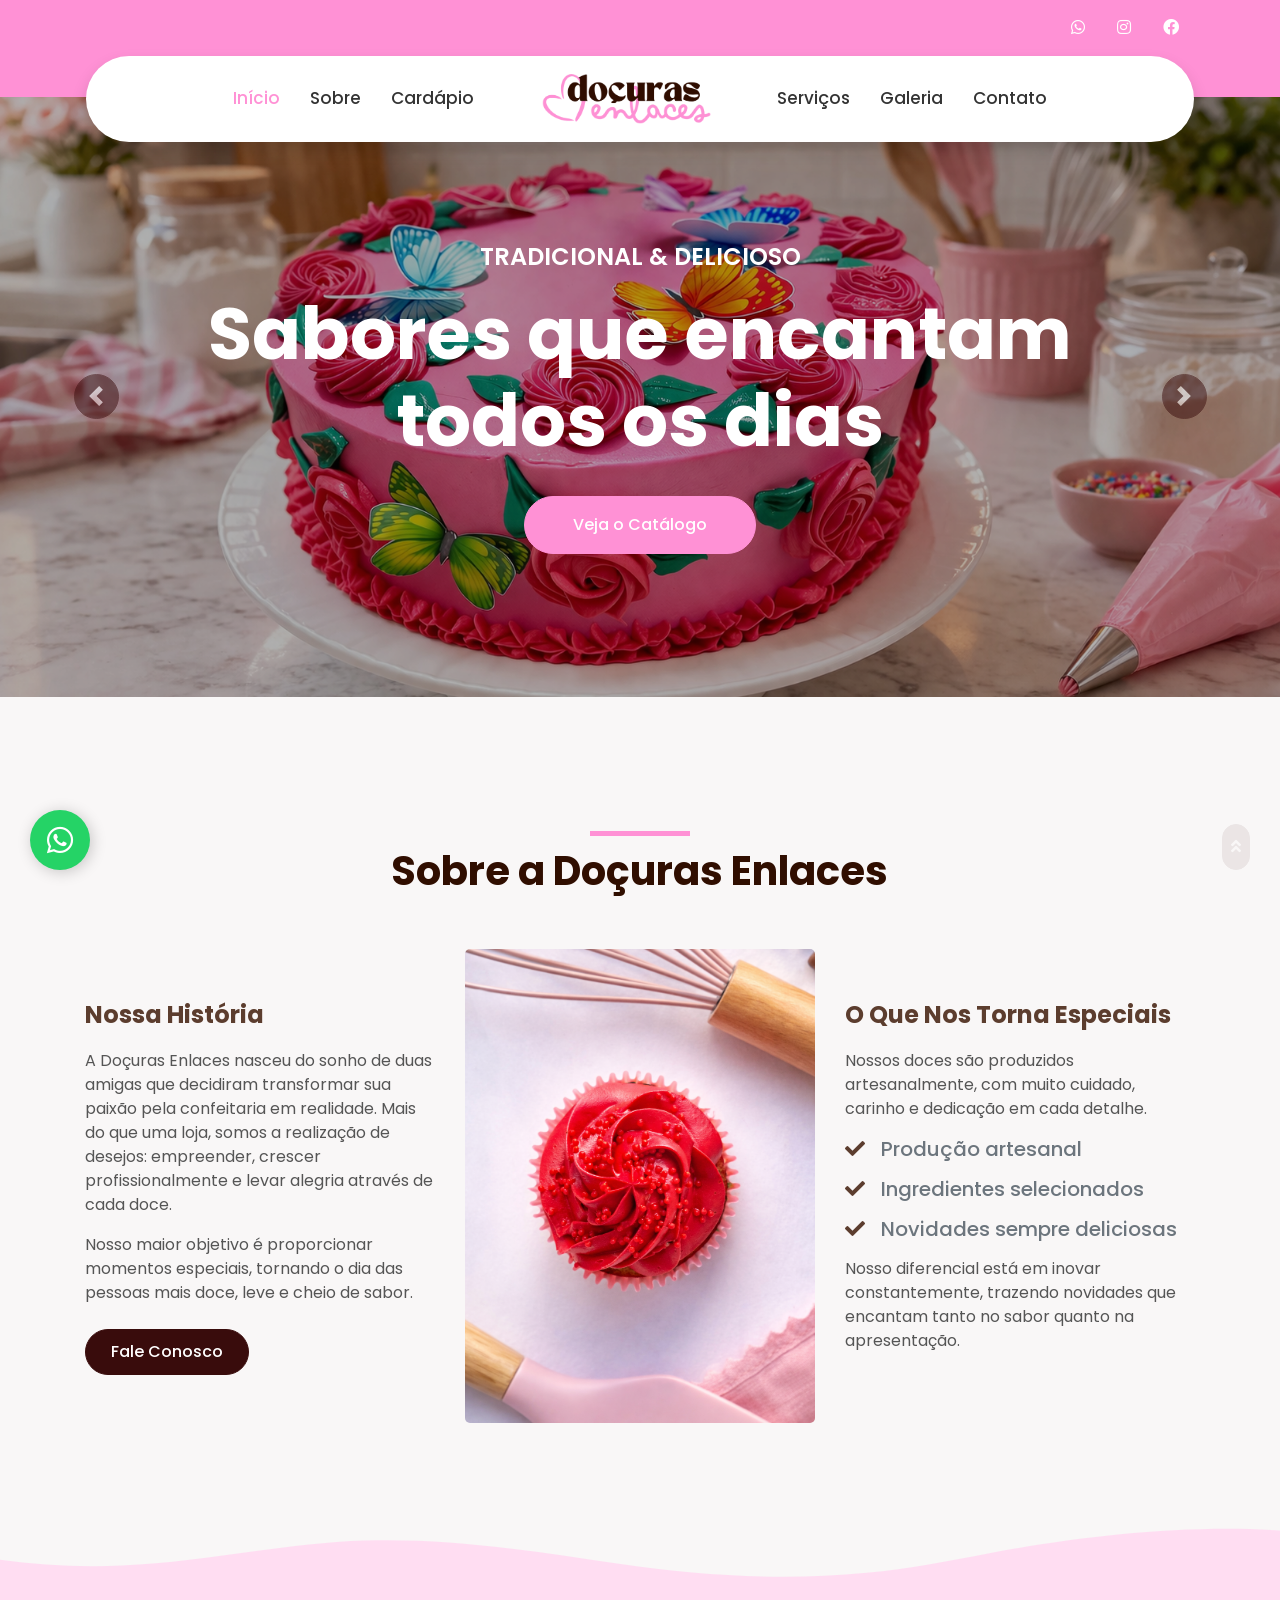
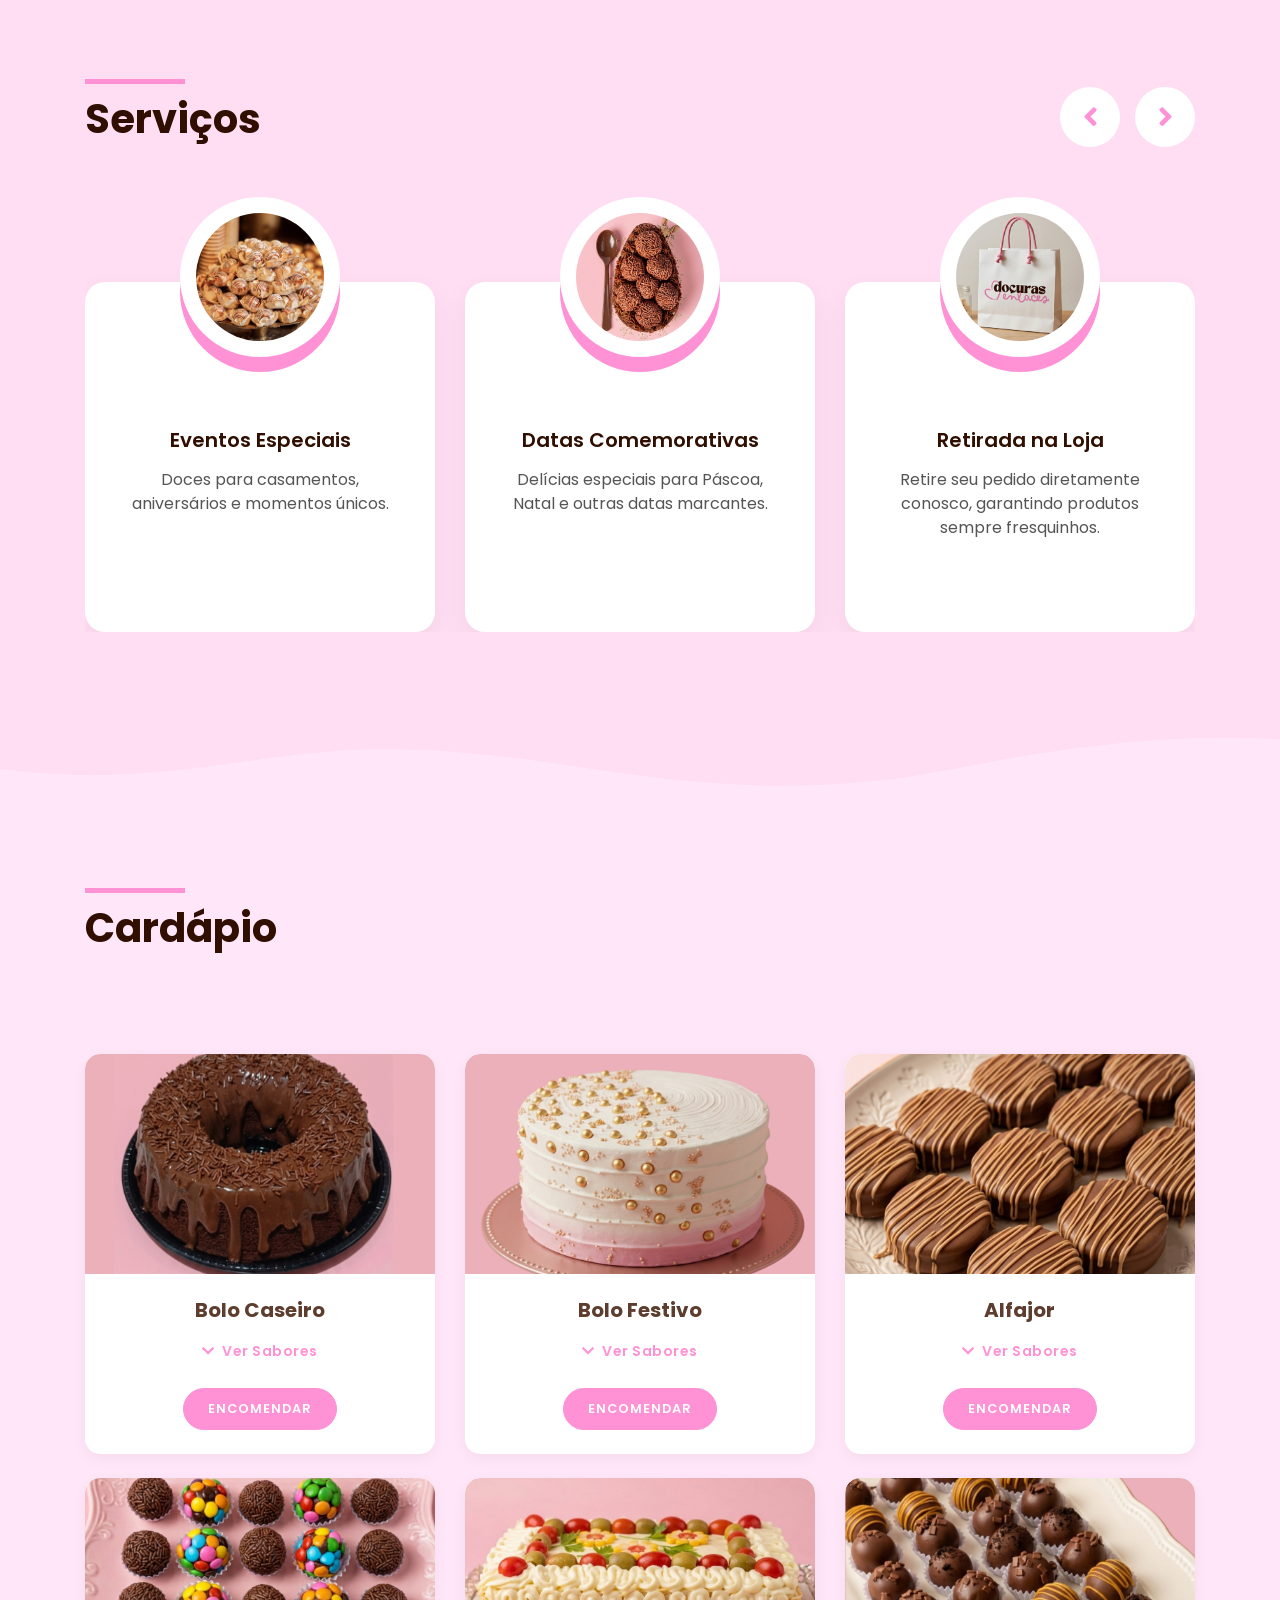
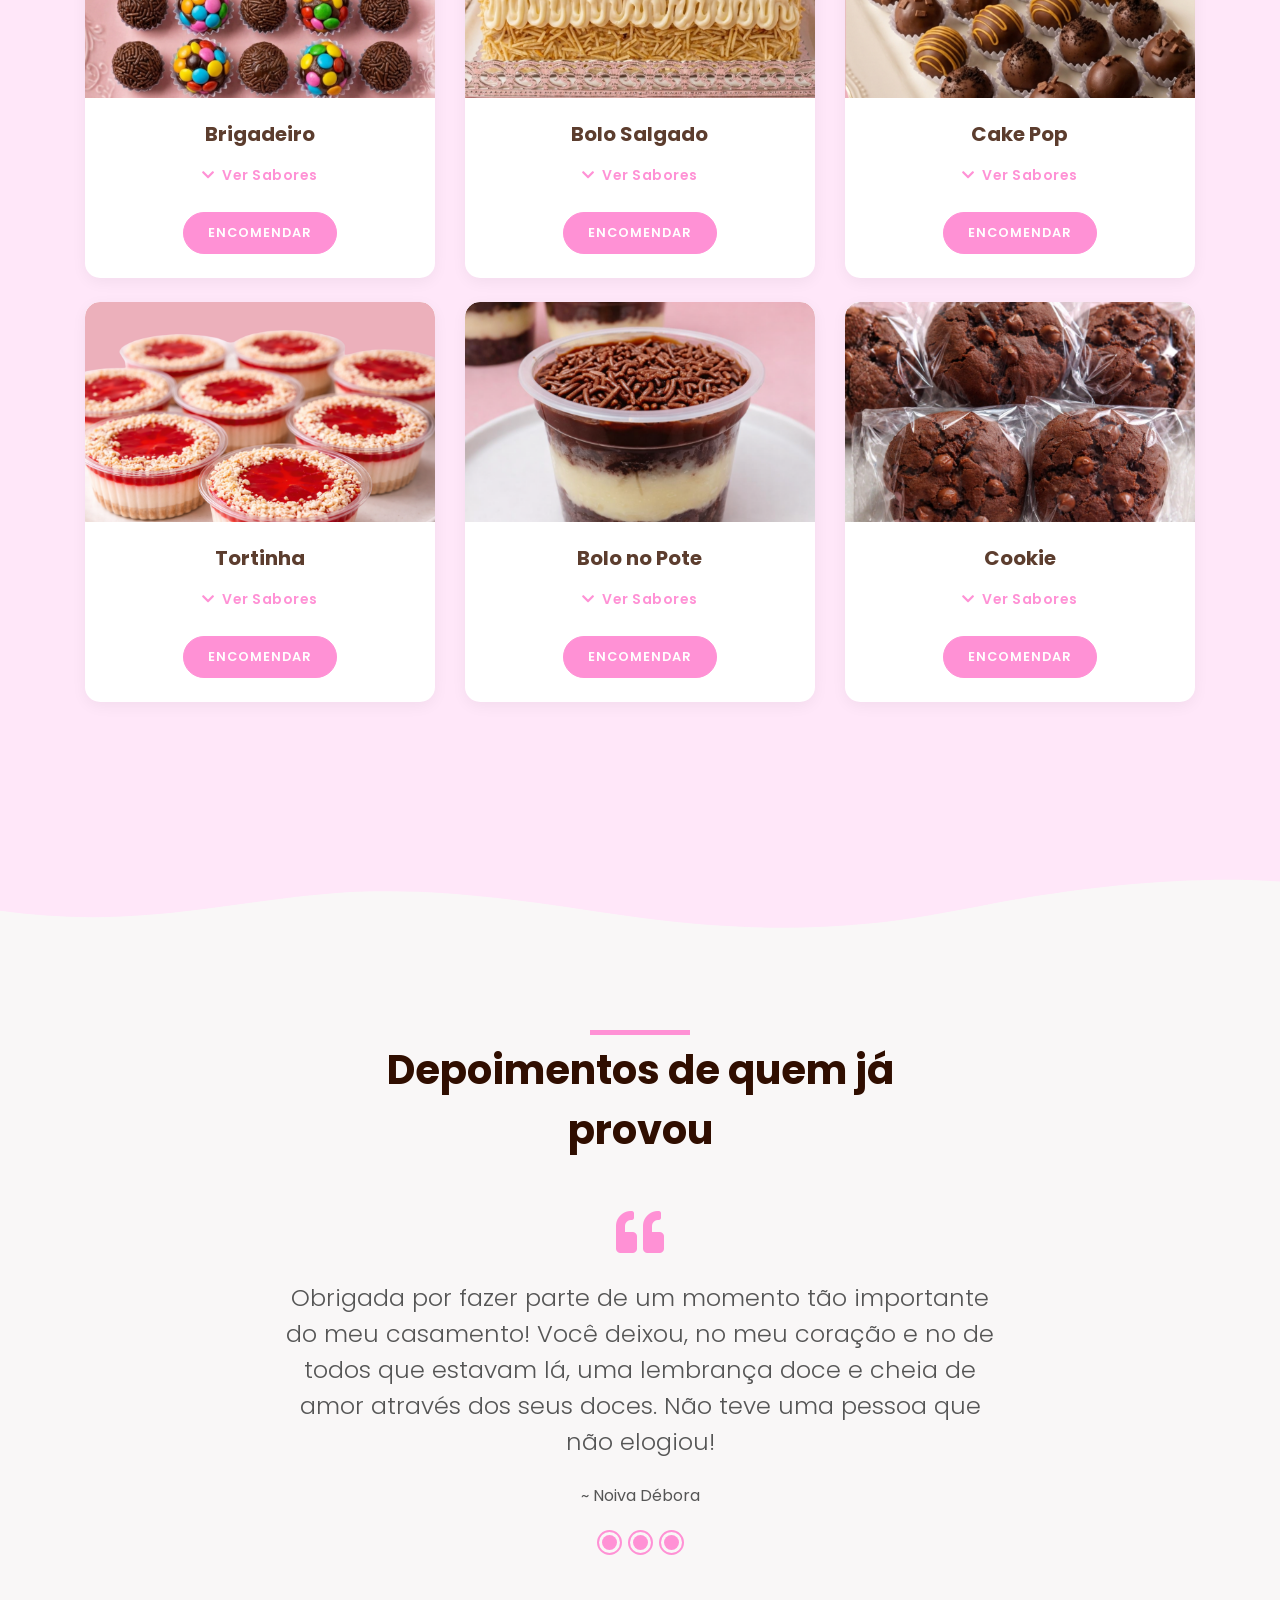
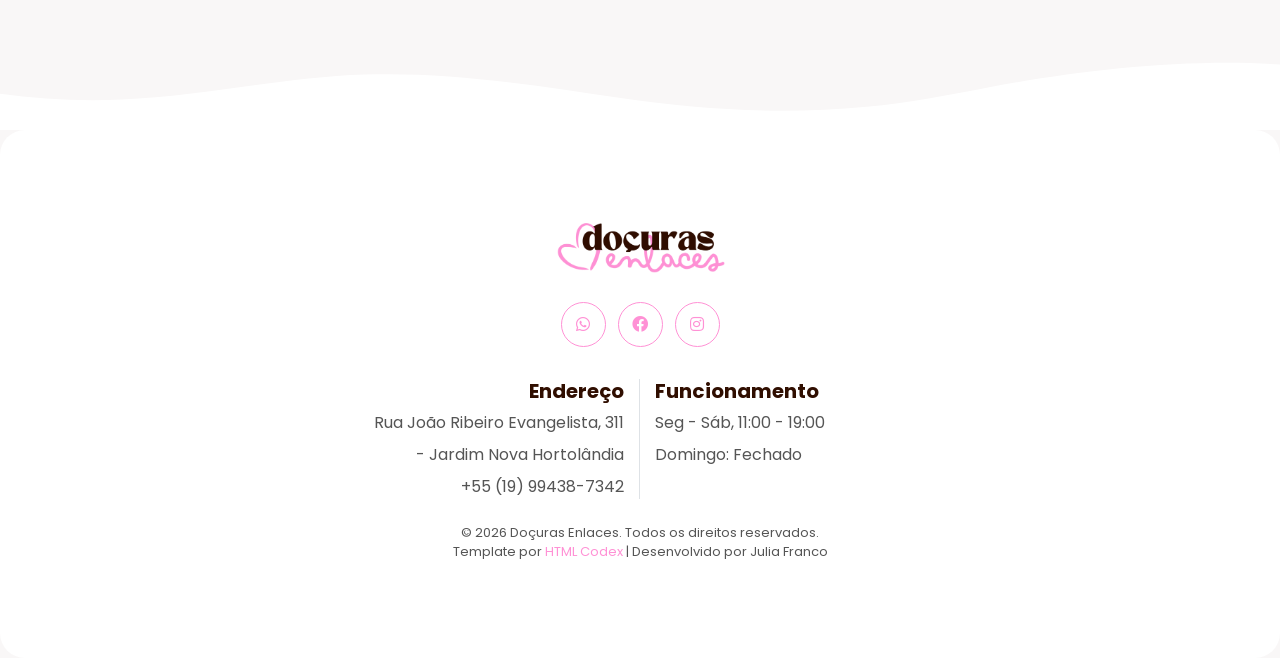
==== index.html @ d1ce8de6 "Mudanças no cardápio" ====
<!doctype html>
<html lang="en">
  <head>
    <meta charset="utf-8" />
    <title>Doçuras Enlaces</title>
    <link rel="icon" type="image/png" href="img/icone-pagina.png" />
    <meta content="width=device-width, initial-scale=1.0" name="viewport" />
    <meta content="Free HTML Templates" name="keywords" />
    <meta content="Free HTML Templates" name="description" />

    <!-- Favicon -->
    <link href="img/favicon.ico" rel="icon" />

    <!-- Google Web Fonts -->
    <link rel="preconnect" href="https://fonts.gstatic.com" />
    <link
      href="https://fonts.googleapis.com/css2?family=Poppins:wght@400;500;600;700&display=swap"
      rel="stylesheet"
    />

    <!-- Font Awesome -->
    <link
      href="https://cdnjs.cloudflare.com/ajax/libs/font-awesome/5.10.0/css/all.min.css"
      rel="stylesheet"
    />

    <!-- Libraries Stylesheet -->
    <link href="lib/owlcarousel/assets/owl.carousel.min.css" rel="stylesheet" />
    <link href="lib/lightbox/css/lightbox.min.css" rel="stylesheet" />

    <!-- Customized Bootstrap Stylesheet -->
    <link href="css/style.css" rel="stylesheet" />
  </head>

  <body>
    <!-- TOPBAR COMEÇO -->
    <div class="container-fluid bg-primary py-3 d-none d-md-block">
      <div class="container">
        <div class="row">
          <div class="col-md-6 text-center text-lg-left mb-2 mb-lg-0">
            <div class="d-inline-flex align-items-center">
              <!--<a class="text-white pr-3" href="">FAQs</a>
              <span class="text-white">|</span>
              <a class="text-white px-3" href="">Help</a>
              <span class="text-white">|</span>
              <a class="text-white pl-3" href="">Support</a> -->
            </div>
          </div>
          <div class="col-md-6 text-center text-lg-right">
            <div class="d-inline-flex align-items-center">
              <a class="text-white px-3" href="https://wa.me/5519994387342">
                <i class="fab fa-whatsapp"></i>
              </a>
              <a
                class="text-white px-3"
                href="https://www.instagram.com/docuras_enlaces"
              >
                <i class="fab fa-instagram"></i>
              </a>
              <a
                class="text-white px-3"
                href="https://www.facebook.com/profile.php?id=61573275514427"
              >
                <i class="fab fa-facebook"></i>
              </a>
            </div>
          </div>
        </div>
      </div>
    </div>
    <!-- TOPBAR FIM -->

    <!-- MENU NAVBAR COMEÇO -->
    <div class="container-fluid position-relative nav-bar p-0">
      <div
        class="container-lg position-relative p-0 px-lg-3"
        style="z-index: 9"
      >
        <nav
          class="navbar navbar-expand-lg bg-white navbar-light shadow p-lg-0"
        >
          <a href="index.html" class="navbar-brand d-block d-lg-none">
            <img
              src="img/logo-docuras.png"
              class="logo-mobile"
              alt="Logo da Loja"
            />
          </a>
          <button
            type="button"
            class="navbar-toggler"
            data-toggle="collapse"
            data-target="#navbarCollapse"
          >
            <i class="fa fa-bars text-primary"></i>
          </button>
          <div
            class="collapse navbar-collapse justify-content-between"
            id="navbarCollapse"
          >
            <div class="navbar-nav ml-auto py-0">
              <a href="index.html" class="nav-item nav-link active">Início</a>
              <a href="#sobre" class="nav-item nav-link">Sobre</a>
              <a href="#cardapio" class="nav-item nav-link">Cardápio</a>
            </div>
            <a href="index.html" class="navbar-brand mx-5 d-none d-lg-block">
              <img src="img/logo-docuras.png" class="logo" alt="Logo da Loja" />
            </a>
            <div class="navbar-nav mr-auto py-0">
              <a href="#servicos" class="nav-item nav-link">Serviços</a>
              <a href="galeria.html" class="nav-item nav-link">Galeria</a>
              <a href="contato.html" class="nav-item nav-link">Contato</a>
            </div>
          </div>
        </nav>
      </div>
    </div>
    <!-- MENU NAVBAR FIM -->

    <!-- CARROSSEL COMEÇO -->
    <div class="container-fluid p-0 pb-5">
      <div id="header-carousel" class="carousel slide" data-ride="carousel">
        <div class="carousel-inner">
          <div class="carousel-item active">
            <img class="w-100 img-banner" src="img/banner1.PNG" alt="Image" />
            <div
              class="carousel-caption d-flex flex-column align-items-center justify-content-center"
            >
              <div class="p-3" style="max-width: 900px">
                <h4 class="text-white text-uppercase mb-md-3">
                  Tradicional & Delicioso
                </h4>
                <h1 class="display-3 text-white mb-md-4">
                  Sabores que encantam todos os dias
                </h1>
                <a
                  href="#cardapio"
                  class="btn btn-primary py-md-3 px-md-5 mt-2"
                >
                  Veja o Catálogo</a
                >
              </div>
            </div>
          </div>
          <div class="carousel-item">
            <img class="w-100 img-banner" src="img/banner2.PNG" alt="Image" />
            <div
              class="carousel-caption d-flex flex-column align-items-center justify-content-center"
            >
              <div class="p-3" style="max-width: 900px">
                <h4 class="text-white text-uppercase mb-md-3">
                  Sabor & Excelência
                </h4>
                <h1 class="display-3 text-white mb-md-4">
                  Qualidade em cada detalhe
                </h1>
                <a href="#servicos" class="btn btn-primary py-md-3 px-md-5 mt-2"
                  >Serviços Oferecidos</a
                >
              </div>
            </div>
          </div>
        </div>
        <a
          class="carousel-control-prev"
          href="#header-carousel"
          data-slide="prev"
        >
          <div class="btn btn-secondary px-0" style="width: 45px; height: 45px">
            <span class="carousel-control-prev-icon mb-n1"></span>
          </div>
        </a>
        <a
          class="carousel-control-next"
          href="#header-carousel"
          data-slide="next"
        >
          <div class="btn btn-secondary px-0" style="width: 45px; height: 45px">
            <span class="carousel-control-next-icon mb-n1"></span>
          </div>
        </a>
      </div>
    </div>
    <!-- CARROSEL FIM -->

    <!-- SOBRE COMEÇO -->
    <div id="sobre" class="container-fluid py-5">
      <div class="container py-5">
        <div class="row justify-content-center">
          <div class="col-lg-7">
            <h1 class="section-title position-relative text-center mb-5">
              Sobre a Doçuras Enlaces
            </h1>
          </div>
        </div>

        <div class="row">
          <!-- TEXTO ESQUERDA -->
          <div class="col-lg-4 py-5">
            <h4 class="font-weight-bold mb-3">Nossa História</h4>

            <p>
              A Doçuras Enlaces nasceu do sonho de duas amigas que decidiram
              transformar sua paixão pela confeitaria em realidade. Mais do que
              uma loja, somos a realização de desejos: empreender, crescer
              profissionalmente e levar alegria através de cada doce.
            </p>

            <p>
              Nosso maior objetivo é proporcionar momentos especiais, tornando o
              dia das pessoas mais doce, leve e cheio de sabor.
            </p>

            <a href="contato.html" class="btn btn-secondary mt-2"
              >Fale Conosco</a
            >
          </div>

          <!-- IMAGEM -->
          <div class="col-lg-4" style="min-height: 350px">
            <div class="position-relative h-100 rounded overflow-hidden">
              <img
                class="position-absolute w-100 h-100"
                src="img/sobre.png"
                style="object-fit: cover"
              />
            </div>
          </div>

          <!-- TEXTO DIREITA -->
          <div class="col-lg-4 py-5">
            <h4 class="font-weight-bold mb-3">O Que Nos Torna Especiais</h4>

            <p>
              Nossos doces são produzidos artesanalmente, com muito cuidado,
              carinho e dedicação em cada detalhe.
            </p>

            <h5 class="text-muted mb-3">
              <i class="fa fa-check text-secondary mr-3"></i>Produção artesanal
            </h5>

            <h5 class="text-muted mb-3">
              <i class="fa fa-check text-secondary mr-3"></i>Ingredientes
              selecionados
            </h5>

            <h5 class="text-muted mb-3">
              <i class="fa fa-check text-secondary mr-3"></i>Novidades sempre
              deliciosas
            </h5>

            <p>
              Nosso diferencial está em inovar constantemente, trazendo
              novidades que encantam tanto no sabor quanto na apresentação.
            </p>
          </div>
        </div>
      </div>
    </div>
    <!-- SOBRE FIM -->

    <!-- DIVISÃO ONDA -->
    <div class="chocolate-divider segunda-onda">
      <svg
        data-name="Layer 1"
        xmlns="http://www.w3.org/2000/svg"
        viewBox="0 0 1200 120"
        preserveAspectRatio="none"
      >
        <path
          d="M0,0V46.29c47.79,22.2,103.59,32.17,158,28,70.36-5.37,136.33-33.31,206.8-37.5,73.84-4.36,147.54,16.88,218.2,35.26,69.27,18,138.3,24.88,209.4,13.08,36.15-6,69.85-17.84,104.45-29.34C989.49,25,1113,2.99,1200,34.75V0Z"
          style="fill: #ffffff"
        ></path>
      </svg>
    </div>
    <!-- DIVISÃO ONDA -->

    <!-- SERVIÇOS COMEÇO -->
    <div
      id="servicos"
      class="container-fluid py-5"
      style="background-color: #ffddf2"
    >
      <div class="container py-5">
        <div class="row">
          <div class="col-lg-6">
            <h1 class="section-title position-relative mb-5">Serviços</h1>
          </div>
          <div class="col-lg-6 mb-5 mb-lg-0 pb-5 pb-lg-0"></div>
        </div>
        <div class="row">
          <div class="col-12">
            <div class="owl-carousel service-carousel">
              <div class="service-item">
                <div class="service-img mx-auto">
                  <img
                    class="rounded-circle w-100 h-100 bg-light p-3"
                    src="img/servicos/evento-especial.jpg"
                    style="object-fit: cover"
                  />
                </div>
                <div
                  class="position-relative text-center bg-light rounded p-4 pb-5"
                  style="margin-top: -75px"
                >
                  <h5 class="font-weight-semi-bold mt-5 mb-3 pt-5">
                    Eventos Especiais
                  </h5>
                  <p>
                    Doces para casamentos, aniversários e
                    momentos únicos.
                  </p>
                </div>
              </div>
              <div class="service-item">
                <div class="service-img mx-auto">
                  <img
                    class="rounded-circle w-100 h-100 bg-light p-3"
                    src="img/servicos/ovo-pascoa.png"
                    style="object-fit: cover"
                  />
                </div>
                <div
                  class="position-relative text-center bg-light rounded p-4 pb-5"
                  style="margin-top: -75px"
                >
                  <h5 class="font-weight-semi-bold mt-5 mb-3 pt-5">
                    Datas Comemorativas
                  </h5>
                  <p>
                    Delícias especiais para Páscoa, Natal e outras datas
                    marcantes.
                  </p>
                </div>
              </div>
              <div class="service-item">
                <div class="service-img mx-auto">
                  <img
                    class="rounded-circle w-100 h-100 bg-light p-3"
                    src="img/servicos/retirada.png"
                    style="object-fit: cover"
                  />
                </div>
                <div
                  class="position-relative text-center bg-light rounded p-4 pb-5"
                  style="margin-top: -75px"
                >
                  <h5 class="font-weight-semi-bold mt-5 mb-3 pt-5">
                    Retirada na Loja
                  </h5>
                  <p>
                    Retire seu pedido diretamente conosco, garantindo produtos
                    sempre fresquinhos.
                  </p>
                </div>
              </div>
              <div class="service-item">
                <div class="service-img mx-auto">
                  <img
                    class="rounded-circle w-100 h-100 bg-light p-3"
                    src="img/servicos/bolo-aniversario.png"
                    style="object-fit: cover"
                  />
                </div>
                <div
                  class="position-relative text-center bg-light rounded p-4 pb-5"
                  style="margin-top: -75px"
                >
                  <h5 class="font-weight-semi-bold mt-5 mb-3 pt-5">
                    Personalização
                  </h5>
                  <p>
                    Doces e bolos feitos sob medida para o seu evento, com
                    temas, cores e sabores personalizados.
                  </p>
                </div>
              </div>
            </div>
          </div>
        </div>
      </div>
    </div>
    <!-- SERVIÇOS FIM -->

    <!-- DIVISÃO ONDA -->
    <div class="chocolate-divider terceira-onda">
      <svg
        data-name="Layer 1"
        xmlns="http://www.w3.org/2000/svg"
        viewBox="0 0 1200 120"
        preserveAspectRatio="none"
      >
        <path
          d="M0,0V46.29c47.79,22.2,103.59,32.17,158,28,70.36-5.37,136.33-33.31,206.8-37.5,73.84-4.36,147.54,16.88,218.2,35.26,69.27,18,138.3,24.88,209.4,13.08,36.15-6,69.85-17.84,104.45-29.34C989.49,25,1113,2.99,1200,34.75V0Z"
          style="fill: #ffffff"
        ></path>
      </svg>
    </div>
    <!-- DIVISÃO ONDA -->

    <!-- CARDÁPIO COMEÇO -->
    <div
      id="cardapio"
      class="container-fluid py-5"
      style="background-color: #ffe7f9"
    >
      <div class="container py-5">
        <div class="row">
          <div class="col-lg-6">
            <h1 class="section-title position-relative mb-5">Cardápio</h1>
          </div>
          <div class="col-lg-6 mb-5 mb-lg-0 pb-5 pb-lg-0"></div>
        </div>
        <div class="row">
          <div class="container py-5">
            <div id="lista-produtos" class="row"></div>
          </div>
        </div>

        <script src="js/cardapio.js"></script>
        <script src="js/render.js"></script>
      </div>
    </div>
    <!-- CARDÁPIO FIM -->

    <!-- DIVISÃO ONDA -->
    <div class="chocolate-divider quarta-onda">
      <svg
        data-name="Layer 1"
        xmlns="http://www.w3.org/2000/svg"
        viewBox="0 0 1200 120"
        preserveAspectRatio="none"
      >
        <path
          d="M0,0V46.29c47.79,22.2,103.59,32.17,158,28,70.36-5.37,136.33-33.31,206.8-37.5,73.84-4.36,147.54,16.88,218.2,35.26,69.27,18,138.3,24.88,209.4,13.08,36.15-6,69.85-17.84,104.45-29.34C989.49,25,1113,2.99,1200,34.75V0Z"
          style="fill: #ffffff"
        ></path>
      </svg>
    </div>
    <!-- DIVISÃO ONDA -->

    <!-- COMENTÁRIOS COMEÇO -->
    <div class="container-fluid py-5" style="background-color: #f9f7f7">
      <div class="container py-5">
        <div class="row justify-content-center">
          <div class="col-lg-6">
            <h1 class="section-title position-relative text-center mb-5">
              Depoimentos de quem já provou
            </h1>
          </div>
        </div>
        <div class="row justify-content-center">
          <div class="col-lg-8">
            <div class="owl-carousel testimonial-carousel">
              <div class="text-center">
                <i class="fa fa-3x fa-quote-left text-primary mb-4"></i>
                <h4 class="font-weight-light mb-4">
                  Obrigada por fazer parte de um momento tão importante do meu
                  casamento! Você deixou, no meu coração e no de todos que
                  estavam lá, uma lembrança doce e cheia de amor através dos
                  seus doces. Não teve uma pessoa que não elogiou!
                </h4>
                <span>~ Noiva Débora</span>
              </div>
              <div class="text-center">
                <i class="fa fa-3x fa-quote-left text-primary mb-4"></i>
                <h4 class="font-weight-light mb-4">
                  Tia, minha amiga disse que seu doce não deveria se chamar
                  ‘bombom’, mas sim ‘bombom bom’, porque é mais do que bom!
                </h4>
                <span>~ Cliente D.</span>
              </div>
              <div class="text-center">
                <i class="fa fa-3x fa-quote-left text-primary mb-4"></i>
                <h4 class="font-weight-light mb-4">
                  Quero agradecer pelo bolo que vocês fizeram, estava
                  maravilhoso! Além de lindo, estava delicioso. Vou indicar
                  vocês a todos, porque o trabalho é incrível. Parabéns e
                  obrigada pelo capricho!
                </h4>
                <span>~ Cliente Conceição</span>
              </div>
            </div>
          </div>
        </div>
      </div>
    </div>
    <!-- COMENTÁRIOS FIM -->

    <!-- DIVISÃO ONDA -->
    <div class="chocolate-divider footer-onda">
      <svg
        data-name="Layer 1"
        xmlns="http://www.w3.org/2000/svg"
        viewBox="0 0 1200 120"
        preserveAspectRatio="none"
      >
        <path
          d="M0,0V46.29c47.79,22.2,103.59,32.17,158,28,70.36-5.37,136.33-33.31,206.8-37.5,73.84-4.36,147.54,16.88,218.2,35.26,69.27,18,138.3,24.88,209.4,13.08,36.15-6,69.85-17.84,104.45-29.34C989.49,25,1113,2.99,1200,34.75V0Z"
          style="fill: #ffffff"
        ></path>
      </svg>
    </div>
    <!-- DIVISÃO ONDA -->

    <!-- FOOTER COMEÇO -->
    <div class="container-fluid footer bg-light py-5" style="margin-top: 90px">
      <div class="container text-center py-5">
        <div class="row">
          <div class="col-12 mb-4">
            <a href="index.html" class="navbar-brand m-0">
              <h1 class="m-0 mt-n2 display-4 text-primary">
                <img
                  src="img/logo-docuras.png"
                  class="logo"
                  alt="Logo da Loja"
                />
              </h1>
            </a>
          </div>
          <div class="col-12 mb-4">
            <a
              class="btn btn-outline-secondary btn-social mr-2"
              href="https://wa.me/5519994387342"
              ><i class="fab fa-whatsapp"></i
            ></a>
            <a
              class="btn btn-outline-secondary btn-social mr-2"
              href="https://www.facebook.com/profile.php?id=61573275514427"
              ><i class="fab fa-facebook"></i
            ></a>
            <a
              class="btn btn-outline-secondary btn-social"
              href="https://www.instagram.com/docuras_enlaces"
              ><i class="fab fa-instagram"></i
            ></a>
          </div>
          <div class="col-12 mt-2 mb-4">
            <div class="row">
              <div
                class="col-sm-6 text-center text-sm-right border-right mb-3 mb-sm-0"
              >
                <h5 class="font-weight-bold mb-2">Endereço</h5>
                <p class="mb-2">Rua João Ribeiro Evangelista, 311</p>
                <p class="mb-2">- Jardim Nova Hortolândia</p>
                <p class="mb-0">+55 (19) 99438-7342</p>
              </div>
              <div class="col-sm-6 text-center text-sm-left">
                <h5 class="font-weight-bold mb-2">Funcionamento</h5>
                <p class="mb-2">Seg - Sáb, 11:00 - 19:00</p>
                <p class="mb-0">Domingo: Fechado</p>
              </div>
            </div>
          </div>
          <div class="col-12">
            <p class="m-0">
              © 2026 Doçuras Enlaces. Todos os direitos reservados.
            </p>
            <p class="m-0">
              Template por <a href="https://htmlcodex.com">HTML Codex</a> |
              Desenvolvido por Julia Franco
            </p>
          </div>
        </div>
      </div>
    </div>
    <!-- FOOTER FIM -->

    <!-- BOTÃO FLUTUANTE WHATSAPP -->
    <a
      href="https://wa.me/5519994387342"
      class="whatsapp-float"
      target="_blank"
    >
      <i class="fab fa-whatsapp"></i>
    </a>
    <!-- BOTÃO FLUTUANTE WHATSAPP -->

    <!-- BOTÃO CIMA -->
    <a href="#" class="btn btn-secondary px-2 back-to-top"
      ><i class="fa fa-angle-double-up"></i
    ></a>
    <!-- BOTÃO CIMA -->

    <!-- JavaScript Libraries -->
    <script src="https://code.jquery.com/jquery-3.4.1.min.js"></script>
    <script src="https://stackpath.bootstrapcdn.com/bootstrap/4.4.1/js/bootstrap.bundle.min.js"></script>
    <script src="lib/easing/easing.min.js"></script>
    <script src="lib/waypoints/waypoints.min.js"></script>
    <script src="lib/owlcarousel/owl.carousel.min.js"></script>
    <script src="lib/isotope/isotope.pkgd.min.js"></script>
    <script src="lib/lightbox/js/lightbox.min.js"></script>

    <!-- Contact Javascript File -->
    <script src="mail/jqBootstrapValidation.min.js"></script>
    <script src="mail/contact.js"></script>

    <!-- Template Javascript -->
    <script src="js/main.js"></script>
    <script src="js/render.js"></script>
  </body>
</html>
---- css/style.css ----
/******* Bootstrap Theming ********/
/*!
 * Bootstrap v4.5.3 (https://getbootstrap.com/)
 * Copyright 2011-2020 The Bootstrap Authors
 * Copyright 2011-2020 Twitter, Inc.
 * Licensed under MIT (https://github.com/twbs/bootstrap/blob/main/LICENSE)
 */
:root {
  --blue: #007bff;
  --indigo: #6610f2;
  --purple: #6f42c1;
  --pink: #e83e8c;
  --red: #dc3545;
  --orange: #fd7e14;
  --yellow: #ffc107;
  --green: #28a745;
  --teal: #20c997;
  --cyan: #17a2b8;
  --white: #fff;
  --gray: #6c757d;
  --gray-dark: #343a40;
  --primary: #ff91d5;
  --secondary: #e76262;
  --success: #28a745;
  --info: #17a2b8;
  --warning: #ffc107;
  --danger: #dc3545;
  --light: #ffffff;
  --dark: #333333;
  --breakpoint-xs: 0;
  --breakpoint-sm: 576px;
  --breakpoint-md: 768px;
  --breakpoint-lg: 992px;
  --breakpoint-xl: 1200px;
  --font-family-sans-serif: "Poppins", sans-serif;
  --font-family-monospace:
    SFMono-Regular, Menlo, Monaco, Consolas, "Liberation Mono", "Courier New",
    monospace;
}

/* --- Barra de Rolagem Personalizada --- */

/* 1. Largura da barra */
::-webkit-scrollbar {
  width: 12px;
}

/* 2. Fundo da barra (Trilho) */
::-webkit-scrollbar-track {
  background: #fcf8f6; /* O mesmo creme clarinho que usamos no contato */
}

/* 3. A parte que desliza (Botão) */
::-webkit-scrollbar-thumb {
  background-color: #ff91d5; /* Rosa principal do site */
  border-radius: 20px; /* Deixa as pontas arredondadas */
  border: 3px solid #fcf8f6; /* Cria um "espaço" entre a barra e a borda */
}

/* 4. Quando o usuário passa o mouse na barra */
::-webkit-scrollbar-thumb:hover {
  background-color: #5c3d2e; /* Muda para o marrom ao passar o mouse */
}

/* Estilização para Firefox (que usa um padrão diferente) */
* {
  scrollbar-width: thin;
  scrollbar-color: #ff91d5 #fcf8f6;
}

#sobre h4 {
  color: #5c3d2e !important;
}

#sobre .fa-check {
  color: #5c3d2e !important;
}

*,
*::before,
*::after {
  box-sizing: border-box;
}

html {
  font-family: sans-serif;
  line-height: 1.15;
  -webkit-text-size-adjust: 100%;
  -webkit-tap-highlight-color: rgba(0, 0, 0, 0);
  scroll-behavior: smooth;
}

article,
aside,
figcaption,
figure,
footer,
header,
hgroup,
main,
nav,
section {
  display: block;
}

.logo {
  height: 50px;
}

.logo-mobile {
  height: 35px;
}

.img-banner {
  height: 600px;
  object-fit: cover;
  object-position: center;
}

@media (max-width: 768px) {
  .img-banner {
    height: 350px;
  }
}

.product-card {
  background: #ffffff;
  border: none;
  border-radius: 15px;
  overflow: hidden;
  box-shadow: 0 4px 15px rgba(0, 0, 0, 0.05);
  transition: all 0.3s ease;
}

.product-card:hover {
  transform: translateY(-8px);
  box-shadow: 0 12px 25px rgba(255, 145, 213, 0.25);
}

.product-img-container {
  position: relative;
  width: 100%;
  height: 220px;
  overflow: hidden;
}

.product-img-container img {
  width: 100%;
  height: 100%;
  object-fit: cover;
  transition: transform 0.5s ease;
}

.product-card:hover .product-img-container img {
  transform: scale(1.1);
}

.product-price-badge {
  position: absolute;
  top: 15px;
  right: 15px;
  background: #ff91d5;
  color: #fff;
  padding: 5px 15px;
  border-radius: 50px;
  font-weight: 700;
  font-size: 0.85rem;
  z-index: 3;
  box-shadow: 0 4px 8px rgba(0, 0, 0, 0.1);
}

.product-content h5 {
  color: #5c3d2e;
  font-size: 1.25rem;
}

.product-content p {
  line-height: 1.5;
  min-height: 45px;
}

.btn-primary.rounded-pill {
  background-color: #ff91d5;
  border-color: #ff91d5;
  text-transform: uppercase;
  font-size: 0.75rem;
  font-weight: 700;
  letter-spacing: 1px;
  transition: 0.3s;
}

.btn-primary.rounded-pill:hover {
  background-color: #5c3d2e;
  border-color: #5c3d2e;
}

.product-card {
  background: #ffffff;
  border-radius: 15px;
  box-shadow: 0 4px 15px rgba(0, 0, 0, 0.05);
  transition: 0.3s;
  border: none;
}

.product-img-container {
  height: 220px;
  overflow: hidden;
  position: relative;
  border-radius: 15px 15px 0 0;
}

.product-img-container img {
  width: 100%;
  height: 100%;
  object-fit: cover;
}

.product-price-badge {
  position: absolute;
  top: 15px;
  right: 15px;
  background: #ff91d5;
  color: #fff;
  padding: 4px 12px;
  border-radius: 20px;
  font-weight: bold;
  font-size: 0.85rem;
}

.collapse.show {
  border-top: 1px dashed #ffddf2;
  padding-top: 10px;
}

.btn-link {
  font-size: 0.85rem;
  font-weight: 600;
}

.btn-link:focus {
  text-decoration: none;
}

.product-card {
  background: #ffffff;
  border-radius: 15px;
  box-shadow: 0 4px 15px rgba(0, 0, 0, 0.05);
  transition: 0.3s;
  border: none;
  overflow: hidden;
}

.product-card:hover {
  transform: translateY(-5px);
  box-shadow: 0 8px 25px rgba(255, 145, 213, 0.25);
}

/* Container da Imagem Fixo */
.product-img-container {
  height: 220px;
  overflow: hidden;
  position: relative;
}

.product-img-container img {
  width: 100%;
  height: 100%;
  object-fit: cover;
  transition: transform 0.5s ease;
}

.product-card:hover .product-img-container img {
  transform: scale(1.1);
}

/* Badge de Preço Rosa */
.product-price-badge {
  position: absolute;
  top: 15px;
  right: 15px;
  background: #ff91d5;
  color: #fff;
  padding: 5px 15px;
  border-radius: 20px;
  font-weight: bold;
  font-size: 0.85rem;
  z-index: 3;
}

/* Títulos Marrom Chocolate */
.product-content h5 {
  color: #5c3d2e;
}

/* Botão "Ver Sabores" */
.sabores-toggle {
  font-size: 0.85rem;
  letter-spacing: 0.5px;
  transition: color 0.3s ease;
}

.sabores-toggle:hover {
  color: #d869ab;
}

.sabores-toggle .toggle-icon {
  transition: transform 0.3s ease;
}

/* Rotaciona o ícone quando aberto */
.sabores-toggle[aria-expanded="true"] .toggle-icon {
  transform: rotate(180deg);
}

.sabores-content {
  background-color: #fcfcfc !important;
  border-radius: 12px;
  box-shadow: inset 0 2px 6px rgba(0, 0, 0, 0.06);
  border: 1px dashed #ffddf2 !important;
  transition: all 0.3s ease;
}

.sabores-content ul li {
  line-height: 1.8;
  padding: 3px 0;
  border-bottom: 1px solid #f2f2f2;
}

.sabores-content ul li:last-child {
  border-bottom: none;
}

/* Cor do Ícone de Coração/Destaque */
.sabores-content ul li .fa-heart {
  color: #ff91d5 !important;
  font-size: 0.75rem;
}

/* Botão Encomendar Rosa */
.btn-primary.rounded-pill {
  background-color: #ff91d5;
  border-color: #ff91d5;
  font-weight: bold;
  font-size: 0.8rem;
  text-transform: uppercase;
  letter-spacing: 1px;
  border-radius: 50px;
}

.btn-primary.rounded-pill:hover {
  background-color: #5c3d2e;
  border-color: #5c3d2e;
}

#lista-produtos {
  display: flex;
  flex-wrap: wrap;
  align-items: flex-start;
}

.product-card {
  background: #ffffff;
  border-radius: 15px;
  box-shadow: 0 4px 15px rgba(0, 0, 0, 0.05);
  transition: 0.3s;
  border: none;
  overflow: hidden;
  min-height: 400px;
  height: fit-content;
}

.product-card:hover {
  transform: translateY(-8px);
  box-shadow: 0 10px 25px rgba(255, 145, 213, 0.3);
}

/* Imagem do Doce */
.product-img-container {
  position: relative;
  height: 220px;
  overflow: hidden;
}

.product-img-container img {
  width: 100%;
  height: 100%;
  object-fit: cover;
}

/* Selo de Preço */
.product-price-badge {
  position: absolute;
  top: 15px;
  right: 15px;
  background: var(--primary);
  color: white;
  padding: 4px 12px;
  border-radius: 20px;
  font-weight: bold;
  font-size: 0.9rem;
  box-shadow: 0 2px 5px rgba(0, 0, 0, 0.2);
}

/* Botão Encomendar */
.product-card .btn-primary {
  transition: 0.3s;
  font-weight: 600;
}

.product-card .btn-primary:hover {
  background-color: var(--secondary) !important;
  border-color: var(--secondary) !important;
  transform: scale(1.05);
}

.product-content {
  display: flex;
  flex-direction: column;
  flex-grow: 1;
}

.product-content .btn {
  align-self: center;
  width: fit-content;
  min-width: 150px;
}

.chocolate-divider.inicio-onda {
  width: 100%;
  overflow: hidden;
  line-height: 0;
  margin-top: -3px;
  margin-bottom: -3px;
  position: relative;
  z-index: 10;
  background-color: #f9f7f7;
}

.chocolate-divider.inicio-onda svg {
  position: relative;
  display: block;
  width: calc(110% + 1.3px);
  height: 80px;
  left: -5%;
}

.chocolate-divider.inicio-onda svg path {
  fill: #ff91d5 !important;
}

svg {
  shape-rendering: geometricPrecision;
}

.chocolate-divider.segunda-onda {
  width: 100%;
  overflow: hidden;
  line-height: 0;
  margin-top: -3px;
  margin-bottom: -3px;
  position: relative;
  z-index: 10;
  background-color: #ffddf2;
}

.chocolate-divider.segunda-onda svg {
  position: relative;
  display: block;
  width: calc(110% + 1.3px);
  height: 80px;
  left: -5%;
}

.chocolate-divider.segunda-onda svg path {
  fill: #f9f7f7 !important;
}

.chocolate-divider.terceira-onda {
  width: 100%;
  overflow: hidden;
  line-height: 0;
  margin-top: -3px;
  margin-bottom: -3px;
  position: relative;
  z-index: 10;
  background-color: #ffe7f9;
}

.chocolate-divider.terceira-onda svg {
  position: relative;
  display: block;
  width: calc(110% + 1.3px);
  height: 80px;
  left: -5%;
}

.chocolate-divider.terceira-onda svg path {
  fill: #ffddf2 !important;
}

.chocolate-divider.quarta-onda {
  width: 100%;
  overflow: hidden;
  line-height: 0;
  margin-top: -3px;
  margin-bottom: -3px;
  position: relative;
  z-index: 10;
  background-color: #f9f7f7;
}

.chocolate-divider.quarta-onda svg {
  position: relative;
  display: block;
  width: calc(110% + 1.3px);
  height: 80px;
  left: -5%;
}

.chocolate-divider.quarta-onda svg path {
  fill: #ffe7f9 !important;
}

.chocolate-divider.footer-onda {
  width: 100%;
  overflow: hidden;
  line-height: 0;
  margin-top: -3px;
  margin-bottom: -3px;
  position: relative;
  z-index: 10;
  background-color: #ffff;
  margin-bottom: -90px;
}

.chocolate-divider.footer-onda svg {
  position: relative;
  display: block;
  width: calc(110% + 1.3px);
  height: 80px;
  left: -5%;
}

.chocolate-divider.footer-onda svg path {
  fill: #f9f7f7 !important;
}

/* Botão de WhatsApp Flutuante no Canto Esquerdo */
.whatsapp-float {
  position: fixed;
  width: 60px;
  height: 60px;
  bottom: 30px; /* Pode deixar na mesma altura do outro agora */
  left: 30px; /* MUDANÇA: Agora ele fica na esquerda */
  background-color: #25d366;
  color: #fff;
  border-radius: 50px;
  text-align: center;
  font-size: 30px;
  box-shadow: 2px 2px 15px rgba(0, 0, 0, 0.2);
  z-index: 1000;
  display: flex;
  align-items: center;
  justify-content: center;
  text-decoration: none !important;
  transition: 0.3s;
}

.whatsapp-float:hover {
  transform: scale(1.1);
  background-color: #128c7e;
  color: #fff;
}

/* Animação suave para não ser ignorado na esquerda */
@keyframes attention-shake {
  0% {
    transform: scale(1);
  }
  80% {
    transform: scale(1);
  }
  85% {
    transform: scale(1.1) rotate(5deg);
  }
  90% {
    transform: scale(1.1) rotate(-5deg);
  }
  95% {
    transform: scale(1.1) rotate(5deg);
  }
  100% {
    transform: scale(1);
  }
}

.whatsapp-float {
  animation: attention-shake 4s infinite;
}

/* Custom Contact Page Styles */
.contact-container {
  background: #ffffff;
  border-radius: 30px;
  overflow: hidden;
  box-shadow: 0 0 30px rgba(0, 0, 0, 0.05);
}

.contact-info-side {
  background-color: #fff6fb; /* Um creme bem clarinho */
  padding: 4rem !important;
}

.contact-map-side {
  padding: 0 !important;
  min-height: 500px;
}

.contact-map-side iframe {
  width: 100%;
  height: 100%;
  min-height: 500px;
  border: 0;
}

.contact-card-v2 {
  display: flex;
  align-items: center;
  margin-bottom: 2rem;
}

.contact-card-v2 i {
  width: 50px;
  height: 50px;
  background: var(--primary);
  color: white;
  border-radius: 15px;
  display: flex;
  align-items: center;
  justify-content: center;
  margin-right: 15px;
  font-size: 20px;
}

.contact-card-v2 h6 {
  margin-bottom: 0;
  color: #5c3d2e;
  font-weight: 700;
}

.contact-card-v2 p {
  margin-bottom: 0;
  font-size: 0.9rem;
}

/* Arredondando os inputs do formulário */
.form-rounded {
  border-radius: 12px !important;
  border: 1px solid #eee !important;
}

.form-rounded:focus {
  border-color: var(--primary) !important;
  box-shadow: none !important;
}

.contact-card {
  background: #ffffff;
  padding: 30px;
  border-radius: 15px;
  text-align: center;
  transition: 0.3s;
  display: flex;
  flex-direction: column;
  justify-content: center;
}

@media (min-width: 992px) {
  .contact-card {
    margin-top: 50px;
  }
}

.contact-card i {
  font-size: 24px;
  color: #634338;
  margin-bottom: 15px;
}

.contact-card h6 {
  font-weight: 700;
  margin-bottom: 5px;
}

.contact-card p {
  font-size: 14px;
  margin-bottom: 0;
  color: #666;
}

.map-wrapper {
  border-radius: 25px;
  overflow: hidden;
  border: #000;
  margin-bottom: 40px;
}

.modern-form .form-control {
  border: 1px solid #eee;
  border-radius: 10px;
  padding: 12px 20px;
  background-color: #f9f9f9;
}

.modern-form label {
  font-weight: 600;
  font-size: 14px;
  margin-bottom: 8px;
  color: #333;
}

.btn-modern-send {
  background-color: #d28e65;
  color: white;
  border-radius: 30px;
  border: none;
  font-weight: 600;
  letter-spacing: 1px;
  transition: 0.4s;
}

.btn-modern-send:hover {
  background-color: #b57650;
  color: white;
  transform: translateY(-2px);
}

.contact-title-box h2 {
  color: #1a2b3c;
  font-weight: 700;
}

.portfolio-container {
  position: relative;
}

body {
  margin: 0;
  font-family: "Poppins", sans-serif;
  font-size: 1rem;
  font-weight: 400;
  line-height: 1.5;
  color: #555555;
  text-align: left;
  background-color: #f9f7f7;
}

[tabindex="-1"]:focus:not(:focus-visible) {
  outline: 0 !important;
}

hr {
  box-sizing: content-box;
  height: 0;
  overflow: visible;
}

h1,
h2,
h3,
h4,
h5,
h6 {
  margin-top: 0;
  margin-bottom: 0.5rem;
}

p {
  margin-top: 0;
  margin-bottom: 1rem;
}

abbr[title],
abbr[data-original-title] {
  text-decoration: underline;
  text-decoration: underline dotted;
  cursor: help;
  border-bottom: 0;
  text-decoration-skip-ink: none;
}

address {
  margin-bottom: 1rem;
  font-style: normal;
  line-height: inherit;
}

ol,
ul,
dl {
  margin-top: 0;
  margin-bottom: 1rem;
}

ol ol,
ul ul,
ol ul,
ul ol {
  margin-bottom: 0;
}

dt {
  font-weight: 700;
}

dd {
  margin-bottom: 0.5rem;
  margin-left: 0;
}

blockquote {
  margin: 0 0 1rem;
}

b,
strong {
  font-weight: bolder;
}

small {
  font-size: 80%;
}

sub,
sup {
  position: relative;
  font-size: 75%;
  line-height: 0;
  vertical-align: baseline;
}

sub {
  bottom: -0.25em;
}

sup {
  top: -0.5em;
}

a {
  color: #ff91d5;
  text-decoration: none;
  background-color: transparent;
}

a:hover {
  color: #e85181;
  text-decoration: underline;
}

a:not([href]):not([class]) {
  color: inherit;
  text-decoration: none;
}

a:not([href]):not([class]):hover {
  color: inherit;
  text-decoration: none;
}

pre,
code,
kbd,
samp {
  font-family:
    SFMono-Regular, Menlo, Monaco, Consolas, "Liberation Mono", "Courier New",
    monospace;
  font-size: 1em;
}

pre {
  margin-top: 0;
  margin-bottom: 1rem;
  overflow: auto;
  -ms-overflow-style: scrollbar;
}

figure {
  margin: 0 0 1rem;
}

img {
  vertical-align: middle;
  border-style: none;
}

svg {
  overflow: hidden;
  vertical-align: middle;
}

table {
  border-collapse: collapse;
}

caption {
  padding-top: 0.75rem;
  padding-bottom: 0.75rem;
  color: #6c757d;
  text-align: left;
  caption-side: bottom;
}

th {
  text-align: inherit;
  text-align: -webkit-match-parent;
}

label {
  display: inline-block;
  margin-bottom: 0.5rem;
}

button {
  border-radius: 0;
}

button:focus {
  outline: 1px dotted;
  outline: 5px auto -webkit-focus-ring-color;
}

input,
button,
select,
optgroup,
textarea {
  margin: 0;
  font-family: inherit;
  font-size: inherit;
  line-height: inherit;
}

button,
input {
  overflow: visible;
}

button,
select {
  text-transform: none;
}

[role="button"] {
  cursor: pointer;
}

select {
  word-wrap: normal;
}

button,
[type="button"],
[type="reset"],
[type="submit"] {
  -webkit-appearance: button;
}

button:not(:disabled),
[type="button"]:not(:disabled),
[type="reset"]:not(:disabled),
[type="submit"]:not(:disabled) {
  cursor: pointer;
}

button::-moz-focus-inner,
[type="button"]::-moz-focus-inner,
[type="reset"]::-moz-focus-inner,
[type="submit"]::-moz-focus-inner {
  padding: 0;
  border-style: none;
}

input[type="radio"],
input[type="checkbox"] {
  box-sizing: border-box;
  padding: 0;
}

textarea {
  overflow: auto;
  resize: vertical;
}

fieldset {
  min-width: 0;
  padding: 0;
  margin: 0;
  border: 0;
}

legend {
  display: block;
  width: 100%;
  max-width: 100%;
  padding: 0;
  margin-bottom: 0.5rem;
  font-size: 1.5rem;
  line-height: inherit;
  color: inherit;
  white-space: normal;
}

@media (max-width: 1200px) {
  legend {
    font-size: calc(1.275rem + 0.3vw);
  }
}

progress {
  vertical-align: baseline;
}

[type="number"]::-webkit-inner-spin-button,
[type="number"]::-webkit-outer-spin-button {
  height: auto;
}

[type="search"] {
  outline-offset: -2px;
  -webkit-appearance: none;
}

[type="search"]::-webkit-search-decoration {
  -webkit-appearance: none;
}

::-webkit-file-upload-button {
  font: inherit;
  -webkit-appearance: button;
}

output {
  display: inline-block;
}

summary {
  display: list-item;
  cursor: pointer;
}

template {
  display: none;
}

[hidden] {
  display: none !important;
}

h5,
.h5 {
  margin-bottom: 0.5rem;
  font-weight: 600;
  line-height: 1.2;
  color: #300e00;
}

h1,
.h1 {
  font-size: 2.5rem;
  color: #300e00;
}

@media (max-width: 1200px) {
  h1,
  .h1 {
    font-size: calc(1.375rem + 1.5vw);
  }
}

h2,
.h2 {
  font-size: 2rem;
}

@media (max-width: 1200px) {
  h2,
  .h2 {
    font-size: calc(1.325rem + 0.9vw);
  }
}

h3,
.h3 {
  font-size: 1.75rem;
}

@media (max-width: 1200px) {
  h3,
  .h3 {
    font-size: calc(1.3rem + 0.6vw);
  }
}

h4,
.h4 {
  font-size: 1.5rem;
}

@media (max-width: 1200px) {
  h4,
  .h4 {
    font-size: calc(1.275rem + 0.3vw);
  }
}

h5,
.h5 {
  font-size: 1.25rem;
}

h6,
.h6 {
  font-size: 1rem;
}

.lead {
  font-size: 1.25rem;
  font-weight: 300;
}

.display-1 {
  font-size: 6rem;
  font-weight: 300;
  line-height: 1.2;
}

@media (max-width: 1200px) {
  .display-1 {
    font-size: calc(1.725rem + 5.7vw);
  }
}

.display-2 {
  font-size: 5.5rem;
  font-weight: 300;
  line-height: 1.2;
}

@media (max-width: 1200px) {
  .display-2 {
    font-size: calc(1.675rem + 5.1vw);
  }
}

.display-3 {
  font-size: 4.5rem;
  font-weight: 300;
  line-height: 1.2;
}

@media (max-width: 1200px) {
  .display-3 {
    font-size: calc(1.575rem + 3.9vw);
  }
}

.display-4 {
  font-size: 3.5rem;
  font-weight: 300;
  line-height: 1.2;
}

@media (max-width: 1200px) {
  .display-4 {
    font-size: calc(1.475rem + 2.7vw);
  }
}

hr {
  margin-top: 1rem;
  margin-bottom: 1rem;
  border: 0;
  border-top: 1px solid rgba(0, 0, 0, 0.1);
}

small,
.small {
  font-size: 80%;
  font-weight: 400;
}

mark,
.mark {
  padding: 0.2em;
  background-color: #fcf8e3;
}

.list-unstyled {
  padding-left: 0;
  list-style: none;
}

.list-inline {
  padding-left: 0;
  list-style: none;
}

.list-inline-item {
  display: inline-block;
}

.list-inline-item:not(:last-child) {
  margin-right: 0.5rem;
}

.initialism {
  font-size: 90%;
  text-transform: uppercase;
}

.blockquote {
  margin-bottom: 1rem;
  font-size: 1.25rem;
}

.blockquote-footer {
  display: block;
  font-size: 80%;
  color: #6c757d;
}

.blockquote-footer::before {
  content: "\2014\00A0";
}

.img-fluid {
  max-width: 100%;
  height: auto;
}

.img-thumbnail {
  padding: 0.25rem;
  background-color: #f9f7f7;
  border: 1px solid #dee2e6;
  border-radius: 5px;
  max-width: 100%;
  height: auto;
}

.figure {
  display: inline-block;
}

.figure-img {
  margin-bottom: 0.5rem;
  line-height: 1;
}

.figure-caption {
  font-size: 90%;
  color: #6c757d;
}

code {
  font-size: 87.5%;
  color: #e83e8c;
  word-wrap: break-word;
}

a > code {
  color: inherit;
}

kbd {
  padding: 0.2rem 0.4rem;
  font-size: 87.5%;
  color: #fff;
  background-color: #212529;
  border-radius: 0.2rem;
}

kbd kbd {
  padding: 0;
  font-size: 100%;
  font-weight: 700;
}

pre {
  display: block;
  font-size: 87.5%;
  color: #212529;
}

pre code {
  font-size: inherit;
  color: inherit;
  word-break: normal;
}

.pre-scrollable {
  max-height: 340px;
  overflow-y: scroll;
}

.container,
.container-fluid,
.container-sm,
.container-md,
.container-lg,
.container-xl {
  width: 100%;
  padding-right: 15px;
  padding-left: 15px;
  margin-right: auto;
  margin-left: auto;
}

@media (min-width: 576px) {
  .container,
  .container-sm {
    max-width: 540px;
  }
}

@media (min-width: 768px) {
  .container,
  .container-sm,
  .container-md {
    max-width: 720px;
  }
}

@media (min-width: 992px) {
  .container,
  .container-sm,
  .container-md,
  .container-lg {
    max-width: 960px;
  }
}

@media (min-width: 1200px) {
  .container,
  .container-sm,
  .container-md,
  .container-lg,
  .container-xl {
    max-width: 1140px;
  }
}

.row {
  display: flex;
  flex-wrap: wrap;
  margin-right: -15px;
  margin-left: -15px;
}

.no-gutters {
  margin-right: 0;
  margin-left: 0;
}

.no-gutters > .col,
.no-gutters > [class*="col-"] {
  padding-right: 0;
  padding-left: 0;
}

.col-1,
.col-2,
.col-3,
.col-4,
.col-5,
.col-6,
.col-7,
.col-8,
.col-9,
.col-10,
.col-11,
.col-12,
.col,
.col-auto,
.col-sm-1,
.col-sm-2,
.col-sm-3,
.col-sm-4,
.col-sm-5,
.col-sm-6,
.col-sm-7,
.col-sm-8,
.col-sm-9,
.col-sm-10,
.col-sm-11,
.col-sm-12,
.col-sm,
.col-sm-auto,
.col-md-1,
.col-md-2,
.col-md-3,
.col-md-4,
.col-md-5,
.col-md-6,
.col-md-7,
.col-md-8,
.col-md-9,
.col-md-10,
.col-md-11,
.col-md-12,
.col-md,
.col-md-auto,
.col-lg-1,
.col-lg-2,
.col-lg-3,
.col-lg-4,
.col-lg-5,
.col-lg-6,
.col-lg-7,
.col-lg-8,
.col-lg-9,
.col-lg-10,
.col-lg-11,
.col-lg-12,
.col-lg,
.col-lg-auto,
.col-xl-1,
.col-xl-2,
.col-xl-3,
.col-xl-4,
.col-xl-5,
.col-xl-6,
.col-xl-7,
.col-xl-8,
.col-xl-9,
.col-xl-10,
.col-xl-11,
.col-xl-12,
.col-xl,
.col-xl-auto {
  position: relative;
  width: 100%;
  padding-right: 15px;
  padding-left: 15px;
}

.col {
  flex-basis: 0;
  flex-grow: 1;
  max-width: 100%;
}

.row-cols-1 > * {
  flex: 0 0 100%;
  max-width: 100%;
}

.row-cols-2 > * {
  flex: 0 0 50%;
  max-width: 50%;
}

.row-cols-3 > * {
  flex: 0 0 33.33333%;
  max-width: 33.33333%;
}

.row-cols-4 > * {
  flex: 0 0 25%;
  max-width: 25%;
}

.row-cols-5 > * {
  flex: 0 0 20%;
  max-width: 20%;
}

.row-cols-6 > * {
  flex: 0 0 16.66667%;
  max-width: 16.66667%;
}

.col-auto {
  flex: 0 0 auto;
  width: auto;
  max-width: 100%;
}

.col-1 {
  flex: 0 0 8.33333%;
  max-width: 8.33333%;
}

.col-2 {
  flex: 0 0 16.66667%;
  max-width: 16.66667%;
}

.col-3 {
  flex: 0 0 25%;
  max-width: 25%;
}

.col-4 {
  flex: 0 0 33.33333%;
  max-width: 33.33333%;
}

.col-5 {
  flex: 0 0 41.66667%;
  max-width: 41.66667%;
}

.col-6 {
  flex: 0 0 50%;
  max-width: 50%;
}

.col-7 {
  flex: 0 0 58.33333%;
  max-width: 58.33333%;
}

.col-8 {
  flex: 0 0 66.66667%;
  max-width: 66.66667%;
}

.col-9 {
  flex: 0 0 75%;
  max-width: 75%;
}

.col-10 {
  flex: 0 0 83.33333%;
  max-width: 83.33333%;
}

.col-11 {
  flex: 0 0 91.66667%;
  max-width: 91.66667%;
}

.col-12 {
  flex: 0 0 100%;
  max-width: 100%;
}

.order-first {
  order: -1;
}

.order-last {
  order: 13;
}

.order-0 {
  order: 0;
}

.order-1 {
  order: 1;
}

.order-2 {
  order: 2;
}

.order-3 {
  order: 3;
}

.order-4 {
  order: 4;
}

.order-5 {
  order: 5;
}

.order-6 {
  order: 6;
}

.order-7 {
  order: 7;
}

.order-8 {
  order: 8;
}

.order-9 {
  order: 9;
}

.order-10 {
  order: 10;
}

.order-11 {
  order: 11;
}

.order-12 {
  order: 12;
}

.offset-1 {
  margin-left: 8.33333%;
}

.offset-2 {
  margin-left: 16.66667%;
}

.offset-3 {
  margin-left: 25%;
}

.offset-4 {
  margin-left: 33.33333%;
}

.offset-5 {
  margin-left: 41.66667%;
}

.offset-6 {
  margin-left: 50%;
}

.offset-7 {
  margin-left: 58.33333%;
}

.offset-8 {
  margin-left: 66.66667%;
}

.offset-9 {
  margin-left: 75%;
}

.offset-10 {
  margin-left: 83.33333%;
}

.offset-11 {
  margin-left: 91.66667%;
}

@media (min-width: 576px) {
  .col-sm {
    flex-basis: 0;
    flex-grow: 1;
    max-width: 100%;
  }
  .row-cols-sm-1 > * {
    flex: 0 0 100%;
    max-width: 100%;
  }
  .row-cols-sm-2 > * {
    flex: 0 0 50%;
    max-width: 50%;
  }
  .row-cols-sm-3 > * {
    flex: 0 0 33.33333%;
    max-width: 33.33333%;
  }
  .row-cols-sm-4 > * {
    flex: 0 0 25%;
    max-width: 25%;
  }
  .row-cols-sm-5 > * {
    flex: 0 0 20%;
    max-width: 20%;
  }
  .row-cols-sm-6 > * {
    flex: 0 0 16.66667%;
    max-width: 16.66667%;
  }
  .col-sm-auto {
    flex: 0 0 auto;
    width: auto;
    max-width: 100%;
  }
  .col-sm-1 {
    flex: 0 0 8.33333%;
    max-width: 8.33333%;
  }
  .col-sm-2 {
    flex: 0 0 16.66667%;
    max-width: 16.66667%;
  }
  .col-sm-3 {
    flex: 0 0 25%;
    max-width: 25%;
  }
  .col-sm-4 {
    flex: 0 0 33.33333%;
    max-width: 33.33333%;
  }
  .col-sm-5 {
    flex: 0 0 41.66667%;
    max-width: 41.66667%;
  }
  .col-sm-6 {
    flex: 0 0 50%;
    max-width: 50%;
  }
  .col-sm-7 {
    flex: 0 0 58.33333%;
    max-width: 58.33333%;
  }
  .col-sm-8 {
    flex: 0 0 66.66667%;
    max-width: 66.66667%;
  }
  .col-sm-9 {
    flex: 0 0 75%;
    max-width: 75%;
  }
  .col-sm-10 {
    flex: 0 0 83.33333%;
    max-width: 83.33333%;
  }
  .col-sm-11 {
    flex: 0 0 91.66667%;
    max-width: 91.66667%;
  }
  .col-sm-12 {
    flex: 0 0 100%;
    max-width: 100%;
  }
  .order-sm-first {
    order: -1;
  }
  .order-sm-last {
    order: 13;
  }
  .order-sm-0 {
    order: 0;
  }
  .order-sm-1 {
    order: 1;
  }
  .order-sm-2 {
    order: 2;
  }
  .order-sm-3 {
    order: 3;
  }
  .order-sm-4 {
    order: 4;
  }
  .order-sm-5 {
    order: 5;
  }
  .order-sm-6 {
    order: 6;
  }
  .order-sm-7 {
    order: 7;
  }
  .order-sm-8 {
    order: 8;
  }
  .order-sm-9 {
    order: 9;
  }
  .order-sm-10 {
    order: 10;
  }
  .order-sm-11 {
    order: 11;
  }
  .order-sm-12 {
    order: 12;
  }
  .offset-sm-0 {
    margin-left: 0;
  }
  .offset-sm-1 {
    margin-left: 8.33333%;
  }
  .offset-sm-2 {
    margin-left: 16.66667%;
  }
  .offset-sm-3 {
    margin-left: 25%;
  }
  .offset-sm-4 {
    margin-left: 33.33333%;
  }
  .offset-sm-5 {
    margin-left: 41.66667%;
  }
  .offset-sm-6 {
    margin-left: 50%;
  }
  .offset-sm-7 {
    margin-left: 58.33333%;
  }
  .offset-sm-8 {
    margin-left: 66.66667%;
  }
  .offset-sm-9 {
    margin-left: 75%;
  }
  .offset-sm-10 {
    margin-left: 83.33333%;
  }
  .offset-sm-11 {
    margin-left: 91.66667%;
  }
}

@media (min-width: 768px) {
  .col-md {
    flex-basis: 0;
    flex-grow: 1;
    max-width: 100%;
  }
  .row-cols-md-1 > * {
    flex: 0 0 100%;
    max-width: 100%;
  }
  .row-cols-md-2 > * {
    flex: 0 0 50%;
    max-width: 50%;
  }
  .row-cols-md-3 > * {
    flex: 0 0 33.33333%;
    max-width: 33.33333%;
  }
  .row-cols-md-4 > * {
    flex: 0 0 25%;
    max-width: 25%;
  }
  .row-cols-md-5 > * {
    flex: 0 0 20%;
    max-width: 20%;
  }
  .row-cols-md-6 > * {
    flex: 0 0 16.66667%;
    max-width: 16.66667%;
  }
  .col-md-auto {
    flex: 0 0 auto;
    width: auto;
    max-width: 100%;
  }
  .col-md-1 {
    flex: 0 0 8.33333%;
    max-width: 8.33333%;
  }
  .col-md-2 {
    flex: 0 0 16.66667%;
    max-width: 16.66667%;
  }
  .col-md-3 {
    flex: 0 0 25%;
    max-width: 25%;
  }
  .col-md-4 {
    flex: 0 0 33.33333%;
    max-width: 33.33333%;
  }
  .col-md-5 {
    flex: 0 0 41.66667%;
    max-width: 41.66667%;
  }
  .col-md-6 {
    flex: 0 0 50%;
    max-width: 50%;
  }
  .col-md-7 {
    flex: 0 0 58.33333%;
    max-width: 58.33333%;
  }
  .col-md-8 {
    flex: 0 0 66.66667%;
    max-width: 66.66667%;
  }
  .col-md-9 {
    flex: 0 0 75%;
    max-width: 75%;
  }
  .col-md-10 {
    flex: 0 0 83.33333%;
    max-width: 83.33333%;
  }
  .col-md-11 {
    flex: 0 0 91.66667%;
    max-width: 91.66667%;
  }
  .col-md-12 {
    flex: 0 0 100%;
    max-width: 100%;
  }
  .order-md-first {
    order: -1;
  }
  .order-md-last {
    order: 13;
  }
  .order-md-0 {
    order: 0;
  }
  .order-md-1 {
    order: 1;
  }
  .order-md-2 {
    order: 2;
  }
  .order-md-3 {
    order: 3;
  }
  .order-md-4 {
    order: 4;
  }
  .order-md-5 {
    order: 5;
  }
  .order-md-6 {
    order: 6;
  }
  .order-md-7 {
    order: 7;
  }
  .order-md-8 {
    order: 8;
  }
  .order-md-9 {
    order: 9;
  }
  .order-md-10 {
    order: 10;
  }
  .order-md-11 {
    order: 11;
  }
  .order-md-12 {
    order: 12;
  }
  .offset-md-0 {
    margin-left: 0;
  }
  .offset-md-1 {
    margin-left: 8.33333%;
  }
  .offset-md-2 {
    margin-left: 16.66667%;
  }
  .offset-md-3 {
    margin-left: 25%;
  }
  .offset-md-4 {
    margin-left: 33.33333%;
  }
  .offset-md-5 {
    margin-left: 41.66667%;
  }
  .offset-md-6 {
    margin-left: 50%;
  }
  .offset-md-7 {
    margin-left: 58.33333%;
  }
  .offset-md-8 {
    margin-left: 66.66667%;
  }
  .offset-md-9 {
    margin-left: 75%;
  }
  .offset-md-10 {
    margin-left: 83.33333%;
  }
  .offset-md-11 {
    margin-left: 91.66667%;
  }
}

@media (min-width: 992px) {
  .col-lg {
    flex-basis: 0;
    flex-grow: 1;
    max-width: 100%;
  }
  .row-cols-lg-1 > * {
    flex: 0 0 100%;
    max-width: 100%;
  }
  .row-cols-lg-2 > * {
    flex: 0 0 50%;
    max-width: 50%;
  }
  .row-cols-lg-3 > * {
    flex: 0 0 33.33333%;
    max-width: 33.33333%;
  }
  .row-cols-lg-4 > * {
    flex: 0 0 25%;
    max-width: 25%;
  }
  .row-cols-lg-5 > * {
    flex: 0 0 20%;
    max-width: 20%;
  }
  .row-cols-lg-6 > * {
    flex: 0 0 16.66667%;
    max-width: 16.66667%;
  }
  .col-lg-auto {
    flex: 0 0 auto;
    width: auto;
    max-width: 100%;
  }
  .col-lg-1 {
    flex: 0 0 8.33333%;
    max-width: 8.33333%;
  }
  .col-lg-2 {
    flex: 0 0 16.66667%;
    max-width: 16.66667%;
  }
  .col-lg-3 {
    flex: 0 0 25%;
    max-width: 25%;
  }
  .col-lg-4 {
    flex: 0 0 33.33333%;
    max-width: 33.33333%;
  }
  .col-lg-5 {
    flex: 0 0 41.66667%;
    max-width: 41.66667%;
  }
  .col-lg-6 {
    flex: 0 0 50%;
    max-width: 50%;
  }
  .col-lg-7 {
    flex: 0 0 58.33333%;
    max-width: 58.33333%;
  }
  .col-lg-8 {
    flex: 0 0 66.66667%;
    max-width: 66.66667%;
  }
  .col-lg-9 {
    flex: 0 0 75%;
    max-width: 75%;
  }
  .col-lg-10 {
    flex: 0 0 83.33333%;
    max-width: 83.33333%;
  }
  .col-lg-11 {
    flex: 0 0 91.66667%;
    max-width: 91.66667%;
  }
  .col-lg-12 {
    flex: 0 0 100%;
    max-width: 100%;
  }
  .order-lg-first {
    order: -1;
  }
  .order-lg-last {
    order: 13;
  }
  .order-lg-0 {
    order: 0;
  }
  .order-lg-1 {
    order: 1;
  }
  .order-lg-2 {
    order: 2;
  }
  .order-lg-3 {
    order: 3;
  }
  .order-lg-4 {
    order: 4;
  }
  .order-lg-5 {
    order: 5;
  }
  .order-lg-6 {
    order: 6;
  }
  .order-lg-7 {
    order: 7;
  }
  .order-lg-8 {
    order: 8;
  }
  .order-lg-9 {
    order: 9;
  }
  .order-lg-10 {
    order: 10;
  }
  .order-lg-11 {
    order: 11;
  }
  .order-lg-12 {
    order: 12;
  }
  .offset-lg-0 {
    margin-left: 0;
  }
  .offset-lg-1 {
    margin-left: 8.33333%;
  }
  .offset-lg-2 {
    margin-left: 16.66667%;
  }
  .offset-lg-3 {
    margin-left: 25%;
  }
  .offset-lg-4 {
    margin-left: 33.33333%;
  }
  .offset-lg-5 {
    margin-left: 41.66667%;
  }
  .offset-lg-6 {
    margin-left: 50%;
  }
  .offset-lg-7 {
    margin-left: 58.33333%;
  }
  .offset-lg-8 {
    margin-left: 66.66667%;
  }
  .offset-lg-9 {
    margin-left: 75%;
  }
  .offset-lg-10 {
    margin-left: 83.33333%;
  }
  .offset-lg-11 {
    margin-left: 91.66667%;
  }
}

@media (min-width: 1200px) {
  .col-xl {
    flex-basis: 0;
    flex-grow: 1;
    max-width: 100%;
  }
  .row-cols-xl-1 > * {
    flex: 0 0 100%;
    max-width: 100%;
  }
  .row-cols-xl-2 > * {
    flex: 0 0 50%;
    max-width: 50%;
  }
  .row-cols-xl-3 > * {
    flex: 0 0 33.33333%;
    max-width: 33.33333%;
  }
  .row-cols-xl-4 > * {
    flex: 0 0 25%;
    max-width: 25%;
  }
  .row-cols-xl-5 > * {
    flex: 0 0 20%;
    max-width: 20%;
  }
  .row-cols-xl-6 > * {
    flex: 0 0 16.66667%;
    max-width: 16.66667%;
  }
  .col-xl-auto {
    flex: 0 0 auto;
    width: auto;
    max-width: 100%;
  }
  .col-xl-1 {
    flex: 0 0 8.33333%;
    max-width: 8.33333%;
  }
  .col-xl-2 {
    flex: 0 0 16.66667%;
    max-width: 16.66667%;
  }
  .col-xl-3 {
    flex: 0 0 25%;
    max-width: 25%;
  }
  .col-xl-4 {
    flex: 0 0 33.33333%;
    max-width: 33.33333%;
  }
  .col-xl-5 {
    flex: 0 0 41.66667%;
    max-width: 41.66667%;
  }
  .col-xl-6 {
    flex: 0 0 50%;
    max-width: 50%;
  }
  .col-xl-7 {
    flex: 0 0 58.33333%;
    max-width: 58.33333%;
  }
  .col-xl-8 {
    flex: 0 0 66.66667%;
    max-width: 66.66667%;
  }
  .col-xl-9 {
    flex: 0 0 75%;
    max-width: 75%;
  }
  .col-xl-10 {
    flex: 0 0 83.33333%;
    max-width: 83.33333%;
  }
  .col-xl-11 {
    flex: 0 0 91.66667%;
    max-width: 91.66667%;
  }
  .col-xl-12 {
    flex: 0 0 100%;
    max-width: 100%;
  }
  .order-xl-first {
    order: -1;
  }
  .order-xl-last {
    order: 13;
  }
  .order-xl-0 {
    order: 0;
  }
  .order-xl-1 {
    order: 1;
  }
  .order-xl-2 {
    order: 2;
  }
  .order-xl-3 {
    order: 3;
  }
  .order-xl-4 {
    order: 4;
  }
  .order-xl-5 {
    order: 5;
  }
  .order-xl-6 {
    order: 6;
  }
  .order-xl-7 {
    order: 7;
  }
  .order-xl-8 {
    order: 8;
  }
  .order-xl-9 {
    order: 9;
  }
  .order-xl-10 {
    order: 10;
  }
  .order-xl-11 {
    order: 11;
  }
  .order-xl-12 {
    order: 12;
  }
  .offset-xl-0 {
    margin-left: 0;
  }
  .offset-xl-1 {
    margin-left: 8.33333%;
  }
  .offset-xl-2 {
    margin-left: 16.66667%;
  }
  .offset-xl-3 {
    margin-left: 25%;
  }
  .offset-xl-4 {
    margin-left: 33.33333%;
  }
  .offset-xl-5 {
    margin-left: 41.66667%;
  }
  .offset-xl-6 {
    margin-left: 50%;
  }
  .offset-xl-7 {
    margin-left: 58.33333%;
  }
  .offset-xl-8 {
    margin-left: 66.66667%;
  }
  .offset-xl-9 {
    margin-left: 75%;
  }
  .offset-xl-10 {
    margin-left: 83.33333%;
  }
  .offset-xl-11 {
    margin-left: 91.66667%;
  }
}

.table {
  width: 100%;
  margin-bottom: 1rem;
  color: #555555;
}

.table th,
.table td {
  padding: 0.75rem;
  vertical-align: top;
  border-top: 1px solid #dee2e6;
}

.table thead th {
  vertical-align: bottom;
  border-bottom: 2px solid #dee2e6;
}

.table tbody + tbody {
  border-top: 2px solid #dee2e6;
}

.table-sm th,
.table-sm td {
  padding: 0.3rem;
}

.table-bordered {
  border: 1px solid #dee2e6;
}

.table-bordered th,
.table-bordered td {
  border: 1px solid #dee2e6;
}

.table-bordered thead th,
.table-bordered thead td {
  border-bottom-width: 2px;
}

.table-borderless th,
.table-borderless td,
.table-borderless thead th,
.table-borderless tbody + tbody {
  border: 0;
}

.table-striped tbody tr:nth-of-type(odd) {
  background-color: rgba(0, 0, 0, 0.05);
}

.table-hover tbody tr:hover {
  color: #555555;
  background-color: rgba(0, 0, 0, 0.075);
}

.table-primary,
.table-primary > th,
.table-primary > td {
  background-color: #fbe1e9;
}

.table-primary th,
.table-primary td,
.table-primary thead th,
.table-primary tbody + tbody {
  border-color: #f8c8d7;
}

.table-hover .table-primary:hover {
  background-color: #f8cbd9;
}

.table-hover .table-primary:hover > td,
.table-hover .table-primary:hover > th {
  background-color: #f8cbd9;
}

.table-secondary,
.table-secondary > th,
.table-secondary > td {
  background-color: #d3eef8;
}

.table-secondary th,
.table-secondary td,
.table-secondary thead th,
.table-secondary tbody + tbody {
  border-color: #ade0f3;
}

.table-hover .table-secondary:hover {
  background-color: #bde6f5;
}

.table-hover .table-secondary:hover > td,
.table-hover .table-secondary:hover > th {
  background-color: #bde6f5;
}

.table-success,
.table-success > th,
.table-success > td {
  background-color: #c3e6cb;
}

.table-success th,
.table-success td,
.table-success thead th,
.table-success tbody + tbody {
  border-color: #8fd19e;
}

.table-hover .table-success:hover {
  background-color: #b1dfbb;
}

.table-hover .table-success:hover > td,
.table-hover .table-success:hover > th {
  background-color: #b1dfbb;
}

.table-info,
.table-info > th,
.table-info > td {
  background-color: #bee5eb;
}

.table-info th,
.table-info td,
.table-info thead th,
.table-info tbody + tbody {
  border-color: #86cfda;
}

.table-hover .table-info:hover {
  background-color: #abdde5;
}

.table-hover .table-info:hover > td,
.table-hover .table-info:hover > th {
  background-color: #abdde5;
}

.table-warning,
.table-warning > th,
.table-warning > td {
  background-color: #ffeeba;
}

.table-warning th,
.table-warning td,
.table-warning thead th,
.table-warning tbody + tbody {
  border-color: #ffdf7e;
}

.table-hover .table-warning:hover {
  background-color: #ffe8a1;
}

.table-hover .table-warning:hover > td,
.table-hover .table-warning:hover > th {
  background-color: #ffe8a1;
}

.table-danger,
.table-danger > th,
.table-danger > td {
  background-color: #f5c6cb;
}

.table-danger th,
.table-danger td,
.table-danger thead th,
.table-danger tbody + tbody {
  border-color: #ed969e;
}

.table-hover .table-danger:hover {
  background-color: #f1b0b7;
}

.table-hover .table-danger:hover > td,
.table-hover .table-danger:hover > th {
  background-color: #f1b0b7;
}

.table-light,
.table-light > th,
.table-light > td {
  background-color: white;
}

.table-light th,
.table-light td,
.table-light thead th,
.table-light tbody + tbody {
  border-color: white;
}

.table-hover .table-light:hover {
  background-color: #f2f2f2;
}

.table-hover .table-light:hover > td,
.table-hover .table-light:hover > th {
  background-color: #f2f2f2;
}

.table-dark,
.table-dark > th,
.table-dark > td {
  background-color: #c6c6c6;
}

.table-dark th,
.table-dark td,
.table-dark thead th,
.table-dark tbody + tbody {
  border-color: #959595;
}

.table-hover .table-dark:hover {
  background-color: #b9b9b9;
}

.table-hover .table-dark:hover > td,
.table-hover .table-dark:hover > th {
  background-color: #b9b9b9;
}

.table-active,
.table-active > th,
.table-active > td {
  background-color: rgba(0, 0, 0, 0.075);
}

.table-hover .table-active:hover {
  background-color: rgba(0, 0, 0, 0.075);
}

.table-hover .table-active:hover > td,
.table-hover .table-active:hover > th {
  background-color: rgba(0, 0, 0, 0.075);
}

.table .thead-dark th {
  color: #fff;
  background-color: #343a40;
  border-color: #454d55;
}

.table .thead-light th {
  color: #495057;
  background-color: #e9ecef;
  border-color: #dee2e6;
}

.table-dark {
  color: #fff;
  background-color: #343a40;
}

.table-dark th,
.table-dark td,
.table-dark thead th {
  border-color: #454d55;
}

.table-dark.table-bordered {
  border: 0;
}

.table-dark.table-striped tbody tr:nth-of-type(odd) {
  background-color: rgba(255, 255, 255, 0.05);
}

.table-dark.table-hover tbody tr:hover {
  color: #fff;
  background-color: rgba(255, 255, 255, 0.075);
}

@media (max-width: 575.98px) {
  .table-responsive-sm {
    display: block;
    width: 100%;
    overflow-x: auto;
    -webkit-overflow-scrolling: touch;
  }
  .table-responsive-sm > .table-bordered {
    border: 0;
  }
}

@media (max-width: 767.98px) {
  .table-responsive-md {
    display: block;
    width: 100%;
    overflow-x: auto;
    -webkit-overflow-scrolling: touch;
  }
  .table-responsive-md > .table-bordered {
    border: 0;
  }
}

@media (max-width: 991.98px) {
  .table-responsive-lg {
    display: block;
    width: 100%;
    overflow-x: auto;
    -webkit-overflow-scrolling: touch;
  }
  .table-responsive-lg > .table-bordered {
    border: 0;
  }
}

@media (max-width: 1199.98px) {
  .table-responsive-xl {
    display: block;
    width: 100%;
    overflow-x: auto;
    -webkit-overflow-scrolling: touch;
  }
  .table-responsive-xl > .table-bordered {
    border: 0;
  }
}

.table-responsive {
  display: block;
  width: 100%;
  overflow-x: auto;
  -webkit-overflow-scrolling: touch;
}

.table-responsive > .table-bordered {
  border: 0;
}

.form-control {
  display: block;
  width: 100%;
  height: calc(1.5em + 0.75rem + 2px);
  padding: 0.375rem 0.75rem;
  font-size: 1rem;
  font-weight: 400;
  line-height: 1.5;
  color: #495057;
  background-color: #fff;
  background-clip: padding-box;
  border: 1px solid #ced4da;
  border-radius: 5px;
  transition:
    border-color 0.15s ease-in-out,
    box-shadow 0.15s ease-in-out;
}

@media (prefers-reduced-motion: reduce) {
  .form-control {
    transition: none;
  }
}

.form-control::-ms-expand {
  background-color: transparent;
  border: 0;
}

.form-control:-moz-focusring {
  color: transparent;
  text-shadow: 0 0 0 #495057;
}

.form-control:focus {
  color: #495057;
  background-color: #fff;
  border-color: white;
  outline: 0;
  box-shadow: 0 0 0 0.2rem rgba(241, 149, 178, 0.25);
}

.form-control::placeholder {
  color: #6c757d;
  opacity: 1;
}

.form-control:disabled,
.form-control[readonly] {
  background-color: #e9ecef;
  opacity: 1;
}

input[type="date"].form-control,
input[type="time"].form-control,
input[type="datetime-local"].form-control,
input[type="month"].form-control {
  appearance: none;
}

select.form-control:focus::-ms-value {
  color: #495057;
  background-color: #fff;
}

.form-control-file,
.form-control-range {
  display: block;
  width: 100%;
}

.col-form-label {
  padding-top: calc(0.375rem + 1px);
  padding-bottom: calc(0.375rem + 1px);
  margin-bottom: 0;
  font-size: inherit;
  line-height: 1.5;
}

.col-form-label-lg {
  padding-top: calc(0.5rem + 1px);
  padding-bottom: calc(0.5rem + 1px);
  font-size: 1.25rem;
  line-height: 1.5;
}

.col-form-label-sm {
  padding-top: calc(0.25rem + 1px);
  padding-bottom: calc(0.25rem + 1px);
  font-size: 0.875rem;
  line-height: 1.5;
}

.form-control-plaintext {
  display: block;
  width: 100%;
  padding: 0.375rem 0;
  margin-bottom: 0;
  font-size: 1rem;
  line-height: 1.5;
  color: #555555;
  background-color: transparent;
  border: solid transparent;
  border-width: 1px 0;
}

.form-control-plaintext.form-control-sm,
.form-control-plaintext.form-control-lg {
  padding-right: 0;
  padding-left: 0;
}

.form-control-sm {
  height: calc(1.5em + 0.5rem + 2px);
  padding: 0.25rem 0.5rem;
  font-size: 0.875rem;
  line-height: 1.5;
  border-radius: 0.2rem;
}

.form-control-lg {
  height: calc(1.5em + 1rem + 2px);
  padding: 0.5rem 1rem;
  font-size: 1.25rem;
  line-height: 1.5;
  border-radius: 0.3rem;
}

select.form-control[size],
select.form-control[multiple] {
  height: auto;
}

textarea.form-control {
  height: auto;
}

.form-group {
  margin-bottom: 1rem;
}

.form-text {
  display: block;
  margin-top: 0.25rem;
}

.form-row {
  display: flex;
  flex-wrap: wrap;
  margin-right: -5px;
  margin-left: -5px;
}

.form-row > .col,
.form-row > [class*="col-"] {
  padding-right: 5px;
  padding-left: 5px;
}

.form-check {
  position: relative;
  display: block;
  padding-left: 1.25rem;
}

.form-check-input {
  position: absolute;
  margin-top: 0.3rem;
  margin-left: -1.25rem;
}

.form-check-input[disabled] ~ .form-check-label,
.form-check-input:disabled ~ .form-check-label {
  color: #6c757d;
}

.form-check-label {
  margin-bottom: 0;
}

.form-check-inline {
  display: inline-flex;
  align-items: center;
  padding-left: 0;
  margin-right: 0.75rem;
}

.form-check-inline .form-check-input {
  position: static;
  margin-top: 0;
  margin-right: 0.3125rem;
  margin-left: 0;
}

.valid-feedback {
  display: none;
  width: 100%;
  margin-top: 0.25rem;
  font-size: 80%;
  color: #28a745;
}

.valid-tooltip {
  position: absolute;
  top: 100%;
  left: 0;
  z-index: 5;
  display: none;
  max-width: 100%;
  padding: 0.25rem 0.5rem;
  margin-top: 0.1rem;
  font-size: 0.875rem;
  line-height: 1.5;
  color: #fff;
  background-color: rgba(40, 167, 69, 0.9);
  border-radius: 5px;
}

.was-validated :valid ~ .valid-feedback,
.was-validated :valid ~ .valid-tooltip,
.is-valid ~ .valid-feedback,
.is-valid ~ .valid-tooltip {
  display: block;
}

.was-validated .form-control:valid,
.form-control.is-valid {
  border-color: #28a745;
  padding-right: calc(1.5em + 0.75rem);
  background-image: url("data:image/svg+xml,%3csvg xmlns='http://www.w3.org/2000/svg' width='8' height='8' viewBox='0 0 8 8'%3e%3cpath fill='%2328a745' d='M2.3 6.73L.6 4.53c-.4-1.04.46-1.4 1.1-.8l1.1 1.4 3.4-3.8c.6-.63 1.6-.27 1.2.7l-4 4.6c-.43.5-.8.4-1.1.1z'/%3e%3c/svg%3e");
  background-repeat: no-repeat;
  background-position: right calc(0.375em + 0.1875rem) center;
  background-size: calc(0.75em + 0.375rem) calc(0.75em + 0.375rem);
}

.was-validated .form-control:valid:focus,
.form-control.is-valid:focus {
  border-color: #28a745;
  box-shadow: 0 0 0 0.2rem rgba(40, 167, 69, 0.25);
}

.was-validated textarea.form-control:valid,
textarea.form-control.is-valid {
  padding-right: calc(1.5em + 0.75rem);
  background-position: top calc(0.375em + 0.1875rem) right
    calc(0.375em + 0.1875rem);
}

.was-validated .custom-select:valid,
.custom-select.is-valid {
  border-color: #28a745;
  padding-right: calc(0.75em + 2.3125rem);
  background:
    url("data:image/svg+xml,%3csvg xmlns='http://www.w3.org/2000/svg' width='4' height='5' viewBox='0 0 4 5'%3e%3cpath fill='%23343a40' d='M2 0L0 2h4zm0 5L0 3h4z'/%3e%3c/svg%3e")
      no-repeat right 0.75rem center/8px 10px,
    url("data:image/svg+xml,%3csvg xmlns='http://www.w3.org/2000/svg' width='8' height='8' viewBox='0 0 8 8'%3e%3cpath fill='%2328a745' d='M2.3 6.73L.6 4.53c-.4-1.04.46-1.4 1.1-.8l1.1 1.4 3.4-3.8c.6-.63 1.6-.27 1.2.7l-4 4.6c-.43.5-.8.4-1.1.1z'/%3e%3c/svg%3e")
      #fff no-repeat center right 1.75rem / calc(0.75em + 0.375rem)
      calc(0.75em + 0.375rem);
}

.was-validated .custom-select:valid:focus,
.custom-select.is-valid:focus {
  border-color: #28a745;
  box-shadow: 0 0 0 0.2rem rgba(40, 167, 69, 0.25);
}

.was-validated .form-check-input:valid ~ .form-check-label,
.form-check-input.is-valid ~ .form-check-label {
  color: #28a745;
}

.was-validated .form-check-input:valid ~ .valid-feedback,
.was-validated .form-check-input:valid ~ .valid-tooltip,
.form-check-input.is-valid ~ .valid-feedback,
.form-check-input.is-valid ~ .valid-tooltip {
  display: block;
}

.was-validated .custom-control-input:valid ~ .custom-control-label,
.custom-control-input.is-valid ~ .custom-control-label {
  color: #28a745;
}

.was-validated .custom-control-input:valid ~ .custom-control-label::before,
.custom-control-input.is-valid ~ .custom-control-label::before {
  border-color: #28a745;
}

.was-validated
  .custom-control-input:valid:checked
  ~ .custom-control-label::before,
.custom-control-input.is-valid:checked ~ .custom-control-label::before {
  border-color: #34ce57;
  background-color: #34ce57;
}

.was-validated
  .custom-control-input:valid:focus
  ~ .custom-control-label::before,
.custom-control-input.is-valid:focus ~ .custom-control-label::before {
  box-shadow: 0 0 0 0.2rem rgba(40, 167, 69, 0.25);
}

.was-validated
  .custom-control-input:valid:focus:not(:checked)
  ~ .custom-control-label::before,
.custom-control-input.is-valid:focus:not(:checked)
  ~ .custom-control-label::before {
  border-color: #28a745;
}

.was-validated .custom-file-input:valid ~ .custom-file-label,
.custom-file-input.is-valid ~ .custom-file-label {
  border-color: #28a745;
}

.was-validated .custom-file-input:valid:focus ~ .custom-file-label,
.custom-file-input.is-valid:focus ~ .custom-file-label {
  border-color: #28a745;
  box-shadow: 0 0 0 0.2rem rgba(40, 167, 69, 0.25);
}

.invalid-feedback {
  display: none;
  width: 100%;
  margin-top: 0.25rem;
  font-size: 80%;
  color: #dc3545;
}

.invalid-tooltip {
  position: absolute;
  top: 100%;
  left: 0;
  z-index: 5;
  display: none;
  max-width: 100%;
  padding: 0.25rem 0.5rem;
  margin-top: 0.1rem;
  font-size: 0.875rem;
  line-height: 1.5;
  color: #fff;
  background-color: rgba(220, 53, 69, 0.9);
  border-radius: 5px;
}

.was-validated :invalid ~ .invalid-feedback,
.was-validated :invalid ~ .invalid-tooltip,
.is-invalid ~ .invalid-feedback,
.is-invalid ~ .invalid-tooltip {
  display: block;
}

.was-validated .form-control:invalid,
.form-control.is-invalid {
  border-color: #dc3545;
  padding-right: calc(1.5em + 0.75rem);
  background-image: url("data:image/svg+xml,%3csvg xmlns='http://www.w3.org/2000/svg' width='12' height='12' fill='none' stroke='%23dc3545' viewBox='0 0 12 12'%3e%3ccircle cx='6' cy='6' r='4.5'/%3e%3cpath stroke-linejoin='round' d='M5.8 3.6h.4L6 6.5z'/%3e%3ccircle cx='6' cy='8.2' r='.6' fill='%23dc3545' stroke='none'/%3e%3c/svg%3e");
  background-repeat: no-repeat;
  background-position: right calc(0.375em + 0.1875rem) center;
  background-size: calc(0.75em + 0.375rem) calc(0.75em + 0.375rem);
}

.was-validated .form-control:invalid:focus,
.form-control.is-invalid:focus {
  border-color: #dc3545;
  box-shadow: 0 0 0 0.2rem rgba(220, 53, 69, 0.25);
}

.was-validated textarea.form-control:invalid,
textarea.form-control.is-invalid {
  padding-right: calc(1.5em + 0.75rem);
  background-position: top calc(0.375em + 0.1875rem) right
    calc(0.375em + 0.1875rem);
}

.was-validated .custom-select:invalid,
.custom-select.is-invalid {
  border-color: #dc3545;
  padding-right: calc(0.75em + 2.3125rem);
  background:
    url("data:image/svg+xml,%3csvg xmlns='http://www.w3.org/2000/svg' width='4' height='5' viewBox='0 0 4 5'%3e%3cpath fill='%23343a40' d='M2 0L0 2h4zm0 5L0 3h4z'/%3e%3c/svg%3e")
      no-repeat right 0.75rem center/8px 10px,
    url("data:image/svg+xml,%3csvg xmlns='http://www.w3.org/2000/svg' width='12' height='12' fill='none' stroke='%23dc3545' viewBox='0 0 12 12'%3e%3ccircle cx='6' cy='6' r='4.5'/%3e%3cpath stroke-linejoin='round' d='M5.8 3.6h.4L6 6.5z'/%3e%3ccircle cx='6' cy='8.2' r='.6' fill='%23dc3545' stroke='none'/%3e%3c/svg%3e")
      #fff no-repeat center right 1.75rem / calc(0.75em + 0.375rem)
      calc(0.75em + 0.375rem);
}

.was-validated .custom-select:invalid:focus,
.custom-select.is-invalid:focus {
  border-color: #dc3545;
  box-shadow: 0 0 0 0.2rem rgba(220, 53, 69, 0.25);
}

.was-validated .form-check-input:invalid ~ .form-check-label,
.form-check-input.is-invalid ~ .form-check-label {
  color: #dc3545;
}

.was-validated .form-check-input:invalid ~ .invalid-feedback,
.was-validated .form-check-input:invalid ~ .invalid-tooltip,
.form-check-input.is-invalid ~ .invalid-feedback,
.form-check-input.is-invalid ~ .invalid-tooltip {
  display: block;
}

.was-validated .custom-control-input:invalid ~ .custom-control-label,
.custom-control-input.is-invalid ~ .custom-control-label {
  color: #dc3545;
}

.was-validated .custom-control-input:invalid ~ .custom-control-label::before,
.custom-control-input.is-invalid ~ .custom-control-label::before {
  border-color: #dc3545;
}

.was-validated
  .custom-control-input:invalid:checked
  ~ .custom-control-label::before,
.custom-control-input.is-invalid:checked ~ .custom-control-label::before {
  border-color: #e4606d;
  background-color: #e4606d;
}

.was-validated
  .custom-control-input:invalid:focus
  ~ .custom-control-label::before,
.custom-control-input.is-invalid:focus ~ .custom-control-label::before {
  box-shadow: 0 0 0 0.2rem rgba(220, 53, 69, 0.25);
}

.was-validated
  .custom-control-input:invalid:focus:not(:checked)
  ~ .custom-control-label::before,
.custom-control-input.is-invalid:focus:not(:checked)
  ~ .custom-control-label::before {
  border-color: #dc3545;
}

.was-validated .custom-file-input:invalid ~ .custom-file-label,
.custom-file-input.is-invalid ~ .custom-file-label {
  border-color: #dc3545;
}

.was-validated .custom-file-input:invalid:focus ~ .custom-file-label,
.custom-file-input.is-invalid:focus ~ .custom-file-label {
  border-color: #dc3545;
  box-shadow: 0 0 0 0.2rem rgba(220, 53, 69, 0.25);
}

.form-inline {
  display: flex;
  flex-flow: row wrap;
  align-items: center;
}

.form-inline .form-check {
  width: 100%;
}

@media (min-width: 576px) {
  .form-inline label {
    display: flex;
    align-items: center;
    justify-content: center;
    margin-bottom: 0;
  }
  .form-inline .form-group {
    display: flex;
    flex: 0 0 auto;
    flex-flow: row wrap;
    align-items: center;
    margin-bottom: 0;
  }
  .form-inline .form-control {
    display: inline-block;
    width: auto;
    vertical-align: middle;
  }
  .form-inline .form-control-plaintext {
    display: inline-block;
  }
  .form-inline .input-group,
  .form-inline .custom-select {
    width: auto;
  }
  .form-inline .form-check {
    display: flex;
    align-items: center;
    justify-content: center;
    width: auto;
    padding-left: 0;
  }
  .form-inline .form-check-input {
    position: relative;
    flex-shrink: 0;
    margin-top: 0;
    margin-right: 0.25rem;
    margin-left: 0;
  }
  .form-inline .custom-control {
    align-items: center;
    justify-content: center;
  }
  .form-inline .custom-control-label {
    margin-bottom: 0;
  }
}

.btn {
  display: inline-block;
  font-weight: 400;
  color: #555555;
  text-align: center;
  vertical-align: middle;
  user-select: none;
  background-color: transparent;
  border: 1px solid transparent;
  padding: 0.375rem 0.75rem;
  font-size: 1rem;
  line-height: 1.5;
  border-radius: 5px;
  transition:
    color 0.15s ease-in-out,
    background-color 0.15s ease-in-out,
    border-color 0.15s ease-in-out,
    box-shadow 0.15s ease-in-out;
}

@media (prefers-reduced-motion: reduce) {
  .btn {
    transition: none;
  }
}

.btn:hover {
  color: #555555;
  text-decoration: none;
}

.btn:focus,
.btn.focus {
  outline: 0;
  box-shadow: 0 0 0 0.2rem rgba(241, 149, 178, 0.25);
}

.btn.disabled,
.btn:disabled {
  opacity: 0.65;
}

.btn:not(:disabled):not(.disabled) {
  cursor: pointer;
}

a.btn.disabled,
fieldset:disabled a.btn {
  pointer-events: none;
}

.btn-primary {
  color: #212529;
  background-color: #ff91d5;
  border-color: #ff91d5;
}

.btn-primary:hover {
  color: #212529;
  background-color: #ed7399;
  border-color: #eb6891;
}

.btn-primary:focus,
.btn-primary.focus {
  color: #212529;
  background-color: #ed7399;
  border-color: #eb6891;
  box-shadow: 0 0 0 0.2rem rgba(210, 132, 157, 0.5);
}

.btn-primary.disabled,
.btn-primary:disabled {
  color: #212529;
  background-color: #ff91d5;
  border-color: #ff91d5;
}

.btn-primary:not(:disabled):not(.disabled):active,
.btn-primary:not(:disabled):not(.disabled).active,
.show > .btn-primary.dropdown-toggle {
  color: #fff;
  background-color: #eb6891;
  border-color: #ea5d89;
}

.btn-primary:not(:disabled):not(.disabled):active:focus,
.btn-primary:not(:disabled):not(.disabled).active:focus,
.show > .btn-primary.dropdown-toggle:focus {
  box-shadow: 0 0 0 0.2rem rgba(210, 132, 157, 0.5);
}

.btn-secondary {
  color: #212529;
  background-color: #390c0c;
  border-color: #390c0c;
}

.btn-secondary:hover {
  color: #212529;
  background-color: #e93b92;
  border-color: #e93b92;
}

.btn-secondary:focus,
.btn-secondary.focus {
  color: #212529;
  background-color: #41b6e2;
  border-color: #36b2e0;
  box-shadow: 0 0 0 0.2rem rgba(88, 171, 203, 0.5);
}

.btn-secondary.disabled,
.btn-secondary:disabled {
  color: #212529;
  background-color: #ff91d5;
  border-color: #ff91d5;
}

.btn-secondary:not(:disabled):not(.disabled):active,
.btn-secondary:not(:disabled):not(.disabled).active,
.show > .btn-secondary.dropdown-toggle {
  color: #fff;
  background-color: #36b2e0;
  border-color: #2baedf;
}

.btn-secondary:not(:disabled):not(.disabled):active:focus,
.btn-secondary:not(:disabled):not(.disabled).active:focus,
.show > .btn-secondary.dropdown-toggle:focus {
  box-shadow: 0 0 0 0.2rem rgba(88, 171, 203, 0.5);
}

.btn-success {
  color: #fff;
  background-color: #28a745;
  border-color: #28a745;
}

.btn-success:hover {
  color: #fff;
  background-color: #218838;
  border-color: #1e7e34;
}

.btn-success:focus,
.btn-success.focus {
  color: #fff;
  background-color: #218838;
  border-color: #1e7e34;
  box-shadow: 0 0 0 0.2rem rgba(72, 180, 97, 0.5);
}

.btn-success.disabled,
.btn-success:disabled {
  color: #fff;
  background-color: #28a745;
  border-color: #28a745;
}

.btn-success:not(:disabled):not(.disabled):active,
.btn-success:not(:disabled):not(.disabled).active,
.show > .btn-success.dropdown-toggle {
  color: #fff;
  background-color: #1e7e34;
  border-color: #1c7430;
}

.btn-success:not(:disabled):not(.disabled):active:focus,
.btn-success:not(:disabled):not(.disabled).active:focus,
.show > .btn-success.dropdown-toggle:focus {
  box-shadow: 0 0 0 0.2rem rgba(72, 180, 97, 0.5);
}

.btn-info {
  color: #fff;
  background-color: #17a2b8;
  border-color: #17a2b8;
}

.btn-info:hover {
  color: #fff;
  background-color: #138496;
  border-color: #117a8b;
}

.btn-info:focus,
.btn-info.focus {
  color: #fff;
  background-color: #138496;
  border-color: #117a8b;
  box-shadow: 0 0 0 0.2rem rgba(58, 176, 195, 0.5);
}

.btn-info.disabled,
.btn-info:disabled {
  color: #fff;
  background-color: #17a2b8;
  border-color: #17a2b8;
}

.btn-info:not(:disabled):not(.disabled):active,
.btn-info:not(:disabled):not(.disabled).active,
.show > .btn-info.dropdown-toggle {
  color: #fff;
  background-color: #117a8b;
  border-color: #10707f;
}

.btn-info:not(:disabled):not(.disabled):active:focus,
.btn-info:not(:disabled):not(.disabled).active:focus,
.show > .btn-info.dropdown-toggle:focus {
  box-shadow: 0 0 0 0.2rem rgba(58, 176, 195, 0.5);
}

.btn-warning {
  color: #212529;
  background-color: #ffc107;
  border-color: #ffc107;
}

.btn-warning:hover {
  color: #212529;
  background-color: #e0a800;
  border-color: #d39e00;
}

.btn-warning:focus,
.btn-warning.focus {
  color: #212529;
  background-color: #e0a800;
  border-color: #d39e00;
  box-shadow: 0 0 0 0.2rem rgba(222, 170, 12, 0.5);
}

.btn-warning.disabled,
.btn-warning:disabled {
  color: #212529;
  background-color: #ffc107;
  border-color: #ffc107;
}

.btn-warning:not(:disabled):not(.disabled):active,
.btn-warning:not(:disabled):not(.disabled).active,
.show > .btn-warning.dropdown-toggle {
  color: #212529;
  background-color: #d39e00;
  border-color: #c69500;
}

.btn-warning:not(:disabled):not(.disabled):active:focus,
.btn-warning:not(:disabled):not(.disabled).active:focus,
.show > .btn-warning.dropdown-toggle:focus {
  box-shadow: 0 0 0 0.2rem rgba(222, 170, 12, 0.5);
}

.btn-danger {
  color: #fff;
  background-color: #dc3545;
  border-color: #dc3545;
}

.btn-danger:hover {
  color: #fff;
  background-color: #c82333;
  border-color: #bd2130;
}

.btn-danger:focus,
.btn-danger.focus {
  color: #fff;
  background-color: #c82333;
  border-color: #bd2130;
  box-shadow: 0 0 0 0.2rem rgba(225, 83, 97, 0.5);
}

.btn-danger.disabled,
.btn-danger:disabled {
  color: #fff;
  background-color: #dc3545;
  border-color: #dc3545;
}

.btn-danger:not(:disabled):not(.disabled):active,
.btn-danger:not(:disabled):not(.disabled).active,
.show > .btn-danger.dropdown-toggle {
  color: #fff;
  background-color: #bd2130;
  border-color: #b21f2d;
}

.btn-danger:not(:disabled):not(.disabled):active:focus,
.btn-danger:not(:disabled):not(.disabled).active:focus,
.show > .btn-danger.dropdown-toggle:focus {
  box-shadow: 0 0 0 0.2rem rgba(225, 83, 97, 0.5);
}

.btn-light {
  color: #212529;
  background-color: #ffffff;
  border-color: #ffffff;
}

.btn-light:hover {
  color: #212529;
  background-color: #ececec;
  border-color: #e6e6e6;
}

.btn-light:focus,
.btn-light.focus {
  color: #212529;
  background-color: #ececec;
  border-color: #e6e6e6;
  box-shadow: 0 0 0 0.2rem rgba(222, 222, 223, 0.5);
}

.btn-light.disabled,
.btn-light:disabled {
  color: #212529;
  background-color: #ffffff;
  border-color: #ffffff;
}

.btn-light:not(:disabled):not(.disabled):active,
.btn-light:not(:disabled):not(.disabled).active,
.show > .btn-light.dropdown-toggle {
  color: #212529;
  background-color: #e6e6e6;
  border-color: #dfdfdf;
}

.btn-light:not(:disabled):not(.disabled):active:focus,
.btn-light:not(:disabled):not(.disabled).active:focus,
.show > .btn-light.dropdown-toggle:focus {
  box-shadow: 0 0 0 0.2rem rgba(222, 222, 223, 0.5);
}

.btn-dark {
  color: #fff;
  background-color: #333333;
  border-color: #333333;
}

.btn-dark:hover {
  color: #fff;
  background-color: #202020;
  border-color: #1a1a1a;
}

.btn-dark:focus,
.btn-dark.focus {
  color: #fff;
  background-color: #202020;
  border-color: #1a1a1a;
  box-shadow: 0 0 0 0.2rem rgba(82, 82, 82, 0.5);
}

.btn-dark.disabled,
.btn-dark:disabled {
  color: #fff;
  background-color: #333333;
  border-color: #333333;
}

.btn-dark:not(:disabled):not(.disabled):active,
.btn-dark:not(:disabled):not(.disabled).active,
.show > .btn-dark.dropdown-toggle {
  color: #fff;
  background-color: #1a1a1a;
  border-color: #131313;
}

.btn-dark:not(:disabled):not(.disabled):active:focus,
.btn-dark:not(:disabled):not(.disabled).active:focus,
.show > .btn-dark.dropdown-toggle:focus {
  box-shadow: 0 0 0 0.2rem rgba(82, 82, 82, 0.5);
}

.btn-outline-primary {
  color: #ff91d5;
  border-color: #ff91d5;
}

.btn-outline-primary:hover {
  color: #212529;
  background-color: #ff91d5;
  border-color: #ff91d5;
}

.btn-outline-primary:focus,
.btn-outline-primary.focus {
  box-shadow: 0 0 0 0.2rem rgba(241, 149, 178, 0.5);
}

.btn-outline-primary.disabled,
.btn-outline-primary:disabled {
  color: #ff91d5;
  background-color: transparent;
}

.btn-outline-primary:not(:disabled):not(.disabled):active,
.btn-outline-primary:not(:disabled):not(.disabled).active,
.show > .btn-outline-primary.dropdown-toggle {
  color: #212529;
  background-color: #ff91d5;
  border-color: #ff91d5;
}

.btn-outline-primary:not(:disabled):not(.disabled):active:focus,
.btn-outline-primary:not(:disabled):not(.disabled).active:focus,
.show > .btn-outline-primary.dropdown-toggle:focus {
  box-shadow: 0 0 0 0.2rem rgba(241, 149, 178, 0.5);
}

.btn-outline-secondary {
  color: #ff91d5;
  border-color: #ff91d5;
}

.btn-outline-secondary:hover {
  color: #212529;
  background-color: #ff91d5;
  border-color: #ff91d5;
}

.btn-outline-secondary:focus,
.btn-outline-secondary.focus {
  box-shadow: 0 0 0 0.2rem rgba(98, 195, 231, 0.5);
}

.btn-outline-secondary.disabled,
.btn-outline-secondary:disabled {
  color: #ff91d5;
  background-color: transparent;
}

.btn-outline-secondary:not(:disabled):not(.disabled):active,
.btn-outline-secondary:not(:disabled):not(.disabled).active,
.show > .btn-outline-secondary.dropdown-toggle {
  color: #212529;
  background-color: #ff91d5;
  border-color: #ff91d5;
}

.btn-outline-secondary:not(:disabled):not(.disabled):active:focus,
.btn-outline-secondary:not(:disabled):not(.disabled).active:focus,
.show > .btn-outline-secondary.dropdown-toggle:focus {
  box-shadow: 0 0 0 0.2rem rgba(98, 195, 231, 0.5);
}

.btn-outline-success {
  color: #28a745;
  border-color: #28a745;
}

.btn-outline-success:hover {
  color: #fff;
  background-color: #28a745;
  border-color: #28a745;
}

.btn-outline-success:focus,
.btn-outline-success.focus {
  box-shadow: 0 0 0 0.2rem rgba(40, 167, 69, 0.5);
}

.btn-outline-success.disabled,
.btn-outline-success:disabled {
  color: #28a745;
  background-color: transparent;
}

.btn-outline-success:not(:disabled):not(.disabled):active,
.btn-outline-success:not(:disabled):not(.disabled).active,
.show > .btn-outline-success.dropdown-toggle {
  color: #fff;
  background-color: #28a745;
  border-color: #28a745;
}

.btn-outline-success:not(:disabled):not(.disabled):active:focus,
.btn-outline-success:not(:disabled):not(.disabled).active:focus,
.show > .btn-outline-success.dropdown-toggle:focus {
  box-shadow: 0 0 0 0.2rem rgba(40, 167, 69, 0.5);
}

.btn-outline-info {
  color: #17a2b8;
  border-color: #17a2b8;
}

.btn-outline-info:hover {
  color: #fff;
  background-color: #17a2b8;
  border-color: #17a2b8;
}

.btn-outline-info:focus,
.btn-outline-info.focus {
  box-shadow: 0 0 0 0.2rem rgba(23, 162, 184, 0.5);
}

.btn-outline-info.disabled,
.btn-outline-info:disabled {
  color: #17a2b8;
  background-color: transparent;
}

.btn-outline-info:not(:disabled):not(.disabled):active,
.btn-outline-info:not(:disabled):not(.disabled).active,
.show > .btn-outline-info.dropdown-toggle {
  color: #fff;
  background-color: #17a2b8;
  border-color: #17a2b8;
}

.btn-outline-info:not(:disabled):not(.disabled):active:focus,
.btn-outline-info:not(:disabled):not(.disabled).active:focus,
.show > .btn-outline-info.dropdown-toggle:focus {
  box-shadow: 0 0 0 0.2rem rgba(23, 162, 184, 0.5);
}

.btn-outline-warning {
  color: #ffc107;
  border-color: #ffc107;
}

.btn-outline-warning:hover {
  color: #212529;
  background-color: #ffc107;
  border-color: #ffc107;
}

.btn-outline-warning:focus,
.btn-outline-warning.focus {
  box-shadow: 0 0 0 0.2rem rgba(255, 193, 7, 0.5);
}

.btn-outline-warning.disabled,
.btn-outline-warning:disabled {
  color: #ffc107;
  background-color: transparent;
}

.btn-outline-warning:not(:disabled):not(.disabled):active,
.btn-outline-warning:not(:disabled):not(.disabled).active,
.show > .btn-outline-warning.dropdown-toggle {
  color: #212529;
  background-color: #ffc107;
  border-color: #ffc107;
}

.btn-outline-warning:not(:disabled):not(.disabled):active:focus,
.btn-outline-warning:not(:disabled):not(.disabled).active:focus,
.show > .btn-outline-warning.dropdown-toggle:focus {
  box-shadow: 0 0 0 0.2rem rgba(255, 193, 7, 0.5);
}

.btn-outline-danger {
  color: #dc3545;
  border-color: #dc3545;
}

.btn-outline-danger:hover {
  color: #fff;
  background-color: #dc3545;
  border-color: #dc3545;
}

.btn-outline-danger:focus,
.btn-outline-danger.focus {
  box-shadow: 0 0 0 0.2rem rgba(220, 53, 69, 0.5);
}

.btn-outline-danger.disabled,
.btn-outline-danger:disabled {
  color: #dc3545;
  background-color: transparent;
}

.btn-outline-danger:not(:disabled):not(.disabled):active,
.btn-outline-danger:not(:disabled):not(.disabled).active,
.show > .btn-outline-danger.dropdown-toggle {
  color: #fff;
  background-color: #dc3545;
  border-color: #dc3545;
}

.btn-outline-danger:not(:disabled):not(.disabled):active:focus,
.btn-outline-danger:not(:disabled):not(.disabled).active:focus,
.show > .btn-outline-danger.dropdown-toggle:focus {
  box-shadow: 0 0 0 0.2rem rgba(220, 53, 69, 0.5);
}

.btn-outline-light {
  color: #ffffff;
  border-color: #ffffff;
}

.btn-outline-light:hover {
  color: #212529;
  background-color: #ffffff;
  border-color: #ffffff;
}

.btn-outline-light:focus,
.btn-outline-light.focus {
  box-shadow: 0 0 0 0.2rem rgba(255, 255, 255, 0.5);
}

.btn-outline-light.disabled,
.btn-outline-light:disabled {
  color: #ffffff;
  background-color: transparent;
}

.btn-outline-light:not(:disabled):not(.disabled):active,
.btn-outline-light:not(:disabled):not(.disabled).active,
.show > .btn-outline-light.dropdown-toggle {
  color: #212529;
  background-color: #ffffff;
  border-color: #ffffff;
}

.btn-outline-light:not(:disabled):not(.disabled):active:focus,
.btn-outline-light:not(:disabled):not(.disabled).active:focus,
.show > .btn-outline-light.dropdown-toggle:focus {
  box-shadow: 0 0 0 0.2rem rgba(255, 255, 255, 0.5);
}

.btn-outline-dark {
  color: #333333;
  border-color: #333333;
}

.btn-outline-dark:hover {
  color: #fff;
  background-color: #333333;
  border-color: #333333;
}

.btn-outline-dark:focus,
.btn-outline-dark.focus {
  box-shadow: 0 0 0 0.2rem rgba(51, 51, 51, 0.5);
}

.btn-outline-dark.disabled,
.btn-outline-dark:disabled {
  color: #333333;
  background-color: transparent;
}

.btn-outline-dark:not(:disabled):not(.disabled):active,
.btn-outline-dark:not(:disabled):not(.disabled).active,
.show > .btn-outline-dark.dropdown-toggle {
  color: #fff;
  background-color: #333333;
  border-color: #333333;
}

.btn-outline-dark:not(:disabled):not(.disabled):active:focus,
.btn-outline-dark:not(:disabled):not(.disabled).active:focus,
.show > .btn-outline-dark.dropdown-toggle:focus {
  box-shadow: 0 0 0 0.2rem rgba(51, 51, 51, 0.5);
}

.btn-link {
  font-weight: 400;
  color: #ff91d5;
  text-decoration: none;
}

.btn-link:hover {
  color: #e85181;
  text-decoration: underline;
}

.btn-link:focus,
.btn-link.focus {
  text-decoration: underline;
}

.btn-link:disabled,
.btn-link.disabled {
  color: #6c757d;
  pointer-events: none;
}

.btn-lg,
.btn-group-lg > .btn {
  padding: 0.5rem 1rem;
  font-size: 1.25rem;
  line-height: 1.5;
  border-radius: 0.3rem;
}

.btn-sm,
.btn-group-sm > .btn {
  padding: 0.25rem 0.5rem;
  font-size: 0.875rem;
  line-height: 1.5;
  border-radius: 0.2rem;
}

.btn-block {
  display: block;
  width: 100%;
}

.btn-block + .btn-block {
  margin-top: 0.5rem;
}

input[type="submit"].btn-block,
input[type="reset"].btn-block,
input[type="button"].btn-block {
  width: 100%;
}

.fade {
  transition: opacity 0.15s linear;
}

@media (prefers-reduced-motion: reduce) {
  .fade {
    transition: none;
  }
}

.fade:not(.show) {
  opacity: 0;
}

.collapse:not(.show) {
  display: none;
}

.collapsing {
  position: relative;
  height: 0;
  overflow: hidden;
  transition: height 0.35s ease;
}

@media (prefers-reduced-motion: reduce) {
  .collapsing {
    transition: none;
  }
}

.dropup,
.dropright,
.dropdown,
.dropleft {
  position: relative;
}

.dropdown-toggle {
  white-space: nowrap;
}

.dropdown-toggle::after {
  display: inline-block;
  margin-left: 0.255em;
  vertical-align: 0.255em;
  content: "";
  border-top: 0.3em solid;
  border-right: 0.3em solid transparent;
  border-bottom: 0;
  border-left: 0.3em solid transparent;
}

.dropdown-toggle:empty::after {
  margin-left: 0;
}

.dropdown-menu {
  position: absolute;
  top: 100%;
  left: 0;
  z-index: 1000;
  display: none;
  float: left;
  min-width: 10rem;
  padding: 0.5rem 0;
  margin: 0.125rem 0 0;
  font-size: 1rem;
  color: #555555;
  text-align: left;
  list-style: none;
  background-color: #fff;
  background-clip: padding-box;
  border: 1px solid rgba(0, 0, 0, 0.15);
  border-radius: 5px;
}

.dropdown-menu-left {
  right: auto;
  left: 0;
}

.dropdown-menu-right {
  right: 0;
  left: auto;
}

@media (min-width: 576px) {
  .dropdown-menu-sm-left {
    right: auto;
    left: 0;
  }
  .dropdown-menu-sm-right {
    right: 0;
    left: auto;
  }
}

@media (min-width: 768px) {
  .dropdown-menu-md-left {
    right: auto;
    left: 0;
  }
  .dropdown-menu-md-right {
    right: 0;
    left: auto;
  }
}

@media (min-width: 992px) {
  .dropdown-menu-lg-left {
    right: auto;
    left: 0;
  }
  .dropdown-menu-lg-right {
    right: 0;
    left: auto;
  }
}

@media (min-width: 1200px) {
  .dropdown-menu-xl-left {
    right: auto;
    left: 0;
  }
  .dropdown-menu-xl-right {
    right: 0;
    left: auto;
  }
}

.dropup .dropdown-menu {
  top: auto;
  bottom: 100%;
  margin-top: 0;
  margin-bottom: 0.125rem;
}

.dropup .dropdown-toggle::after {
  display: inline-block;
  margin-left: 0.255em;
  vertical-align: 0.255em;
  content: "";
  border-top: 0;
  border-right: 0.3em solid transparent;
  border-bottom: 0.3em solid;
  border-left: 0.3em solid transparent;
}

.dropup .dropdown-toggle:empty::after {
  margin-left: 0;
}

.dropright .dropdown-menu {
  top: 0;
  right: auto;
  left: 100%;
  margin-top: 0;
  margin-left: 0.125rem;
}

.dropright .dropdown-toggle::after {
  display: inline-block;
  margin-left: 0.255em;
  vertical-align: 0.255em;
  content: "";
  border-top: 0.3em solid transparent;
  border-right: 0;
  border-bottom: 0.3em solid transparent;
  border-left: 0.3em solid;
}

.dropright .dropdown-toggle:empty::after {
  margin-left: 0;
}

.dropright .dropdown-toggle::after {
  vertical-align: 0;
}

.dropleft .dropdown-menu {
  top: 0;
  right: 100%;
  left: auto;
  margin-top: 0;
  margin-right: 0.125rem;
}

.dropleft .dropdown-toggle::after {
  display: inline-block;
  margin-left: 0.255em;
  vertical-align: 0.255em;
  content: "";
}

.dropleft .dropdown-toggle::after {
  display: none;
}

.dropleft .dropdown-toggle::before {
  display: inline-block;
  margin-right: 0.255em;
  vertical-align: 0.255em;
  content: "";
  border-top: 0.3em solid transparent;
  border-right: 0.3em solid;
  border-bottom: 0.3em solid transparent;
}

.dropleft .dropdown-toggle:empty::after {
  margin-left: 0;
}

.dropleft .dropdown-toggle::before {
  vertical-align: 0;
}

.dropdown-menu[x-placement^="top"],
.dropdown-menu[x-placement^="right"],
.dropdown-menu[x-placement^="bottom"],
.dropdown-menu[x-placement^="left"] {
  right: auto;
  bottom: auto;
}

.dropdown-divider {
  height: 0;
  margin: 0.5rem 0;
  overflow: hidden;
  border-top: 1px solid #e9ecef;
}

.dropdown-item {
  display: block;
  width: 100%;
  padding: 0.25rem 1.5rem;
  clear: both;
  font-weight: 400;
  color: #212529;
  text-align: inherit;
  white-space: nowrap;
  background-color: transparent;
  border: 0;
}

.dropdown-item:hover,
.dropdown-item:focus {
  color: #16181b;
  text-decoration: none;
  background-color: #f8f9fa;
}

.dropdown-item.active,
.dropdown-item:active {
  color: #fff;
  text-decoration: none;
  background-color: #ff91d5;
}

.dropdown-item.disabled,
.dropdown-item:disabled {
  color: #6c757d;
  pointer-events: none;
  background-color: transparent;
}

.dropdown-menu.show {
  display: block;
}

.dropdown-header {
  display: block;
  padding: 0.5rem 1.5rem;
  margin-bottom: 0;
  font-size: 0.875rem;
  color: #6c757d;
  white-space: nowrap;
}

.dropdown-item-text {
  display: block;
  padding: 0.25rem 1.5rem;
  color: #212529;
}

.btn-group,
.btn-group-vertical {
  position: relative;
  display: inline-flex;
  vertical-align: middle;
}

.btn-group > .btn,
.btn-group-vertical > .btn {
  position: relative;
  flex: 1 1 auto;
}

.btn-group > .btn:hover,
.btn-group-vertical > .btn:hover {
  z-index: 1;
}

.btn-group > .btn:focus,
.btn-group > .btn:active,
.btn-group > .btn.active,
.btn-group-vertical > .btn:focus,
.btn-group-vertical > .btn:active,
.btn-group-vertical > .btn.active {
  z-index: 1;
}

.btn-toolbar {
  display: flex;
  flex-wrap: wrap;
  justify-content: flex-start;
}

.btn-toolbar .input-group {
  width: auto;
}

.btn-group > .btn:not(:first-child),
.btn-group > .btn-group:not(:first-child) {
  margin-left: -1px;
}

.btn-group > .btn:not(:last-child):not(.dropdown-toggle),
.btn-group > .btn-group:not(:last-child) > .btn {
  border-top-right-radius: 0;
  border-bottom-right-radius: 0;
}

.btn-group > .btn:not(:first-child),
.btn-group > .btn-group:not(:first-child) > .btn {
  border-top-left-radius: 0;
  border-bottom-left-radius: 0;
}

.dropdown-toggle-split {
  padding-right: 0.5625rem;
  padding-left: 0.5625rem;
}

.dropdown-toggle-split::after,
.dropup .dropdown-toggle-split::after,
.dropright .dropdown-toggle-split::after {
  margin-left: 0;
}

.dropleft .dropdown-toggle-split::before {
  margin-right: 0;
}

.btn-sm + .dropdown-toggle-split,
.btn-group-sm > .btn + .dropdown-toggle-split {
  padding-right: 0.375rem;
  padding-left: 0.375rem;
}

.btn-lg + .dropdown-toggle-split,
.btn-group-lg > .btn + .dropdown-toggle-split {
  padding-right: 0.75rem;
  padding-left: 0.75rem;
}

.btn-group-vertical {
  flex-direction: column;
  align-items: flex-start;
  justify-content: center;
}

.btn-group-vertical > .btn,
.btn-group-vertical > .btn-group {
  width: 100%;
}

.btn-group-vertical > .btn:not(:first-child),
.btn-group-vertical > .btn-group:not(:first-child) {
  margin-top: -1px;
}

.btn-group-vertical > .btn:not(:last-child):not(.dropdown-toggle),
.btn-group-vertical > .btn-group:not(:last-child) > .btn {
  border-bottom-right-radius: 0;
  border-bottom-left-radius: 0;
}

.btn-group-vertical > .btn:not(:first-child),
.btn-group-vertical > .btn-group:not(:first-child) > .btn {
  border-top-left-radius: 0;
  border-top-right-radius: 0;
}

.btn-group-toggle > .btn,
.btn-group-toggle > .btn-group > .btn {
  margin-bottom: 0;
}

.btn-group-toggle > .btn input[type="radio"],
.btn-group-toggle > .btn input[type="checkbox"],
.btn-group-toggle > .btn-group > .btn input[type="radio"],
.btn-group-toggle > .btn-group > .btn input[type="checkbox"] {
  position: absolute;
  clip: rect(0, 0, 0, 0);
  pointer-events: none;
}

.input-group {
  position: relative;
  display: flex;
  flex-wrap: wrap;
  align-items: stretch;
  width: 100%;
}

.input-group > .form-control,
.input-group > .form-control-plaintext,
.input-group > .custom-select,
.input-group > .custom-file {
  position: relative;
  flex: 1 1 auto;
  width: 1%;
  min-width: 0;
  margin-bottom: 0;
}

.input-group > .form-control + .form-control,
.input-group > .form-control + .custom-select,
.input-group > .form-control + .custom-file,
.input-group > .form-control-plaintext + .form-control,
.input-group > .form-control-plaintext + .custom-select,
.input-group > .form-control-plaintext + .custom-file,
.input-group > .custom-select + .form-control,
.input-group > .custom-select + .custom-select,
.input-group > .custom-select + .custom-file,
.input-group > .custom-file + .form-control,
.input-group > .custom-file + .custom-select,
.input-group > .custom-file + .custom-file {
  margin-left: -1px;
}

.input-group > .form-control:focus,
.input-group > .custom-select:focus,
.input-group > .custom-file .custom-file-input:focus ~ .custom-file-label {
  z-index: 3;
}

.input-group > .custom-file .custom-file-input:focus {
  z-index: 4;
}

.input-group > .form-control:not(:last-child),
.input-group > .custom-select:not(:last-child) {
  border-top-right-radius: 0;
  border-bottom-right-radius: 0;
}

.input-group > .form-control:not(:first-child),
.input-group > .custom-select:not(:first-child) {
  border-top-left-radius: 0;
  border-bottom-left-radius: 0;
}

.input-group > .custom-file {
  display: flex;
  align-items: center;
}

.input-group > .custom-file:not(:last-child) .custom-file-label,
.input-group > .custom-file:not(:last-child) .custom-file-label::after {
  border-top-right-radius: 0;
  border-bottom-right-radius: 0;
}

.input-group > .custom-file:not(:first-child) .custom-file-label {
  border-top-left-radius: 0;
  border-bottom-left-radius: 0;
}

.input-group-prepend,
.input-group-append {
  display: flex;
}

.input-group-prepend .btn,
.input-group-append .btn {
  position: relative;
  z-index: 2;
}

.input-group-prepend .btn:focus,
.input-group-append .btn:focus {
  z-index: 3;
}

.input-group-prepend .btn + .btn,
.input-group-prepend .btn + .input-group-text,
.input-group-prepend .input-group-text + .input-group-text,
.input-group-prepend .input-group-text + .btn,
.input-group-append .btn + .btn,
.input-group-append .btn + .input-group-text,
.input-group-append .input-group-text + .input-group-text,
.input-group-append .input-group-text + .btn {
  margin-left: -1px;
}

.input-group-prepend {
  margin-right: -1px;
}

.input-group-append {
  margin-left: -1px;
}

.input-group-text {
  display: flex;
  align-items: center;
  padding: 0.375rem 0.75rem;
  margin-bottom: 0;
  font-size: 1rem;
  font-weight: 400;
  line-height: 1.5;
  color: #495057;
  text-align: center;
  white-space: nowrap;
  background-color: #e9ecef;
  border: 1px solid #ced4da;
  border-radius: 5px;
}

.input-group-text input[type="radio"],
.input-group-text input[type="checkbox"] {
  margin-top: 0;
}

.input-group-lg > .form-control:not(textarea),
.input-group-lg > .custom-select {
  height: calc(1.5em + 1rem + 2px);
}

.input-group-lg > .form-control,
.input-group-lg > .custom-select,
.input-group-lg > .input-group-prepend > .input-group-text,
.input-group-lg > .input-group-append > .input-group-text,
.input-group-lg > .input-group-prepend > .btn,
.input-group-lg > .input-group-append > .btn {
  padding: 0.5rem 1rem;
  font-size: 1.25rem;
  line-height: 1.5;
  border-radius: 0.3rem;
}

.input-group-sm > .form-control:not(textarea),
.input-group-sm > .custom-select {
  height: calc(1.5em + 0.5rem + 2px);
}

.input-group-sm > .form-control,
.input-group-sm > .custom-select,
.input-group-sm > .input-group-prepend > .input-group-text,
.input-group-sm > .input-group-append > .input-group-text,
.input-group-sm > .input-group-prepend > .btn,
.input-group-sm > .input-group-append > .btn {
  padding: 0.25rem 0.5rem;
  font-size: 0.875rem;
  line-height: 1.5;
  border-radius: 0.2rem;
}

.input-group-lg > .custom-select,
.input-group-sm > .custom-select {
  padding-right: 1.75rem;
}

.input-group > .input-group-prepend > .btn,
.input-group > .input-group-prepend > .input-group-text,
.input-group > .input-group-append:not(:last-child) > .btn,
.input-group > .input-group-append:not(:last-child) > .input-group-text,
.input-group
  > .input-group-append:last-child
  > .btn:not(:last-child):not(.dropdown-toggle),
.input-group
  > .input-group-append:last-child
  > .input-group-text:not(:last-child) {
  border-top-right-radius: 0;
  border-bottom-right-radius: 0;
}

.input-group > .input-group-append > .btn,
.input-group > .input-group-append > .input-group-text,
.input-group > .input-group-prepend:not(:first-child) > .btn,
.input-group > .input-group-prepend:not(:first-child) > .input-group-text,
.input-group > .input-group-prepend:first-child > .btn:not(:first-child),
.input-group
  > .input-group-prepend:first-child
  > .input-group-text:not(:first-child) {
  border-top-left-radius: 0;
  border-bottom-left-radius: 0;
}

.custom-control {
  position: relative;
  z-index: 1;
  display: block;
  min-height: 1.5rem;
  padding-left: 1.5rem;
  color-adjust: exact;
}

.custom-control-inline {
  display: inline-flex;
  margin-right: 1rem;
}

.custom-control-input {
  position: absolute;
  left: 0;
  z-index: -1;
  width: 1rem;
  height: 1.25rem;
  opacity: 0;
}

.custom-control-input:checked ~ .custom-control-label::before {
  color: #fff;
  border-color: #ff91d5;
  background-color: #ff91d5;
}

.custom-control-input:focus ~ .custom-control-label::before {
  box-shadow: 0 0 0 0.2rem rgba(241, 149, 178, 0.25);
}

.custom-control-input:focus:not(:checked) ~ .custom-control-label::before {
  border-color: white;
}

.custom-control-input:not(:disabled):active ~ .custom-control-label::before {
  color: #fff;
  background-color: white;
  border-color: white;
}

.custom-control-input[disabled] ~ .custom-control-label,
.custom-control-input:disabled ~ .custom-control-label {
  color: #6c757d;
}

.custom-control-input[disabled] ~ .custom-control-label::before,
.custom-control-input:disabled ~ .custom-control-label::before {
  background-color: #e9ecef;
}

.custom-control-label {
  position: relative;
  margin-bottom: 0;
  vertical-align: top;
}

.custom-control-label::before {
  position: absolute;
  top: 0.25rem;
  left: -1.5rem;
  display: block;
  width: 1rem;
  height: 1rem;
  pointer-events: none;
  content: "";
  background-color: #fff;
  border: #adb5bd solid 1px;
}

.custom-control-label::after {
  position: absolute;
  top: 0.25rem;
  left: -1.5rem;
  display: block;
  width: 1rem;
  height: 1rem;
  content: "";
  background: no-repeat 50% / 50% 50%;
}

.custom-checkbox .custom-control-label::before {
  border-radius: 5px;
}

.custom-checkbox .custom-control-input:checked ~ .custom-control-label::after {
  background-image: url("data:image/svg+xml,%3csvg xmlns='http://www.w3.org/2000/svg' width='8' height='8' viewBox='0 0 8 8'%3e%3cpath fill='%23fff' d='M6.564.75l-3.59 3.612-1.538-1.55L0 4.26l2.974 2.99L8 2.193z'/%3e%3c/svg%3e");
}

.custom-checkbox
  .custom-control-input:indeterminate
  ~ .custom-control-label::before {
  border-color: #ff91d5;
  background-color: #ff91d5;
}

.custom-checkbox
  .custom-control-input:indeterminate
  ~ .custom-control-label::after {
  background-image: url("data:image/svg+xml,%3csvg xmlns='http://www.w3.org/2000/svg' width='4' height='4' viewBox='0 0 4 4'%3e%3cpath stroke='%23fff' d='M0 2h4'/%3e%3c/svg%3e");
}

.custom-checkbox
  .custom-control-input:disabled:checked
  ~ .custom-control-label::before {
  background-color: rgba(241, 149, 178, 0.5);
}

.custom-checkbox
  .custom-control-input:disabled:indeterminate
  ~ .custom-control-label::before {
  background-color: rgba(241, 149, 178, 0.5);
}

.custom-radio .custom-control-label::before {
  border-radius: 50%;
}

.custom-radio .custom-control-input:checked ~ .custom-control-label::after {
  background-image: url("data:image/svg+xml,%3csvg xmlns='http://www.w3.org/2000/svg' width='12' height='12' viewBox='-4 -4 8 8'%3e%3ccircle r='3' fill='%23fff'/%3e%3c/svg%3e");
}

.custom-radio
  .custom-control-input:disabled:checked
  ~ .custom-control-label::before {
  background-color: rgba(241, 149, 178, 0.5);
}

.custom-switch {
  padding-left: 2.25rem;
}

.custom-switch .custom-control-label::before {
  left: -2.25rem;
  width: 1.75rem;
  pointer-events: all;
  border-radius: 0.5rem;
}

.custom-switch .custom-control-label::after {
  top: calc(0.25rem + 2px);
  left: calc(-2.25rem + 2px);
  width: calc(1rem - 4px);
  height: calc(1rem - 4px);
  background-color: #adb5bd;
  border-radius: 0.5rem;
  transition:
    transform 0.15s ease-in-out,
    background-color 0.15s ease-in-out,
    border-color 0.15s ease-in-out,
    box-shadow 0.15s ease-in-out;
}

@media (prefers-reduced-motion: reduce) {
  .custom-switch .custom-control-label::after {
    transition: none;
  }
}

.custom-switch .custom-control-input:checked ~ .custom-control-label::after {
  background-color: #fff;
  transform: translateX(0.75rem);
}

.custom-switch
  .custom-control-input:disabled:checked
  ~ .custom-control-label::before {
  background-color: rgba(241, 149, 178, 0.5);
}

.custom-select {
  display: inline-block;
  width: 100%;
  height: calc(1.5em + 0.75rem + 2px);
  padding: 0.375rem 1.75rem 0.375rem 0.75rem;
  font-size: 1rem;
  font-weight: 400;
  line-height: 1.5;
  color: #495057;
  vertical-align: middle;
  background: #fff
    url("data:image/svg+xml,%3csvg xmlns='http://www.w3.org/2000/svg' width='4' height='5' viewBox='0 0 4 5'%3e%3cpath fill='%23343a40' d='M2 0L0 2h4zm0 5L0 3h4z'/%3e%3c/svg%3e")
    no-repeat right 0.75rem center/8px 10px;
  border: 1px solid #ced4da;
  border-radius: 5px;
  appearance: none;
}

.custom-select:focus {
  border-color: white;
  outline: 0;
  box-shadow: 0 0 0 0.2rem rgba(241, 149, 178, 0.25);
}

.custom-select:focus::-ms-value {
  color: #495057;
  background-color: #fff;
}

.custom-select[multiple],
.custom-select[size]:not([size="1"]) {
  height: auto;
  padding-right: 0.75rem;
  background-image: none;
}

.custom-select:disabled {
  color: #6c757d;
  background-color: #e9ecef;
}

.custom-select::-ms-expand {
  display: none;
}

.custom-select:-moz-focusring {
  color: transparent;
  text-shadow: 0 0 0 #495057;
}

.custom-select-sm {
  height: calc(1.5em + 0.5rem + 2px);
  padding-top: 0.25rem;
  padding-bottom: 0.25rem;
  padding-left: 0.5rem;
  font-size: 0.875rem;
}

.custom-select-lg {
  height: calc(1.5em + 1rem + 2px);
  padding-top: 0.5rem;
  padding-bottom: 0.5rem;
  padding-left: 1rem;
  font-size: 1.25rem;
}

.custom-file {
  position: relative;
  display: inline-block;
  width: 100%;
  height: calc(1.5em + 0.75rem + 2px);
  margin-bottom: 0;
}

.custom-file-input {
  position: relative;
  z-index: 2;
  width: 100%;
  height: calc(1.5em + 0.75rem + 2px);
  margin: 0;
  opacity: 0;
}

.custom-file-input:focus ~ .custom-file-label {
  border-color: white;
  box-shadow: 0 0 0 0.2rem rgba(241, 149, 178, 0.25);
}

.custom-file-input[disabled] ~ .custom-file-label,
.custom-file-input:disabled ~ .custom-file-label {
  background-color: #e9ecef;
}

.custom-file-input:lang(en) ~ .custom-file-label::after {
  content: "Browse";
}

.custom-file-input ~ .custom-file-label[data-browse]::after {
  content: attr(data-browse);
}

.custom-file-label {
  position: absolute;
  top: 0;
  right: 0;
  left: 0;
  z-index: 1;
  height: calc(1.5em + 0.75rem + 2px);
  padding: 0.375rem 0.75rem;
  font-weight: 400;
  line-height: 1.5;
  color: #495057;
  background-color: #fff;
  border: 1px solid #ced4da;
  border-radius: 5px;
}

.custom-file-label::after {
  position: absolute;
  top: 0;
  right: 0;
  bottom: 0;
  z-index: 3;
  display: block;
  height: calc(1.5em + 0.75rem);
  padding: 0.375rem 0.75rem;
  line-height: 1.5;
  color: #495057;
  content: "Browse";
  background-color: #e9ecef;
  border-left: inherit;
  border-radius: 0 5px 5px 0;
}

.custom-range {
  width: 100%;
  height: 1.4rem;
  padding: 0;
  background-color: transparent;
  appearance: none;
}

.custom-range:focus {
  outline: none;
}

.custom-range:focus::-webkit-slider-thumb {
  box-shadow:
    0 0 0 1px #f9f7f7,
    0 0 0 0.2rem rgba(241, 149, 178, 0.25);
}

.custom-range:focus::-moz-range-thumb {
  box-shadow:
    0 0 0 1px #f9f7f7,
    0 0 0 0.2rem rgba(241, 149, 178, 0.25);
}

.custom-range:focus::-ms-thumb {
  box-shadow:
    0 0 0 1px #f9f7f7,
    0 0 0 0.2rem rgba(241, 149, 178, 0.25);
}

.custom-range::-moz-focus-outer {
  border: 0;
}

.custom-range::-webkit-slider-thumb {
  width: 1rem;
  height: 1rem;
  margin-top: -0.25rem;
  background-color: #ff91d5;
  border: 0;
  border-radius: 1rem;
  transition:
    background-color 0.15s ease-in-out,
    border-color 0.15s ease-in-out,
    box-shadow 0.15s ease-in-out;
  appearance: none;
}

@media (prefers-reduced-motion: reduce) {
  .custom-range::-webkit-slider-thumb {
    transition: none;
  }
}

.custom-range::-webkit-slider-thumb:active {
  background-color: white;
}

.custom-range::-webkit-slider-runnable-track {
  width: 100%;
  height: 0.5rem;
  color: transparent;
  cursor: pointer;
  background-color: #dee2e6;
  border-color: transparent;
  border-radius: 1rem;
}

.custom-range::-moz-range-thumb {
  width: 1rem;
  height: 1rem;
  background-color: #ff91d5;
  border: 0;
  border-radius: 1rem;
  transition:
    background-color 0.15s ease-in-out,
    border-color 0.15s ease-in-out,
    box-shadow 0.15s ease-in-out;
  appearance: none;
}

@media (prefers-reduced-motion: reduce) {
  .custom-range::-moz-range-thumb {
    transition: none;
  }
}

.custom-range::-moz-range-thumb:active {
  background-color: white;
}

.custom-range::-moz-range-track {
  width: 100%;
  height: 0.5rem;
  color: transparent;
  cursor: pointer;
  background-color: #dee2e6;
  border-color: transparent;
  border-radius: 1rem;
}

.custom-range::-ms-thumb {
  width: 1rem;
  height: 1rem;
  margin-top: 0;
  margin-right: 0.2rem;
  margin-left: 0.2rem;
  background-color: #ff91d5;
  border: 0;
  border-radius: 1rem;
  transition:
    background-color 0.15s ease-in-out,
    border-color 0.15s ease-in-out,
    box-shadow 0.15s ease-in-out;
  appearance: none;
}

@media (prefers-reduced-motion: reduce) {
  .custom-range::-ms-thumb {
    transition: none;
  }
}

.custom-range::-ms-thumb:active {
  background-color: white;
}

.custom-range::-ms-track {
  width: 100%;
  height: 0.5rem;
  color: transparent;
  cursor: pointer;
  background-color: transparent;
  border-color: transparent;
  border-width: 0.5rem;
}

.custom-range::-ms-fill-lower {
  background-color: #dee2e6;
  border-radius: 1rem;
}

.custom-range::-ms-fill-upper {
  margin-right: 15px;
  background-color: #dee2e6;
  border-radius: 1rem;
}

.custom-range:disabled::-webkit-slider-thumb {
  background-color: #adb5bd;
}

.custom-range:disabled::-webkit-slider-runnable-track {
  cursor: default;
}

.custom-range:disabled::-moz-range-thumb {
  background-color: #adb5bd;
}

.custom-range:disabled::-moz-range-track {
  cursor: default;
}

.custom-range:disabled::-ms-thumb {
  background-color: #adb5bd;
}

.custom-control-label::before,
.custom-file-label,
.custom-select {
  transition:
    background-color 0.15s ease-in-out,
    border-color 0.15s ease-in-out,
    box-shadow 0.15s ease-in-out;
}

@media (prefers-reduced-motion: reduce) {
  .custom-control-label::before,
  .custom-file-label,
  .custom-select {
    transition: none;
  }
}

.nav {
  display: flex;
  flex-wrap: wrap;
  padding-left: 0;
  margin-bottom: 0;
  list-style: none;
}

.nav-link {
  display: block;
  padding: 0.5rem 1rem;
}

.nav-link:hover,
.nav-link:focus {
  text-decoration: none;
}

.nav-link.disabled {
  color: #6c757d;
  pointer-events: none;
  cursor: default;
}

.nav-tabs {
  border-bottom: 1px solid #dee2e6;
}

.nav-tabs .nav-item {
  margin-bottom: -1px;
}

.nav-tabs .nav-link {
  border: 1px solid transparent;
  border-top-left-radius: 5px;
  border-top-right-radius: 5px;
}

.nav-tabs .nav-link:hover,
.nav-tabs .nav-link:focus {
  border-color: #e9ecef #e9ecef #dee2e6;
}

.nav-tabs .nav-link.disabled {
  color: #6c757d;
  background-color: transparent;
  border-color: transparent;
}

.nav-tabs .nav-link.active,
.nav-tabs .nav-item.show .nav-link {
  color: #495057;
  background-color: #f9f7f7;
  border-color: #dee2e6 #dee2e6 #f9f7f7;
}

.nav-tabs .dropdown-menu {
  margin-top: -1px;
  border-top-left-radius: 0;
  border-top-right-radius: 0;
}

.nav-pills .nav-link {
  border-radius: 5px;
}

.nav-pills .nav-link.active,
.nav-pills .show > .nav-link {
  color: #fff;
  background-color: #ff91d5;
}

.nav-fill > .nav-link,
.nav-fill .nav-item {
  flex: 1 1 auto;
  text-align: center;
}

.nav-justified > .nav-link,
.nav-justified .nav-item {
  flex-basis: 0;
  flex-grow: 1;
  text-align: center;
}

.tab-content > .tab-pane {
  display: none;
}

.tab-content > .active {
  display: block;
}

.navbar {
  position: relative;
  display: flex;
  flex-wrap: wrap;
  align-items: center;
  justify-content: space-between;
  padding: 0.5rem 1rem;
}

.navbar .container,
.navbar .container-fluid,
.navbar .container-sm,
.navbar .container-md,
.navbar .container-lg,
.navbar .container-xl {
  display: flex;
  flex-wrap: wrap;
  align-items: center;
  justify-content: space-between;
}

.navbar-brand {
  display: inline-block;
  padding-top: 0.3125rem;
  padding-bottom: 0.3125rem;
  margin-right: 1rem;
  font-size: 1.25rem;
  line-height: inherit;
  white-space: nowrap;
}

.navbar-brand:hover,
.navbar-brand:focus {
  text-decoration: none;
}

.navbar-nav {
  display: flex;
  flex-direction: column;
  padding-left: 0;
  margin-bottom: 0;
  list-style: none;
}

.navbar-nav .nav-link {
  padding-right: 0;
  padding-left: 0;
}

.navbar-nav .dropdown-menu {
  position: static;
  float: none;
}

.navbar-text {
  display: inline-block;
  padding-top: 0.5rem;
  padding-bottom: 0.5rem;
}

.navbar-collapse {
  flex-basis: 100%;
  flex-grow: 1;
  align-items: center;
}

.navbar-toggler {
  padding: 0.25rem 0.75rem;
  font-size: 1.25rem;
  line-height: 1;
  background-color: transparent;
  padding: 8px !important;
  border-radius: 10px;
  outline: none !important;
  border: none !important;
}

.navbar-toggler i {
  font-size: 25px;
  color: #ff91d5 !important;
}

.navbar-toggler:hover,
.navbar-toggler:focus {
  text-decoration: none;
}

.navbar-toggler-icon {
  display: inline-block;
  width: 1.5em;
  height: 1.5em;
  vertical-align: middle;
  content: "";
  background: no-repeat center center;
  background-size: 100% 100%;
}

@media (max-width: 575.98px) {
  .navbar-expand-sm > .container,
  .navbar-expand-sm > .container-fluid,
  .navbar-expand-sm > .container-sm,
  .navbar-expand-sm > .container-md,
  .navbar-expand-sm > .container-lg,
  .navbar-expand-sm > .container-xl {
    padding-right: 0;
    padding-left: 0;
  }
}

@media (min-width: 576px) {
  .navbar-expand-sm {
    flex-flow: row nowrap;
    justify-content: flex-start;
  }
  .navbar-expand-sm .navbar-nav {
    flex-direction: row;
  }
  .navbar-expand-sm .navbar-nav .dropdown-menu {
    position: absolute;
  }
  .navbar-expand-sm .navbar-nav .nav-link {
    padding-right: 0.5rem;
    padding-left: 0.5rem;
  }
  .navbar-expand-sm > .container,
  .navbar-expand-sm > .container-fluid,
  .navbar-expand-sm > .container-sm,
  .navbar-expand-sm > .container-md,
  .navbar-expand-sm > .container-lg,
  .navbar-expand-sm > .container-xl {
    flex-wrap: nowrap;
  }
  .navbar-expand-sm .navbar-collapse {
    display: flex !important;
    flex-basis: auto;
  }
  .navbar-expand-sm .navbar-toggler {
    display: none;
  }
}

@media (max-width: 767.98px) {
  .navbar-expand-md > .container,
  .navbar-expand-md > .container-fluid,
  .navbar-expand-md > .container-sm,
  .navbar-expand-md > .container-md,
  .navbar-expand-md > .container-lg,
  .navbar-expand-md > .container-xl {
    padding-right: 0;
    padding-left: 0;
  }
}

@media (min-width: 768px) {
  .navbar-expand-md {
    flex-flow: row nowrap;
    justify-content: flex-start;
  }
  .navbar-expand-md .navbar-nav {
    flex-direction: row;
  }
  .navbar-expand-md .navbar-nav .dropdown-menu {
    position: absolute;
  }
  .navbar-expand-md .navbar-nav .nav-link {
    padding-right: 0.5rem;
    padding-left: 0.5rem;
  }
  .navbar-expand-md > .container,
  .navbar-expand-md > .container-fluid,
  .navbar-expand-md > .container-sm,
  .navbar-expand-md > .container-md,
  .navbar-expand-md > .container-lg,
  .navbar-expand-md > .container-xl {
    flex-wrap: nowrap;
  }
  .navbar-expand-md .navbar-collapse {
    display: flex !important;
    flex-basis: auto;
  }
  .navbar-expand-md .navbar-toggler {
    display: none;
  }
}

@media (max-width: 991.98px) {
  .navbar-expand-lg > .container,
  .navbar-expand-lg > .container-fluid,
  .navbar-expand-lg > .container-sm,
  .navbar-expand-lg > .container-md,
  .navbar-expand-lg > .container-lg,
  .navbar-expand-lg > .container-xl {
    padding-right: 0;
    padding-left: 0;
  }
}

@media (min-width: 992px) {
  .navbar-expand-lg {
    flex-flow: row nowrap;
    justify-content: flex-start;
  }
  .navbar-expand-lg .navbar-nav {
    flex-direction: row;
  }
  .navbar-expand-lg .navbar-nav .dropdown-menu {
    position: absolute;
  }
  .navbar-expand-lg .navbar-nav .nav-link {
    padding-right: 0.5rem;
    padding-left: 0.5rem;
  }
  .navbar-expand-lg > .container,
  .navbar-expand-lg > .container-fluid,
  .navbar-expand-lg > .container-sm,
  .navbar-expand-lg > .container-md,
  .navbar-expand-lg > .container-lg,
  .navbar-expand-lg > .container-xl {
    flex-wrap: nowrap;
  }
  .navbar-expand-lg .navbar-collapse {
    display: flex !important;
    flex-basis: auto;
  }
  .navbar-expand-lg .navbar-toggler {
    display: none;
  }
}

@media (max-width: 1199.98px) {
  .navbar-expand-xl > .container,
  .navbar-expand-xl > .container-fluid,
  .navbar-expand-xl > .container-sm,
  .navbar-expand-xl > .container-md,
  .navbar-expand-xl > .container-lg,
  .navbar-expand-xl > .container-xl {
    padding-right: 0;
    padding-left: 0;
  }
}

@media (min-width: 1200px) {
  .navbar-expand-xl {
    flex-flow: row nowrap;
    justify-content: flex-start;
  }
  .navbar-expand-xl .navbar-nav {
    flex-direction: row;
  }
  .navbar-expand-xl .navbar-nav .dropdown-menu {
    position: absolute;
  }
  .navbar-expand-xl .navbar-nav .nav-link {
    padding-right: 0.5rem;
    padding-left: 0.5rem;
  }
  .navbar-expand-xl > .container,
  .navbar-expand-xl > .container-fluid,
  .navbar-expand-xl > .container-sm,
  .navbar-expand-xl > .container-md,
  .navbar-expand-xl > .container-lg,
  .navbar-expand-xl > .container-xl {
    flex-wrap: nowrap;
  }
  .navbar-expand-xl .navbar-collapse {
    display: flex !important;
    flex-basis: auto;
  }
  .navbar-expand-xl .navbar-toggler {
    display: none;
  }
}

.navbar-expand {
  flex-flow: row nowrap;
  justify-content: flex-start;
}

.navbar-expand > .container,
.navbar-expand > .container-fluid,
.navbar-expand > .container-sm,
.navbar-expand > .container-md,
.navbar-expand > .container-lg,
.navbar-expand > .container-xl {
  padding-right: 0;
  padding-left: 0;
}

.navbar-expand .navbar-nav {
  flex-direction: row;
}

.navbar-expand .navbar-nav .dropdown-menu {
  position: absolute;
}

.navbar-expand .navbar-nav .nav-link {
  padding-right: 0.5rem;
  padding-left: 0.5rem;
}

.navbar-expand > .container,
.navbar-expand > .container-fluid,
.navbar-expand > .container-sm,
.navbar-expand > .container-md,
.navbar-expand > .container-lg,
.navbar-expand > .container-xl {
  flex-wrap: nowrap;
}

.navbar-expand .navbar-collapse {
  display: flex !important;
  flex-basis: auto;
}

.navbar-expand .navbar-toggler {
  display: none;
}

.navbar-light .navbar-brand {
  color: rgba(0, 0, 0, 0.9);
}

.navbar-light .navbar-brand:hover,
.navbar-light .navbar-brand:focus {
  color: rgba(0, 0, 0, 0.9);
}

.navbar-light .navbar-nav .nav-link {
  color: rgba(0, 0, 0, 0.5);
}

.navbar-light .navbar-nav .nav-link:hover,
.navbar-light .navbar-nav .nav-link:focus {
  color: rgba(0, 0, 0, 0.7);
}

.navbar-light .navbar-nav .nav-link.disabled {
  color: rgba(0, 0, 0, 0.3);
}

.navbar-light .navbar-nav .show > .nav-link,
.navbar-light .navbar-nav .active > .nav-link,
.navbar-light .navbar-nav .nav-link.show,
.navbar-light .navbar-nav .nav-link.active {
  color: rgba(0, 0, 0, 0.9);
}

.navbar-light .navbar-toggler {
  color: rgba(0, 0, 0, 0.5);
  border-color: rgba(0, 0, 0, 0.1);
}

.navbar-light .navbar-toggler-icon {
  background-image: url("data:image/svg+xml,%3csvg xmlns='http://www.w3.org/2000/svg' width='30' height='30' viewBox='0 0 30 30'%3e%3cpath stroke='rgba%280, 0, 0, 0.5%29' stroke-linecap='round' stroke-miterlimit='10' stroke-width='2' d='M4 7h22M4 15h22M4 23h22'/%3e%3c/svg%3e");
}

.navbar-light .navbar-text {
  color: rgba(0, 0, 0, 0.5);
}

.navbar-light .navbar-text a {
  color: rgba(0, 0, 0, 0.9);
}

.navbar-light .navbar-text a:hover,
.navbar-light .navbar-text a:focus {
  color: rgba(0, 0, 0, 0.9);
}

.navbar-dark .navbar-brand {
  color: #fff;
}

.navbar-dark .navbar-brand:hover,
.navbar-dark .navbar-brand:focus {
  color: #fff;
}

.navbar-dark .navbar-nav .nav-link {
  color: rgba(255, 255, 255, 0.5);
}

.navbar-dark .navbar-nav .nav-link:hover,
.navbar-dark .navbar-nav .nav-link:focus {
  color: rgba(255, 255, 255, 0.75);
}

.navbar-dark .navbar-nav .nav-link.disabled {
  color: rgba(255, 255, 255, 0.25);
}

.navbar-dark .navbar-nav .show > .nav-link,
.navbar-dark .navbar-nav .active > .nav-link,
.navbar-dark .navbar-nav .nav-link.show,
.navbar-dark .navbar-nav .nav-link.active {
  color: #fff;
}

.navbar-dark .navbar-toggler {
  color: rgba(255, 255, 255, 0.5);
  border-color: rgba(255, 255, 255, 0.1);
}

.navbar-dark .navbar-toggler-icon {
  background-image: url("data:image/svg+xml,%3csvg xmlns='http://www.w3.org/2000/svg' width='30' height='30' viewBox='0 0 30 30'%3e%3cpath stroke='rgba%28255, 255, 255, 0.5%29' stroke-linecap='round' stroke-miterlimit='10' stroke-width='2' d='M4 7h22M4 15h22M4 23h22'/%3e%3c/svg%3e");
}

.navbar-dark .navbar-text {
  color: rgba(255, 255, 255, 0.5);
}

.navbar-dark .navbar-text a {
  color: #fff;
}

.navbar-dark .navbar-text a:hover,
.navbar-dark .navbar-text a:focus {
  color: #fff;
}

.card {
  position: relative;
  display: flex;
  flex-direction: column;
  min-width: 0;
  word-wrap: break-word;
  background-color: #fff;
  background-clip: border-box;
  border: 1px solid rgba(0, 0, 0, 0.125);
  border-radius: 5px;
}

.card > hr {
  margin-right: 0;
  margin-left: 0;
}

.card > .list-group {
  border-top: inherit;
  border-bottom: inherit;
}

.card > .list-group:first-child {
  border-top-width: 0;
  border-top-left-radius: 4px;
  border-top-right-radius: 4px;
}

.card > .list-group:last-child {
  border-bottom-width: 0;
  border-bottom-right-radius: 4px;
  border-bottom-left-radius: 4px;
}

.card > .card-header + .list-group,
.card > .list-group + .card-footer {
  border-top: 0;
}

.card-body {
  flex: 1 1 auto;
  min-height: 1px;
  padding: 1.25rem;
}

.card-title {
  margin-bottom: 0.75rem;
}

.card-subtitle {
  margin-top: -0.375rem;
  margin-bottom: 0;
}

.card-text:last-child {
  margin-bottom: 0;
}

.card-link:hover {
  text-decoration: none;
}

.card-link + .card-link {
  margin-left: 1.25rem;
}

.card-header {
  padding: 0.75rem 1.25rem;
  margin-bottom: 0;
  background-color: rgba(0, 0, 0, 0.03);
  border-bottom: 1px solid rgba(0, 0, 0, 0.125);
}

.card-header:first-child {
  border-radius: 4px 4px 0 0;
}

.card-footer {
  padding: 0.75rem 1.25rem;
  background-color: rgba(0, 0, 0, 0.03);
  border-top: 1px solid rgba(0, 0, 0, 0.125);
}

.card-footer:last-child {
  border-radius: 0 0 4px 4px;
}

.card-header-tabs {
  margin-right: -0.625rem;
  margin-bottom: -0.75rem;
  margin-left: -0.625rem;
  border-bottom: 0;
}

.card-header-pills {
  margin-right: -0.625rem;
  margin-left: -0.625rem;
}

.card-img-overlay {
  position: absolute;
  top: 0;
  right: 0;
  bottom: 0;
  left: 0;
  padding: 1.25rem;
  border-radius: 4px;
}

.card-img,
.card-img-top,
.card-img-bottom {
  flex-shrink: 0;
  width: 100%;
}

.card-img,
.card-img-top {
  border-top-left-radius: 4px;
  border-top-right-radius: 4px;
}

.card-img,
.card-img-bottom {
  border-bottom-right-radius: 4px;
  border-bottom-left-radius: 4px;
}

.card-deck .card {
  margin-bottom: 15px;
}

@media (min-width: 576px) {
  .card-deck {
    display: flex;
    flex-flow: row wrap;
    margin-right: -15px;
    margin-left: -15px;
  }
  .card-deck .card {
    flex: 1 0 0%;
    margin-right: 15px;
    margin-bottom: 0;
    margin-left: 15px;
  }
}

.card-group > .card {
  margin-bottom: 15px;
}

@media (min-width: 576px) {
  .card-group {
    display: flex;
    flex-flow: row wrap;
  }
  .card-group > .card {
    flex: 1 0 0%;
    margin-bottom: 0;
  }
  .card-group > .card + .card {
    margin-left: 0;
    border-left: 0;
  }
  .card-group > .card:not(:last-child) {
    border-top-right-radius: 0;
    border-bottom-right-radius: 0;
  }
  .card-group > .card:not(:last-child) .card-img-top,
  .card-group > .card:not(:last-child) .card-header {
    border-top-right-radius: 0;
  }
  .card-group > .card:not(:last-child) .card-img-bottom,
  .card-group > .card:not(:last-child) .card-footer {
    border-bottom-right-radius: 0;
  }
  .card-group > .card:not(:first-child) {
    border-top-left-radius: 0;
    border-bottom-left-radius: 0;
  }
  .card-group > .card:not(:first-child) .card-img-top,
  .card-group > .card:not(:first-child) .card-header {
    border-top-left-radius: 0;
  }
  .card-group > .card:not(:first-child) .card-img-bottom,
  .card-group > .card:not(:first-child) .card-footer {
    border-bottom-left-radius: 0;
  }
}

.card-columns .card {
  margin-bottom: 0.75rem;
}

@media (min-width: 576px) {
  .card-columns {
    column-count: 3;
    column-gap: 1.25rem;
    orphans: 1;
    widows: 1;
  }
  .card-columns .card {
    display: inline-block;
    width: 100%;
  }
}

.accordion {
  overflow-anchor: none;
}

.accordion > .card {
  overflow: hidden;
}

.accordion > .card:not(:last-of-type) {
  border-bottom: 0;
  border-bottom-right-radius: 0;
  border-bottom-left-radius: 0;
}

.accordion > .card:not(:first-of-type) {
  border-top-left-radius: 0;
  border-top-right-radius: 0;
}

.accordion > .card > .card-header {
  border-radius: 0;
  margin-bottom: -1px;
}

.breadcrumb {
  display: flex;
  flex-wrap: wrap;
  padding: 0.75rem 1rem;
  margin-bottom: 1rem;
  list-style: none;
  background-color: #e9ecef;
  border-radius: 5px;
}

.breadcrumb-item {
  display: flex;
}

.breadcrumb-item + .breadcrumb-item {
  padding-left: 0.5rem;
}

.breadcrumb-item + .breadcrumb-item::before {
  display: inline-block;
  padding-right: 0.5rem;
  color: #6c757d;
  content: "/";
}

.breadcrumb-item + .breadcrumb-item:hover::before {
  text-decoration: underline;
}

.breadcrumb-item + .breadcrumb-item:hover::before {
  text-decoration: none;
}

.breadcrumb-item.active {
  color: #6c757d;
}

.pagination {
  display: flex;
  padding-left: 0;
  list-style: none;
  border-radius: 5px;
}

.page-link {
  position: relative;
  display: block;
  padding: 0.5rem 0.75rem;
  margin-left: -1px;
  line-height: 1.25;
  color: #ff91d5;
  background-color: #fff;
  border: 1px solid #dee2e6;
}

.page-link:hover {
  z-index: 2;
  color: #e85181;
  text-decoration: none;
  background-color: #e9ecef;
  border-color: #dee2e6;
}

.page-link:focus {
  z-index: 3;
  outline: 0;
  box-shadow: 0 0 0 0.2rem rgba(241, 149, 178, 0.25);
}

.page-item:first-child .page-link {
  margin-left: 0;
  border-top-left-radius: 5px;
  border-bottom-left-radius: 5px;
}

.page-item:last-child .page-link {
  border-top-right-radius: 5px;
  border-bottom-right-radius: 5px;
}

.page-item.active .page-link {
  z-index: 3;
  color: #fff;
  background-color: #ff91d5;
  border-color: #ff91d5;
}

.page-item.disabled .page-link {
  color: #6c757d;
  pointer-events: none;
  cursor: auto;
  background-color: #fff;
  border-color: #dee2e6;
}

.pagination-lg .page-link {
  padding: 0.75rem 1.5rem;
  font-size: 1.25rem;
  line-height: 1.5;
}

.pagination-lg .page-item:first-child .page-link {
  border-top-left-radius: 0.3rem;
  border-bottom-left-radius: 0.3rem;
}

.pagination-lg .page-item:last-child .page-link {
  border-top-right-radius: 0.3rem;
  border-bottom-right-radius: 0.3rem;
}

.pagination-sm .page-link {
  padding: 0.25rem 0.5rem;
  font-size: 0.875rem;
  line-height: 1.5;
}

.pagination-sm .page-item:first-child .page-link {
  border-top-left-radius: 0.2rem;
  border-bottom-left-radius: 0.2rem;
}

.pagination-sm .page-item:last-child .page-link {
  border-top-right-radius: 0.2rem;
  border-bottom-right-radius: 0.2rem;
}

.badge {
  display: inline-block;
  padding: 0.25em 0.4em;
  font-size: 75%;
  font-weight: 700;
  line-height: 1;
  text-align: center;
  white-space: nowrap;
  vertical-align: baseline;
  border-radius: 5px;
  transition:
    color 0.15s ease-in-out,
    background-color 0.15s ease-in-out,
    border-color 0.15s ease-in-out,
    box-shadow 0.15s ease-in-out;
}

@media (prefers-reduced-motion: reduce) {
  .badge {
    transition: none;
  }
}

a.badge:hover,
a.badge:focus {
  text-decoration: none;
}

.badge:empty {
  display: none;
}

.btn .badge {
  position: relative;
  top: -1px;
}

.badge-pill {
  padding-right: 0.6em;
  padding-left: 0.6em;
  border-radius: 10rem;
}

.badge-primary {
  color: #212529;
  background-color: #ff91d5;
}

a.badge-primary:hover,
a.badge-primary:focus {
  color: #212529;
  background-color: #eb6891;
}

a.badge-primary:focus,
a.badge-primary.focus {
  outline: 0;
  box-shadow: 0 0 0 0.2rem rgba(241, 149, 178, 0.5);
}

.badge-secondary {
  color: #212529;
  background-color: #ff91d5;
}

a.badge-secondary:hover,
a.badge-secondary:focus {
  color: #212529;
  background-color: #36b2e0;
}

a.badge-secondary:focus,
a.badge-secondary.focus {
  outline: 0;
  box-shadow: 0 0 0 0.2rem rgba(98, 195, 231, 0.5);
}

.badge-success {
  color: #fff;
  background-color: #28a745;
}

a.badge-success:hover,
a.badge-success:focus {
  color: #fff;
  background-color: #1e7e34;
}

a.badge-success:focus,
a.badge-success.focus {
  outline: 0;
  box-shadow: 0 0 0 0.2rem rgba(40, 167, 69, 0.5);
}

.badge-info {
  color: #fff;
  background-color: #17a2b8;
}

a.badge-info:hover,
a.badge-info:focus {
  color: #fff;
  background-color: #117a8b;
}

a.badge-info:focus,
a.badge-info.focus {
  outline: 0;
  box-shadow: 0 0 0 0.2rem rgba(23, 162, 184, 0.5);
}

.badge-warning {
  color: #212529;
  background-color: #ffc107;
}

a.badge-warning:hover,
a.badge-warning:focus {
  color: #212529;
  background-color: #d39e00;
}

a.badge-warning:focus,
a.badge-warning.focus {
  outline: 0;
  box-shadow: 0 0 0 0.2rem rgba(255, 193, 7, 0.5);
}

.badge-danger {
  color: #fff;
  background-color: #dc3545;
}

a.badge-danger:hover,
a.badge-danger:focus {
  color: #fff;
  background-color: #bd2130;
}

a.badge-danger:focus,
a.badge-danger.focus {
  outline: 0;
  box-shadow: 0 0 0 0.2rem rgba(220, 53, 69, 0.5);
}

.badge-light {
  color: #212529;
  background-color: #ffffff;
}

a.badge-light:hover,
a.badge-light:focus {
  color: #212529;
  background-color: #e6e6e6;
}

a.badge-light:focus,
a.badge-light.focus {
  outline: 0;
  box-shadow: 0 0 0 0.2rem rgba(255, 255, 255, 0.5);
}

.badge-dark {
  color: #fff;
  background-color: #333333;
}

a.badge-dark:hover,
a.badge-dark:focus {
  color: #fff;
  background-color: #1a1a1a;
}

a.badge-dark:focus,
a.badge-dark.focus {
  outline: 0;
  box-shadow: 0 0 0 0.2rem rgba(51, 51, 51, 0.5);
}

.jumbotron {
  padding: 2rem 1rem;
  margin-bottom: 2rem;
  background-color: #e9ecef;
  border-radius: 0.3rem;
}

@media (min-width: 576px) {
  .jumbotron {
    padding: 4rem 2rem;
  }
}

.jumbotron-fluid {
  padding-right: 0;
  padding-left: 0;
  border-radius: 0;
}

.alert {
  position: relative;
  padding: 0.75rem 1.25rem;
  margin-bottom: 1rem;
  border: 1px solid transparent;
  border-radius: 5px;
}

.alert-heading {
  color: inherit;
}

.alert-link {
  font-weight: 700;
}

.alert-dismissible {
  padding-right: 4rem;
}

.alert-dismissible .close {
  position: absolute;
  top: 0;
  right: 0;
  z-index: 2;
  padding: 0.75rem 1.25rem;
  color: inherit;
}

.alert-primary {
  color: #7d4d5d;
  background-color: #fceaf0;
  border-color: #fbe1e9;
}

.alert-primary hr {
  border-top-color: #f8cbd9;
}

.alert-primary .alert-link {
  color: #5d3a46;
}

.alert-secondary {
  color: #336578;
  background-color: #e0f3fa;
  border-color: #d3eef8;
}

.alert-secondary hr {
  border-top-color: #bde6f5;
}

.alert-secondary .alert-link {
  color: #244754;
}

.alert-success {
  color: #155724;
  background-color: #d4edda;
  border-color: #c3e6cb;
}

.alert-success hr {
  border-top-color: #b1dfbb;
}

.alert-success .alert-link {
  color: #0b2e13;
}

.alert-info {
  color: #0c5460;
  background-color: #d1ecf1;
  border-color: #bee5eb;
}

.alert-info hr {
  border-top-color: #abdde5;
}

.alert-info .alert-link {
  color: #062c33;
}

.alert-warning {
  color: #856404;
  background-color: #fff3cd;
  border-color: #ffeeba;
}

.alert-warning hr {
  border-top-color: #ffe8a1;
}

.alert-warning .alert-link {
  color: #533f03;
}

.alert-danger {
  color: #721c24;
  background-color: #f8d7da;
  border-color: #f5c6cb;
}

.alert-danger hr {
  border-top-color: #f1b0b7;
}

.alert-danger .alert-link {
  color: #491217;
}

.alert-light {
  color: #858585;
  background-color: white;
  border-color: white;
}

.alert-light hr {
  border-top-color: #f2f2f2;
}

.alert-light .alert-link {
  color: #6c6c6c;
}

.alert-dark {
  color: #1b1b1b;
  background-color: #d6d6d6;
  border-color: #c6c6c6;
}

.alert-dark hr {
  border-top-color: #b9b9b9;
}

.alert-dark .alert-link {
  color: #020202;
}

@keyframes progress-bar-stripes {
  from {
    background-position: 1rem 0;
  }
  to {
    background-position: 0 0;
  }
}

.progress {
  display: flex;
  height: 1rem;
  overflow: hidden;
  line-height: 0;
  font-size: 0.75rem;
  background-color: #e9ecef;
  border-radius: 5px;
}

.progress-bar {
  display: flex;
  flex-direction: column;
  justify-content: center;
  overflow: hidden;
  color: #fff;
  text-align: center;
  white-space: nowrap;
  background-color: #ff91d5;
  transition: width 0.6s ease;
}

@media (prefers-reduced-motion: reduce) {
  .progress-bar {
    transition: none;
  }
}

.progress-bar-striped {
  background-image: linear-gradient(
    45deg,
    rgba(255, 255, 255, 0.15) 25%,
    transparent 25%,
    transparent 50%,
    rgba(255, 255, 255, 0.15) 50%,
    rgba(255, 255, 255, 0.15) 75%,
    transparent 75%,
    transparent
  );
  background-size: 1rem 1rem;
}

.progress-bar-animated {
  animation: progress-bar-stripes 1s linear infinite;
}

@media (prefers-reduced-motion: reduce) {
  .progress-bar-animated {
    animation: none;
  }
}

.media {
  display: flex;
  align-items: flex-start;
}

.media-body {
  flex: 1;
}

.list-group {
  display: flex;
  flex-direction: column;
  padding-left: 0;
  margin-bottom: 0;
  border-radius: 5px;
}

.list-group-item-action {
  width: 100%;
  color: #495057;
  text-align: inherit;
}

.list-group-item-action:hover,
.list-group-item-action:focus {
  z-index: 1;
  color: #495057;
  text-decoration: none;
  background-color: #f8f9fa;
}

.list-group-item-action:active {
  color: #555555;
  background-color: #e9ecef;
}

.list-group-item {
  position: relative;
  display: block;
  padding: 0.75rem 1.25rem;
  background-color: #fff;
  border: 1px solid rgba(0, 0, 0, 0.125);
}

.list-group-item:first-child {
  border-top-left-radius: inherit;
  border-top-right-radius: inherit;
}

.list-group-item:last-child {
  border-bottom-right-radius: inherit;
  border-bottom-left-radius: inherit;
}

.list-group-item.disabled,
.list-group-item:disabled {
  color: #6c757d;
  pointer-events: none;
  background-color: #fff;
}

.list-group-item.active {
  z-index: 2;
  color: #fff;
  background-color: #ff91d5;
  border-color: #ff91d5;
}

.list-group-item + .list-group-item {
  border-top-width: 0;
}

.list-group-item + .list-group-item.active {
  margin-top: -1px;
  border-top-width: 1px;
}

.list-group-horizontal {
  flex-direction: row;
}

.list-group-horizontal > .list-group-item:first-child {
  border-bottom-left-radius: 5px;
  border-top-right-radius: 0;
}

.list-group-horizontal > .list-group-item:last-child {
  border-top-right-radius: 5px;
  border-bottom-left-radius: 0;
}

.list-group-horizontal > .list-group-item.active {
  margin-top: 0;
}

.list-group-horizontal > .list-group-item + .list-group-item {
  border-top-width: 1px;
  border-left-width: 0;
}

.list-group-horizontal > .list-group-item + .list-group-item.active {
  margin-left: -1px;
  border-left-width: 1px;
}

@media (min-width: 576px) {
  .list-group-horizontal-sm {
    flex-direction: row;
  }
  .list-group-horizontal-sm > .list-group-item:first-child {
    border-bottom-left-radius: 5px;
    border-top-right-radius: 0;
  }
  .list-group-horizontal-sm > .list-group-item:last-child {
    border-top-right-radius: 5px;
    border-bottom-left-radius: 0;
  }
  .list-group-horizontal-sm > .list-group-item.active {
    margin-top: 0;
  }
  .list-group-horizontal-sm > .list-group-item + .list-group-item {
    border-top-width: 1px;
    border-left-width: 0;
  }
  .list-group-horizontal-sm > .list-group-item + .list-group-item.active {
    margin-left: -1px;
    border-left-width: 1px;
  }
}

@media (min-width: 768px) {
  .list-group-horizontal-md {
    flex-direction: row;
  }
  .list-group-horizontal-md > .list-group-item:first-child {
    border-bottom-left-radius: 5px;
    border-top-right-radius: 0;
  }
  .list-group-horizontal-md > .list-group-item:last-child {
    border-top-right-radius: 5px;
    border-bottom-left-radius: 0;
  }
  .list-group-horizontal-md > .list-group-item.active {
    margin-top: 0;
  }
  .list-group-horizontal-md > .list-group-item + .list-group-item {
    border-top-width: 1px;
    border-left-width: 0;
  }
  .list-group-horizontal-md > .list-group-item + .list-group-item.active {
    margin-left: -1px;
    border-left-width: 1px;
  }
}

@media (min-width: 992px) {
  .list-group-horizontal-lg {
    flex-direction: row;
  }
  .list-group-horizontal-lg > .list-group-item:first-child {
    border-bottom-left-radius: 5px;
    border-top-right-radius: 0;
  }
  .list-group-horizontal-lg > .list-group-item:last-child {
    border-top-right-radius: 5px;
    border-bottom-left-radius: 0;
  }
  .list-group-horizontal-lg > .list-group-item.active {
    margin-top: 0;
  }
  .list-group-horizontal-lg > .list-group-item + .list-group-item {
    border-top-width: 1px;
    border-left-width: 0;
  }
  .list-group-horizontal-lg > .list-group-item + .list-group-item.active {
    margin-left: -1px;
    border-left-width: 1px;
  }
}

@media (min-width: 1200px) {
  .list-group-horizontal-xl {
    flex-direction: row;
  }
  .list-group-horizontal-xl > .list-group-item:first-child {
    border-bottom-left-radius: 5px;
    border-top-right-radius: 0;
  }
  .list-group-horizontal-xl > .list-group-item:last-child {
    border-top-right-radius: 5px;
    border-bottom-left-radius: 0;
  }
  .list-group-horizontal-xl > .list-group-item.active {
    margin-top: 0;
  }
  .list-group-horizontal-xl > .list-group-item + .list-group-item {
    border-top-width: 1px;
    border-left-width: 0;
  }
  .list-group-horizontal-xl > .list-group-item + .list-group-item.active {
    margin-left: -1px;
    border-left-width: 1px;
  }
}

.list-group-flush {
  border-radius: 0;
}

.list-group-flush > .list-group-item {
  border-width: 0 0 1px;
}

.list-group-flush > .list-group-item:last-child {
  border-bottom-width: 0;
}

.list-group-item-primary {
  color: #7d4d5d;
  background-color: #fbe1e9;
}

.list-group-item-primary.list-group-item-action:hover,
.list-group-item-primary.list-group-item-action:focus {
  color: #7d4d5d;
  background-color: #f8cbd9;
}

.list-group-item-primary.list-group-item-action.active {
  color: #fff;
  background-color: #7d4d5d;
  border-color: #7d4d5d;
}

.list-group-item-secondary {
  color: #336578;
  background-color: #d3eef8;
}

.list-group-item-secondary.list-group-item-action:hover,
.list-group-item-secondary.list-group-item-action:focus {
  color: #336578;
  background-color: #bde6f5;
}

.list-group-item-secondary.list-group-item-action.active {
  color: #fff;
  background-color: #336578;
  border-color: #336578;
}

.list-group-item-success {
  color: #155724;
  background-color: #c3e6cb;
}

.list-group-item-success.list-group-item-action:hover,
.list-group-item-success.list-group-item-action:focus {
  color: #155724;
  background-color: #b1dfbb;
}

.list-group-item-success.list-group-item-action.active {
  color: #fff;
  background-color: #155724;
  border-color: #155724;
}

.list-group-item-info {
  color: #0c5460;
  background-color: #bee5eb;
}

.list-group-item-info.list-group-item-action:hover,
.list-group-item-info.list-group-item-action:focus {
  color: #0c5460;
  background-color: #abdde5;
}

.list-group-item-info.list-group-item-action.active {
  color: #fff;
  background-color: #0c5460;
  border-color: #0c5460;
}

.list-group-item-warning {
  color: #856404;
  background-color: #ffeeba;
}

.list-group-item-warning.list-group-item-action:hover,
.list-group-item-warning.list-group-item-action:focus {
  color: #856404;
  background-color: #ffe8a1;
}

.list-group-item-warning.list-group-item-action.active {
  color: #fff;
  background-color: #856404;
  border-color: #856404;
}

.list-group-item-danger {
  color: #721c24;
  background-color: #f5c6cb;
}

.list-group-item-danger.list-group-item-action:hover,
.list-group-item-danger.list-group-item-action:focus {
  color: #721c24;
  background-color: #f1b0b7;
}

.list-group-item-danger.list-group-item-action.active {
  color: #fff;
  background-color: #721c24;
  border-color: #721c24;
}

.list-group-item-light {
  color: #858585;
  background-color: white;
}

.list-group-item-light.list-group-item-action:hover,
.list-group-item-light.list-group-item-action:focus {
  color: #858585;
  background-color: #f2f2f2;
}

.list-group-item-light.list-group-item-action.active {
  color: #fff;
  background-color: #858585;
  border-color: #858585;
}

.list-group-item-dark {
  color: #1b1b1b;
  background-color: #c6c6c6;
}

.list-group-item-dark.list-group-item-action:hover,
.list-group-item-dark.list-group-item-action:focus {
  color: #1b1b1b;
  background-color: #b9b9b9;
}

.list-group-item-dark.list-group-item-action.active {
  color: #fff;
  background-color: #1b1b1b;
  border-color: #1b1b1b;
}

.close {
  float: right;
  font-size: 1.5rem;
  font-weight: 700;
  line-height: 1;
  color: #000;
  text-shadow: 0 1px 0 #fff;
  opacity: 0.5;
}

@media (max-width: 1200px) {
  .close {
    font-size: calc(1.275rem + 0.3vw);
  }
}

.close:hover {
  color: #000;
  text-decoration: none;
}

.close:not(:disabled):not(.disabled):hover,
.close:not(:disabled):not(.disabled):focus {
  opacity: 0.75;
}

button.close {
  padding: 0;
  background-color: transparent;
  border: 0;
}

a.close.disabled {
  pointer-events: none;
}

.toast {
  flex-basis: 350px;
  max-width: 350px;
  font-size: 0.875rem;
  background-color: rgba(255, 255, 255, 0.85);
  background-clip: padding-box;
  border: 1px solid rgba(0, 0, 0, 0.1);
  box-shadow: 0 0.25rem 0.75rem rgba(0, 0, 0, 0.1);
  opacity: 0;
  border-radius: 0.25rem;
}

.toast:not(:last-child) {
  margin-bottom: 0.75rem;
}

.toast.showing {
  opacity: 1;
}

.toast.show {
  display: block;
  opacity: 1;
}

.toast.hide {
  display: none;
}

.toast-header {
  display: flex;
  align-items: center;
  padding: 0.25rem 0.75rem;
  color: #6c757d;
  background-color: rgba(255, 255, 255, 0.85);
  background-clip: padding-box;
  border-bottom: 1px solid rgba(0, 0, 0, 0.05);
  border-top-left-radius: calc(0.25rem - 1px);
  border-top-right-radius: calc(0.25rem - 1px);
}

.toast-body {
  padding: 0.75rem;
}

.modal-open {
  overflow: hidden;
}

.modal-open .modal {
  overflow-x: hidden;
  overflow-y: auto;
}

.modal {
  position: fixed;
  top: 0;
  left: 0;
  z-index: 1050;
  display: none;
  width: 100%;
  height: 100%;
  overflow: hidden;
  outline: 0;
}

.modal-dialog {
  position: relative;
  width: auto;
  margin: 0.5rem;
  pointer-events: none;
}

.modal.fade .modal-dialog {
  transition: transform 0.3s ease-out;
  transform: translate(0, -50px);
}

@media (prefers-reduced-motion: reduce) {
  .modal.fade .modal-dialog {
    transition: none;
  }
}

.modal.show .modal-dialog {
  transform: none;
}

.modal.modal-static .modal-dialog {
  transform: scale(1.02);
}

.modal-dialog-scrollable {
  display: flex;
  max-height: calc(100% - 1rem);
}

.modal-dialog-scrollable .modal-content {
  max-height: calc(100vh - 1rem);
  overflow: hidden;
}

.modal-dialog-scrollable .modal-header,
.modal-dialog-scrollable .modal-footer {
  flex-shrink: 0;
}

.modal-dialog-scrollable .modal-body {
  overflow-y: auto;
}

.modal-dialog-centered {
  display: flex;
  align-items: center;
  min-height: calc(100% - 1rem);
}

.modal-dialog-centered::before {
  display: block;
  height: calc(100vh - 1rem);
  height: min-content;
  content: "";
}

.modal-dialog-centered.modal-dialog-scrollable {
  flex-direction: column;
  justify-content: center;
  height: 100%;
}

.modal-dialog-centered.modal-dialog-scrollable .modal-content {
  max-height: none;
}

.modal-dialog-centered.modal-dialog-scrollable::before {
  content: none;
}

.modal-content {
  position: relative;
  display: flex;
  flex-direction: column;
  width: 100%;
  pointer-events: auto;
  background-color: #fff;
  background-clip: padding-box;
  border: 1px solid rgba(0, 0, 0, 0.2);
  border-radius: 0.3rem;
  outline: 0;
}

.modal-backdrop {
  position: fixed;
  top: 0;
  left: 0;
  z-index: 1040;
  width: 100vw;
  height: 100vh;
  background-color: #000;
}

.modal-backdrop.fade {
  opacity: 0;
}

.modal-backdrop.show {
  opacity: 0.5;
}

.modal-header {
  display: flex;
  align-items: flex-start;
  justify-content: space-between;
  padding: 1rem 1rem;
  border-bottom: 1px solid #dee2e6;
  border-top-left-radius: calc(0.3rem - 1px);
  border-top-right-radius: calc(0.3rem - 1px);
}

.modal-header .close {
  padding: 1rem 1rem;
  margin: -1rem -1rem -1rem auto;
}

.modal-title {
  margin-bottom: 0;
  line-height: 1.5;
}

.modal-body {
  position: relative;
  flex: 1 1 auto;
  padding: 1rem;
}

.modal-footer {
  display: flex;
  flex-wrap: wrap;
  align-items: center;
  justify-content: flex-end;
  padding: 0.75rem;
  border-top: 1px solid #dee2e6;
  border-bottom-right-radius: calc(0.3rem - 1px);
  border-bottom-left-radius: calc(0.3rem - 1px);
}

.modal-footer > * {
  margin: 0.25rem;
}

.modal-scrollbar-measure {
  position: absolute;
  top: -9999px;
  width: 50px;
  height: 50px;
  overflow: scroll;
}

@media (min-width: 576px) {
  .modal-dialog {
    max-width: 500px;
    margin: 1.75rem auto;
  }
  .modal-dialog-scrollable {
    max-height: calc(100% - 3.5rem);
  }
  .modal-dialog-scrollable .modal-content {
    max-height: calc(100vh - 3.5rem);
  }
  .modal-dialog-centered {
    min-height: calc(100% - 3.5rem);
  }
  .modal-dialog-centered::before {
    height: calc(100vh - 3.5rem);
    height: min-content;
  }
  .modal-sm {
    max-width: 300px;
  }
}

@media (min-width: 992px) {
  .modal-lg,
  .modal-xl {
    max-width: 800px;
  }
}

@media (min-width: 1200px) {
  .modal-xl {
    max-width: 1140px;
  }
}

.tooltip {
  position: absolute;
  z-index: 1070;
  display: block;
  margin: 0;
  font-family: "Poppins", sans-serif;
  font-style: normal;
  font-weight: 400;
  line-height: 1.5;
  text-align: left;
  text-align: start;
  text-decoration: none;
  text-shadow: none;
  text-transform: none;
  letter-spacing: normal;
  word-break: normal;
  word-spacing: normal;
  white-space: normal;
  line-break: auto;
  font-size: 0.875rem;
  word-wrap: break-word;
  opacity: 0;
}

.tooltip.show {
  opacity: 0.9;
}

.tooltip .arrow {
  position: absolute;
  display: block;
  width: 0.8rem;
  height: 0.4rem;
}

.tooltip .arrow::before {
  position: absolute;
  content: "";
  border-color: transparent;
  border-style: solid;
}

.bs-tooltip-top,
.bs-tooltip-auto[x-placement^="top"] {
  padding: 0.4rem 0;
}

.bs-tooltip-top .arrow,
.bs-tooltip-auto[x-placement^="top"] .arrow {
  bottom: 0;
}

.bs-tooltip-top .arrow::before,
.bs-tooltip-auto[x-placement^="top"] .arrow::before {
  top: 0;
  border-width: 0.4rem 0.4rem 0;
  border-top-color: #000;
}

.bs-tooltip-right,
.bs-tooltip-auto[x-placement^="right"] {
  padding: 0 0.4rem;
}

.bs-tooltip-right .arrow,
.bs-tooltip-auto[x-placement^="right"] .arrow {
  left: 0;
  width: 0.4rem;
  height: 0.8rem;
}

.bs-tooltip-right .arrow::before,
.bs-tooltip-auto[x-placement^="right"] .arrow::before {
  right: 0;
  border-width: 0.4rem 0.4rem 0.4rem 0;
  border-right-color: #000;
}

.bs-tooltip-bottom,
.bs-tooltip-auto[x-placement^="bottom"] {
  padding: 0.4rem 0;
}

.bs-tooltip-bottom .arrow,
.bs-tooltip-auto[x-placement^="bottom"] .arrow {
  top: 0;
}

.bs-tooltip-bottom .arrow::before,
.bs-tooltip-auto[x-placement^="bottom"] .arrow::before {
  bottom: 0;
  border-width: 0 0.4rem 0.4rem;
  border-bottom-color: #000;
}

.bs-tooltip-left,
.bs-tooltip-auto[x-placement^="left"] {
  padding: 0 0.4rem;
}

.bs-tooltip-left .arrow,
.bs-tooltip-auto[x-placement^="left"] .arrow {
  right: 0;
  width: 0.4rem;
  height: 0.8rem;
}

.bs-tooltip-left .arrow::before,
.bs-tooltip-auto[x-placement^="left"] .arrow::before {
  left: 0;
  border-width: 0.4rem 0 0.4rem 0.4rem;
  border-left-color: #000;
}

.tooltip-inner {
  max-width: 200px;
  padding: 0.25rem 0.5rem;
  color: #fff;
  text-align: center;
  background-color: #000;
  border-radius: 5px;
}

.popover {
  position: absolute;
  top: 0;
  left: 0;
  z-index: 1060;
  display: block;
  max-width: 276px;
  font-family: "Poppins", sans-serif;
  font-style: normal;
  font-weight: 400;
  line-height: 1.5;
  text-align: left;
  text-align: start;
  text-decoration: none;
  text-shadow: none;
  text-transform: none;
  letter-spacing: normal;
  word-break: normal;
  word-spacing: normal;
  white-space: normal;
  line-break: auto;
  font-size: 0.875rem;
  word-wrap: break-word;
  background-color: #fff;
  background-clip: padding-box;
  border: 1px solid rgba(0, 0, 0, 0.2);
  border-radius: 0.3rem;
}

.popover .arrow {
  position: absolute;
  display: block;
  width: 1rem;
  height: 0.5rem;
  margin: 0 0.3rem;
}

.popover .arrow::before,
.popover .arrow::after {
  position: absolute;
  display: block;
  content: "";
  border-color: transparent;
  border-style: solid;
}

.bs-popover-top,
.bs-popover-auto[x-placement^="top"] {
  margin-bottom: 0.5rem;
}

.bs-popover-top > .arrow,
.bs-popover-auto[x-placement^="top"] > .arrow {
  bottom: calc(-0.5rem - 1px);
}

.bs-popover-top > .arrow::before,
.bs-popover-auto[x-placement^="top"] > .arrow::before {
  bottom: 0;
  border-width: 0.5rem 0.5rem 0;
  border-top-color: rgba(0, 0, 0, 0.25);
}

.bs-popover-top > .arrow::after,
.bs-popover-auto[x-placement^="top"] > .arrow::after {
  bottom: 1px;
  border-width: 0.5rem 0.5rem 0;
  border-top-color: #fff;
}

.bs-popover-right,
.bs-popover-auto[x-placement^="right"] {
  margin-left: 0.5rem;
}

.bs-popover-right > .arrow,
.bs-popover-auto[x-placement^="right"] > .arrow {
  left: calc(-0.5rem - 1px);
  width: 0.5rem;
  height: 1rem;
  margin: 0.3rem 0;
}

.bs-popover-right > .arrow::before,
.bs-popover-auto[x-placement^="right"] > .arrow::before {
  left: 0;
  border-width: 0.5rem 0.5rem 0.5rem 0;
  border-right-color: rgba(0, 0, 0, 0.25);
}

.bs-popover-right > .arrow::after,
.bs-popover-auto[x-placement^="right"] > .arrow::after {
  left: 1px;
  border-width: 0.5rem 0.5rem 0.5rem 0;
  border-right-color: #fff;
}

.bs-popover-bottom,
.bs-popover-auto[x-placement^="bottom"] {
  margin-top: 0.5rem;
}

.bs-popover-bottom > .arrow,
.bs-popover-auto[x-placement^="bottom"] > .arrow {
  top: calc(-0.5rem - 1px);
}

.bs-popover-bottom > .arrow::before,
.bs-popover-auto[x-placement^="bottom"] > .arrow::before {
  top: 0;
  border-width: 0 0.5rem 0.5rem 0.5rem;
  border-bottom-color: rgba(0, 0, 0, 0.25);
}

.bs-popover-bottom > .arrow::after,
.bs-popover-auto[x-placement^="bottom"] > .arrow::after {
  top: 1px;
  border-width: 0 0.5rem 0.5rem 0.5rem;
  border-bottom-color: #fff;
}

.bs-popover-bottom .popover-header::before,
.bs-popover-auto[x-placement^="bottom"] .popover-header::before {
  position: absolute;
  top: 0;
  left: 50%;
  display: block;
  width: 1rem;
  margin-left: -0.5rem;
  content: "";
  border-bottom: 1px solid #f7f7f7;
}

.bs-popover-left,
.bs-popover-auto[x-placement^="left"] {
  margin-right: 0.5rem;
}

.bs-popover-left > .arrow,
.bs-popover-auto[x-placement^="left"] > .arrow {
  right: calc(-0.5rem - 1px);
  width: 0.5rem;
  height: 1rem;
  margin: 0.3rem 0;
}

.bs-popover-left > .arrow::before,
.bs-popover-auto[x-placement^="left"] > .arrow::before {
  right: 0;
  border-width: 0.5rem 0 0.5rem 0.5rem;
  border-left-color: rgba(0, 0, 0, 0.25);
}

.bs-popover-left > .arrow::after,
.bs-popover-auto[x-placement^="left"] > .arrow::after {
  right: 1px;
  border-width: 0.5rem 0 0.5rem 0.5rem;
  border-left-color: #fff;
}

.popover-header {
  padding: 0.5rem 0.75rem;
  margin-bottom: 0;
  font-size: 1rem;
  color: #333333;
  background-color: #f7f7f7;
  border-bottom: 1px solid #ebebeb;
  border-top-left-radius: calc(0.3rem - 1px);
  border-top-right-radius: calc(0.3rem - 1px);
}

.popover-header:empty {
  display: none;
}

.popover-body {
  padding: 0.5rem 0.75rem;
  color: #555555;
}

.carousel {
  position: relative;
}

.carousel.pointer-event {
  touch-action: pan-y;
}

.carousel-inner {
  position: relative;
  width: 100%;
  overflow: hidden;
}

.carousel-inner::after {
  display: block;
  clear: both;
  content: "";
}

.carousel-item {
  position: relative;
  display: none;
  float: left;
  width: 100%;
  margin-right: -100%;
  backface-visibility: hidden;
  transition: transform 0.6s ease-in-out;
}

@media (prefers-reduced-motion: reduce) {
  .carousel-item {
    transition: none;
  }
}

.carousel-item.active,
.carousel-item-next,
.carousel-item-prev {
  display: block;
}

.carousel-item-next:not(.carousel-item-left),
.active.carousel-item-right {
  transform: translateX(100%);
}

.carousel-item-prev:not(.carousel-item-right),
.active.carousel-item-left {
  transform: translateX(-100%);
}

.carousel-fade .carousel-item {
  opacity: 0;
  transition-property: opacity;
  transform: none;
}

.carousel-fade .carousel-item.active,
.carousel-fade .carousel-item-next.carousel-item-left,
.carousel-fade .carousel-item-prev.carousel-item-right {
  z-index: 1;
  opacity: 1;
}

.carousel-fade .active.carousel-item-left,
.carousel-fade .active.carousel-item-right {
  z-index: 0;
  opacity: 0;
  transition: opacity 0s 0.6s;
}

@media (prefers-reduced-motion: reduce) {
  .carousel-fade .active.carousel-item-left,
  .carousel-fade .active.carousel-item-right {
    transition: none;
  }
}

.carousel-control-prev,
.carousel-control-next {
  position: absolute;
  top: 0;
  bottom: 0;
  z-index: 1;
  display: flex;
  align-items: center;
  justify-content: center;
  width: 15%;
  color: #fff;
  text-align: center;
  opacity: 0.5;
  transition: opacity 0.15s ease;
}

@media (prefers-reduced-motion: reduce) {
  .carousel-control-prev,
  .carousel-control-next {
    transition: none;
  }
}

.carousel-control-prev:hover,
.carousel-control-prev:focus,
.carousel-control-next:hover,
.carousel-control-next:focus {
  color: #fff;
  text-decoration: none;
  outline: 0;
  opacity: 0.9;
}

.carousel-control-prev {
  left: 0;
}

.carousel-control-next {
  right: 0;
}

.carousel-control-prev-icon,
.carousel-control-next-icon {
  display: inline-block;
  width: 20px;
  height: 20px;
  background: no-repeat 50% / 100% 100%;
}

.carousel-control-prev-icon {
  background-image: url("data:image/svg+xml,%3csvg xmlns='http://www.w3.org/2000/svg' fill='%23fff' width='8' height='8' viewBox='0 0 8 8'%3e%3cpath d='M5.25 0l-4 4 4 4 1.5-1.5L4.25 4l2.5-2.5L5.25 0z'/%3e%3c/svg%3e");
}

.carousel-control-next-icon {
  background-image: url("data:image/svg+xml,%3csvg xmlns='http://www.w3.org/2000/svg' fill='%23fff' width='8' height='8' viewBox='0 0 8 8'%3e%3cpath d='M2.75 0l-1.5 1.5L3.75 4l-2.5 2.5L2.75 8l4-4-4-4z'/%3e%3c/svg%3e");
}

.carousel-indicators {
  position: absolute;
  right: 0;
  bottom: 0;
  left: 0;
  z-index: 15;
  display: flex;
  justify-content: center;
  padding-left: 0;
  margin-right: 15%;
  margin-left: 15%;
  list-style: none;
}

.carousel-indicators li {
  box-sizing: content-box;
  flex: 0 1 auto;
  width: 30px;
  height: 3px;
  margin-right: 3px;
  margin-left: 3px;
  text-indent: -999px;
  cursor: pointer;
  background-color: #fff;
  background-clip: padding-box;
  border-top: 10px solid transparent;
  border-bottom: 10px solid transparent;
  opacity: 0.5;
  transition: opacity 0.6s ease;
}

@media (prefers-reduced-motion: reduce) {
  .carousel-indicators li {
    transition: none;
  }
}

.carousel-indicators .active {
  opacity: 1;
}

.carousel-caption {
  position: absolute;
  right: 15%;
  bottom: 20px;
  left: 15%;
  z-index: 10;
  padding-top: 20px;
  padding-bottom: 20px;
  color: #fff;
  text-align: center;
}

@keyframes spinner-border {
  to {
    transform: rotate(360deg);
  }
}

.spinner-border {
  display: inline-block;
  width: 2rem;
  height: 2rem;
  vertical-align: text-bottom;
  border: 0.25em solid currentColor;
  border-right-color: transparent;
  border-radius: 50%;
  animation: spinner-border 0.75s linear infinite;
}

.spinner-border-sm {
  width: 1rem;
  height: 1rem;
  border-width: 0.2em;
}

@keyframes spinner-grow {
  0% {
    transform: scale(0);
  }
  50% {
    opacity: 1;
    transform: none;
  }
}

.spinner-grow {
  display: inline-block;
  width: 2rem;
  height: 2rem;
  vertical-align: text-bottom;
  background-color: currentColor;
  border-radius: 50%;
  opacity: 0;
  animation: spinner-grow 0.75s linear infinite;
}

.spinner-grow-sm {
  width: 1rem;
  height: 1rem;
}

.align-baseline {
  vertical-align: baseline !important;
}

.align-top {
  vertical-align: top !important;
}

.align-middle {
  vertical-align: middle !important;
}

.align-bottom {
  vertical-align: bottom !important;
}

.align-text-bottom {
  vertical-align: text-bottom !important;
}

.align-text-top {
  vertical-align: text-top !important;
}

.bg-primary {
  background-color: #ff91d5 !important;
}

a.bg-primary:hover,
a.bg-primary:focus,
button.bg-primary:hover,
button.bg-primary:focus {
  background-color: #eb6891 !important;
}

.bg-secondary {
  background-color: #ff91d5 !important;
}

a.bg-secondary:hover,
a.bg-secondary:focus,
button.bg-secondary:hover,
button.bg-secondary:focus {
  background-color: #36b2e0 !important;
}

.bg-success {
  background-color: #28a745 !important;
}

a.bg-success:hover,
a.bg-success:focus,
button.bg-success:hover,
button.bg-success:focus {
  background-color: #1e7e34 !important;
}

.bg-info {
  background-color: #17a2b8 !important;
}

a.bg-info:hover,
a.bg-info:focus,
button.bg-info:hover,
button.bg-info:focus {
  background-color: #117a8b !important;
}

.bg-warning {
  background-color: #ffc107 !important;
}

a.bg-warning:hover,
a.bg-warning:focus,
button.bg-warning:hover,
button.bg-warning:focus {
  background-color: #d39e00 !important;
}

.bg-danger {
  background-color: #dc3545 !important;
}

a.bg-danger:hover,
a.bg-danger:focus,
button.bg-danger:hover,
button.bg-danger:focus {
  background-color: #bd2130 !important;
}

.bg-light {
  background-color: #ffffff !important;
  border-radius: 25px;
}

a.bg-light:hover,
a.bg-light:focus,
button.bg-light:hover,
button.bg-light:focus {
  background-color: #e6e6e6 !important;
}

.bg-dark {
  background-color: #333333 !important;
}

a.bg-dark:hover,
a.bg-dark:focus,
button.bg-dark:hover,
button.bg-dark:focus {
  background-color: #1a1a1a !important;
}

.bg-white {
  background-color: #fff !important;
}

.bg-transparent {
  background-color: transparent !important;
}

.border {
  border: 1px solid #dee2e6 !important;
}

.border-top {
  border-top: 1px solid #dee2e6 !important;
}

.border-right {
  border-right: 1px solid #dee2e6 !important;
}

.border-bottom {
  border-bottom: 1px solid #dee2e6 !important;
}

.border-left {
  border-left: 1px solid #dee2e6 !important;
}

.border-0 {
  border: 0 !important;
}

.border-top-0 {
  border-top: 0 !important;
}

.border-right-0 {
  border-right: 0 !important;
}

.border-bottom-0 {
  border-bottom: 0 !important;
}

.border-left-0 {
  border-left: 0 !important;
}

.border-primary {
  border-color: #ff91d5 !important;
}

.border-secondary {
  border-color: #ff91d5 !important;
}

.border-success {
  border-color: #28a745 !important;
}

.border-info {
  border-color: #17a2b8 !important;
}

.border-warning {
  border-color: #ffc107 !important;
}

.border-danger {
  border-color: #dc3545 !important;
}

.border-light {
  border-color: #ffffff !important;
}

.border-dark {
  border-color: #333333 !important;
}

.border-white {
  border-color: #fff !important;
}

.rounded-sm {
  border-radius: 0.2rem !important;
}

.rounded {
  border-radius: 5px !important;
}

.rounded-top {
  border-top-left-radius: 5px !important;
  border-top-right-radius: 5px !important;
}

.rounded-right {
  border-top-right-radius: 5px !important;
  border-bottom-right-radius: 5px !important;
}

.rounded-bottom {
  border-bottom-right-radius: 5px !important;
  border-bottom-left-radius: 5px !important;
}

.rounded-left {
  border-top-left-radius: 5px !important;
  border-bottom-left-radius: 5px !important;
}

.rounded-lg {
  border-radius: 0.3rem !important;
}

.rounded-circle {
  border-radius: 50% !important;
}

.rounded-pill {
  border-radius: 50rem !important;
}

.rounded-0 {
  border-radius: 0 !important;
}

.clearfix::after {
  display: block;
  clear: both;
  content: "";
}

.d-none {
  display: none !important;
}

.d-inline {
  display: inline !important;
}

.d-inline-block {
  display: inline-block !important;
}

.d-block {
  display: block !important;
}

.d-table {
  display: table !important;
}

.d-table-row {
  display: table-row !important;
}

.d-table-cell {
  display: table-cell !important;
}

.d-flex {
  display: flex !important;
}

.d-inline-flex {
  display: inline-flex !important;
}

@media (min-width: 576px) {
  .d-sm-none {
    display: none !important;
  }
  .d-sm-inline {
    display: inline !important;
  }
  .d-sm-inline-block {
    display: inline-block !important;
  }
  .d-sm-block {
    display: block !important;
  }
  .d-sm-table {
    display: table !important;
  }
  .d-sm-table-row {
    display: table-row !important;
  }
  .d-sm-table-cell {
    display: table-cell !important;
  }
  .d-sm-flex {
    display: flex !important;
  }
  .d-sm-inline-flex {
    display: inline-flex !important;
  }
}

@media (min-width: 768px) {
  .d-md-none {
    display: none !important;
  }
  .d-md-inline {
    display: inline !important;
  }
  .d-md-inline-block {
    display: inline-block !important;
  }
  .d-md-block {
    display: block !important;
  }
  .d-md-table {
    display: table !important;
  }
  .d-md-table-row {
    display: table-row !important;
  }
  .d-md-table-cell {
    display: table-cell !important;
  }
  .d-md-flex {
    display: flex !important;
  }
  .d-md-inline-flex {
    display: inline-flex !important;
  }
}

@media (min-width: 992px) {
  .d-lg-none {
    display: none !important;
  }
  .d-lg-inline {
    display: inline !important;
  }
  .d-lg-inline-block {
    display: inline-block !important;
  }
  .d-lg-block {
    display: block !important;
  }
  .d-lg-table {
    display: table !important;
  }
  .d-lg-table-row {
    display: table-row !important;
  }
  .d-lg-table-cell {
    display: table-cell !important;
  }
  .d-lg-flex {
    display: flex !important;
  }
  .d-lg-inline-flex {
    display: inline-flex !important;
  }
}

@media (min-width: 1200px) {
  .d-xl-none {
    display: none !important;
  }
  .d-xl-inline {
    display: inline !important;
  }
  .d-xl-inline-block {
    display: inline-block !important;
  }
  .d-xl-block {
    display: block !important;
  }
  .d-xl-table {
    display: table !important;
  }
  .d-xl-table-row {
    display: table-row !important;
  }
  .d-xl-table-cell {
    display: table-cell !important;
  }
  .d-xl-flex {
    display: flex !important;
  }
  .d-xl-inline-flex {
    display: inline-flex !important;
  }
}

@media print {
  .d-print-none {
    display: none !important;
  }
  .d-print-inline {
    display: inline !important;
  }
  .d-print-inline-block {
    display: inline-block !important;
  }
  .d-print-block {
    display: block !important;
  }
  .d-print-table {
    display: table !important;
  }
  .d-print-table-row {
    display: table-row !important;
  }
  .d-print-table-cell {
    display: table-cell !important;
  }
  .d-print-flex {
    display: flex !important;
  }
  .d-print-inline-flex {
    display: inline-flex !important;
  }
}

.embed-responsive {
  position: relative;
  display: block;
  width: 100%;
  padding: 0;
  overflow: hidden;
}

.embed-responsive::before {
  display: block;
  content: "";
}

.embed-responsive .embed-responsive-item,
.embed-responsive iframe,
.embed-responsive embed,
.embed-responsive object,
.embed-responsive video {
  position: absolute;
  top: 0;
  bottom: 0;
  left: 0;
  width: 100%;
  height: 100%;
  border: 0;
}

.embed-responsive-21by9::before {
  padding-top: 42.85714%;
}

.embed-responsive-16by9::before {
  padding-top: 56.25%;
}

.embed-responsive-4by3::before {
  padding-top: 75%;
}

.embed-responsive-1by1::before {
  padding-top: 100%;
}

.flex-row {
  flex-direction: row !important;
}

.flex-column {
  flex-direction: column !important;
}

.flex-row-reverse {
  flex-direction: row-reverse !important;
}

.flex-column-reverse {
  flex-direction: column-reverse !important;
}

.flex-wrap {
  flex-wrap: wrap !important;
}

.flex-nowrap {
  flex-wrap: nowrap !important;
}

.flex-wrap-reverse {
  flex-wrap: wrap-reverse !important;
}

.flex-fill {
  flex: 1 1 auto !important;
}

.flex-grow-0 {
  flex-grow: 0 !important;
}

.flex-grow-1 {
  flex-grow: 1 !important;
}

.flex-shrink-0 {
  flex-shrink: 0 !important;
}

.flex-shrink-1 {
  flex-shrink: 1 !important;
}

.justify-content-start {
  justify-content: flex-start !important;
}

.justify-content-end {
  justify-content: flex-end !important;
}

.justify-content-center {
  justify-content: center !important;
}

.justify-content-between {
  justify-content: space-between !important;
}

.justify-content-around {
  justify-content: space-around !important;
}

.align-items-start {
  align-items: flex-start !important;
}

.align-items-end {
  align-items: flex-end !important;
}

.align-items-center {
  align-items: center !important;
}

.align-items-baseline {
  align-items: baseline !important;
}

.align-items-stretch {
  align-items: stretch !important;
}

.align-content-start {
  align-content: flex-start !important;
}

.align-content-end {
  align-content: flex-end !important;
}

.align-content-center {
  align-content: center !important;
}

.align-content-between {
  align-content: space-between !important;
}

.align-content-around {
  align-content: space-around !important;
}

.align-content-stretch {
  align-content: stretch !important;
}

.align-self-auto {
  align-self: auto !important;
}

.align-self-start {
  align-self: flex-start !important;
}

.align-self-end {
  align-self: flex-end !important;
}

.align-self-center {
  align-self: center !important;
}

.align-self-baseline {
  align-self: baseline !important;
}

.align-self-stretch {
  align-self: stretch !important;
}

@media (min-width: 576px) {
  .flex-sm-row {
    flex-direction: row !important;
  }
  .flex-sm-column {
    flex-direction: column !important;
  }
  .flex-sm-row-reverse {
    flex-direction: row-reverse !important;
  }
  .flex-sm-column-reverse {
    flex-direction: column-reverse !important;
  }
  .flex-sm-wrap {
    flex-wrap: wrap !important;
  }
  .flex-sm-nowrap {
    flex-wrap: nowrap !important;
  }
  .flex-sm-wrap-reverse {
    flex-wrap: wrap-reverse !important;
  }
  .flex-sm-fill {
    flex: 1 1 auto !important;
  }
  .flex-sm-grow-0 {
    flex-grow: 0 !important;
  }
  .flex-sm-grow-1 {
    flex-grow: 1 !important;
  }
  .flex-sm-shrink-0 {
    flex-shrink: 0 !important;
  }
  .flex-sm-shrink-1 {
    flex-shrink: 1 !important;
  }
  .justify-content-sm-start {
    justify-content: flex-start !important;
  }
  .justify-content-sm-end {
    justify-content: flex-end !important;
  }
  .justify-content-sm-center {
    justify-content: center !important;
  }
  .justify-content-sm-between {
    justify-content: space-between !important;
  }
  .justify-content-sm-around {
    justify-content: space-around !important;
  }
  .align-items-sm-start {
    align-items: flex-start !important;
  }
  .align-items-sm-end {
    align-items: flex-end !important;
  }
  .align-items-sm-center {
    align-items: center !important;
  }
  .align-items-sm-baseline {
    align-items: baseline !important;
  }
  .align-items-sm-stretch {
    align-items: stretch !important;
  }
  .align-content-sm-start {
    align-content: flex-start !important;
  }
  .align-content-sm-end {
    align-content: flex-end !important;
  }
  .align-content-sm-center {
    align-content: center !important;
  }
  .align-content-sm-between {
    align-content: space-between !important;
  }
  .align-content-sm-around {
    align-content: space-around !important;
  }
  .align-content-sm-stretch {
    align-content: stretch !important;
  }
  .align-self-sm-auto {
    align-self: auto !important;
  }
  .align-self-sm-start {
    align-self: flex-start !important;
  }
  .align-self-sm-end {
    align-self: flex-end !important;
  }
  .align-self-sm-center {
    align-self: center !important;
  }
  .align-self-sm-baseline {
    align-self: baseline !important;
  }
  .align-self-sm-stretch {
    align-self: stretch !important;
  }
}

@media (min-width: 768px) {
  .flex-md-row {
    flex-direction: row !important;
  }
  .flex-md-column {
    flex-direction: column !important;
  }
  .flex-md-row-reverse {
    flex-direction: row-reverse !important;
  }
  .flex-md-column-reverse {
    flex-direction: column-reverse !important;
  }
  .flex-md-wrap {
    flex-wrap: wrap !important;
  }
  .flex-md-nowrap {
    flex-wrap: nowrap !important;
  }
  .flex-md-wrap-reverse {
    flex-wrap: wrap-reverse !important;
  }
  .flex-md-fill {
    flex: 1 1 auto !important;
  }
  .flex-md-grow-0 {
    flex-grow: 0 !important;
  }
  .flex-md-grow-1 {
    flex-grow: 1 !important;
  }
  .flex-md-shrink-0 {
    flex-shrink: 0 !important;
  }
  .flex-md-shrink-1 {
    flex-shrink: 1 !important;
  }
  .justify-content-md-start {
    justify-content: flex-start !important;
  }
  .justify-content-md-end {
    justify-content: flex-end !important;
  }
  .justify-content-md-center {
    justify-content: center !important;
  }
  .justify-content-md-between {
    justify-content: space-between !important;
  }
  .justify-content-md-around {
    justify-content: space-around !important;
  }
  .align-items-md-start {
    align-items: flex-start !important;
  }
  .align-items-md-end {
    align-items: flex-end !important;
  }
  .align-items-md-center {
    align-items: center !important;
  }
  .align-items-md-baseline {
    align-items: baseline !important;
  }
  .align-items-md-stretch {
    align-items: stretch !important;
  }
  .align-content-md-start {
    align-content: flex-start !important;
  }
  .align-content-md-end {
    align-content: flex-end !important;
  }
  .align-content-md-center {
    align-content: center !important;
  }
  .align-content-md-between {
    align-content: space-between !important;
  }
  .align-content-md-around {
    align-content: space-around !important;
  }
  .align-content-md-stretch {
    align-content: stretch !important;
  }
  .align-self-md-auto {
    align-self: auto !important;
  }
  .align-self-md-start {
    align-self: flex-start !important;
  }
  .align-self-md-end {
    align-self: flex-end !important;
  }
  .align-self-md-center {
    align-self: center !important;
  }
  .align-self-md-baseline {
    align-self: baseline !important;
  }
  .align-self-md-stretch {
    align-self: stretch !important;
  }
}

@media (min-width: 992px) {
  .flex-lg-row {
    flex-direction: row !important;
  }
  .flex-lg-column {
    flex-direction: column !important;
  }
  .flex-lg-row-reverse {
    flex-direction: row-reverse !important;
  }
  .flex-lg-column-reverse {
    flex-direction: column-reverse !important;
  }
  .flex-lg-wrap {
    flex-wrap: wrap !important;
  }
  .flex-lg-nowrap {
    flex-wrap: nowrap !important;
  }
  .flex-lg-wrap-reverse {
    flex-wrap: wrap-reverse !important;
  }
  .flex-lg-fill {
    flex: 1 1 auto !important;
  }
  .flex-lg-grow-0 {
    flex-grow: 0 !important;
  }
  .flex-lg-grow-1 {
    flex-grow: 1 !important;
  }
  .flex-lg-shrink-0 {
    flex-shrink: 0 !important;
  }
  .flex-lg-shrink-1 {
    flex-shrink: 1 !important;
  }
  .justify-content-lg-start {
    justify-content: flex-start !important;
  }
  .justify-content-lg-end {
    justify-content: flex-end !important;
  }
  .justify-content-lg-center {
    justify-content: center !important;
  }
  .justify-content-lg-between {
    justify-content: space-between !important;
  }
  .justify-content-lg-around {
    justify-content: space-around !important;
  }
  .align-items-lg-start {
    align-items: flex-start !important;
  }
  .align-items-lg-end {
    align-items: flex-end !important;
  }
  .align-items-lg-center {
    align-items: center !important;
  }
  .align-items-lg-baseline {
    align-items: baseline !important;
  }
  .align-items-lg-stretch {
    align-items: stretch !important;
  }
  .align-content-lg-start {
    align-content: flex-start !important;
  }
  .align-content-lg-end {
    align-content: flex-end !important;
  }
  .align-content-lg-center {
    align-content: center !important;
  }
  .align-content-lg-between {
    align-content: space-between !important;
  }
  .align-content-lg-around {
    align-content: space-around !important;
  }
  .align-content-lg-stretch {
    align-content: stretch !important;
  }
  .align-self-lg-auto {
    align-self: auto !important;
  }
  .align-self-lg-start {
    align-self: flex-start !important;
  }
  .align-self-lg-end {
    align-self: flex-end !important;
  }
  .align-self-lg-center {
    align-self: center !important;
  }
  .align-self-lg-baseline {
    align-self: baseline !important;
  }
  .align-self-lg-stretch {
    align-self: stretch !important;
  }
}

@media (min-width: 1200px) {
  .flex-xl-row {
    flex-direction: row !important;
  }
  .flex-xl-column {
    flex-direction: column !important;
  }
  .flex-xl-row-reverse {
    flex-direction: row-reverse !important;
  }
  .flex-xl-column-reverse {
    flex-direction: column-reverse !important;
  }
  .flex-xl-wrap {
    flex-wrap: wrap !important;
  }
  .flex-xl-nowrap {
    flex-wrap: nowrap !important;
  }
  .flex-xl-wrap-reverse {
    flex-wrap: wrap-reverse !important;
  }
  .flex-xl-fill {
    flex: 1 1 auto !important;
  }
  .flex-xl-grow-0 {
    flex-grow: 0 !important;
  }
  .flex-xl-grow-1 {
    flex-grow: 1 !important;
  }
  .flex-xl-shrink-0 {
    flex-shrink: 0 !important;
  }
  .flex-xl-shrink-1 {
    flex-shrink: 1 !important;
  }
  .justify-content-xl-start {
    justify-content: flex-start !important;
  }
  .justify-content-xl-end {
    justify-content: flex-end !important;
  }
  .justify-content-xl-center {
    justify-content: center !important;
  }
  .justify-content-xl-between {
    justify-content: space-between !important;
  }
  .justify-content-xl-around {
    justify-content: space-around !important;
  }
  .align-items-xl-start {
    align-items: flex-start !important;
  }
  .align-items-xl-end {
    align-items: flex-end !important;
  }
  .align-items-xl-center {
    align-items: center !important;
  }
  .align-items-xl-baseline {
    align-items: baseline !important;
  }
  .align-items-xl-stretch {
    align-items: stretch !important;
  }
  .align-content-xl-start {
    align-content: flex-start !important;
  }
  .align-content-xl-end {
    align-content: flex-end !important;
  }
  .align-content-xl-center {
    align-content: center !important;
  }
  .align-content-xl-between {
    align-content: space-between !important;
  }
  .align-content-xl-around {
    align-content: space-around !important;
  }
  .align-content-xl-stretch {
    align-content: stretch !important;
  }
  .align-self-xl-auto {
    align-self: auto !important;
  }
  .align-self-xl-start {
    align-self: flex-start !important;
  }
  .align-self-xl-end {
    align-self: flex-end !important;
  }
  .align-self-xl-center {
    align-self: center !important;
  }
  .align-self-xl-baseline {
    align-self: baseline !important;
  }
  .align-self-xl-stretch {
    align-self: stretch !important;
  }
}

.float-left {
  float: left !important;
}

.float-right {
  float: right !important;
}

.float-none {
  float: none !important;
}

@media (min-width: 576px) {
  .float-sm-left {
    float: left !important;
  }
  .float-sm-right {
    float: right !important;
  }
  .float-sm-none {
    float: none !important;
  }
}

@media (min-width: 768px) {
  .float-md-left {
    float: left !important;
  }
  .float-md-right {
    float: right !important;
  }
  .float-md-none {
    float: none !important;
  }
}

@media (min-width: 992px) {
  .float-lg-left {
    float: left !important;
  }
  .float-lg-right {
    float: right !important;
  }
  .float-lg-none {
    float: none !important;
  }
}

@media (min-width: 1200px) {
  .float-xl-left {
    float: left !important;
  }
  .float-xl-right {
    float: right !important;
  }
  .float-xl-none {
    float: none !important;
  }
}

.user-select-all {
  user-select: all !important;
}

.user-select-auto {
  user-select: auto !important;
}

.user-select-none {
  user-select: none !important;
}

.overflow-auto {
  overflow: auto !important;
}

.overflow-hidden {
  overflow: hidden !important;
}

.position-static {
  position: static !important;
}

.position-relative {
  position: relative !important;
}

.position-absolute {
  position: absolute !important;
}

.position-fixed {
  position: fixed !important;
}

.position-sticky {
  position: sticky !important;
}

.fixed-top {
  position: fixed;
  top: 0;
  right: 0;
  left: 0;
  z-index: 1030;
}

.fixed-bottom {
  position: fixed;
  right: 0;
  bottom: 0;
  left: 0;
  z-index: 1030;
}

@supports (position: sticky) {
  .sticky-top {
    position: sticky;
    top: 0;
    z-index: 1020;
  }
}

.sr-only {
  position: absolute;
  width: 1px;
  height: 1px;
  padding: 0;
  margin: -1px;
  overflow: hidden;
  clip: rect(0, 0, 0, 0);
  white-space: nowrap;
  border: 0;
}

.sr-only-focusable:active,
.sr-only-focusable:focus {
  position: static;
  width: auto;
  height: auto;
  overflow: visible;
  clip: auto;
  white-space: normal;
}

.shadow-sm {
  box-shadow: 0 0.125rem 0.25rem rgba(0, 0, 0, 0.075) !important;
}

.shadow {
  box-shadow: 0 0.5rem 1rem rgba(0, 0, 0, 0.15) !important;
}

.shadow-lg {
  box-shadow: 0 1rem 3rem rgba(0, 0, 0, 0.175) !important;
}

.shadow-none {
  box-shadow: none !important;
}

.w-25 {
  width: 25% !important;
}

.w-50 {
  width: 50% !important;
}

.w-75 {
  width: 75% !important;
}

.w-100 {
  width: 100% !important;
}

.w-auto {
  width: auto !important;
}

.h-25 {
  height: 25% !important;
}

.h-50 {
  height: 50% !important;
}

.h-75 {
  height: 75% !important;
}

.h-100 {
  height: 100% !important;
}

.h-auto {
  height: auto !important;
}

.mw-100 {
  max-width: 100% !important;
}

.mh-100 {
  max-height: 100% !important;
}

.min-vw-100 {
  min-width: 100vw !important;
}

.min-vh-100 {
  min-height: 100vh !important;
}

.vw-100 {
  width: 100vw !important;
}

.vh-100 {
  height: 100vh !important;
}

.m-0 {
  margin: 0 !important;
  font-size: 13px;
}

.mt-0,
.my-0 {
  margin-top: 0 !important;
}

.mr-0,
.mx-0 {
  margin-right: 0 !important;
}

.mb-0,
.my-0 {
  margin-bottom: 0 !important;
}

.ml-0,
.mx-0 {
  margin-left: 0 !important;
}

.m-1 {
  margin: 0.25rem !important;
}

.mt-1,
.my-1 {
  margin-top: 0.25rem !important;
}

.mr-1,
.mx-1 {
  margin-right: 0.25rem !important;
}

.mb-1,
.my-1 {
  margin-bottom: 0.25rem !important;
}

.ml-1,
.mx-1 {
  margin-left: 0.25rem !important;
}

.m-2 {
  margin: 0.5rem !important;
}

.mt-2,
.my-2 {
  margin-top: 0.5rem !important;
}

.mr-2,
.mx-2 {
  margin-right: 0.5rem !important;
}

.mb-2,
.my-2 {
  margin-bottom: 0.5rem !important;
}

.ml-2,
.mx-2 {
  margin-left: 0.5rem !important;
}

.m-3 {
  margin: 1rem !important;
}

.mt-3,
.my-3 {
  margin-top: 1rem !important;
}

.mr-3,
.mx-3 {
  margin-right: 1rem !important;
}

.mb-3,
.my-3 {
  margin-bottom: 1rem !important;
}

.ml-3,
.mx-3 {
  margin-left: 1rem !important;
}

.m-4 {
  margin: 1.5rem !important;
}

.mt-4,
.my-4 {
  margin-top: 1.5rem !important;
}

.mr-4,
.mx-4 {
  margin-right: 1.5rem !important;
}

.mb-4,
.my-4 {
  margin-bottom: 1.5rem !important;
}

.ml-4,
.mx-4 {
  margin-left: 1.5rem !important;
}

.m-5 {
  margin: 3rem !important;
}

.mt-5,
.my-5 {
  margin-top: 3rem !important;
}

.mr-5,
.mx-5 {
  margin-right: 3rem !important;
}

.mb-5,
.my-5 {
  margin-bottom: 3rem !important;
}

.ml-5,
.mx-5 {
  margin-left: 3rem !important;
}

.p-0 {
  padding: 0 !important;
}

.pt-0,
.py-0 {
  padding-top: 0 !important;
}

.pr-0,
.px-0 {
  padding-right: 0 !important;
}

.pb-0,
.py-0 {
  padding-bottom: 0 !important;
}

.pl-0,
.px-0 {
  padding-left: 0 !important;
}

.p-1 {
  padding: 0.25rem !important;
}

.pt-1,
.py-1 {
  padding-top: 0.25rem !important;
}

.pr-1,
.px-1 {
  padding-right: 0.25rem !important;
}

.pb-1,
.py-1 {
  padding-bottom: 0.25rem !important;
}

.pl-1,
.px-1 {
  padding-left: 0.25rem !important;
}

.p-2 {
  padding: 0.5rem !important;
}

.pt-2,
.py-2 {
  padding-top: 0.5rem !important;
}

.pr-2,
.px-2 {
  padding-right: 0.5rem !important;
}

.pb-2,
.py-2 {
  padding-bottom: 0.5rem !important;
}

.pl-2,
.px-2 {
  padding-left: 0.5rem !important;
}

.p-3 {
  padding: 1rem !important;
}

.pt-3,
.py-3 {
  padding-top: 1rem !important;
}

.pr-3,
.px-3 {
  padding-right: 1rem !important;
}

.pb-3,
.py-3 {
  padding-bottom: 1rem !important;
}

.pl-3,
.px-3 {
  padding-left: 1rem !important;
}

.p-4 {
  padding: 1.5rem !important;
}

.pt-4,
.py-4 {
  padding-top: 1.5rem !important;
}

.pr-4,
.px-4 {
  padding-right: 1.5rem !important;
}

.pb-4,
.py-4 {
  padding-bottom: 1.5rem !important;
}

.pl-4,
.px-4 {
  padding-left: 1.5rem !important;
}

.p-5 {
  padding: 3rem !important;
}

.pt-5,
.py-5 {
  padding-top: 3rem !important;
}

.pr-5,
.px-5 {
  padding-right: 3rem !important;
}

.pb-5,
.py-5 {
  padding-bottom: 3rem !important;
}

.pl-5,
.px-5 {
  padding-left: 3rem !important;
}

.m-n1 {
  margin: -0.25rem !important;
}

.mt-n1,
.my-n1 {
  margin-top: -0.25rem !important;
}

.mr-n1,
.mx-n1 {
  margin-right: -0.25rem !important;
}

.mb-n1,
.my-n1 {
  margin-bottom: -0.25rem !important;
}

.ml-n1,
.mx-n1 {
  margin-left: -0.25rem !important;
}

.m-n2 {
  margin: -0.5rem !important;
}

.mt-n2,
.my-n2 {
  margin-top: -0.5rem !important;
}

.mr-n2,
.mx-n2 {
  margin-right: -0.5rem !important;
}

.mb-n2,
.my-n2 {
  margin-bottom: -0.5rem !important;
}

.ml-n2,
.mx-n2 {
  margin-left: -0.5rem !important;
}

.m-n3 {
  margin: -1rem !important;
}

.mt-n3,
.my-n3 {
  margin-top: -1rem !important;
}

.mr-n3,
.mx-n3 {
  margin-right: -1rem !important;
}

.mb-n3,
.my-n3 {
  margin-bottom: -1rem !important;
}

.ml-n3,
.mx-n3 {
  margin-left: -1rem !important;
}

.m-n4 {
  margin: -1.5rem !important;
}

.mt-n4,
.my-n4 {
  margin-top: -1.5rem !important;
}

.mr-n4,
.mx-n4 {
  margin-right: -1.5rem !important;
}

.mb-n4,
.my-n4 {
  margin-bottom: -1.5rem !important;
}

.ml-n4,
.mx-n4 {
  margin-left: -1.5rem !important;
}

.m-n5 {
  margin: -3rem !important;
}

.mt-n5,
.my-n5 {
  margin-top: -3rem !important;
}

.mr-n5,
.mx-n5 {
  margin-right: -3rem !important;
}

.mb-n5,
.my-n5 {
  margin-bottom: -3rem !important;
}

.ml-n5,
.mx-n5 {
  margin-left: -3rem !important;
}

.m-auto {
  margin: auto !important;
}

.mt-auto,
.my-auto {
  margin-top: auto !important;
}

.mr-auto,
.mx-auto {
  margin-right: auto !important;
}

.mb-auto,
.my-auto {
  margin-bottom: auto !important;
}

.ml-auto,
.mx-auto {
  margin-left: auto !important;
}

@media (min-width: 576px) {
  .m-sm-0 {
    margin: 0 !important;
  }
  .mt-sm-0,
  .my-sm-0 {
    margin-top: 0 !important;
  }
  .mr-sm-0,
  .mx-sm-0 {
    margin-right: 0 !important;
  }
  .mb-sm-0,
  .my-sm-0 {
    margin-bottom: 0 !important;
  }
  .ml-sm-0,
  .mx-sm-0 {
    margin-left: 0 !important;
  }
  .m-sm-1 {
    margin: 0.25rem !important;
  }
  .mt-sm-1,
  .my-sm-1 {
    margin-top: 0.25rem !important;
  }
  .mr-sm-1,
  .mx-sm-1 {
    margin-right: 0.25rem !important;
  }
  .mb-sm-1,
  .my-sm-1 {
    margin-bottom: 0.25rem !important;
  }
  .ml-sm-1,
  .mx-sm-1 {
    margin-left: 0.25rem !important;
  }
  .m-sm-2 {
    margin: 0.5rem !important;
  }
  .mt-sm-2,
  .my-sm-2 {
    margin-top: 0.5rem !important;
  }
  .mr-sm-2,
  .mx-sm-2 {
    margin-right: 0.5rem !important;
  }
  .mb-sm-2,
  .my-sm-2 {
    margin-bottom: 0.5rem !important;
  }
  .ml-sm-2,
  .mx-sm-2 {
    margin-left: 0.5rem !important;
  }
  .m-sm-3 {
    margin: 1rem !important;
  }
  .mt-sm-3,
  .my-sm-3 {
    margin-top: 1rem !important;
  }
  .mr-sm-3,
  .mx-sm-3 {
    margin-right: 1rem !important;
  }
  .mb-sm-3,
  .my-sm-3 {
    margin-bottom: 1rem !important;
  }
  .ml-sm-3,
  .mx-sm-3 {
    margin-left: 1rem !important;
  }
  .m-sm-4 {
    margin: 1.5rem !important;
  }
  .mt-sm-4,
  .my-sm-4 {
    margin-top: 1.5rem !important;
  }
  .mr-sm-4,
  .mx-sm-4 {
    margin-right: 1.5rem !important;
  }
  .mb-sm-4,
  .my-sm-4 {
    margin-bottom: 1.5rem !important;
  }
  .ml-sm-4,
  .mx-sm-4 {
    margin-left: 1.5rem !important;
  }
  .m-sm-5 {
    margin: 3rem !important;
  }
  .mt-sm-5,
  .my-sm-5 {
    margin-top: 3rem !important;
  }
  .mr-sm-5,
  .mx-sm-5 {
    margin-right: 3rem !important;
  }
  .mb-sm-5,
  .my-sm-5 {
    margin-bottom: 3rem !important;
  }
  .ml-sm-5,
  .mx-sm-5 {
    margin-left: 3rem !important;
  }
  .p-sm-0 {
    padding: 0 !important;
  }
  .pt-sm-0,
  .py-sm-0 {
    padding-top: 0 !important;
  }
  .pr-sm-0,
  .px-sm-0 {
    padding-right: 0 !important;
  }
  .pb-sm-0,
  .py-sm-0 {
    padding-bottom: 0 !important;
  }
  .pl-sm-0,
  .px-sm-0 {
    padding-left: 0 !important;
  }
  .p-sm-1 {
    padding: 0.25rem !important;
  }
  .pt-sm-1,
  .py-sm-1 {
    padding-top: 0.25rem !important;
  }
  .pr-sm-1,
  .px-sm-1 {
    padding-right: 0.25rem !important;
  }
  .pb-sm-1,
  .py-sm-1 {
    padding-bottom: 0.25rem !important;
  }
  .pl-sm-1,
  .px-sm-1 {
    padding-left: 0.25rem !important;
  }
  .p-sm-2 {
    padding: 0.5rem !important;
  }
  .pt-sm-2,
  .py-sm-2 {
    padding-top: 0.5rem !important;
  }
  .pr-sm-2,
  .px-sm-2 {
    padding-right: 0.5rem !important;
  }
  .pb-sm-2,
  .py-sm-2 {
    padding-bottom: 0.5rem !important;
  }
  .pl-sm-2,
  .px-sm-2 {
    padding-left: 0.5rem !important;
  }
  .p-sm-3 {
    padding: 1rem !important;
  }
  .pt-sm-3,
  .py-sm-3 {
    padding-top: 1rem !important;
  }
  .pr-sm-3,
  .px-sm-3 {
    padding-right: 1rem !important;
  }
  .pb-sm-3,
  .py-sm-3 {
    padding-bottom: 1rem !important;
  }
  .pl-sm-3,
  .px-sm-3 {
    padding-left: 1rem !important;
  }
  .p-sm-4 {
    padding: 1.5rem !important;
  }
  .pt-sm-4,
  .py-sm-4 {
    padding-top: 1.5rem !important;
  }
  .pr-sm-4,
  .px-sm-4 {
    padding-right: 1.5rem !important;
  }
  .pb-sm-4,
  .py-sm-4 {
    padding-bottom: 1.5rem !important;
  }
  .pl-sm-4,
  .px-sm-4 {
    padding-left: 1.5rem !important;
  }
  .p-sm-5 {
    padding: 3rem !important;
  }
  .pt-sm-5,
  .py-sm-5 {
    padding-top: 3rem !important;
  }
  .pr-sm-5,
  .px-sm-5 {
    padding-right: 3rem !important;
  }
  .pb-sm-5,
  .py-sm-5 {
    padding-bottom: 3rem !important;
  }
  .pl-sm-5,
  .px-sm-5 {
    padding-left: 3rem !important;
  }
  .m-sm-n1 {
    margin: -0.25rem !important;
  }
  .mt-sm-n1,
  .my-sm-n1 {
    margin-top: -0.25rem !important;
  }
  .mr-sm-n1,
  .mx-sm-n1 {
    margin-right: -0.25rem !important;
  }
  .mb-sm-n1,
  .my-sm-n1 {
    margin-bottom: -0.25rem !important;
  }
  .ml-sm-n1,
  .mx-sm-n1 {
    margin-left: -0.25rem !important;
  }
  .m-sm-n2 {
    margin: -0.5rem !important;
  }
  .mt-sm-n2,
  .my-sm-n2 {
    margin-top: -0.5rem !important;
  }
  .mr-sm-n2,
  .mx-sm-n2 {
    margin-right: -0.5rem !important;
  }
  .mb-sm-n2,
  .my-sm-n2 {
    margin-bottom: -0.5rem !important;
  }
  .ml-sm-n2,
  .mx-sm-n2 {
    margin-left: -0.5rem !important;
  }
  .m-sm-n3 {
    margin: -1rem !important;
  }
  .mt-sm-n3,
  .my-sm-n3 {
    margin-top: -1rem !important;
  }
  .mr-sm-n3,
  .mx-sm-n3 {
    margin-right: -1rem !important;
  }
  .mb-sm-n3,
  .my-sm-n3 {
    margin-bottom: -1rem !important;
  }
  .ml-sm-n3,
  .mx-sm-n3 {
    margin-left: -1rem !important;
  }
  .m-sm-n4 {
    margin: -1.5rem !important;
  }
  .mt-sm-n4,
  .my-sm-n4 {
    margin-top: -1.5rem !important;
  }
  .mr-sm-n4,
  .mx-sm-n4 {
    margin-right: -1.5rem !important;
  }
  .mb-sm-n4,
  .my-sm-n4 {
    margin-bottom: -1.5rem !important;
  }
  .ml-sm-n4,
  .mx-sm-n4 {
    margin-left: -1.5rem !important;
  }
  .m-sm-n5 {
    margin: -3rem !important;
  }
  .mt-sm-n5,
  .my-sm-n5 {
    margin-top: -3rem !important;
  }
  .mr-sm-n5,
  .mx-sm-n5 {
    margin-right: -3rem !important;
  }
  .mb-sm-n5,
  .my-sm-n5 {
    margin-bottom: -3rem !important;
  }
  .ml-sm-n5,
  .mx-sm-n5 {
    margin-left: -3rem !important;
  }
  .m-sm-auto {
    margin: auto !important;
  }
  .mt-sm-auto,
  .my-sm-auto {
    margin-top: auto !important;
  }
  .mr-sm-auto,
  .mx-sm-auto {
    margin-right: auto !important;
  }
  .mb-sm-auto,
  .my-sm-auto {
    margin-bottom: auto !important;
  }
  .ml-sm-auto,
  .mx-sm-auto {
    margin-left: auto !important;
  }
}

@media (min-width: 768px) {
  .m-md-0 {
    margin: 0 !important;
  }
  .mt-md-0,
  .my-md-0 {
    margin-top: 0 !important;
  }
  .mr-md-0,
  .mx-md-0 {
    margin-right: 0 !important;
  }
  .mb-md-0,
  .my-md-0 {
    margin-bottom: 0 !important;
  }
  .ml-md-0,
  .mx-md-0 {
    margin-left: 0 !important;
  }
  .m-md-1 {
    margin: 0.25rem !important;
  }
  .mt-md-1,
  .my-md-1 {
    margin-top: 0.25rem !important;
  }
  .mr-md-1,
  .mx-md-1 {
    margin-right: 0.25rem !important;
  }
  .mb-md-1,
  .my-md-1 {
    margin-bottom: 0.25rem !important;
  }
  .ml-md-1,
  .mx-md-1 {
    margin-left: 0.25rem !important;
  }
  .m-md-2 {
    margin: 0.5rem !important;
  }
  .mt-md-2,
  .my-md-2 {
    margin-top: 0.5rem !important;
  }
  .mr-md-2,
  .mx-md-2 {
    margin-right: 0.5rem !important;
  }
  .mb-md-2,
  .my-md-2 {
    margin-bottom: 0.5rem !important;
  }
  .ml-md-2,
  .mx-md-2 {
    margin-left: 0.5rem !important;
  }
  .m-md-3 {
    margin: 1rem !important;
  }
  .mt-md-3,
  .my-md-3 {
    margin-top: 1rem !important;
  }
  .mr-md-3,
  .mx-md-3 {
    margin-right: 1rem !important;
  }
  .mb-md-3,
  .my-md-3 {
    margin-bottom: 1rem !important;
  }
  .ml-md-3,
  .mx-md-3 {
    margin-left: 1rem !important;
  }
  .m-md-4 {
    margin: 1.5rem !important;
  }
  .mt-md-4,
  .my-md-4 {
    margin-top: 1.5rem !important;
  }
  .mr-md-4,
  .mx-md-4 {
    margin-right: 1.5rem !important;
  }
  .mb-md-4,
  .my-md-4 {
    margin-bottom: 1.5rem !important;
  }
  .ml-md-4,
  .mx-md-4 {
    margin-left: 1.5rem !important;
  }
  .m-md-5 {
    margin: 3rem !important;
  }
  .mt-md-5,
  .my-md-5 {
    margin-top: 3rem !important;
  }
  .mr-md-5,
  .mx-md-5 {
    margin-right: 3rem !important;
  }
  .mb-md-5,
  .my-md-5 {
    margin-bottom: 3rem !important;
  }
  .ml-md-5,
  .mx-md-5 {
    margin-left: 3rem !important;
  }
  .p-md-0 {
    padding: 0 !important;
  }
  .pt-md-0,
  .py-md-0 {
    padding-top: 0 !important;
  }
  .pr-md-0,
  .px-md-0 {
    padding-right: 0 !important;
  }
  .pb-md-0,
  .py-md-0 {
    padding-bottom: 0 !important;
  }
  .pl-md-0,
  .px-md-0 {
    padding-left: 0 !important;
  }
  .p-md-1 {
    padding: 0.25rem !important;
  }
  .pt-md-1,
  .py-md-1 {
    padding-top: 0.25rem !important;
  }
  .pr-md-1,
  .px-md-1 {
    padding-right: 0.25rem !important;
  }
  .pb-md-1,
  .py-md-1 {
    padding-bottom: 0.25rem !important;
  }
  .pl-md-1,
  .px-md-1 {
    padding-left: 0.25rem !important;
  }
  .p-md-2 {
    padding: 0.5rem !important;
  }
  .pt-md-2,
  .py-md-2 {
    padding-top: 0.5rem !important;
  }
  .pr-md-2,
  .px-md-2 {
    padding-right: 0.5rem !important;
  }
  .pb-md-2,
  .py-md-2 {
    padding-bottom: 0.5rem !important;
  }
  .pl-md-2,
  .px-md-2 {
    padding-left: 0.5rem !important;
  }
  .p-md-3 {
    padding: 1rem !important;
  }
  .pt-md-3,
  .py-md-3 {
    padding-top: 1rem !important;
  }
  .pr-md-3,
  .px-md-3 {
    padding-right: 1rem !important;
  }
  .pb-md-3,
  .py-md-3 {
    padding-bottom: 1rem !important;
  }
  .pl-md-3,
  .px-md-3 {
    padding-left: 1rem !important;
  }
  .p-md-4 {
    padding: 1.5rem !important;
  }
  .pt-md-4,
  .py-md-4 {
    padding-top: 1.5rem !important;
  }
  .pr-md-4,
  .px-md-4 {
    padding-right: 1.5rem !important;
  }
  .pb-md-4,
  .py-md-4 {
    padding-bottom: 1.5rem !important;
  }
  .pl-md-4,
  .px-md-4 {
    padding-left: 1.5rem !important;
  }
  .p-md-5 {
    padding: 3rem !important;
  }
  .pt-md-5,
  .py-md-5 {
    padding-top: 3rem !important;
  }
  .pr-md-5,
  .px-md-5 {
    padding-right: 3rem !important;
  }
  .pb-md-5,
  .py-md-5 {
    padding-bottom: 3rem !important;
  }
  .pl-md-5,
  .px-md-5 {
    padding-left: 3rem !important;
  }
  .m-md-n1 {
    margin: -0.25rem !important;
  }
  .mt-md-n1,
  .my-md-n1 {
    margin-top: -0.25rem !important;
  }
  .mr-md-n1,
  .mx-md-n1 {
    margin-right: -0.25rem !important;
  }
  .mb-md-n1,
  .my-md-n1 {
    margin-bottom: -0.25rem !important;
  }
  .ml-md-n1,
  .mx-md-n1 {
    margin-left: -0.25rem !important;
  }
  .m-md-n2 {
    margin: -0.5rem !important;
  }
  .mt-md-n2,
  .my-md-n2 {
    margin-top: -0.5rem !important;
  }
  .mr-md-n2,
  .mx-md-n2 {
    margin-right: -0.5rem !important;
  }
  .mb-md-n2,
  .my-md-n2 {
    margin-bottom: -0.5rem !important;
  }
  .ml-md-n2,
  .mx-md-n2 {
    margin-left: -0.5rem !important;
  }
  .m-md-n3 {
    margin: -1rem !important;
  }
  .mt-md-n3,
  .my-md-n3 {
    margin-top: -1rem !important;
  }
  .mr-md-n3,
  .mx-md-n3 {
    margin-right: -1rem !important;
  }
  .mb-md-n3,
  .my-md-n3 {
    margin-bottom: -1rem !important;
  }
  .ml-md-n3,
  .mx-md-n3 {
    margin-left: -1rem !important;
  }
  .m-md-n4 {
    margin: -1.5rem !important;
  }
  .mt-md-n4,
  .my-md-n4 {
    margin-top: -1.5rem !important;
  }
  .mr-md-n4,
  .mx-md-n4 {
    margin-right: -1.5rem !important;
  }
  .mb-md-n4,
  .my-md-n4 {
    margin-bottom: -1.5rem !important;
  }
  .ml-md-n4,
  .mx-md-n4 {
    margin-left: -1.5rem !important;
  }
  .m-md-n5 {
    margin: -3rem !important;
  }
  .mt-md-n5,
  .my-md-n5 {
    margin-top: -3rem !important;
  }
  .mr-md-n5,
  .mx-md-n5 {
    margin-right: -3rem !important;
  }
  .mb-md-n5,
  .my-md-n5 {
    margin-bottom: -3rem !important;
  }
  .ml-md-n5,
  .mx-md-n5 {
    margin-left: -3rem !important;
  }
  .m-md-auto {
    margin: auto !important;
  }
  .mt-md-auto,
  .my-md-auto {
    margin-top: auto !important;
  }
  .mr-md-auto,
  .mx-md-auto {
    margin-right: auto !important;
  }
  .mb-md-auto,
  .my-md-auto {
    margin-bottom: auto !important;
  }
  .ml-md-auto,
  .mx-md-auto {
    margin-left: auto !important;
  }
}

@media (min-width: 992px) {
  .m-lg-0 {
    margin: 0 !important;
  }
  .mt-lg-0,
  .my-lg-0 {
    margin-top: 0 !important;
  }
  .mr-lg-0,
  .mx-lg-0 {
    margin-right: 0 !important;
  }
  .mb-lg-0,
  .my-lg-0 {
    margin-bottom: 0 !important;
  }
  .ml-lg-0,
  .mx-lg-0 {
    margin-left: 0 !important;
  }
  .m-lg-1 {
    margin: 0.25rem !important;
  }
  .mt-lg-1,
  .my-lg-1 {
    margin-top: 0.25rem !important;
  }
  .mr-lg-1,
  .mx-lg-1 {
    margin-right: 0.25rem !important;
  }
  .mb-lg-1,
  .my-lg-1 {
    margin-bottom: 0.25rem !important;
  }
  .ml-lg-1,
  .mx-lg-1 {
    margin-left: 0.25rem !important;
  }
  .m-lg-2 {
    margin: 0.5rem !important;
  }
  .mt-lg-2,
  .my-lg-2 {
    margin-top: 0.5rem !important;
  }
  .mr-lg-2,
  .mx-lg-2 {
    margin-right: 0.5rem !important;
  }
  .mb-lg-2,
  .my-lg-2 {
    margin-bottom: 0.5rem !important;
  }
  .ml-lg-2,
  .mx-lg-2 {
    margin-left: 0.5rem !important;
  }
  .m-lg-3 {
    margin: 1rem !important;
  }
  .mt-lg-3,
  .my-lg-3 {
    margin-top: 1rem !important;
  }
  .mr-lg-3,
  .mx-lg-3 {
    margin-right: 1rem !important;
  }
  .mb-lg-3,
  .my-lg-3 {
    margin-bottom: 1rem !important;
  }
  .ml-lg-3,
  .mx-lg-3 {
    margin-left: 1rem !important;
  }
  .m-lg-4 {
    margin: 1.5rem !important;
  }
  .mt-lg-4,
  .my-lg-4 {
    margin-top: 1.5rem !important;
  }
  .mr-lg-4,
  .mx-lg-4 {
    margin-right: 1.5rem !important;
  }
  .mb-lg-4,
  .my-lg-4 {
    margin-bottom: 1.5rem !important;
  }
  .ml-lg-4,
  .mx-lg-4 {
    margin-left: 1.5rem !important;
  }
  .m-lg-5 {
    margin: 3rem !important;
  }
  .mt-lg-5,
  .my-lg-5 {
    margin-top: 3rem !important;
  }
  .mr-lg-5,
  .mx-lg-5 {
    margin-right: 3rem !important;
  }
  .mb-lg-5,
  .my-lg-5 {
    margin-bottom: 3rem !important;
  }
  .ml-lg-5,
  .mx-lg-5 {
    margin-left: 3rem !important;
  }
  .p-lg-0 {
    padding: 0 !important;
  }
  .pt-lg-0,
  .py-lg-0 {
    padding-top: 0 !important;
  }
  .pr-lg-0,
  .px-lg-0 {
    padding-right: 0 !important;
  }
  .pb-lg-0,
  .py-lg-0 {
    padding-bottom: 0 !important;
  }
  .pl-lg-0,
  .px-lg-0 {
    padding-left: 0 !important;
  }
  .p-lg-1 {
    padding: 0.25rem !important;
  }
  .pt-lg-1,
  .py-lg-1 {
    padding-top: 0.25rem !important;
  }
  .pr-lg-1,
  .px-lg-1 {
    padding-right: 0.25rem !important;
  }
  .pb-lg-1,
  .py-lg-1 {
    padding-bottom: 0.25rem !important;
  }
  .pl-lg-1,
  .px-lg-1 {
    padding-left: 0.25rem !important;
  }
  .p-lg-2 {
    padding: 0.5rem !important;
  }
  .pt-lg-2,
  .py-lg-2 {
    padding-top: 0.5rem !important;
  }
  .pr-lg-2,
  .px-lg-2 {
    padding-right: 0.5rem !important;
  }
  .pb-lg-2,
  .py-lg-2 {
    padding-bottom: 0.5rem !important;
  }
  .pl-lg-2,
  .px-lg-2 {
    padding-left: 0.5rem !important;
  }
  .p-lg-3 {
    padding: 1rem !important;
  }
  .pt-lg-3,
  .py-lg-3 {
    padding-top: 1rem !important;
  }
  .pr-lg-3,
  .px-lg-3 {
    padding-right: 1rem !important;
  }
  .pb-lg-3,
  .py-lg-3 {
    padding-bottom: 1rem !important;
  }
  .pl-lg-3,
  .px-lg-3 {
    padding-left: 1rem !important;
  }
  .p-lg-4 {
    padding: 1.5rem !important;
  }
  .pt-lg-4,
  .py-lg-4 {
    padding-top: 1.5rem !important;
  }
  .pr-lg-4,
  .px-lg-4 {
    padding-right: 1.5rem !important;
  }
  .pb-lg-4,
  .py-lg-4 {
    padding-bottom: 1.5rem !important;
  }
  .pl-lg-4,
  .px-lg-4 {
    padding-left: 1.5rem !important;
  }
  .p-lg-5 {
    padding: 3rem !important;
  }
  .pt-lg-5,
  .py-lg-5 {
    padding-top: 3rem !important;
  }
  .pr-lg-5,
  .px-lg-5 {
    padding-right: 3rem !important;
  }
  .pb-lg-5,
  .py-lg-5 {
    padding-bottom: 3rem !important;
  }
  .pl-lg-5,
  .px-lg-5 {
    padding-left: 3rem !important;
  }
  .m-lg-n1 {
    margin: -0.25rem !important;
  }
  .mt-lg-n1,
  .my-lg-n1 {
    margin-top: -0.25rem !important;
  }
  .mr-lg-n1,
  .mx-lg-n1 {
    margin-right: -0.25rem !important;
  }
  .mb-lg-n1,
  .my-lg-n1 {
    margin-bottom: -0.25rem !important;
  }
  .ml-lg-n1,
  .mx-lg-n1 {
    margin-left: -0.25rem !important;
  }
  .m-lg-n2 {
    margin: -0.5rem !important;
  }
  .mt-lg-n2,
  .my-lg-n2 {
    margin-top: -0.5rem !important;
  }
  .mr-lg-n2,
  .mx-lg-n2 {
    margin-right: -0.5rem !important;
  }
  .mb-lg-n2,
  .my-lg-n2 {
    margin-bottom: -0.5rem !important;
  }
  .ml-lg-n2,
  .mx-lg-n2 {
    margin-left: -0.5rem !important;
  }
  .m-lg-n3 {
    margin: -1rem !important;
  }
  .mt-lg-n3,
  .my-lg-n3 {
    margin-top: -1rem !important;
  }
  .mr-lg-n3,
  .mx-lg-n3 {
    margin-right: -1rem !important;
  }
  .mb-lg-n3,
  .my-lg-n3 {
    margin-bottom: -1rem !important;
  }
  .ml-lg-n3,
  .mx-lg-n3 {
    margin-left: -1rem !important;
  }
  .m-lg-n4 {
    margin: -1.5rem !important;
  }
  .mt-lg-n4,
  .my-lg-n4 {
    margin-top: -1.5rem !important;
  }
  .mr-lg-n4,
  .mx-lg-n4 {
    margin-right: -1.5rem !important;
  }
  .mb-lg-n4,
  .my-lg-n4 {
    margin-bottom: -1.5rem !important;
  }
  .ml-lg-n4,
  .mx-lg-n4 {
    margin-left: -1.5rem !important;
  }
  .m-lg-n5 {
    margin: -3rem !important;
  }
  .mt-lg-n5,
  .my-lg-n5 {
    margin-top: -3rem !important;
  }
  .mr-lg-n5,
  .mx-lg-n5 {
    margin-right: -3rem !important;
  }
  .mb-lg-n5,
  .my-lg-n5 {
    margin-bottom: -3rem !important;
  }
  .ml-lg-n5,
  .mx-lg-n5 {
    margin-left: -3rem !important;
  }
  .m-lg-auto {
    margin: auto !important;
  }
  .mt-lg-auto,
  .my-lg-auto {
    margin-top: auto !important;
  }
  .mr-lg-auto,
  .mx-lg-auto {
    margin-right: auto !important;
  }
  .mb-lg-auto,
  .my-lg-auto {
    margin-bottom: auto !important;
  }
  .ml-lg-auto,
  .mx-lg-auto {
    margin-left: auto !important;
  }
}

@media (min-width: 1200px) {
  .m-xl-0 {
    margin: 0 !important;
  }
  .mt-xl-0,
  .my-xl-0 {
    margin-top: 0 !important;
  }
  .mr-xl-0,
  .mx-xl-0 {
    margin-right: 0 !important;
  }
  .mb-xl-0,
  .my-xl-0 {
    margin-bottom: 0 !important;
  }
  .ml-xl-0,
  .mx-xl-0 {
    margin-left: 0 !important;
  }
  .m-xl-1 {
    margin: 0.25rem !important;
  }
  .mt-xl-1,
  .my-xl-1 {
    margin-top: 0.25rem !important;
  }
  .mr-xl-1,
  .mx-xl-1 {
    margin-right: 0.25rem !important;
  }
  .mb-xl-1,
  .my-xl-1 {
    margin-bottom: 0.25rem !important;
  }
  .ml-xl-1,
  .mx-xl-1 {
    margin-left: 0.25rem !important;
  }
  .m-xl-2 {
    margin: 0.5rem !important;
  }
  .mt-xl-2,
  .my-xl-2 {
    margin-top: 0.5rem !important;
  }
  .mr-xl-2,
  .mx-xl-2 {
    margin-right: 0.5rem !important;
  }
  .mb-xl-2,
  .my-xl-2 {
    margin-bottom: 0.5rem !important;
  }
  .ml-xl-2,
  .mx-xl-2 {
    margin-left: 0.5rem !important;
  }
  .m-xl-3 {
    margin: 1rem !important;
  }
  .mt-xl-3,
  .my-xl-3 {
    margin-top: 1rem !important;
  }
  .mr-xl-3,
  .mx-xl-3 {
    margin-right: 1rem !important;
  }
  .mb-xl-3,
  .my-xl-3 {
    margin-bottom: 1rem !important;
  }
  .ml-xl-3,
  .mx-xl-3 {
    margin-left: 1rem !important;
  }
  .m-xl-4 {
    margin: 1.5rem !important;
  }
  .mt-xl-4,
  .my-xl-4 {
    margin-top: 1.5rem !important;
  }
  .mr-xl-4,
  .mx-xl-4 {
    margin-right: 1.5rem !important;
  }
  .mb-xl-4,
  .my-xl-4 {
    margin-bottom: 1.5rem !important;
  }
  .ml-xl-4,
  .mx-xl-4 {
    margin-left: 1.5rem !important;
  }
  .m-xl-5 {
    margin: 3rem !important;
  }
  .mt-xl-5,
  .my-xl-5 {
    margin-top: 3rem !important;
  }
  .mr-xl-5,
  .mx-xl-5 {
    margin-right: 3rem !important;
  }
  .mb-xl-5,
  .my-xl-5 {
    margin-bottom: 3rem !important;
  }
  .ml-xl-5,
  .mx-xl-5 {
    margin-left: 3rem !important;
  }
  .p-xl-0 {
    padding: 0 !important;
  }
  .pt-xl-0,
  .py-xl-0 {
    padding-top: 0 !important;
  }
  .pr-xl-0,
  .px-xl-0 {
    padding-right: 0 !important;
  }
  .pb-xl-0,
  .py-xl-0 {
    padding-bottom: 0 !important;
  }
  .pl-xl-0,
  .px-xl-0 {
    padding-left: 0 !important;
  }
  .p-xl-1 {
    padding: 0.25rem !important;
  }
  .pt-xl-1,
  .py-xl-1 {
    padding-top: 0.25rem !important;
  }
  .pr-xl-1,
  .px-xl-1 {
    padding-right: 0.25rem !important;
  }
  .pb-xl-1,
  .py-xl-1 {
    padding-bottom: 0.25rem !important;
  }
  .pl-xl-1,
  .px-xl-1 {
    padding-left: 0.25rem !important;
  }
  .p-xl-2 {
    padding: 0.5rem !important;
  }
  .pt-xl-2,
  .py-xl-2 {
    padding-top: 0.5rem !important;
  }
  .pr-xl-2,
  .px-xl-2 {
    padding-right: 0.5rem !important;
  }
  .pb-xl-2,
  .py-xl-2 {
    padding-bottom: 0.5rem !important;
  }
  .pl-xl-2,
  .px-xl-2 {
    padding-left: 0.5rem !important;
  }
  .p-xl-3 {
    padding: 1rem !important;
  }
  .pt-xl-3,
  .py-xl-3 {
    padding-top: 1rem !important;
  }
  .pr-xl-3,
  .px-xl-3 {
    padding-right: 1rem !important;
  }
  .pb-xl-3,
  .py-xl-3 {
    padding-bottom: 1rem !important;
  }
  .pl-xl-3,
  .px-xl-3 {
    padding-left: 1rem !important;
  }
  .p-xl-4 {
    padding: 1.5rem !important;
  }
  .pt-xl-4,
  .py-xl-4 {
    padding-top: 1.5rem !important;
  }
  .pr-xl-4,
  .px-xl-4 {
    padding-right: 1.5rem !important;
  }
  .pb-xl-4,
  .py-xl-4 {
    padding-bottom: 1.5rem !important;
  }
  .pl-xl-4,
  .px-xl-4 {
    padding-left: 1.5rem !important;
  }
  .p-xl-5 {
    padding: 3rem !important;
  }
  .pt-xl-5,
  .py-xl-5 {
    padding-top: 3rem !important;
  }
  .pr-xl-5,
  .px-xl-5 {
    padding-right: 3rem !important;
  }
  .pb-xl-5,
  .py-xl-5 {
    padding-bottom: 3rem !important;
  }
  .pl-xl-5,
  .px-xl-5 {
    padding-left: 3rem !important;
  }
  .m-xl-n1 {
    margin: -0.25rem !important;
  }
  .mt-xl-n1,
  .my-xl-n1 {
    margin-top: -0.25rem !important;
  }
  .mr-xl-n1,
  .mx-xl-n1 {
    margin-right: -0.25rem !important;
  }
  .mb-xl-n1,
  .my-xl-n1 {
    margin-bottom: -0.25rem !important;
  }
  .ml-xl-n1,
  .mx-xl-n1 {
    margin-left: -0.25rem !important;
  }
  .m-xl-n2 {
    margin: -0.5rem !important;
  }
  .mt-xl-n2,
  .my-xl-n2 {
    margin-top: -0.5rem !important;
  }
  .mr-xl-n2,
  .mx-xl-n2 {
    margin-right: -0.5rem !important;
  }
  .mb-xl-n2,
  .my-xl-n2 {
    margin-bottom: -0.5rem !important;
  }
  .ml-xl-n2,
  .mx-xl-n2 {
    margin-left: -0.5rem !important;
  }
  .m-xl-n3 {
    margin: -1rem !important;
  }
  .mt-xl-n3,
  .my-xl-n3 {
    margin-top: -1rem !important;
  }
  .mr-xl-n3,
  .mx-xl-n3 {
    margin-right: -1rem !important;
  }
  .mb-xl-n3,
  .my-xl-n3 {
    margin-bottom: -1rem !important;
  }
  .ml-xl-n3,
  .mx-xl-n3 {
    margin-left: -1rem !important;
  }
  .m-xl-n4 {
    margin: -1.5rem !important;
  }
  .mt-xl-n4,
  .my-xl-n4 {
    margin-top: -1.5rem !important;
  }
  .mr-xl-n4,
  .mx-xl-n4 {
    margin-right: -1.5rem !important;
  }
  .mb-xl-n4,
  .my-xl-n4 {
    margin-bottom: -1.5rem !important;
  }
  .ml-xl-n4,
  .mx-xl-n4 {
    margin-left: -1.5rem !important;
  }
  .m-xl-n5 {
    margin: -3rem !important;
  }
  .mt-xl-n5,
  .my-xl-n5 {
    margin-top: -3rem !important;
  }
  .mr-xl-n5,
  .mx-xl-n5 {
    margin-right: -3rem !important;
  }
  .mb-xl-n5,
  .my-xl-n5 {
    margin-bottom: -3rem !important;
  }
  .ml-xl-n5,
  .mx-xl-n5 {
    margin-left: -3rem !important;
  }
  .m-xl-auto {
    margin: auto !important;
  }
  .mt-xl-auto,
  .my-xl-auto {
    margin-top: auto !important;
  }
  .mr-xl-auto,
  .mx-xl-auto {
    margin-right: auto !important;
  }
  .mb-xl-auto,
  .my-xl-auto {
    margin-bottom: auto !important;
  }
  .ml-xl-auto,
  .mx-xl-auto {
    margin-left: auto !important;
  }
}

.stretched-link::after {
  position: absolute;
  top: 0;
  right: 0;
  bottom: 0;
  left: 0;
  z-index: 1;
  pointer-events: auto;
  content: "";
  background-color: rgba(0, 0, 0, 0);
}

.text-monospace {
  font-family:
    SFMono-Regular, Menlo, Monaco, Consolas, "Liberation Mono", "Courier New",
    monospace !important;
}

.text-justify {
  text-align: justify !important;
}

.text-wrap {
  white-space: normal !important;
}

.text-nowrap {
  white-space: nowrap !important;
}

.text-truncate {
  overflow: hidden;
  text-overflow: ellipsis;
  white-space: nowrap;
}

.text-left {
  text-align: left !important;
}

.text-right {
  text-align: right !important;
}

.text-center {
  text-align: center !important;
}

@media (min-width: 576px) {
  .text-sm-left {
    text-align: left !important;
  }
  .text-sm-right {
    text-align: right !important;
  }
  .text-sm-center {
    text-align: center !important;
  }
}

@media (min-width: 768px) {
  .text-md-left {
    text-align: left !important;
  }
  .text-md-right {
    text-align: right !important;
  }
  .text-md-center {
    text-align: center !important;
  }
}

@media (min-width: 992px) {
  .text-lg-left {
    text-align: left !important;
  }
  .text-lg-right {
    text-align: right !important;
  }
  .text-lg-center {
    text-align: center !important;
  }
}

@media (min-width: 1200px) {
  .text-xl-left {
    text-align: left !important;
  }
  .text-xl-right {
    text-align: right !important;
  }
  .text-xl-center {
    text-align: center !important;
  }
}

.text-lowercase {
  text-transform: lowercase !important;
}

.text-uppercase {
  text-transform: uppercase !important;
}

.text-capitalize {
  text-transform: capitalize !important;
}

.font-weight-light {
  font-weight: 300 !important;
}

.font-weight-lighter {
  font-weight: lighter !important;
}

.font-weight-normal {
  font-weight: 400 !important;
}

.font-weight-bold {
  font-weight: 700 !important;
}

.font-weight-bolder {
  font-weight: bolder !important;
}

.font-italic {
  font-style: italic !important;
}

.text-white {
  color: #fff !important;
}

.text-primary {
  color: #ff91d5 !important;
}

a.text-primary:hover,
a.text-primary:focus {
  color: #e85181 !important;
}

.text-secondary {
  color: #ff91d5 !important;
}

a.text-secondary:hover,
a.text-secondary:focus {
  color: #21a9db !important;
}

.text-success {
  color: #28a745 !important;
}

a.text-success:hover,
a.text-success:focus {
  color: #19692c !important;
}

.text-info {
  color: #17a2b8 !important;
}

a.text-info:hover,
a.text-info:focus {
  color: #0f6674 !important;
}

.text-warning {
  color: #ffc107 !important;
}

a.text-warning:hover,
a.text-warning:focus {
  color: #ba8b00 !important;
}

.text-danger {
  color: #dc3545 !important;
}

a.text-danger:hover,
a.text-danger:focus {
  color: #a71d2a !important;
}

.text-light {
  color: #ffffff !important;
}

a.text-light:hover,
a.text-light:focus {
  color: #d9d9d9 !important;
}

.text-dark {
  color: #333333 !important;
}

a.text-dark:hover,
a.text-dark:focus {
  color: #0d0d0d !important;
}

.text-body {
  color: #555555 !important;
}

.text-muted {
  color: #6c757d !important;
}

.text-black-50 {
  color: rgba(0, 0, 0, 0.5) !important;
}

.text-white-50 {
  color: rgba(255, 255, 255, 0.5) !important;
}

.text-hide {
  font: 0/0 a;
  color: transparent;
  text-shadow: none;
  background-color: transparent;
  border: 0;
}

.text-decoration-none {
  text-decoration: none !important;
}

.text-break {
  word-break: break-word !important;
  word-wrap: break-word !important;
}

.text-reset {
  color: inherit !important;
}

.visible {
  visibility: visible !important;
}

.invisible {
  visibility: hidden !important;
}

@media print {
  *,
  *::before,
  *::after {
    text-shadow: none !important;
    box-shadow: none !important;
  }
  a:not(.btn) {
    text-decoration: underline;
  }
  abbr[title]::after {
    content: " (" attr(title) ")";
  }
  pre {
    white-space: pre-wrap !important;
  }
  pre,
  blockquote {
    border: 1px solid #adb5bd;
    page-break-inside: avoid;
  }
  thead {
    display: table-header-group;
  }
  tr,
  img {
    page-break-inside: avoid;
  }
  p,
  h2,
  h3 {
    orphans: 3;
    widows: 3;
  }
  h2,
  h3 {
    page-break-after: avoid;
  }
  @page {
    size: a3;
  }
  body {
    min-width: 992px !important;
  }
  .container {
    min-width: 992px !important;
  }
  .navbar {
    display: none;
  }
  .badge {
    border: 1px solid #000;
  }
  .table {
    border-collapse: collapse !important;
  }
  .table td,
  .table th {
    background-color: #fff !important;
  }
  .table-bordered th,
  .table-bordered td {
    border: 1px solid #dee2e6 !important;
  }
  .table-dark {
    color: inherit;
  }
  .table-dark th,
  .table-dark td,
  .table-dark thead th,
  .table-dark tbody + tbody {
    border-color: #dee2e6;
  }
  .table .thead-dark th {
    color: inherit;
    border-color: #dee2e6;
  }
}

/********** Custom CSS ************/
h1,
h2,
.font-weight-bold {
  font-weight: 700 !important;
}

h3,
h4,
.font-weight-semi-bold {
  font-weight: 600 !important;
}

h5,
h6,
.font-weight-medium {
  font-weight: 500 !important;
}

.btn {
  font-weight: 500;
  padding: 10px 25px;
  border-radius: 100px;
}

.btn.btn-primary,
.btn.btn-secondary {
  color: #ffffff;
}

.form-control {
  border-radius: 30px;
}

.btn-social {
  width: 45px;
  height: 45px;
  padding-left: 0;
  padding-right: 0;
  text-align: center;
  border-radius: 45px;
}

.back-to-top {
  position: fixed;
  display: none;
  right: 30px;
  bottom: 30px;
  z-index: 11;
}

.nav-bar::before {
  position: absolute;
  content: "";
  width: 100%;
  height: 50%;
  top: 0;
  left: 0;
  background: #ff91d5;
}

.navbar-light .navbar-nav .nav-link {
  padding: 30px 15px;
  color: #333333;
  font-size: 17px;
  font-weight: 500;
  outline: none;
}

.navbar-light .navbar-nav .nav-link:hover,
.navbar-light .navbar-nav .nav-link.active {
  color: #ff91d5;
}

@media (max-width: 991.98px) {
  .navbar-light .navbar-nav .nav-link {
    padding: 10px 0;
  }
}

@media (min-width: 992px) {
  .navbar-light {
    border-radius: 60px;
  }
  #header-carousel,
  .page-header {
    margin-top: -45px;
  }
}

.carousel-caption {
  top: 0;
  left: 0;
  right: 0;
  bottom: 0;
  background: rgba(0, 0, 0, 0.3);
  z-index: 1;
}

.page-header {
  background:
    linear-gradient(rgba(0, 0, 0, 0.3), rgba(0, 0, 0, 0.3)),
    url(../img/banner1.PNG),
    no-repeat center center;
  background-size: cover;
  padding-top: 150px !important;
  padding-bottom: 150px !important;

  background-size: cover;
  background-position: center;

  min-height: 400px;

  margin-bottom: 60px !important;
}

.section-title::before {
  position: absolute;
  content: "";
  top: -10px;
  left: 0;
  width: 100px;
  height: 5px;
  background: #ff91d5;
}

.section-title::after {
  position: absolute;
  content: "";
  top: -8px;
  left: 0;
  width: 100px;
  height: 1px;
  background: #ff91d5;
}

.section-title.text-center::before,
.section-title.text-center::after {
  left: calc(50% - 50px);
}

.btn-play {
  position: relative;
  top: calc(50% - 30px);
  left: calc(50% - 30px);
  display: block;
  box-sizing: content-box;
  width: 16px;
  height: 26px;
  border-radius: 100%;
  border: none;
  outline: none !important;
  padding: 18px 20px 20px 28px;
  background: #ffffff;
}

.btn-play:before {
  content: "";
  position: absolute;
  z-index: 0;
  left: 50%;
  top: 50%;
  transform: translateX(-50%) translateY(-50%);
  display: block;
  width: 100px;
  height: 100px;
  background: #ffffff;
  border-radius: 100%;
  animation: pulse-border 1500ms ease-out infinite;
}

.btn-play:after {
  content: "";
  position: absolute;
  z-index: 1;
  left: 50%;
  top: 50%;
  transform: translateX(-50%) translateY(-50%);
  display: block;
  width: 100px;
  height: 100px;
  background: #ffffff;
  border-radius: 100%;
  transition: all 200ms;
}

.btn-play span {
  display: block;
  position: relative;
  z-index: 3;
  width: 0;
  height: 0;
  left: -5px;
  border-left: 25px solid #ff91d5;
  border-top: 15px solid transparent;
  border-bottom: 15px solid transparent;
}

@keyframes pulse-border {
  0% {
    transform: translateX(-50%) translateY(-50%) translateZ(0) scale(1);
    opacity: 1;
  }
  100% {
    transform: translateX(-50%) translateY(-50%) translateZ(0) scale(2);
    opacity: 0;
  }
}

#videoModal .modal-dialog {
  position: relative;
  max-width: 800px;
  margin: 60px auto 0 auto;
}

#videoModal .modal-body {
  position: relative;
  padding: 0px;
}

#videoModal .close {
  position: absolute;
  width: 30px;
  height: 30px;
  right: 0px;
  top: -30px;
  z-index: 999;
  font-size: 30px;
  font-weight: normal;
  color: #ffffff;
  background: #000000;
  opacity: 1;
}

.owl-carousel .owl-nav {
  position: absolute;
  width: 135px;
  height: 60px;
  top: -110px;
  right: 0;
  display: flex;
  align-items: center;
  justify-content: space-between;
  z-index: 1;
}

.owl-carousel .owl-nav .owl-prev,
.owl-carousel .owl-nav .owl-next {
  width: 60px;
  height: 60px;
  display: flex;
  align-items: center;
  justify-content: center;
  color: #ff91d5;
  background: #ffffff;
  border-radius: 60px;
  font-size: 30px;
}

/* Faz com que o item do carrossel ocupe 100% da altura disponível */
.service-item {
  height: 100%;
  display: flex;
  flex-direction: column;
}

/* Ajusta o bloco de texto (o que tem o fundo branco) */
.service-item > div:last-child {
  display: flex;
  flex-direction: column;
  flex-grow: 1; /* Faz esse bloco crescer para preencher o espaço vazio */
  justify-content: space-between; /* Garante que o "Learn More" fique sempre embaixo */
  min-height: 350px; /* Defina uma altura mínima baseada no seu maior texto */
}

/* Opcional: Garante que o parágrafo ocupe o espaço central */
.service-item p {
  flex-grow: 1;
}

.service-item .service-img {
  position: relative;
  width: 160px;
  height: 160px;
  margin: 0 auto;
  z-index: 2;
}

.service-item > div:last-child {
  display: flex;
  flex-direction: column;
  flex-grow: 1;
  justify-content: space-between;
  background: #ffffff !important;
  border-radius: 20px !important;
  box-shadow: 0 10px 30px rgba(0, 0, 0, 0.05); /* Sombra profissional e leve */
  padding: 50px 30px 40px 30px !important; /* Ajuste no padding interno */
  margin-top: -80px; /* Sobreposição com a imagem */
  transition: box-shadow 0.3s ease;
}

.service-item .service-img::before {
  position: absolute;
  content: "";
  top: 15px;
  right: 0;
  bottom: -15px;
  left: 0;
  background: #ff91d5;
  border-radius: 150px;
  z-index: -1;
}

.service-item .service-img img {
  transition: 1s;
}

.product-item,
.product-item h5 {
  transition: 0.5s;
}

.product-item:hover {
  background: #ff91d5 !important;
}

.product-item:hover h5 {
  color: #ffffff !important;
}

.product-item:hover .btn {
  background: #ff91d5 !important;
}

.portfolio-item::after {
  position: absolute;
  content: "";
  top: 30px;
  right: 30px;
  bottom: 30px;
  left: 30px;
  z-index: 1;
}

.portfolio-item img {
  width: 100%;
  height: 300px;
  object-fit: cover;
  object-position: center;
  display: block;
}

.portfolio-item .portfolio-btn {
  position: absolute;
  width: 0;
  height: 0;
  top: 50%;
  left: 50%;
  display: flex;
  align-items: center;
  justify-content: center;
  background: #ffffff;
  text-decoration: none;
  opacity: 0;
  transition: 0.5s;
  z-index: 2;
}

.portfolio-item:hover .portfolio-btn {
  opacity: 1;
  width: calc(100% - 60px);
  height: calc(100% - 60px);
  top: 30px;
  left: 30px;
}

.team-item .team-img {
  position: relative;
  width: 200px;
  height: 200px;
  display: flex;
  align-items: center;
  justify-content: center;
  border: 15px solid #ff91d5;
  border-radius: 200px;
  overflow: hidden;
  z-index: 1;
}

.team-item .team-img::after {
  position: absolute;
  content: "";
  top: 15px;
  right: 15px;
  bottom: 15px;
  left: 15px;
  border: 2px solid #ff91d5;
  border-radius: 200px;
  transition: 0.5s;
  z-index: 2;
}

.team-item:hover .team-img::after {
  top: -3px;
  right: -3px;
  bottom: -3px;
  left: -3px;
}

.team-item .team-img img {
  transition: 0.5s;
}

.team-item:hover .team-img img {
  transform: scale(1.2);
}

.team .team-social {
  position: absolute;
  width: 75px;
  top: 0;
  bottom: 0;
  left: -75px;
  z-index: 1;
  transition: 0.5s;
}

.team:hover .team-social {
  left: 0;
}

.testimonial-carousel .owl-item img {
  width: 80px;
  height: 80px;
  border-radius: 80px;
}

.testimonial-carousel .owl-dots {
  margin-top: 25px;
  text-align: center;
}

.testimonial-carousel .owl-dot {
  position: relative;
  display: inline-block;
  margin: 0 8px;
  width: 15px;
  height: 15px;
  border-radius: 15px;
  background: #ff91d5;
}

.testimonial-carousel .owl-dot::after {
  position: absolute;
  content: "";
  top: -5px;
  right: -5px;
  bottom: -5px;
  left: -5px;
  border: 2px solid #ff91d5;
  border-radius: 20px;
}

.testimonial-carousel .owl-dot.active {
  background: #ff91d5;
}

.contact-form .help-block ul {
  margin: 0;
  padding: 0;
  list-style-type: none;
}

@media (max-width: 575.98px) {
  .footer .border-right {
    border-right: none !important;
  }
}
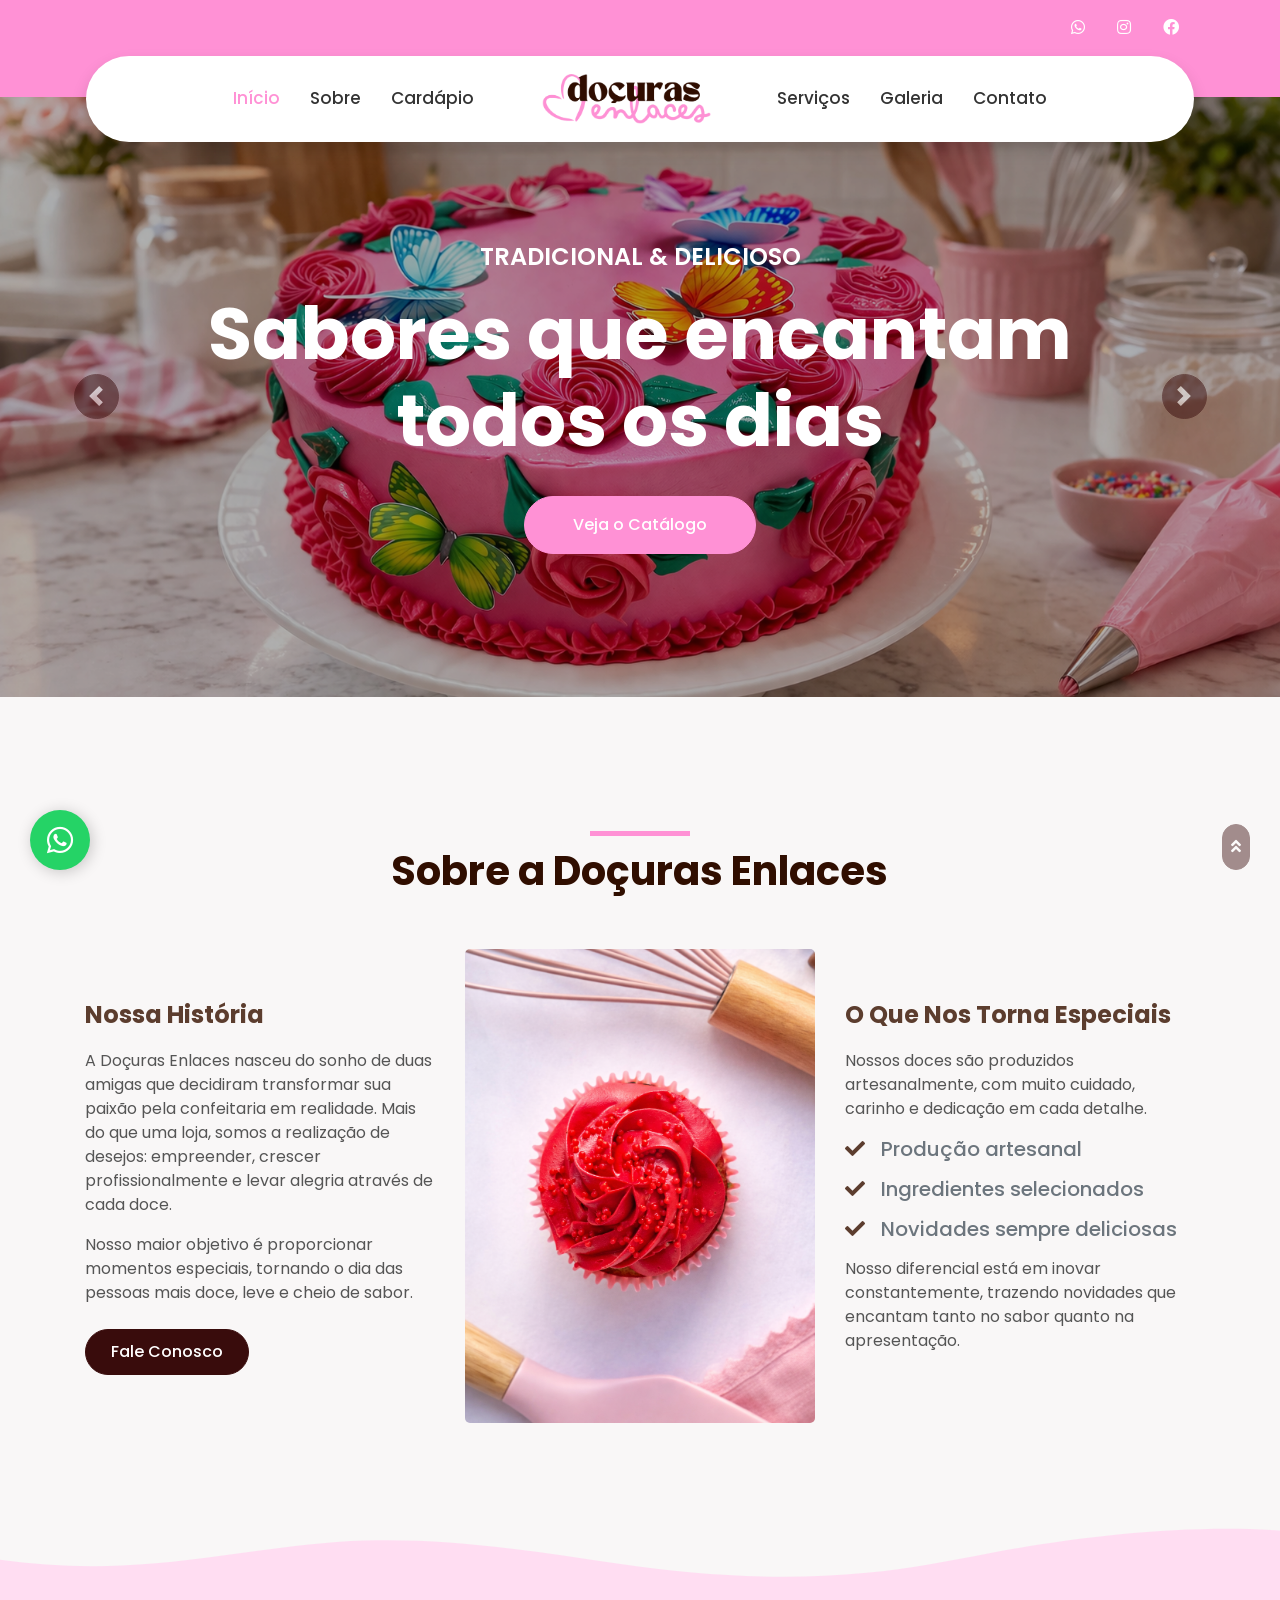
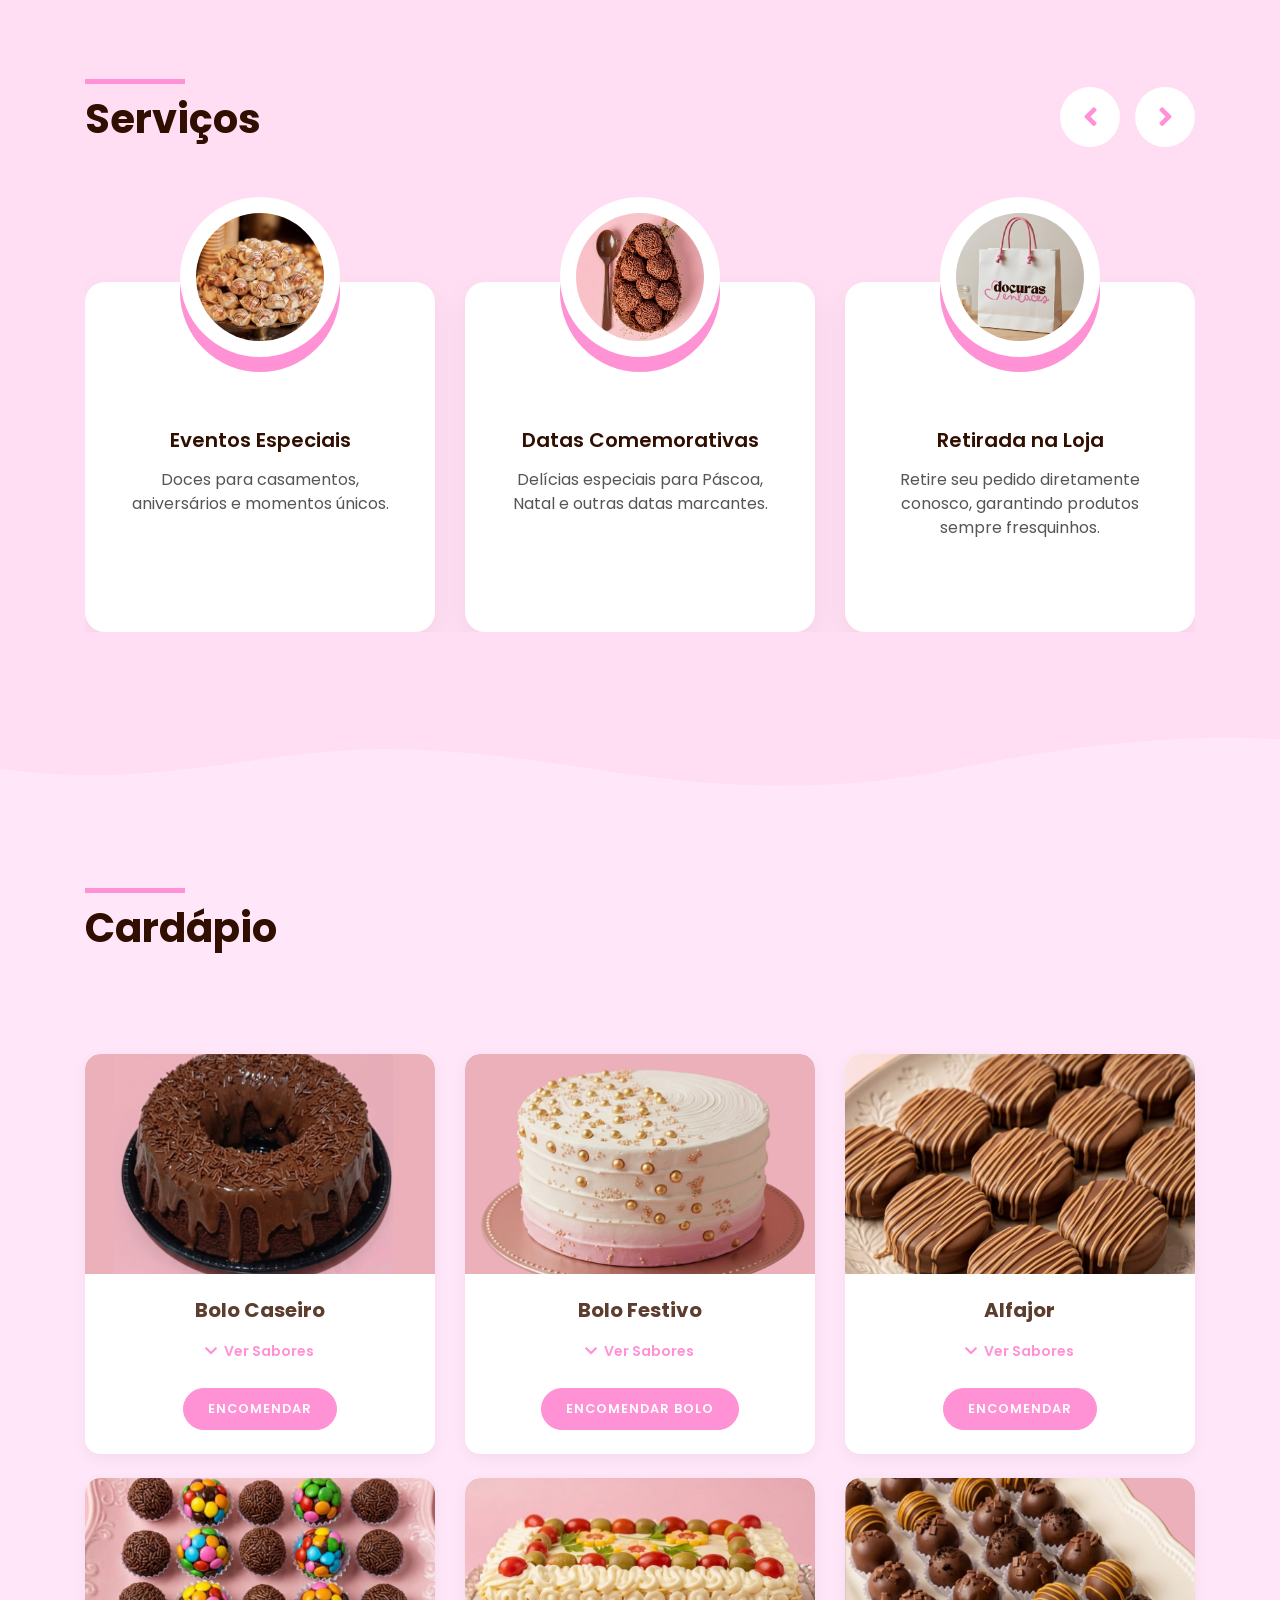
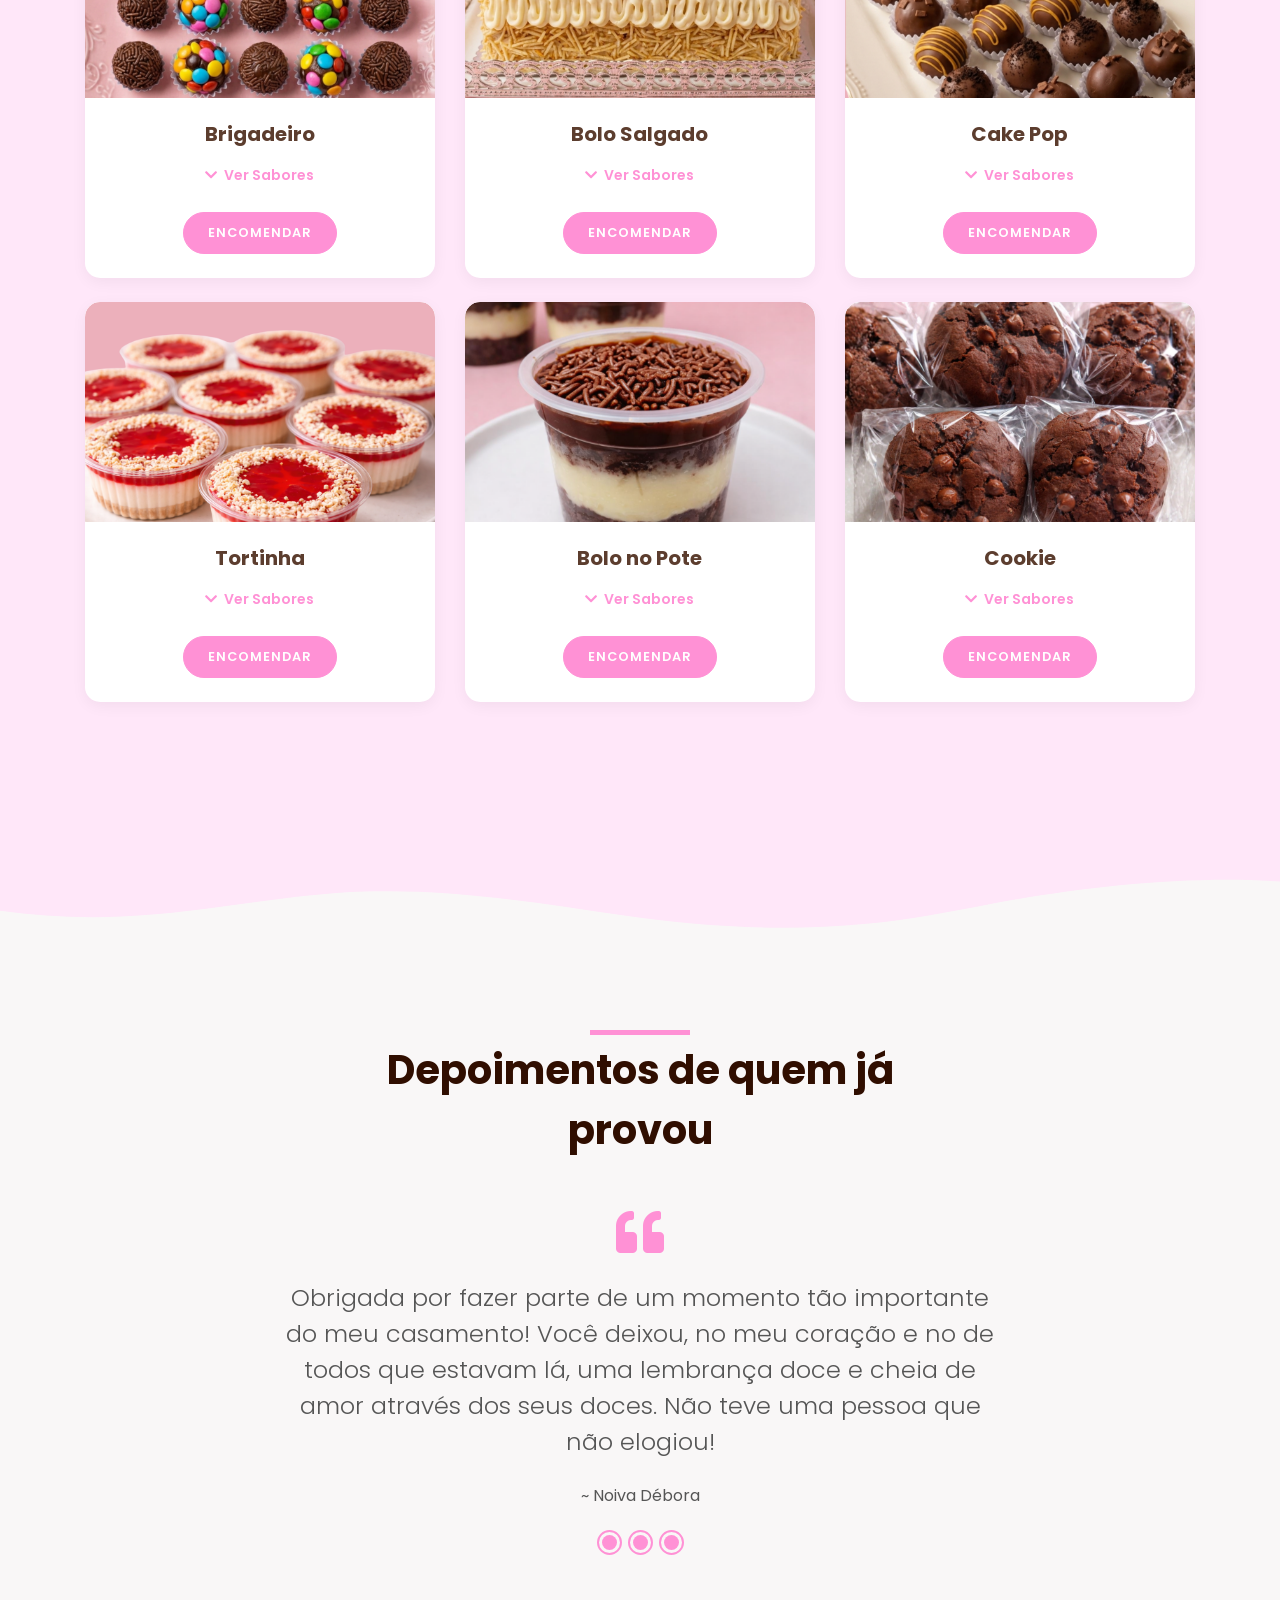
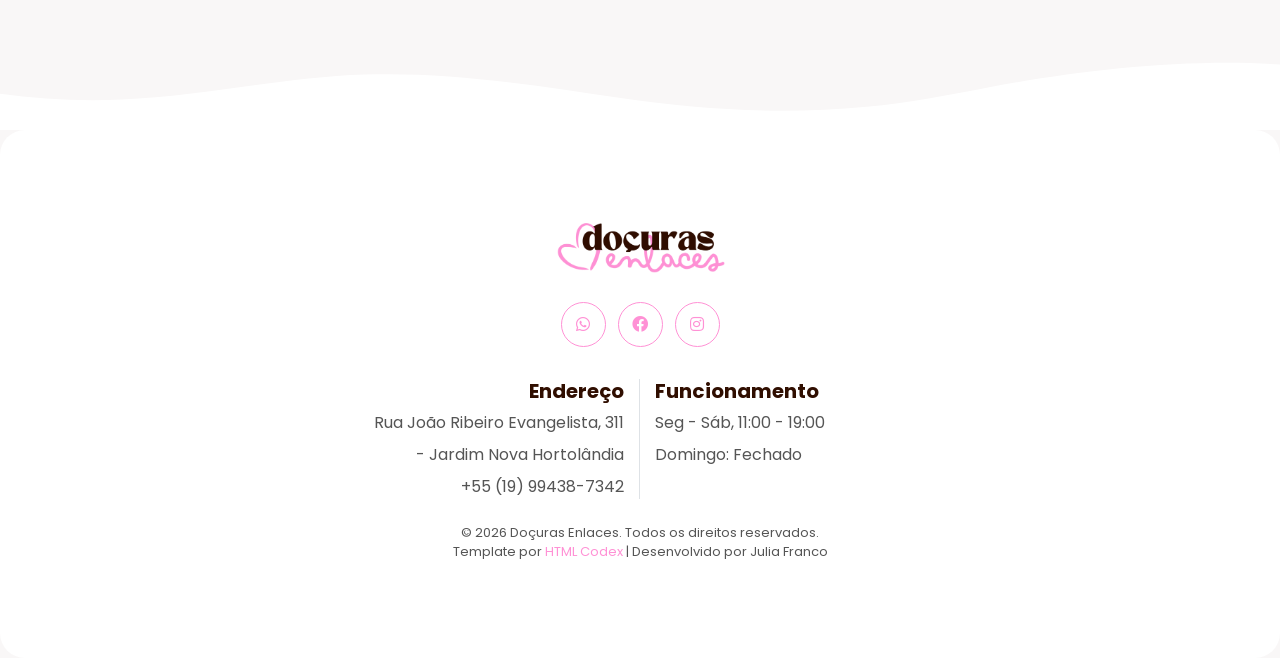
==== commit 9068f35c: "Ajuste de meta tags e compartilhamento na galeria" ====
--- a/index.html
+++ b/index.html
@@ -3,6 +3,18 @@
   <head>
     <meta charset="utf-8" />
     <title>Doçuras Enlaces</title>
+
+    <meta property="og:title" content="Doçuras Enlaces - Confeitaria Artesanal" />
+<meta property="og:description" content="Bolos festivos, doces gourmet e kits personalizados para tornar seus momentos inesquecíveis." />
+<meta property="og:image" content="https://seusite.com.br/img/logo-compartilhamento.jpg" />
+<meta property="og:url" content="https://seusite.com.br" />
+<meta property="og:type" content="website" />
+
+<meta name="theme-color" content="#ffb7c5" />
+
+
+
+
     <link rel="icon" type="image/png" href="img/icone-pagina.png" />
     <meta content="width=device-width, initial-scale=1.0" name="viewport" />
     <meta content="Free HTML Templates" name="keywords" />
@@ -307,10 +319,7 @@
                   <h5 class="font-weight-semi-bold mt-5 mb-3 pt-5">
                     Eventos Especiais
                   </h5>
-                  <p>
-                    Doces para casamentos, aniversários e
-                    momentos únicos.
-                  </p>
+                  <p>Doces para casamentos, aniversários e momentos únicos.</p>
                 </div>
               </div>
               <div class="service-item">
@@ -599,5 +608,117 @@
     <!-- Template Javascript -->
     <script src="js/main.js"></script>
     <script src="js/render.js"></script>
+
+    <!-- Modal para Encomenda de Bolo Festivo -->
+    <div
+      class="modal fade"
+      id="modalBoloFestivo"
+      tabindex="-1"
+      role="dialog"
+      aria-hidden="true"
+    >
+      <div class="modal-dialog modal-dialog-centered" role="document">
+        <div class="modal-content border-0 shadow-lg custom-modal">
+          <div class="modal-header border-0 text-center d-block pt-4">
+            <h4 class="modal-title font-weight-bold text-primary">
+              Personalize seu Bolo
+            </h4>
+            <p class="text-muted small">
+              Preencha os detalhes para sua encomenda
+            </p>
+            <button
+              type="button"
+              class="close position-absolute"
+              style="right: 20px; top: 20px"
+              data-dismiss="modal"
+            >
+              <span>&times;</span>
+            </button>
+          </div>
+          <div class="modal-body px-4 pb-4">
+            <form id="formBoloFestivo">
+              <div class="form-group">
+                <label class="small font-weight-bold">Sabor do Recheio *</label>
+                <select
+                  class="form-control custom-input"
+                  id="recheioBolo"
+                  required
+                >
+                  <option value="">Selecione o sabor</option>
+                </select>
+              </div>
+
+              <div class="row">
+                <div class="form-group col-6">
+                  <label class="small font-weight-bold">Formato *</label>
+                  <select
+                    class="form-control custom-input"
+                    id="formatoBolo"
+                    required
+                  >
+                    <option value="Redondo">Redondo</option>
+                    <option value="Retangular">Retangular</option>
+                    <option value="Quadrado">Quadrado</option>
+                  </select>
+                </div>
+                <div class="form-group col-6">
+                  <label class="small font-weight-bold">Quilos *</label>
+                  <input
+                    type="number"
+                    class="form-control custom-input"
+                    id="quilosBolo"
+                    min="1"
+                    step="0.5"
+                    placeholder="Ex: 2"
+                    required
+                  />
+                </div>
+              </div>
+
+              <div class="form-group">
+                <label class="small font-weight-bold"
+                  >Descrição da Decoração *</label
+                >
+                <textarea
+                  class="form-control custom-input"
+                  id="decoracaoBolo"
+                  rows="2"
+                  placeholder="Cores, tema ou detalhes especiais..."
+                  required
+                ></textarea>
+              </div>
+
+              <div class="row">
+                <div class="form-group col-7">
+                  <label class="small font-weight-bold">Data *</label>
+                  <input
+                    type="date"
+                    class="form-control custom-input"
+                    id="dataBolo"
+                    required
+                  />
+                </div>
+                <div class="form-group col-5">
+                  <label class="small font-weight-bold">Horário *</label>
+                  <input
+                    type="time"
+                    class="form-control custom-input"
+                    id="horarioBolo"
+                    required
+                  />
+                </div>
+              </div>
+
+              <button
+                type="submit"
+                class="btn btn-primary btn-block rounded-pill py-3 shadow-sm mt-3 font-weight-bold"
+              >
+                <i class="fab fa-whatsapp"></i> Encomendar via WhatsApp
+              </button>
+            </form>
+          </div>
+        </div>
+      </div>
+    </div>
   </body>
 </html>
--- a/css/style.css
+++ b/css/style.css
@@ -36,6 +36,110 @@
   --font-family-monospace:
     SFMono-Regular, Menlo, Monaco, Consolas, "Liberation Mono", "Courier New",
     monospace;
+}
+
+.btn-share-galeria {
+    position: absolute;
+    bottom: 15px;
+    right: 15px;
+    background: rgba(255, 255, 255, 0.9);
+    border: none;
+    border-radius: 50%;
+    width: 40px;
+    height: 40px;
+    display: flex;
+    align-items: center;
+    justify-content: center;
+    color: #ff69b4;
+    cursor: pointer;
+    box-shadow: 0 2px 5px rgba(0,0,0,0.2);
+    transition: 0.3s;
+    z-index: 100;
+}
+
+.btn-share-galeria:hover {
+    background: #ff69b4;
+    color: white;
+    transform: scale(1.1);
+}
+
+
+
+
+/* Estilização dos Campos de Entrada Corrigida */
+.custom-input {
+  border-radius: 12px !important;
+  border: 2px solid #eee !important;
+  background-color: #fff !important;
+
+  /* Ajustes para não cortar o texto */
+  padding: 10px 15px !important;
+  height: 45px !important; /* Altura fixa segura para inputs */
+  line-height: 1.2 !important; /* Altura da linha para centralizar o texto */
+  display: flex !important;
+  align-items: center !important;
+
+  font-size: 14px !important;
+  color: #555 !important;
+  transition: all 0.3s ease-in-out;
+}
+
+/* Ajuste específico para o Select (setinha) */
+select.custom-input {
+  padding-top: 0 !important;
+  padding-bottom: 0 !important;
+}
+
+/* Ajuste para a área de texto não ter altura fixa de 45px */
+textarea.custom-input {
+  height: auto !important;
+  min-height: 100px !important;
+  padding: 12px 15px !important;
+}
+
+/* Container do Modal */
+.custom-modal {
+  border-radius: 25px !important;
+  border: none !important;
+  box-shadow: 0 15px 35px rgba(0, 0, 0, 0.2) !important;
+}
+
+/* Título e Cabeçalho */
+.modal-header .modal-title {
+  color: #d4a373; /* Tom dourado/caramelo para combinar com doces */
+  font-family: "Poppins", sans-serif;
+}
+
+/* Foco nos campos */
+.custom-input:focus {
+  border-color: #ffb7c5 !important; /* Rosa suave */
+  box-shadow: 0 0 0 0.2rem rgba(255, 183, 197, 0.25) !important;
+  outline: none;
+}
+
+/* Labels (os nomes dos campos) */
+.form-group label {
+  margin-bottom: 8px;
+  color: #777;
+  letter-spacing: 0.5px;
+}
+
+/* Botão de Encomendar */
+.btn-encomendar {
+  background: linear-gradient(45deg, #ffb7c5, #ff8fa3) !important;
+  border: none !important;
+  color: white !important;
+  font-weight: 700 !important;
+  padding: 12px !important;
+  border-radius: 15px !important;
+  text-transform: uppercase;
+  letter-spacing: 1px;
+  transition: 0.3s;
+}
+
+.btn-encomendar:hover {
+  filter: brightness(1.05);
+  transform: translateY(-2px);
 }
 
 /* --- Barra de Rolagem Personalizada --- */
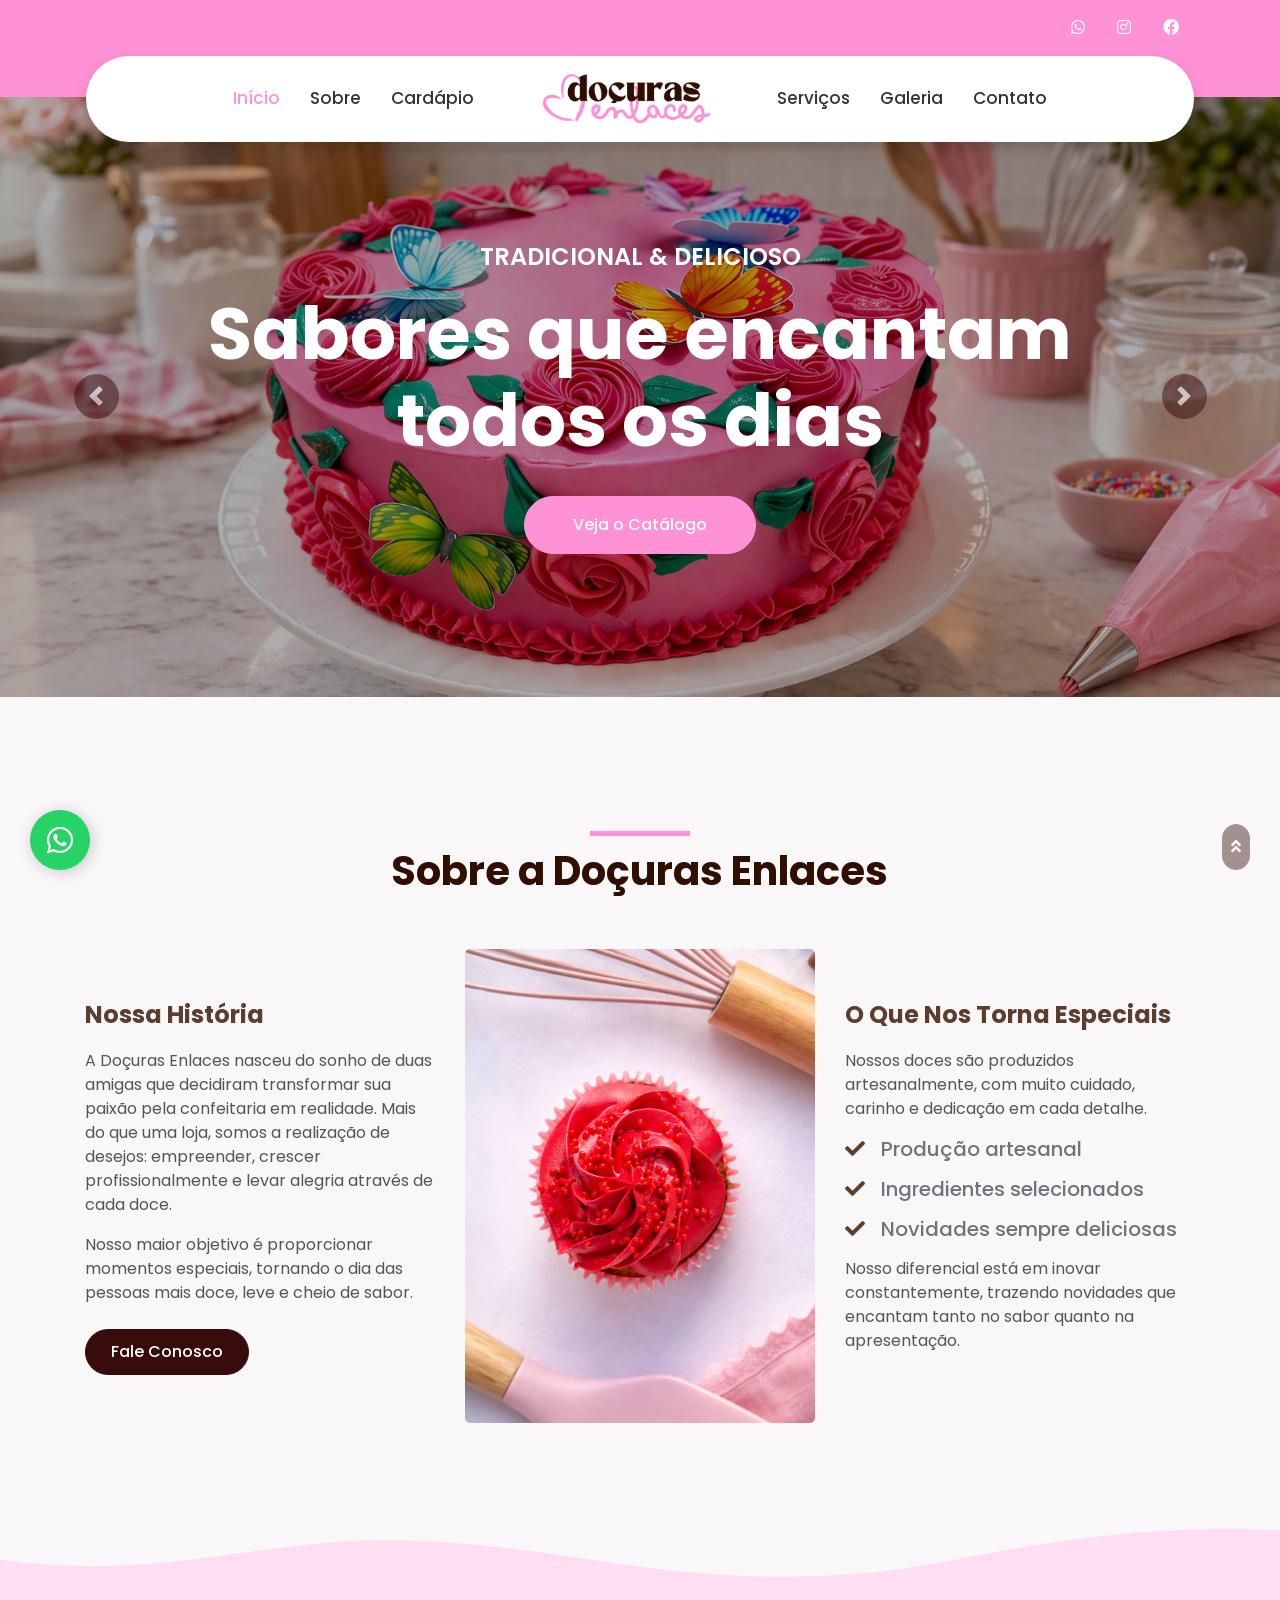
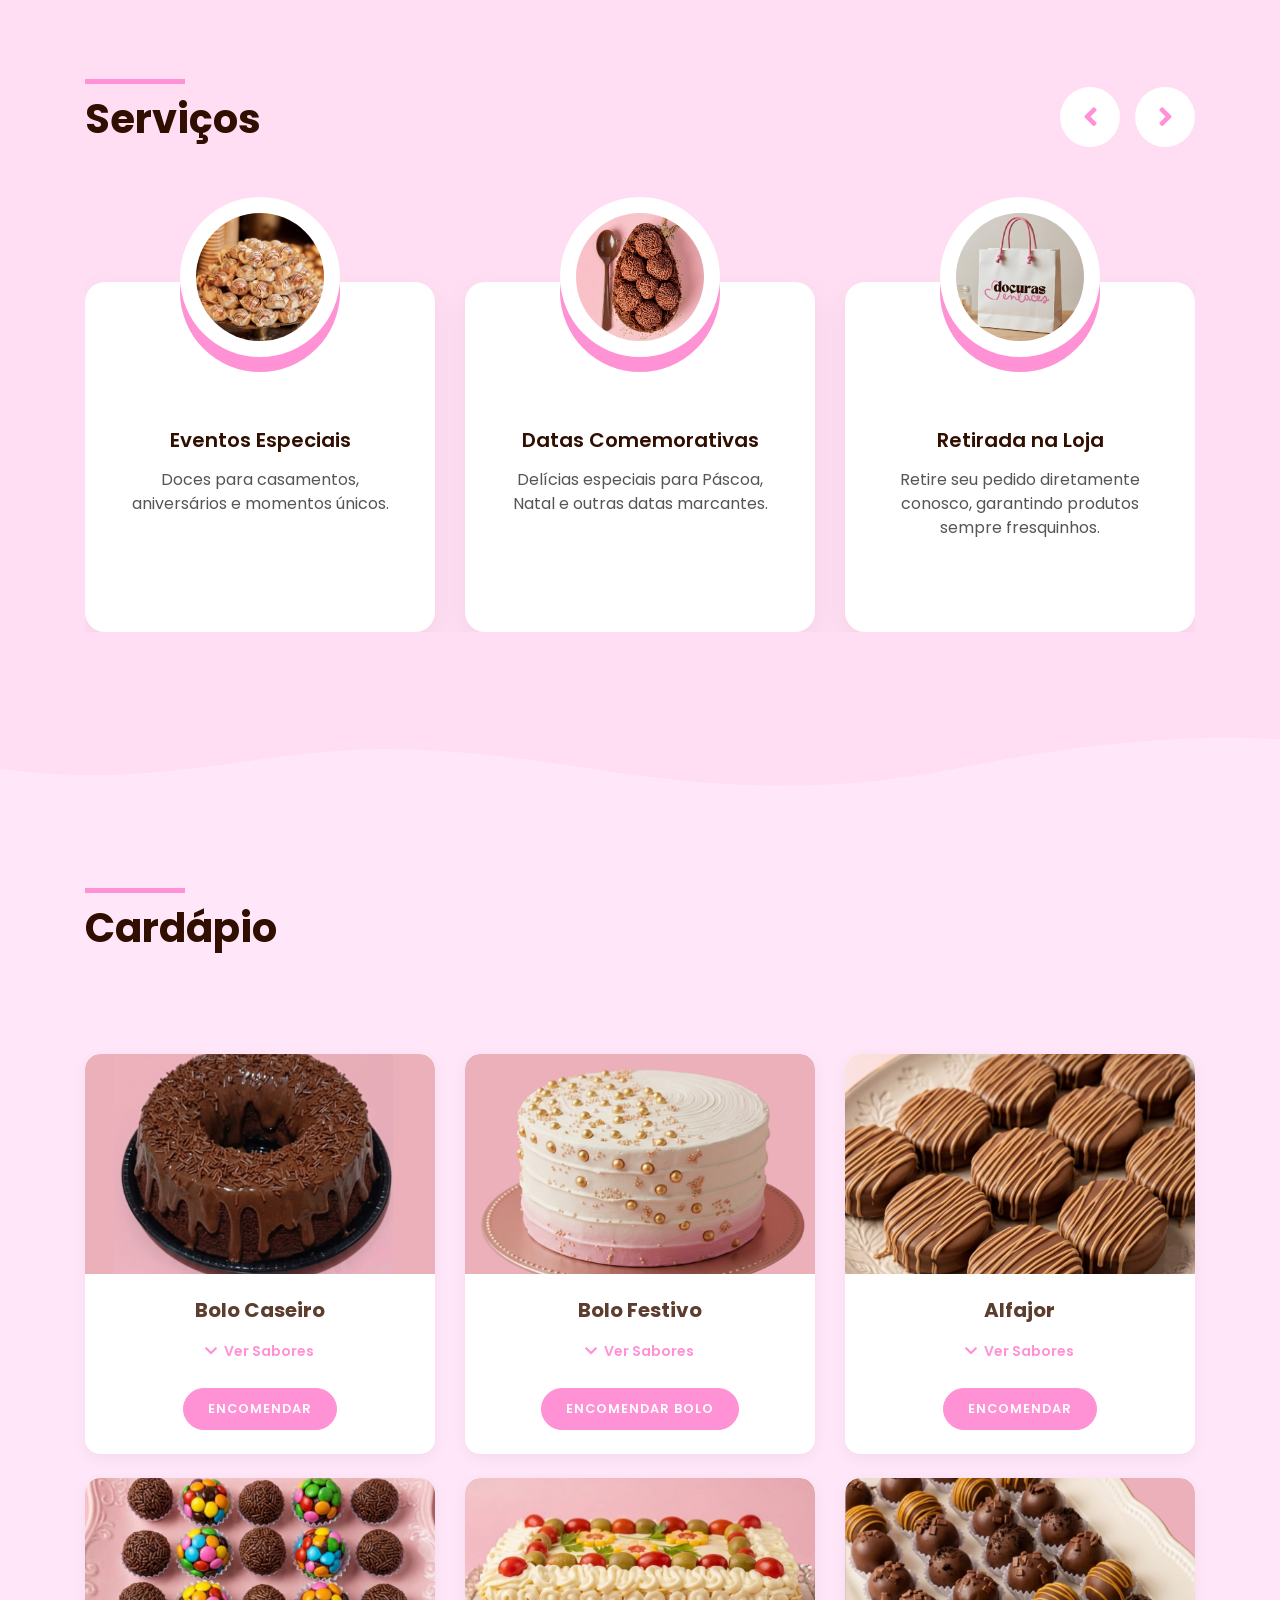
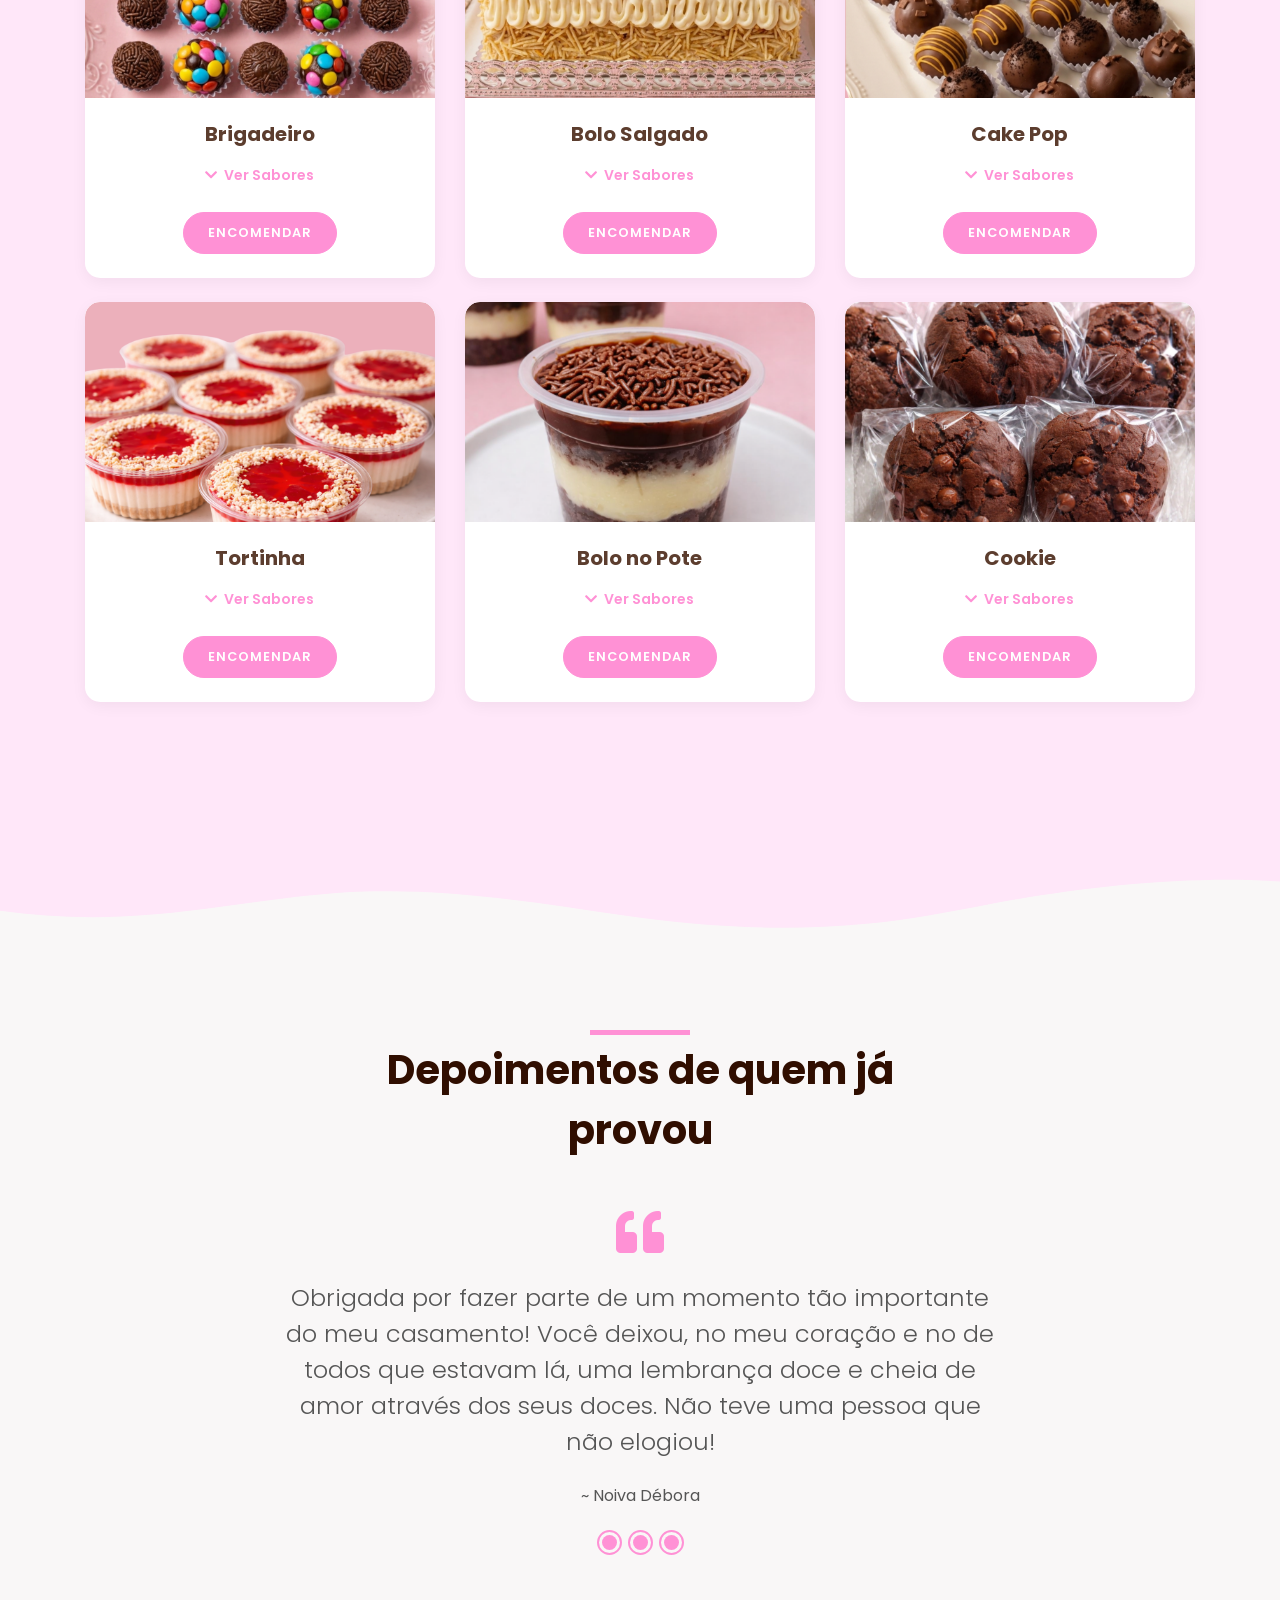
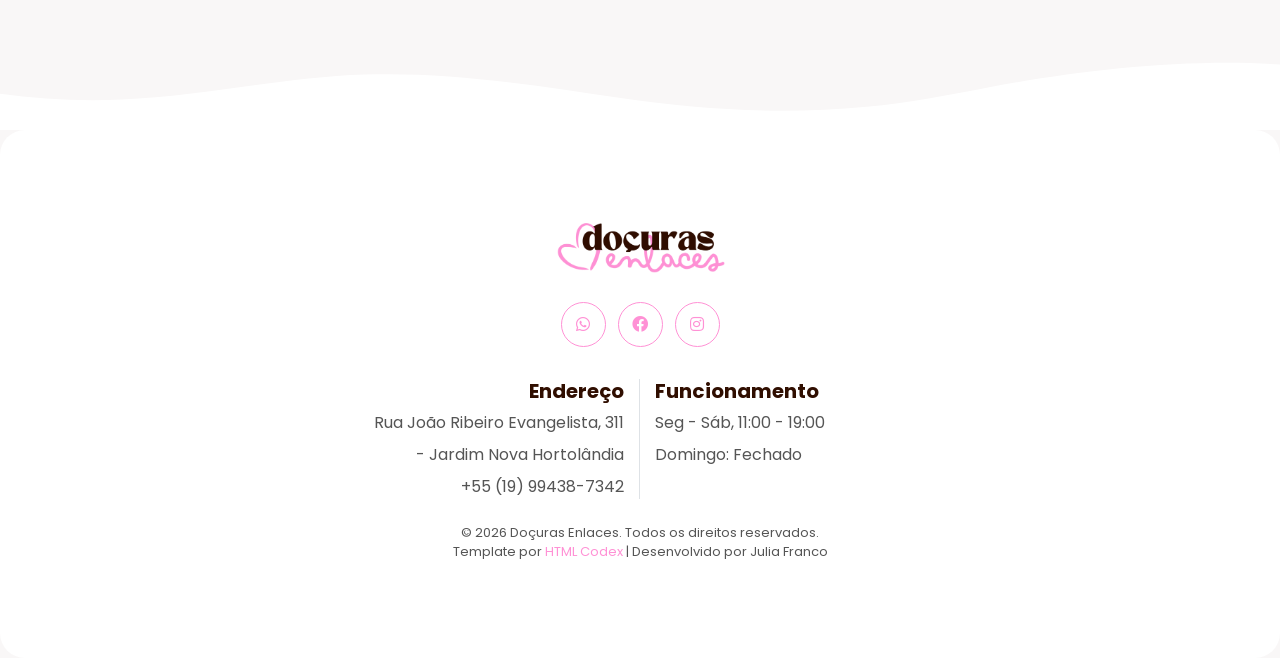
==== commit 2d7f4d44: "fix erros" ====
--- a/index.html
+++ b/index.html
@@ -4,16 +4,22 @@
     <meta charset="utf-8" />
     <title>Doçuras Enlaces</title>
 
-    <meta property="og:title" content="Doçuras Enlaces - Confeitaria Artesanal" />
-<meta property="og:description" content="Bolos festivos, doces gourmet e kits personalizados para tornar seus momentos inesquecíveis." />
-<meta property="og:image" content="https://seusite.com.br/img/logo-compartilhamento.jpg" />
-<meta property="og:url" content="https://seusite.com.br" />
-<meta property="og:type" content="website" />
-
-<meta name="theme-color" content="#ffb7c5" />
-
-
-
+    <meta
+      property="og:title"
+      content="Doçuras Enlaces - Doceria Artesanal"
+    />
+    <meta
+      property="og:description"
+      content="Bolos festivos, doces gourmet e kits personalizados para tornar seus momentos inesquecíveis."
+    />
+    <meta
+      property="og:image"
+      content="https://seusite.com.br/img/logo-compartilhamento.jpg"
+    />
+    <meta property="og:url" content="https://seusite.com.br" />
+    <meta property="og:type" content="website" />
+
+    <meta name="theme-color" content="#ffb7c5" />
 
     <link rel="icon" type="image/png" href="img/icone-pagina.png" />
     <meta content="width=device-width, initial-scale=1.0" name="viewport" />
--- a/css/style.css
+++ b/css/style.css
@@ -38,32 +38,57 @@
     monospace;
 }
 
+/* Botão de Compartilhar na Galeria - Ajuste Fino */
 .btn-share-galeria {
-    position: absolute;
-    bottom: 15px;
-    right: 15px;
-    background: rgba(255, 255, 255, 0.9);
-    border: none;
-    border-radius: 50%;
-    width: 40px;
-    height: 40px;
-    display: flex;
-    align-items: center;
-    justify-content: center;
-    color: #ff69b4;
-    cursor: pointer;
-    box-shadow: 0 2px 5px rgba(0,0,0,0.2);
-    transition: 0.3s;
-    z-index: 100;
+    position: absolute !important;
+    bottom: 15px !important;
+    right: 15px !important;
+    background: rgba(255, 255, 255, 0.9) !important;
+    border: none !important;
+    border-radius: 50% !important;
+    width: 42px !important;
+    height: 42px !important;
+    display: flex !important;
+    align-items: center !important;
+    justify-content: center !important;
+    color: #ff69b4 !important;
+    cursor: pointer !important;
+    box-shadow: 0 4px 8px rgba(0,0,0,0.2) !important;
+    transition: all 0.3s ease !important;
+    z-index: 999 !important; /* Garante que fique acima de qualquer máscara de hover */
+}
+
+.btn-share-galeria i {
+    font-size: 18px !important;
 }
 
 .btn-share-galeria:hover {
-    background: #ff69b4;
-    color: white;
-    transform: scale(1.1);
-}
-
-
+    background: #ff69b4 !important;
+    color: white !important;
+    transform: scale(1.1) !important;
+}
+
+/* Garante que o container da imagem permita o botão absoluto */
+.portfolio-item .position-relative {
+    overflow: visible !important; /* Permite que o botão seja visto claramente */
+}
+
+/* Força o arredondamento em todos os dispositivos */
+.custom-rounded-container {
+    border-radius: 15px !important;
+    -webkit-border-radius: 15px !important; /* Para navegadores de telemóvel antigos */
+    mask-image: radial-gradient(white, black); /* Truque para iOS não "vazar" a borda */
+}
+
+.custom-img-rounded {
+    border-radius: 15px !important;
+    -webkit-border-radius: 15px !important;
+}
+
+/* Garante que o efeito de hover não quebre a borda */
+.portfolio-item:hover .custom-rounded-container {
+    border-radius: 15px !important;
+}
 
 
 /* Estilização dos Campos de Entrada Corrigida */
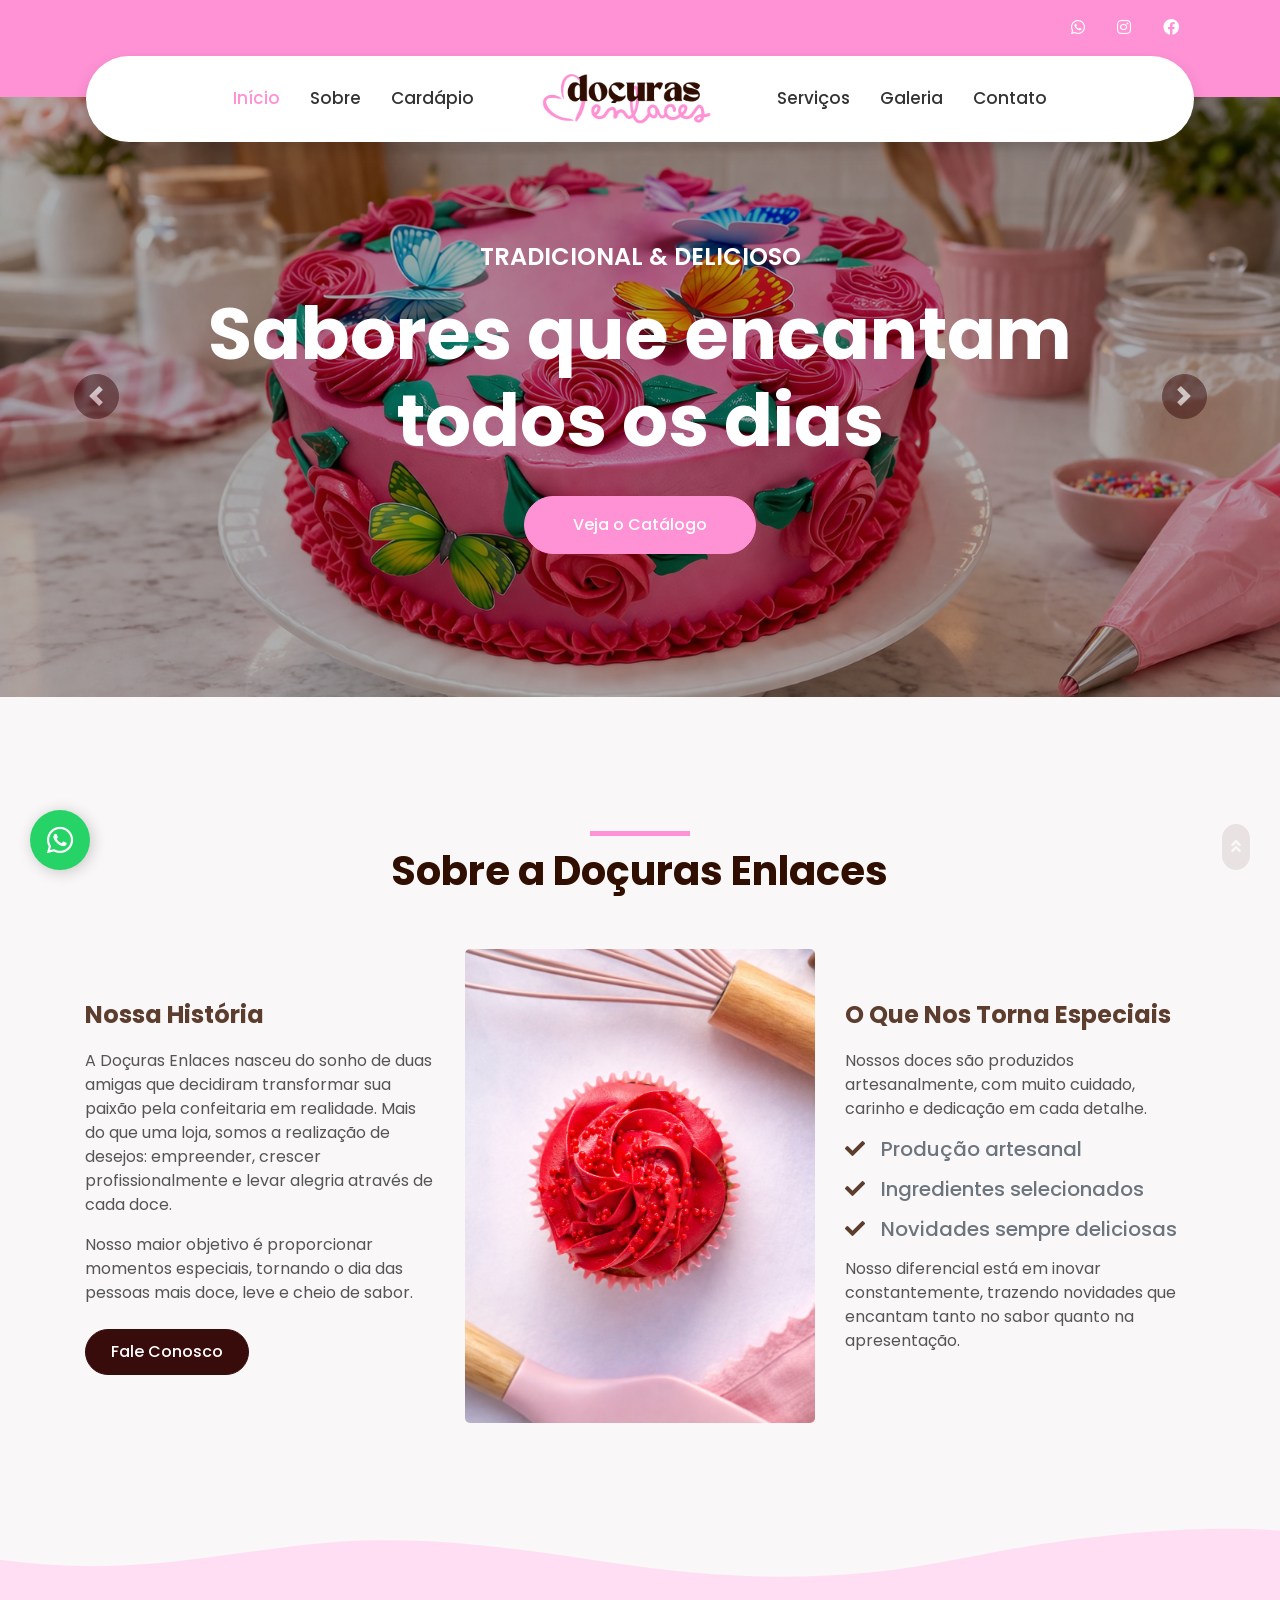
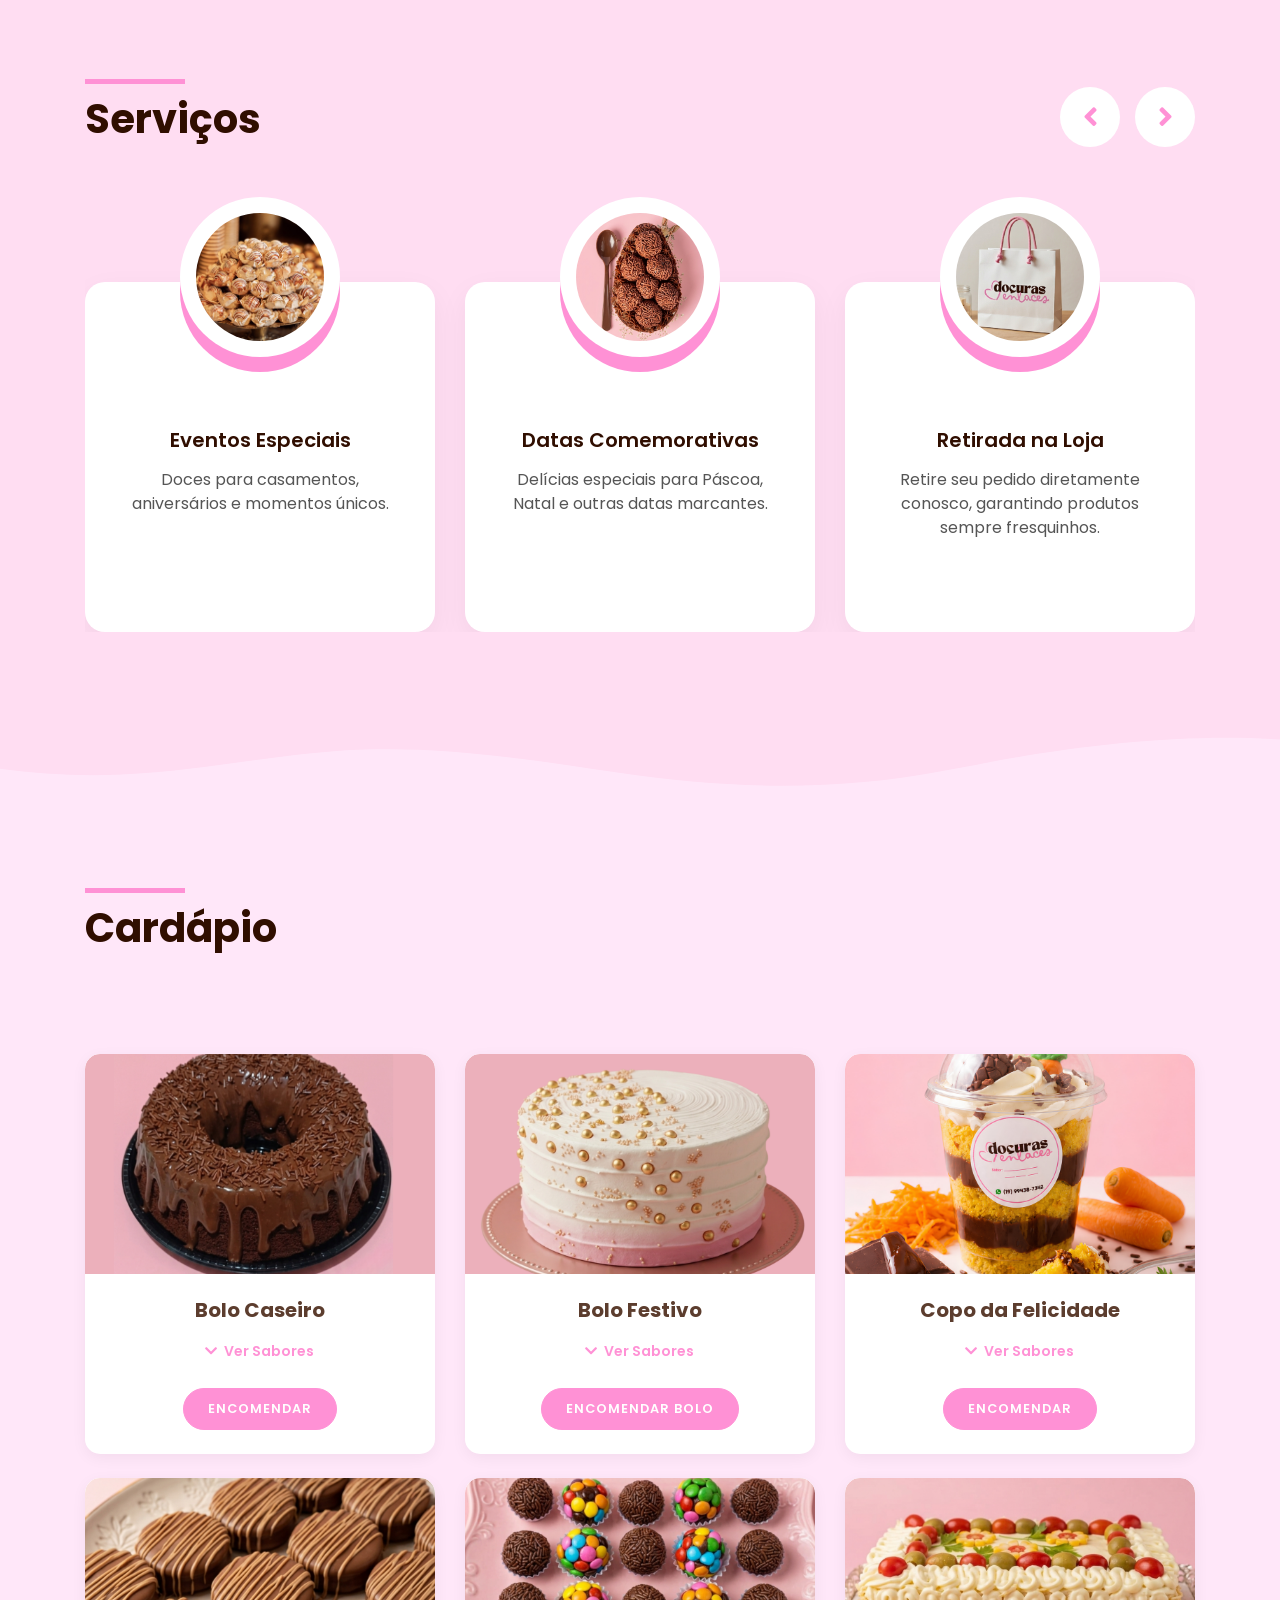
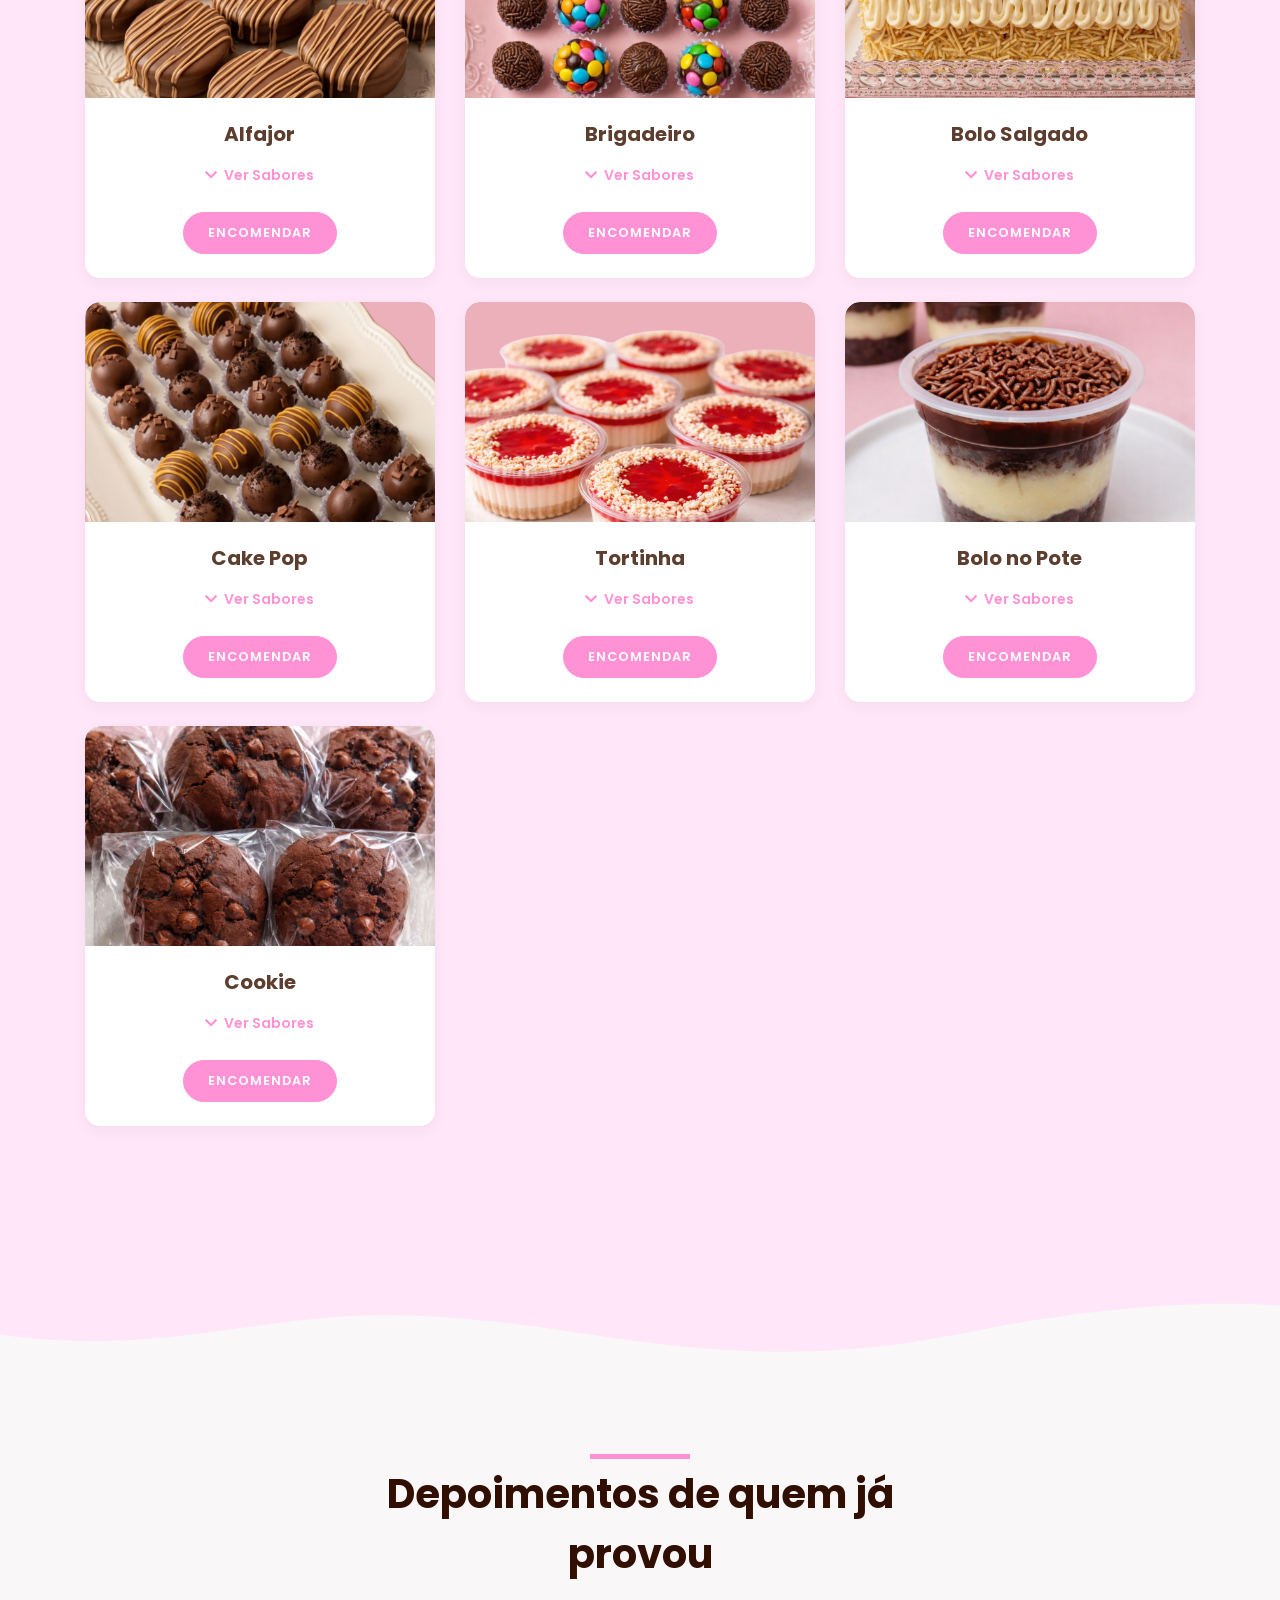
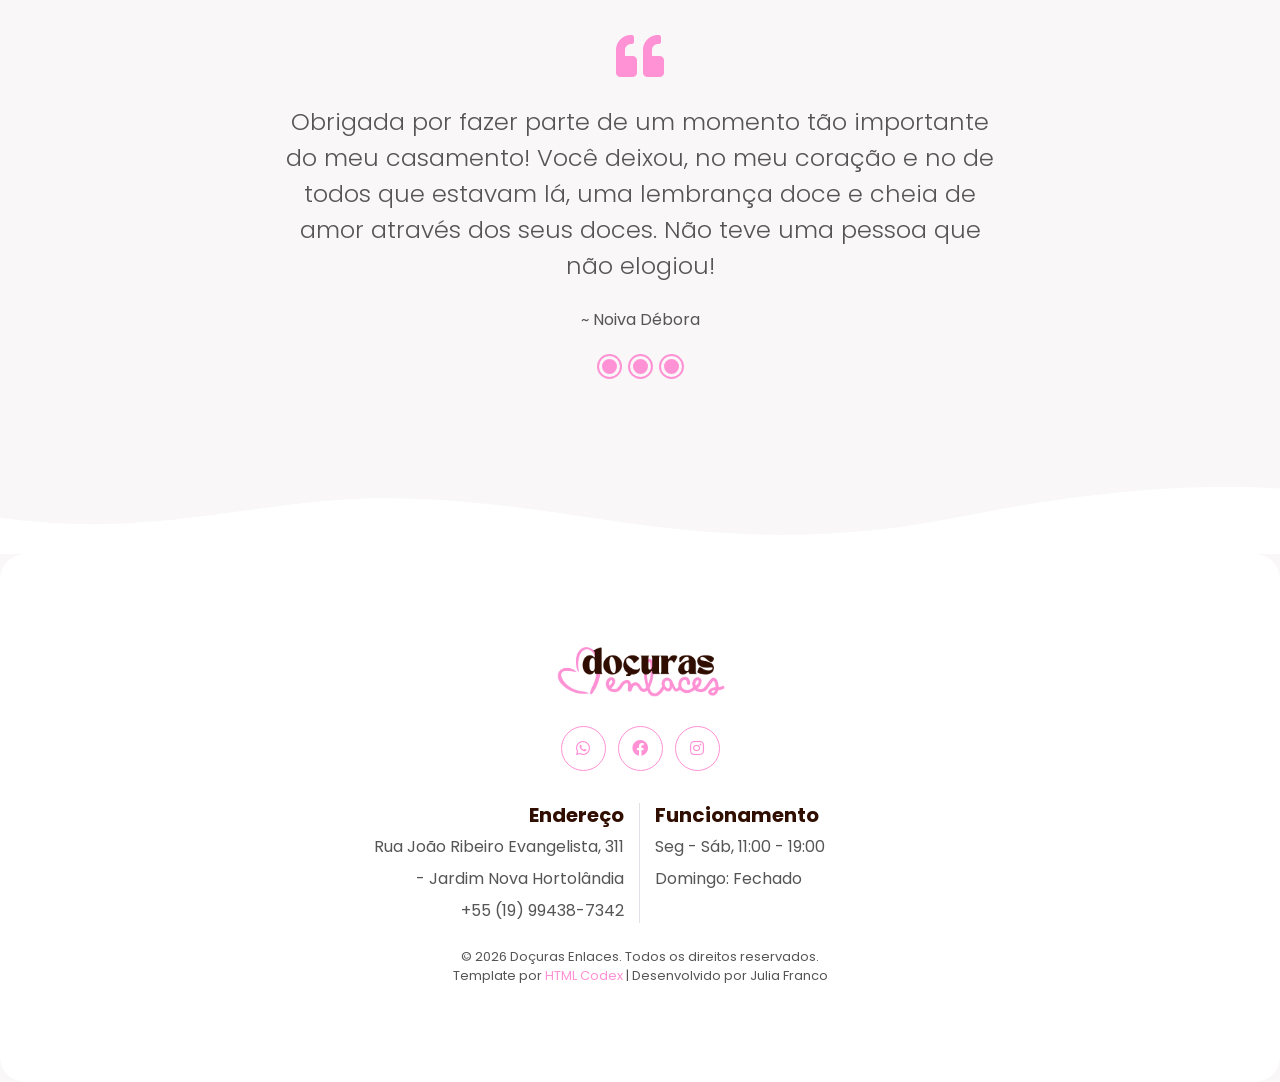
==== commit afde3119: "organizando galeria" ====
--- a/index.html
+++ b/index.html
@@ -481,20 +481,19 @@
               <div class="text-center">
                 <i class="fa fa-3x fa-quote-left text-primary mb-4"></i>
                 <h4 class="font-weight-light mb-4">
-                  Tia, minha amiga disse que seu doce não deveria se chamar
-                  ‘bombom’, mas sim ‘bombom bom’, porque é mais do que bom!
-                </h4>
-                <span>~ Cliente D.</span>
-              </div>
-              <div class="text-center">
-                <i class="fa fa-3x fa-quote-left text-primary mb-4"></i>
-                <h4 class="font-weight-light mb-4">
                   Quero agradecer pelo bolo que vocês fizeram, estava
                   maravilhoso! Além de lindo, estava delicioso. Vou indicar
                   vocês a todos, porque o trabalho é incrível. Parabéns e
                   obrigada pelo capricho!
                 </h4>
                 <span>~ Cliente Conceição</span>
+              </div>
+               <div class="text-center">
+                <i class="fa fa-3x fa-quote-left text-primary mb-4"></i>
+                <h4 class="font-weight-light mb-4">
+                  Que bolo maravilhoso! Meu Deus, eu estou encantada. Comi horrores! Se tivesse mais 10 pedaços, eu comia tudo kkkkk. Ficou bom mesmo, maravilhoso!
+                </h4>
+                <span>~ Cliente do Festival de Fatias</span>
               </div>
             </div>
           </div>
--- a/css/style.css
+++ b/css/style.css
@@ -38,40 +38,6 @@
     monospace;
 }
 
-/* Botão de Compartilhar na Galeria - Ajuste Fino */
-.btn-share-galeria {
-    position: absolute !important;
-    bottom: 15px !important;
-    right: 15px !important;
-    background: rgba(255, 255, 255, 0.9) !important;
-    border: none !important;
-    border-radius: 50% !important;
-    width: 42px !important;
-    height: 42px !important;
-    display: flex !important;
-    align-items: center !important;
-    justify-content: center !important;
-    color: #ff69b4 !important;
-    cursor: pointer !important;
-    box-shadow: 0 4px 8px rgba(0,0,0,0.2) !important;
-    transition: all 0.3s ease !important;
-    z-index: 999 !important; /* Garante que fique acima de qualquer máscara de hover */
-}
-
-.btn-share-galeria i {
-    font-size: 18px !important;
-}
-
-.btn-share-galeria:hover {
-    background: #ff69b4 !important;
-    color: white !important;
-    transform: scale(1.1) !important;
-}
-
-/* Garante que o container da imagem permita o botão absoluto */
-.portfolio-item .position-relative {
-    overflow: visible !important; /* Permite que o botão seja visto claramente */
-}
 
 /* Força o arredondamento em todos os dispositivos */
 .custom-rounded-container {
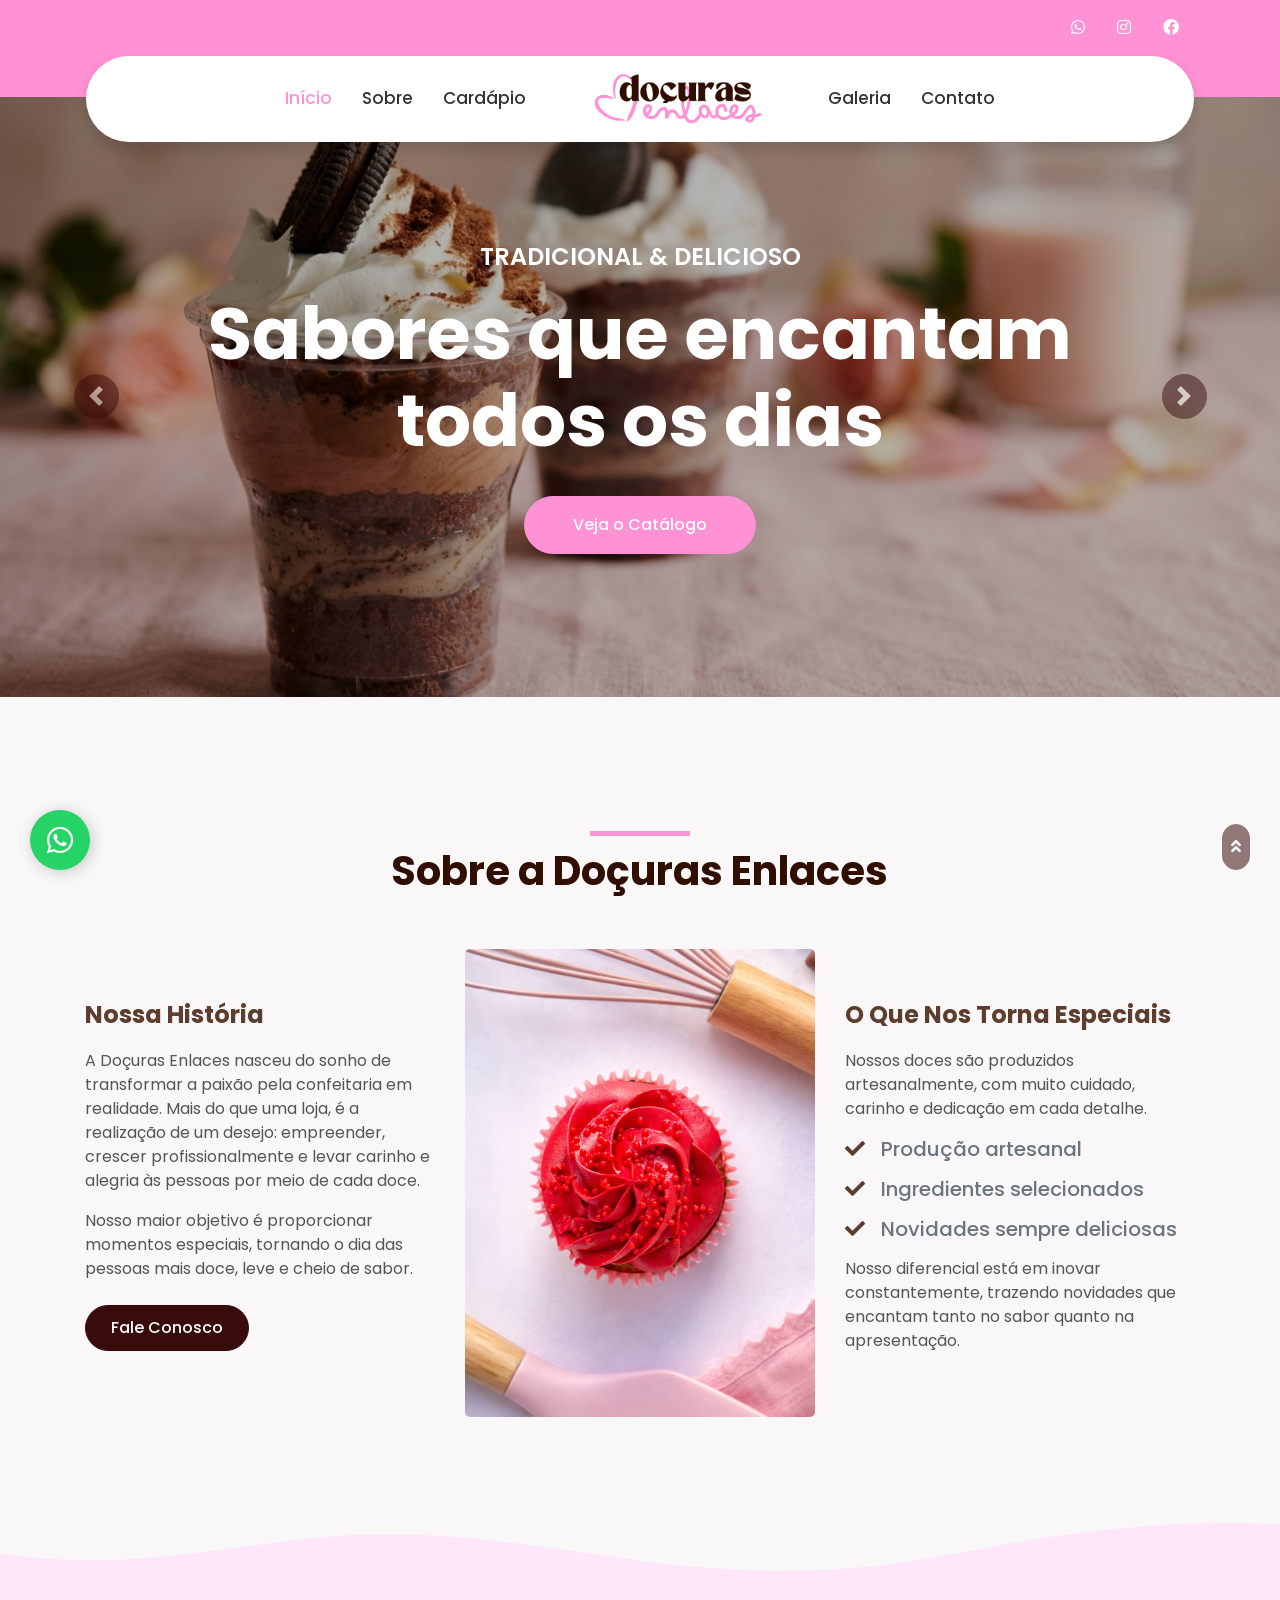
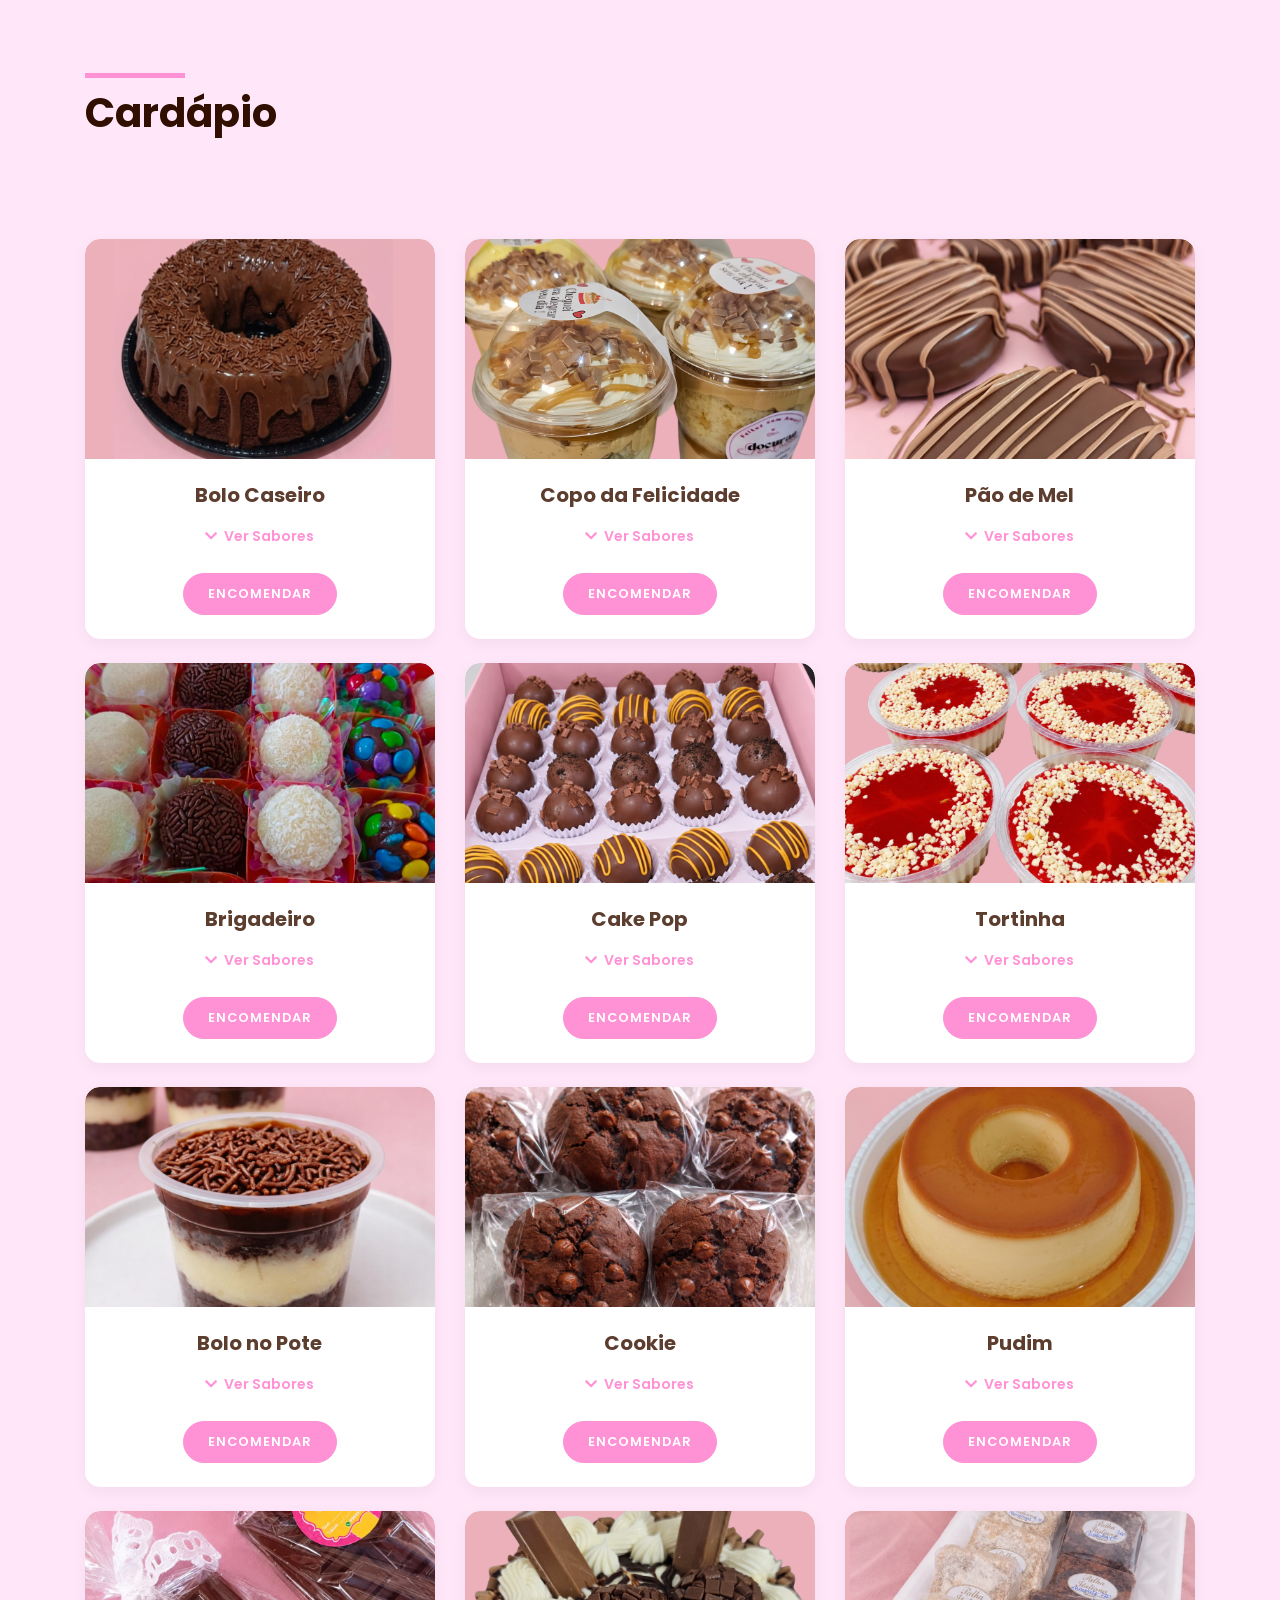
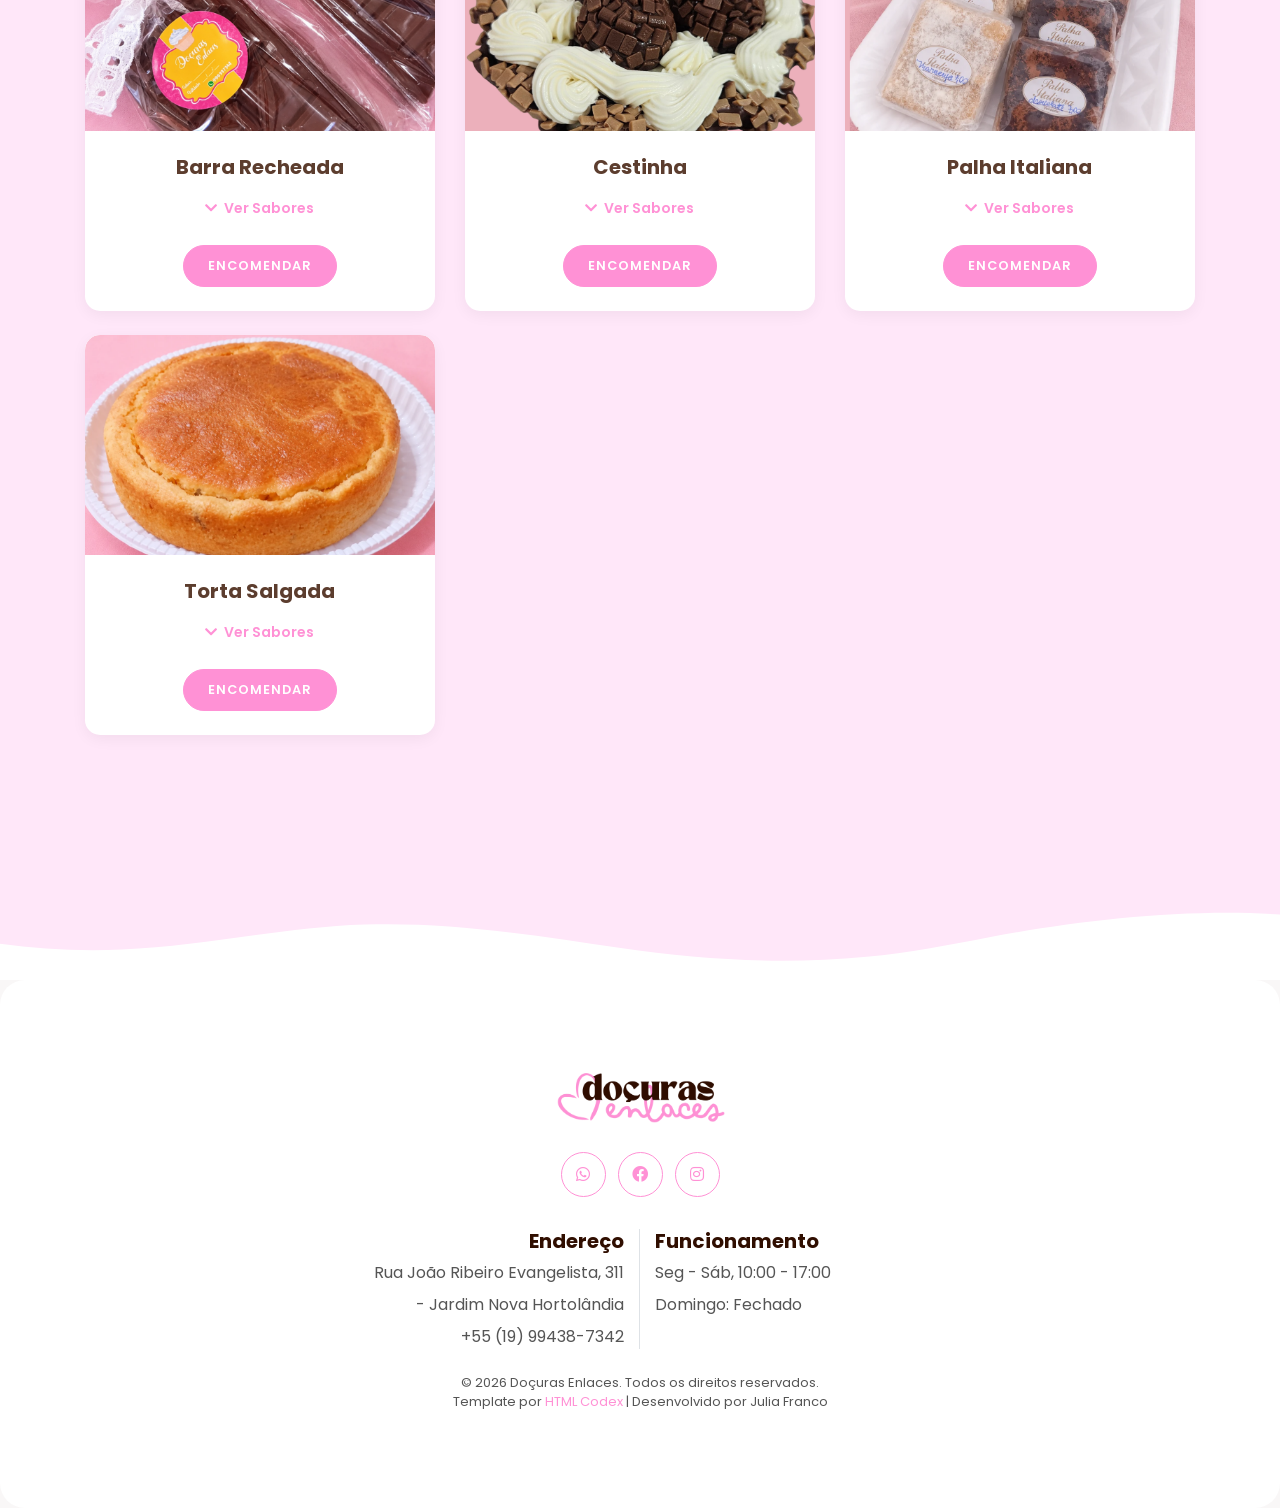
==== commit b35155ac: "Modificações gerais no site: mudança de dono" ====
--- a/index.html
+++ b/index.html
@@ -125,7 +125,7 @@
               <img src="img/logo-docuras.png" class="logo" alt="Logo da Loja" />
             </a>
             <div class="navbar-nav mr-auto py-0">
-              <a href="#servicos" class="nav-item nav-link">Serviços</a>
+              <!--<a href="#servicos" class="nav-item nav-link">Serviços</a>-->
               <a href="galeria.html" class="nav-item nav-link">Galeria</a>
               <a href="contato.html" class="nav-item nav-link">Contato</a>
             </div>
@@ -140,7 +140,7 @@
       <div id="header-carousel" class="carousel slide" data-ride="carousel">
         <div class="carousel-inner">
           <div class="carousel-item active">
-            <img class="w-100 img-banner" src="img/banner1.PNG" alt="Image" />
+            <img class="w-100 img-banner" src="img/banner1.jpg" alt="Image" />
             <div
               class="carousel-caption d-flex flex-column align-items-center justify-content-center"
             >
@@ -172,8 +172,8 @@
                 <h1 class="display-3 text-white mb-md-4">
                   Qualidade em cada detalhe
                 </h1>
-                <a href="#servicos" class="btn btn-primary py-md-3 px-md-5 mt-2"
-                  >Serviços Oferecidos</a
+                <a href="#cardapio" class="btn btn-primary py-md-3 px-md-5 mt-2"
+                  >Veja o Catálogo</a
                 >
               </div>
             </div>
@@ -218,10 +218,7 @@
             <h4 class="font-weight-bold mb-3">Nossa História</h4>
 
             <p>
-              A Doçuras Enlaces nasceu do sonho de duas amigas que decidiram
-              transformar sua paixão pela confeitaria em realidade. Mais do que
-              uma loja, somos a realização de desejos: empreender, crescer
-              profissionalmente e levar alegria através de cada doce.
+              A Doçuras Enlaces nasceu do sonho de transformar a paixão pela confeitaria em realidade. Mais do que uma loja, é a realização de um desejo: empreender, crescer profissionalmente e levar carinho e alegria às pessoas por meio de cada doce.
             </p>
 
             <p>
@@ -295,6 +292,7 @@
     <!-- DIVISÃO ONDA -->
 
     <!-- SERVIÇOS COMEÇO -->
+    <!--
     <div
       id="servicos"
       class="container-fluid py-5"
@@ -395,10 +393,11 @@
           </div>
         </div>
       </div>
-    </div>
+    </div>-->
     <!-- SERVIÇOS FIM -->
 
     <!-- DIVISÃO ONDA -->
+    <!--
     <div class="chocolate-divider terceira-onda">
       <svg
         data-name="Layer 1"
@@ -411,7 +410,7 @@
           style="fill: #ffffff"
         ></path>
       </svg>
-    </div>
+    </div>-->
     <!-- DIVISÃO ONDA -->
 
     <!-- CARDÁPIO COMEÇO -->
@@ -440,6 +439,7 @@
     <!-- CARDÁPIO FIM -->
 
     <!-- DIVISÃO ONDA -->
+    <!--
     <div class="chocolate-divider quarta-onda">
       <svg
         data-name="Layer 1"
@@ -452,10 +452,11 @@
           style="fill: #ffffff"
         ></path>
       </svg>
-    </div>
+    </div> -->
     <!-- DIVISÃO ONDA -->
 
     <!-- COMENTÁRIOS COMEÇO -->
+    <!--
     <div class="container-fluid py-5" style="background-color: #f9f7f7">
       <div class="container py-5">
         <div class="row justify-content-center">
@@ -499,7 +500,7 @@
           </div>
         </div>
       </div>
-    </div>
+    </div>-->
     <!-- COMENTÁRIOS FIM -->
 
     <!-- DIVISÃO ONDA -->
@@ -562,7 +563,7 @@
               </div>
               <div class="col-sm-6 text-center text-sm-left">
                 <h5 class="font-weight-bold mb-2">Funcionamento</h5>
-                <p class="mb-2">Seg - Sáb, 11:00 - 19:00</p>
+                <p class="mb-2">Seg - Sáb, 10:00 - 17:00</p>
                 <p class="mb-0">Domingo: Fechado</p>
               </div>
             </div>
--- a/css/style.css
+++ b/css/style.css
@@ -520,29 +520,6 @@
   min-width: 150px;
 }
 
-.chocolate-divider.inicio-onda {
-  width: 100%;
-  overflow: hidden;
-  line-height: 0;
-  margin-top: -3px;
-  margin-bottom: -3px;
-  position: relative;
-  z-index: 10;
-  background-color: #f9f7f7;
-}
-
-.chocolate-divider.inicio-onda svg {
-  position: relative;
-  display: block;
-  width: calc(110% + 1.3px);
-  height: 80px;
-  left: -5%;
-}
-
-.chocolate-divider.inicio-onda svg path {
-  fill: #ff91d5 !important;
-}
-
 svg {
   shape-rendering: geometricPrecision;
 }
@@ -555,7 +532,7 @@
   margin-bottom: -3px;
   position: relative;
   z-index: 10;
-  background-color: #ffddf2;
+  background-color: #ffe7f9;
 }
 
 .chocolate-divider.segunda-onda svg {
@@ -578,7 +555,7 @@
   margin-bottom: -3px;
   position: relative;
   z-index: 10;
-  background-color: #ffe7f9;
+  background-color: #d31fa6;
 }
 
 .chocolate-divider.terceira-onda svg {
@@ -637,7 +614,7 @@
 }
 
 .chocolate-divider.footer-onda svg path {
-  fill: #f9f7f7 !important;
+  fill: #ffe7f9 !important;
 }
 
 /* Botão de WhatsApp Flutuante no Canto Esquerdo */
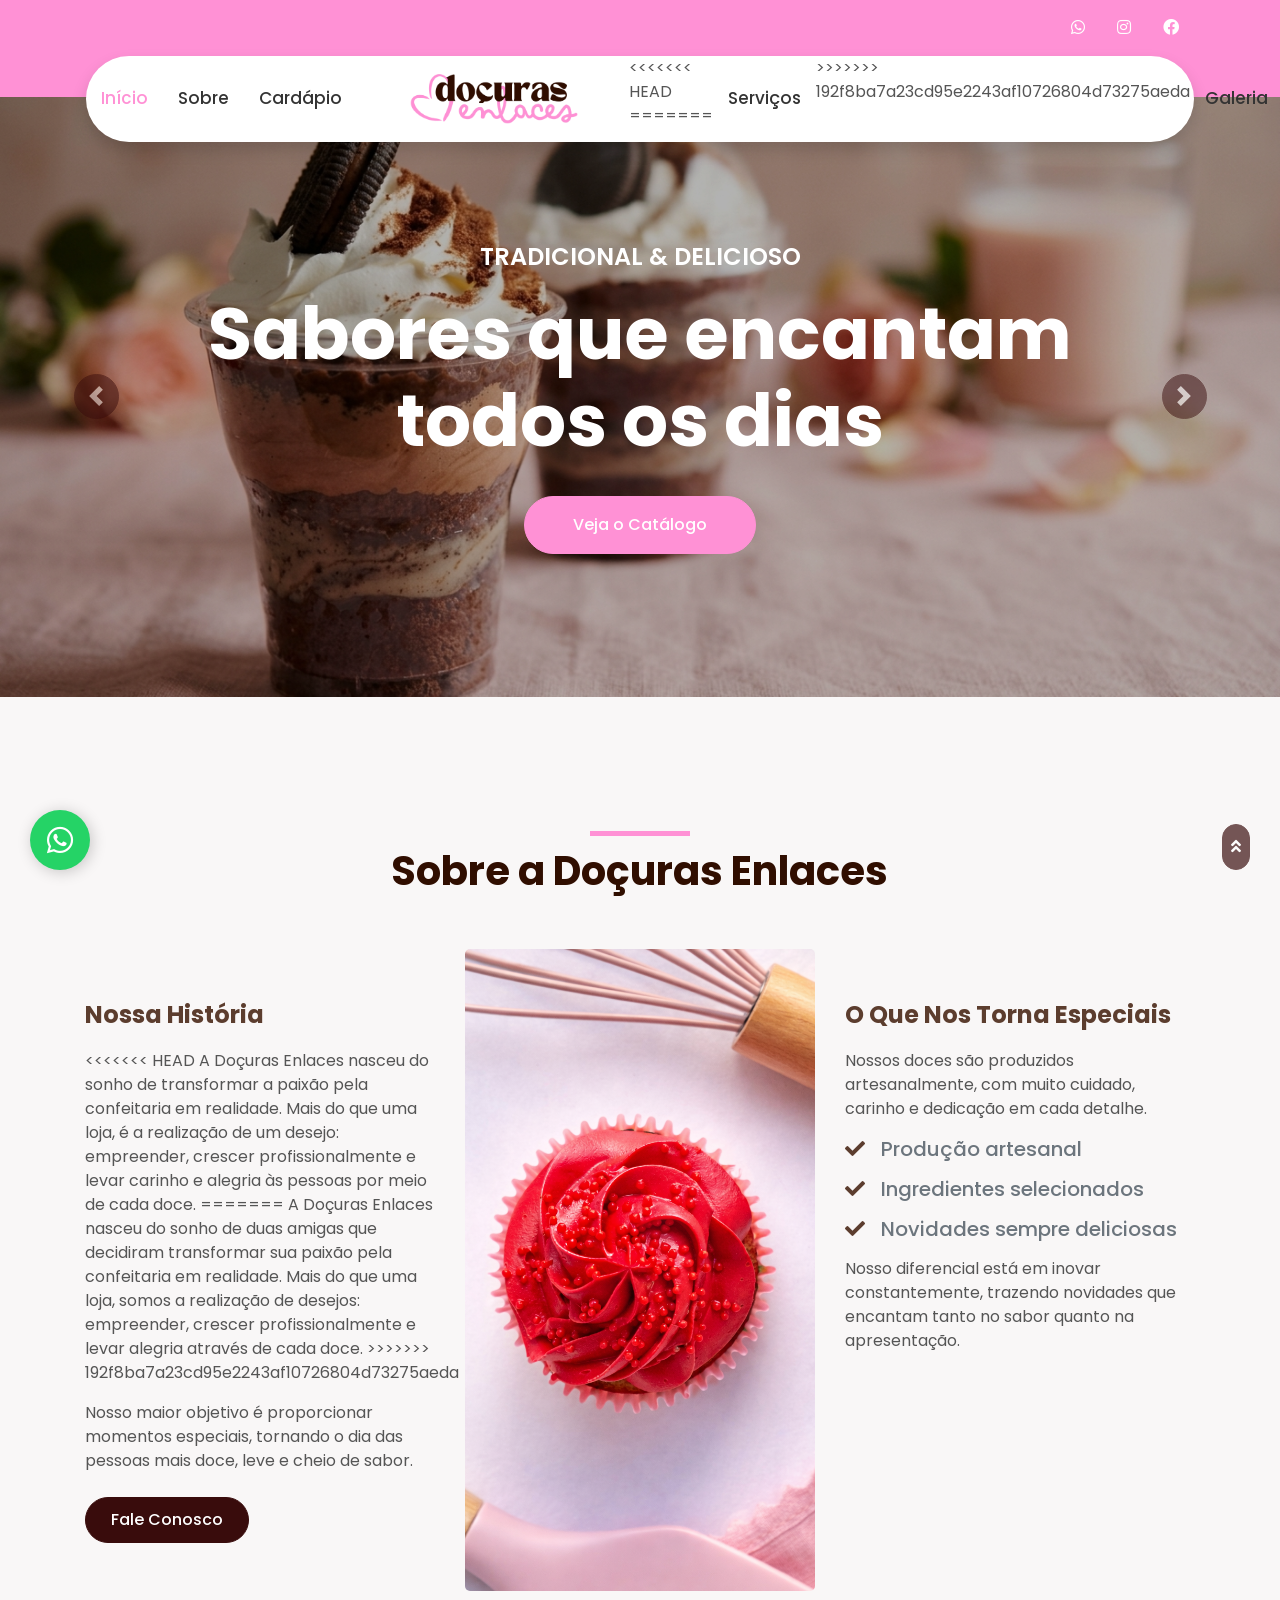
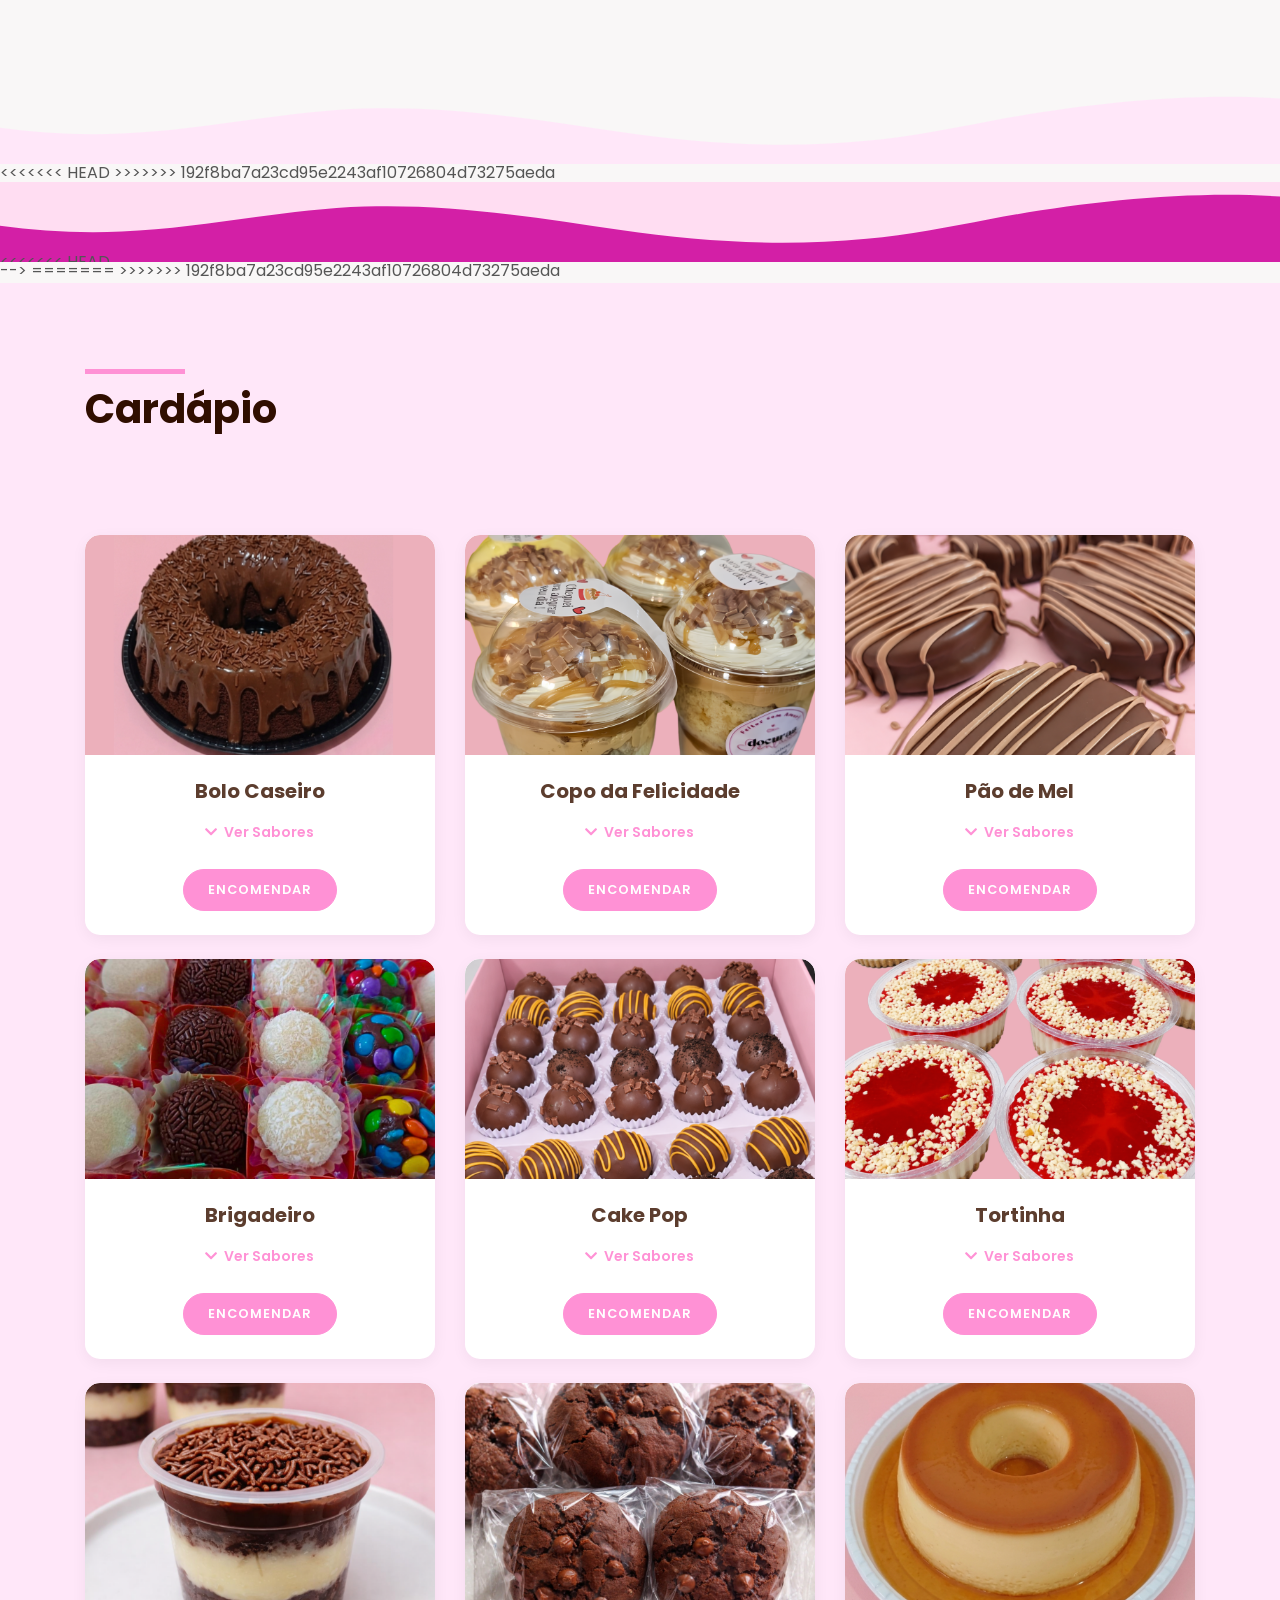
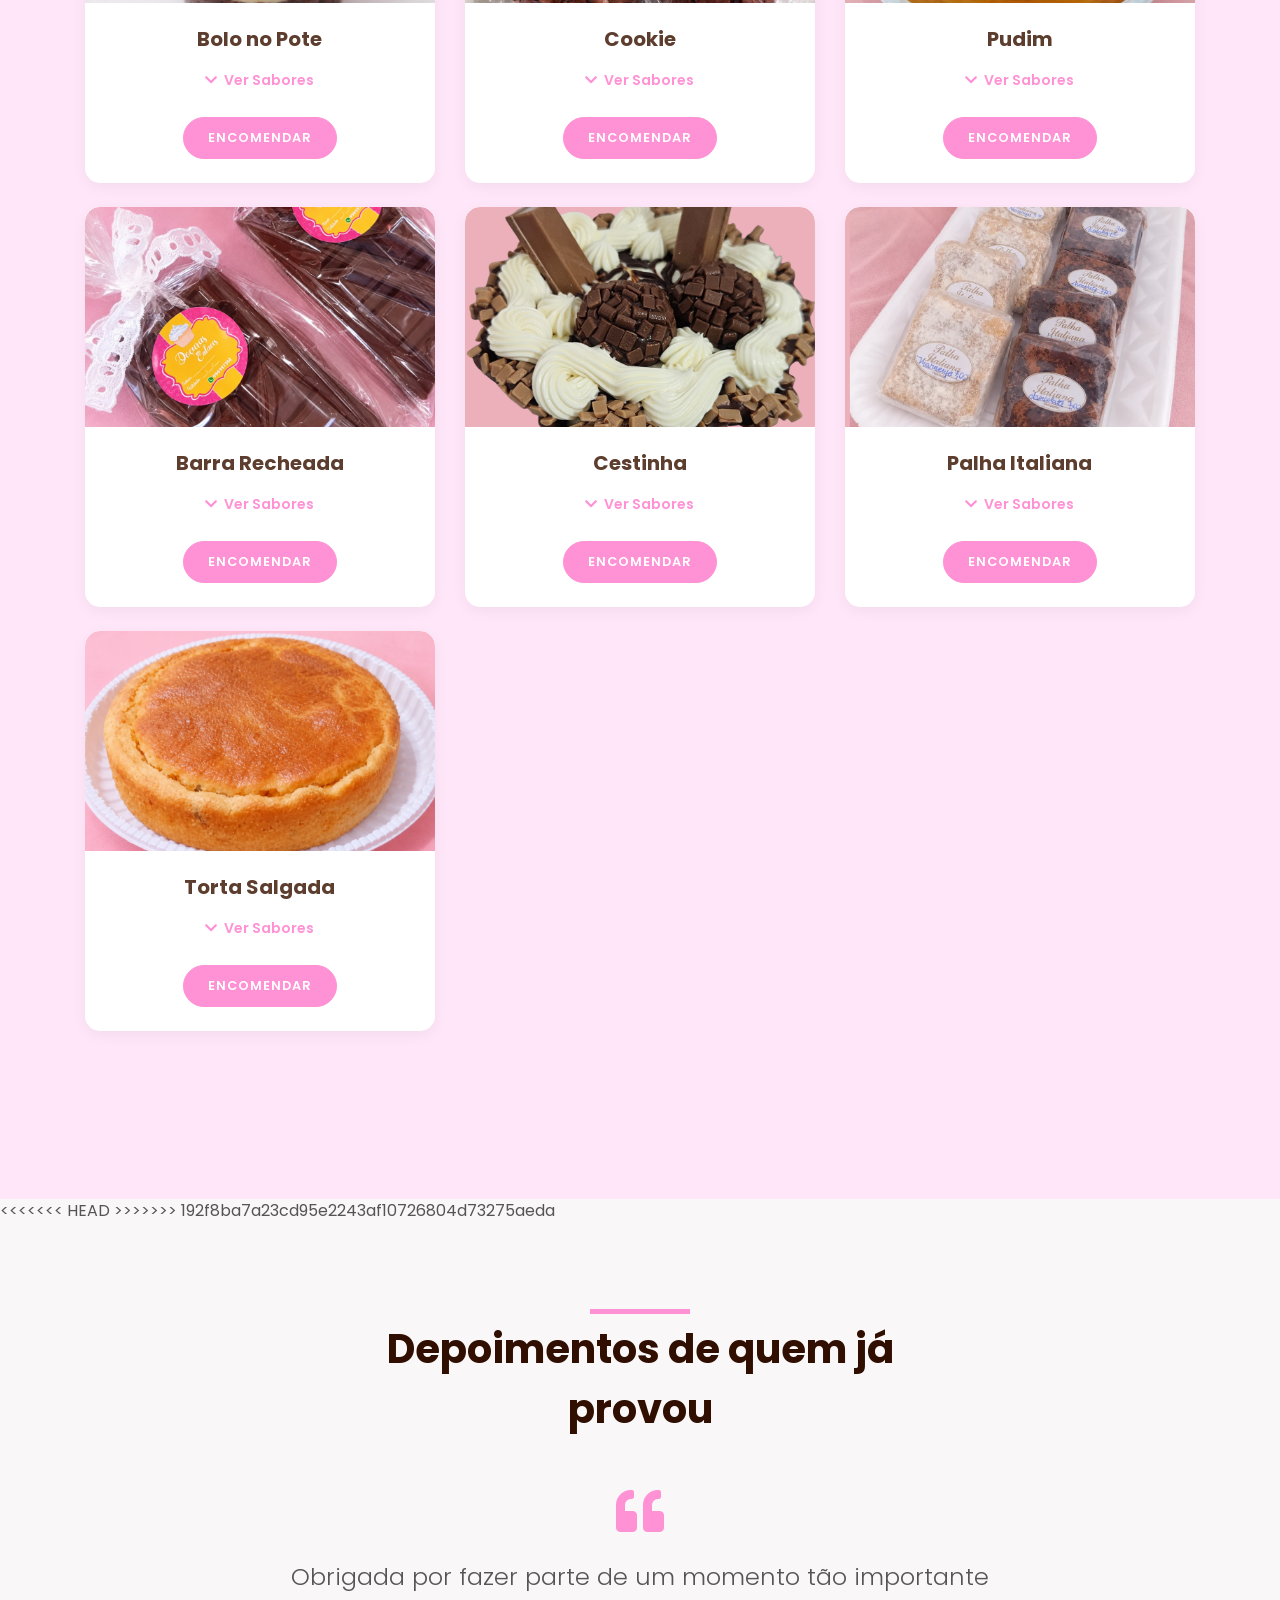
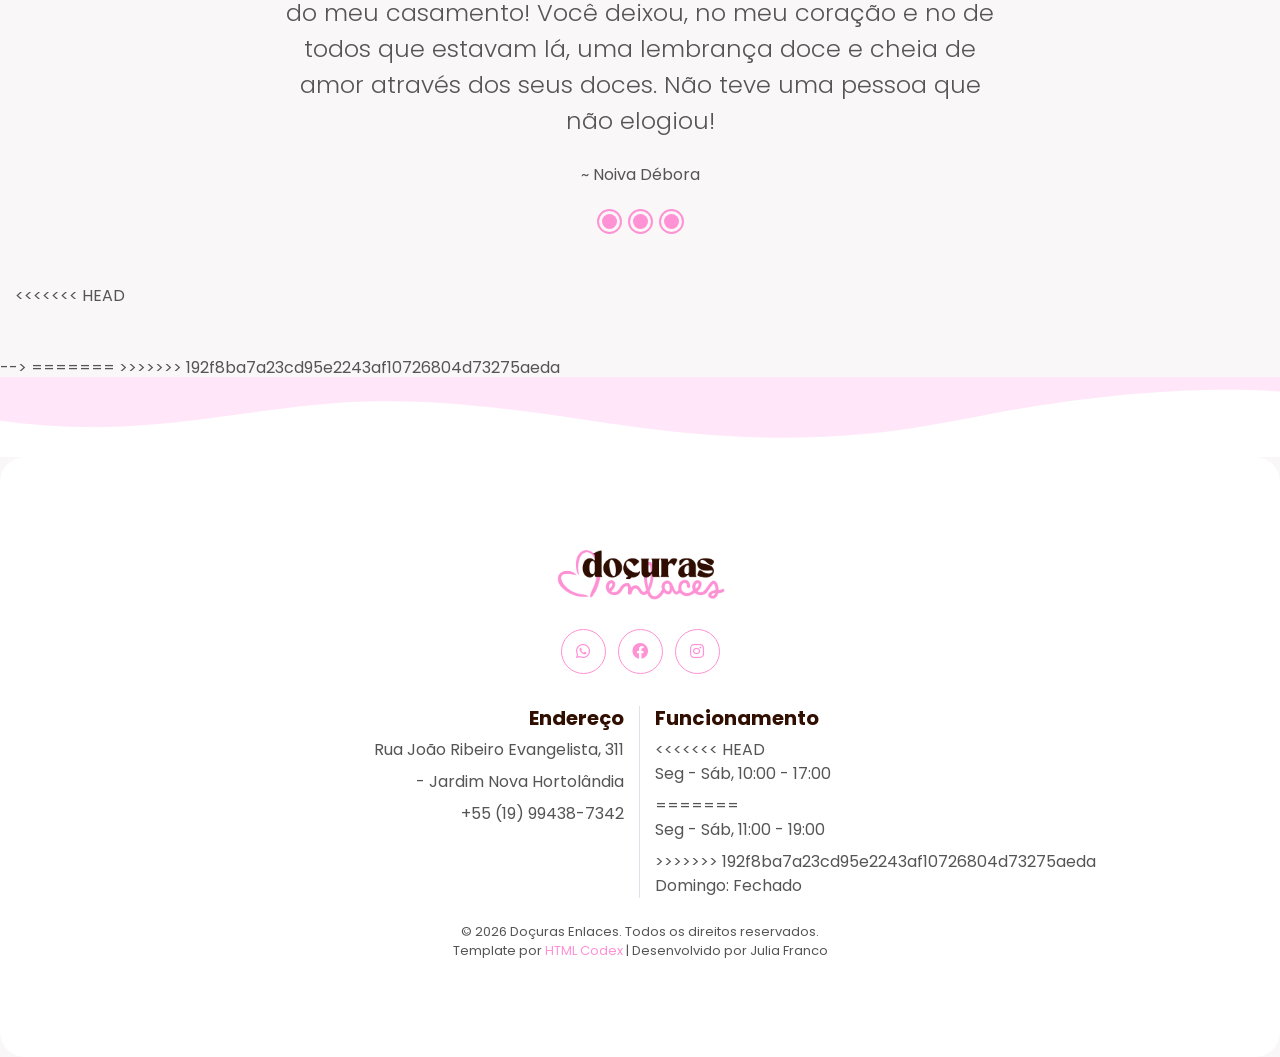
==== commit 08abefe8: "Resolvendo conflitos de merge entre computadores" ====
--- a/index.html
+++ b/index.html
@@ -125,7 +125,11 @@
               <img src="img/logo-docuras.png" class="logo" alt="Logo da Loja" />
             </a>
             <div class="navbar-nav mr-auto py-0">
+<<<<<<< HEAD
               <!--<a href="#servicos" class="nav-item nav-link">Serviços</a>-->
+=======
+              <a href="#servicos" class="nav-item nav-link">Serviços</a>
+>>>>>>> 192f8ba7a23cd95e2243af10726804d73275aeda
               <a href="galeria.html" class="nav-item nav-link">Galeria</a>
               <a href="contato.html" class="nav-item nav-link">Contato</a>
             </div>
@@ -172,8 +176,13 @@
                 <h1 class="display-3 text-white mb-md-4">
                   Qualidade em cada detalhe
                 </h1>
+<<<<<<< HEAD
                 <a href="#cardapio" class="btn btn-primary py-md-3 px-md-5 mt-2"
                   >Veja o Catálogo</a
+=======
+                <a href="#servicos" class="btn btn-primary py-md-3 px-md-5 mt-2"
+                  >Serviços Oferecidos</a
+>>>>>>> 192f8ba7a23cd95e2243af10726804d73275aeda
                 >
               </div>
             </div>
@@ -218,7 +227,14 @@
             <h4 class="font-weight-bold mb-3">Nossa História</h4>
 
             <p>
+<<<<<<< HEAD
               A Doçuras Enlaces nasceu do sonho de transformar a paixão pela confeitaria em realidade. Mais do que uma loja, é a realização de um desejo: empreender, crescer profissionalmente e levar carinho e alegria às pessoas por meio de cada doce.
+=======
+              A Doçuras Enlaces nasceu do sonho de duas amigas que decidiram
+              transformar sua paixão pela confeitaria em realidade. Mais do que
+              uma loja, somos a realização de desejos: empreender, crescer
+              profissionalmente e levar alegria através de cada doce.
+>>>>>>> 192f8ba7a23cd95e2243af10726804d73275aeda
             </p>
 
             <p>
@@ -292,7 +308,10 @@
     <!-- DIVISÃO ONDA -->
 
     <!-- SERVIÇOS COMEÇO -->
+<<<<<<< HEAD
     <!--
+=======
+>>>>>>> 192f8ba7a23cd95e2243af10726804d73275aeda
     <div
       id="servicos"
       class="container-fluid py-5"
@@ -393,11 +412,18 @@
           </div>
         </div>
       </div>
+<<<<<<< HEAD
     </div>-->
     <!-- SERVIÇOS FIM -->
 
     <!-- DIVISÃO ONDA -->
     <!--
+=======
+    </div>
+    <!-- SERVIÇOS FIM -->
+
+    <!-- DIVISÃO ONDA -->
+>>>>>>> 192f8ba7a23cd95e2243af10726804d73275aeda
     <div class="chocolate-divider terceira-onda">
       <svg
         data-name="Layer 1"
@@ -410,7 +436,11 @@
           style="fill: #ffffff"
         ></path>
       </svg>
+<<<<<<< HEAD
     </div>-->
+=======
+    </div>
+>>>>>>> 192f8ba7a23cd95e2243af10726804d73275aeda
     <!-- DIVISÃO ONDA -->
 
     <!-- CARDÁPIO COMEÇO -->
@@ -439,7 +469,10 @@
     <!-- CARDÁPIO FIM -->
 
     <!-- DIVISÃO ONDA -->
+<<<<<<< HEAD
     <!--
+=======
+>>>>>>> 192f8ba7a23cd95e2243af10726804d73275aeda
     <div class="chocolate-divider quarta-onda">
       <svg
         data-name="Layer 1"
@@ -452,11 +485,18 @@
           style="fill: #ffffff"
         ></path>
       </svg>
+<<<<<<< HEAD
     </div> -->
     <!-- DIVISÃO ONDA -->
 
     <!-- COMENTÁRIOS COMEÇO -->
     <!--
+=======
+    </div>
+    <!-- DIVISÃO ONDA -->
+
+    <!-- COMENTÁRIOS COMEÇO -->
+>>>>>>> 192f8ba7a23cd95e2243af10726804d73275aeda
     <div class="container-fluid py-5" style="background-color: #f9f7f7">
       <div class="container py-5">
         <div class="row justify-content-center">
@@ -500,7 +540,11 @@
           </div>
         </div>
       </div>
+<<<<<<< HEAD
     </div>-->
+=======
+    </div>
+>>>>>>> 192f8ba7a23cd95e2243af10726804d73275aeda
     <!-- COMENTÁRIOS FIM -->
 
     <!-- DIVISÃO ONDA -->
@@ -563,7 +607,11 @@
               </div>
               <div class="col-sm-6 text-center text-sm-left">
                 <h5 class="font-weight-bold mb-2">Funcionamento</h5>
+<<<<<<< HEAD
                 <p class="mb-2">Seg - Sáb, 10:00 - 17:00</p>
+=======
+                <p class="mb-2">Seg - Sáb, 11:00 - 19:00</p>
+>>>>>>> 192f8ba7a23cd95e2243af10726804d73275aeda
                 <p class="mb-0">Domingo: Fechado</p>
               </div>
             </div>
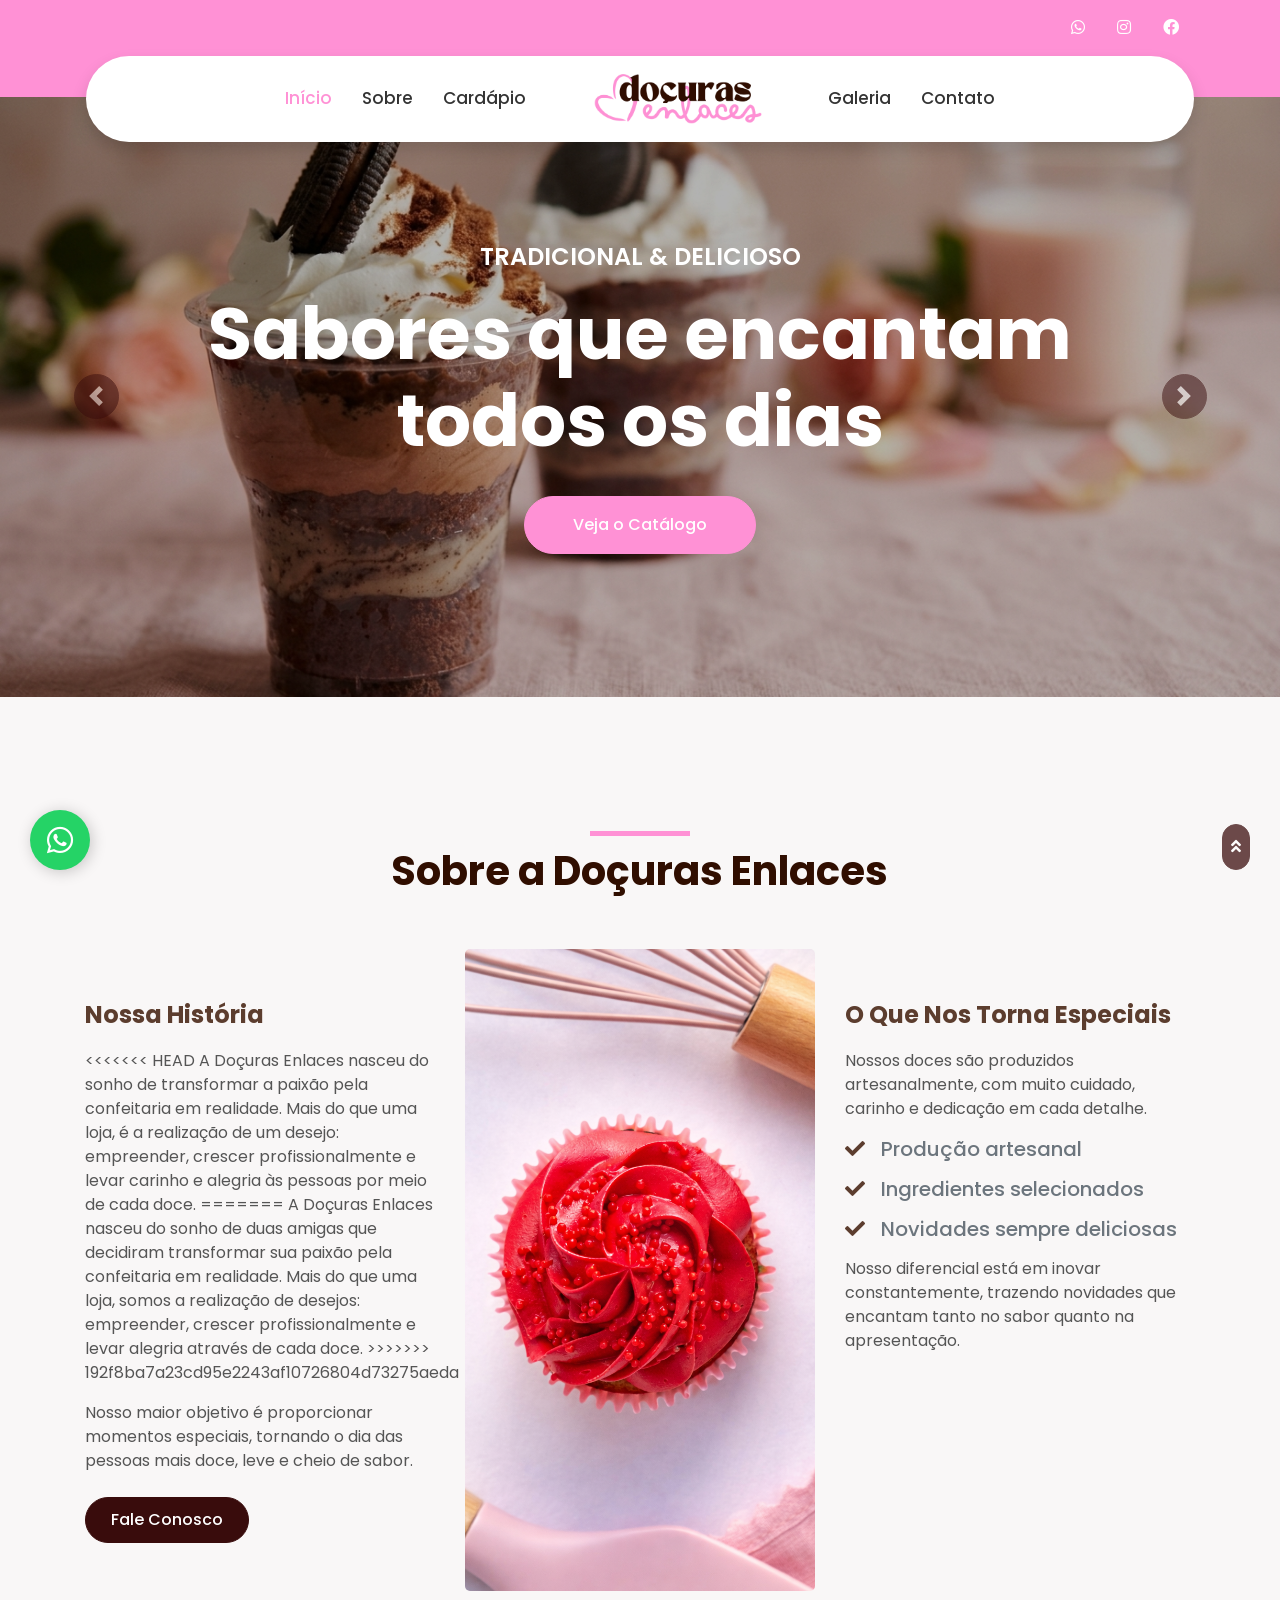
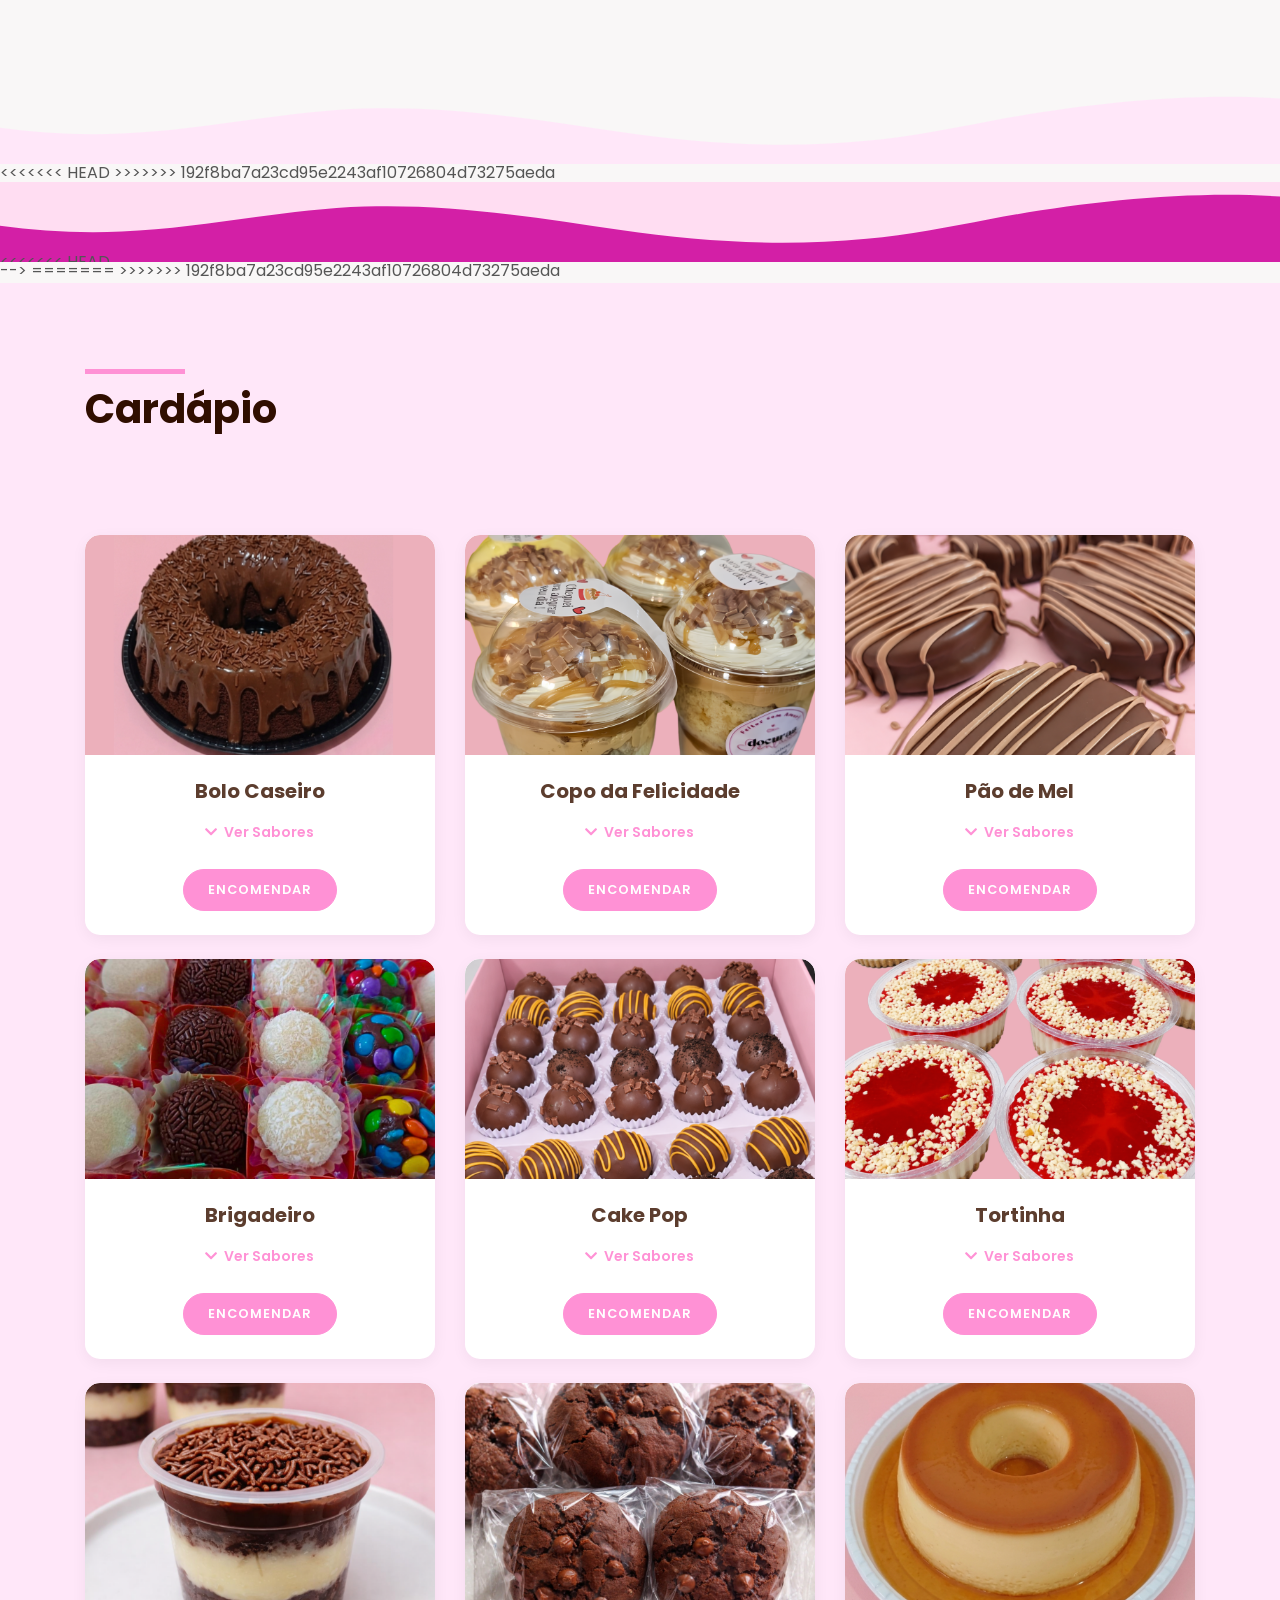
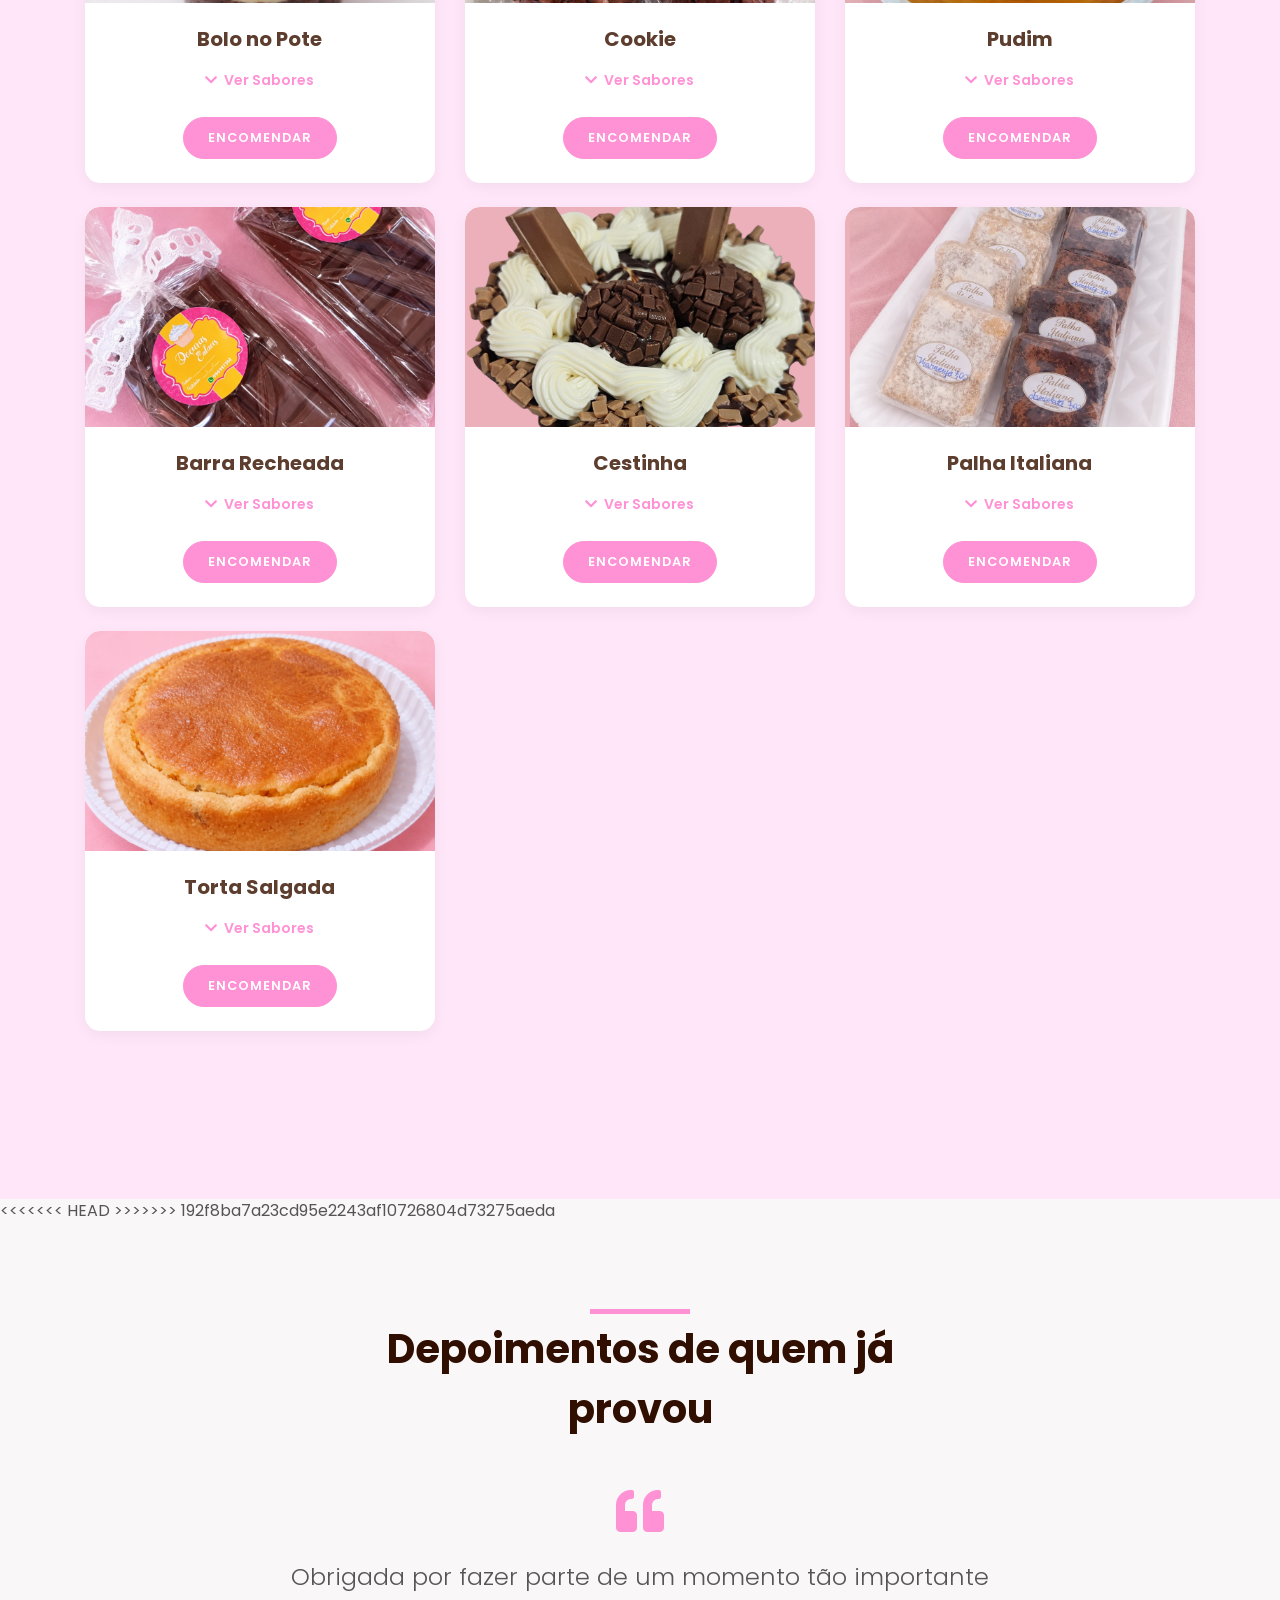
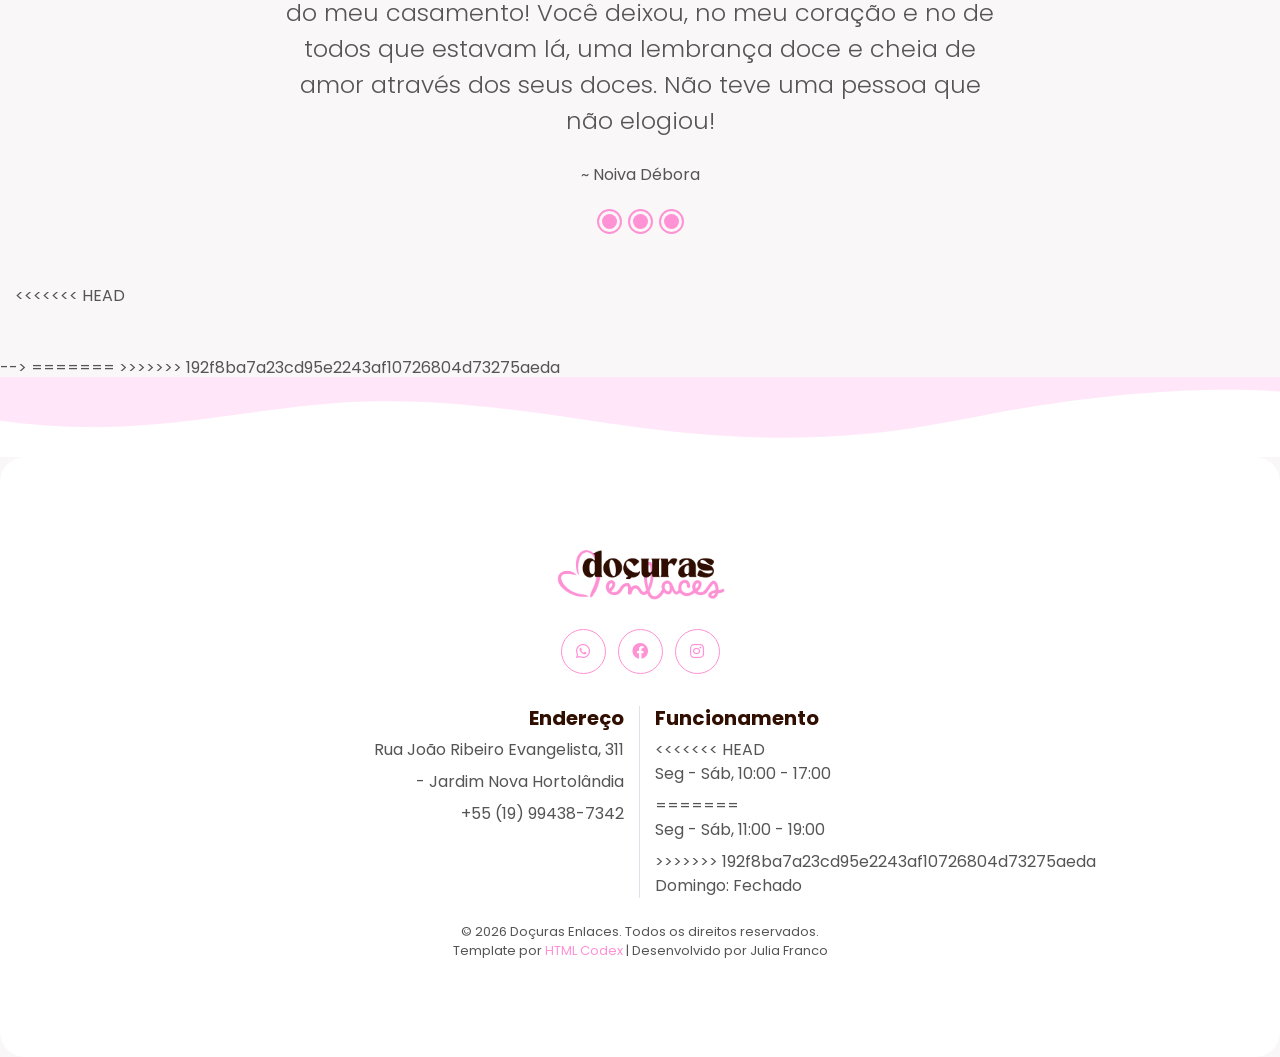
==== commit dea3b2c0: "fix header" ====
--- a/index.html
+++ b/index.html
@@ -125,11 +125,7 @@
               <img src="img/logo-docuras.png" class="logo" alt="Logo da Loja" />
             </a>
             <div class="navbar-nav mr-auto py-0">
-<<<<<<< HEAD
               <!--<a href="#servicos" class="nav-item nav-link">Serviços</a>-->
-=======
-              <a href="#servicos" class="nav-item nav-link">Serviços</a>
->>>>>>> 192f8ba7a23cd95e2243af10726804d73275aeda
               <a href="galeria.html" class="nav-item nav-link">Galeria</a>
               <a href="contato.html" class="nav-item nav-link">Contato</a>
             </div>
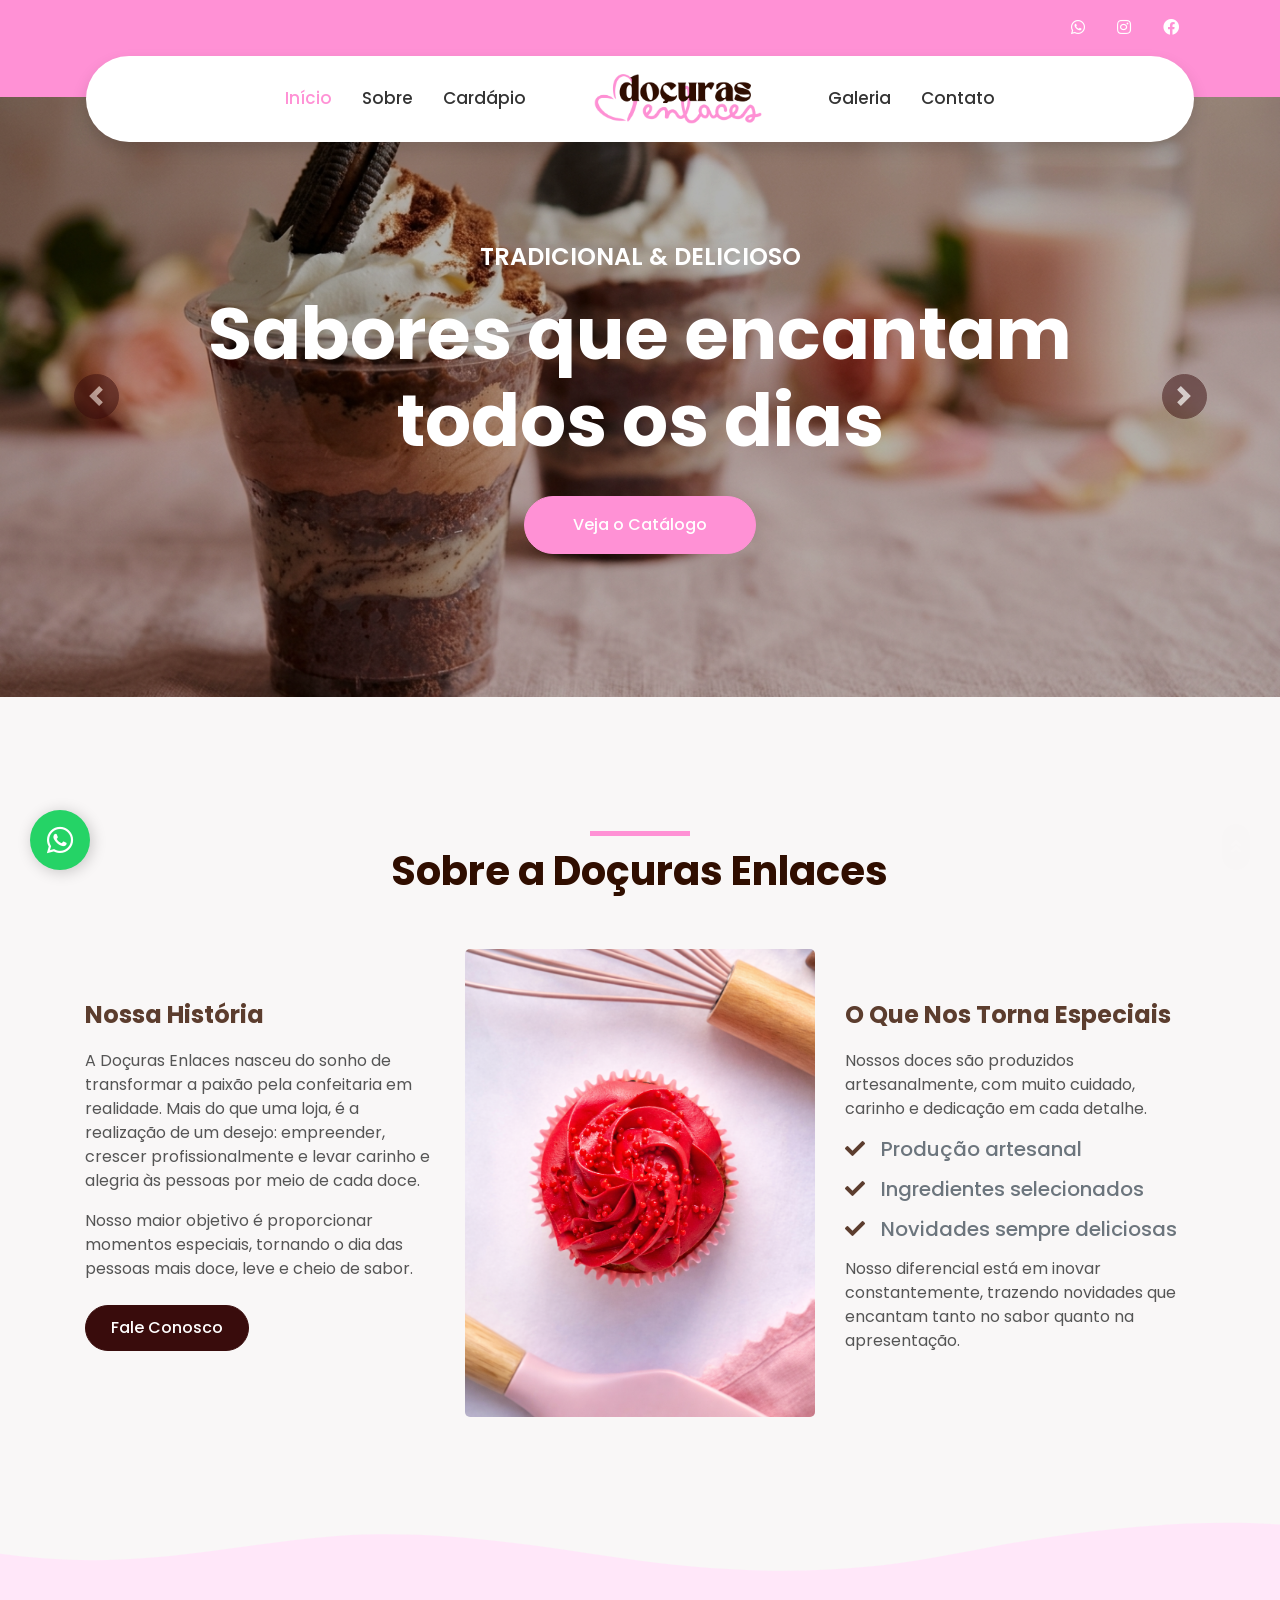
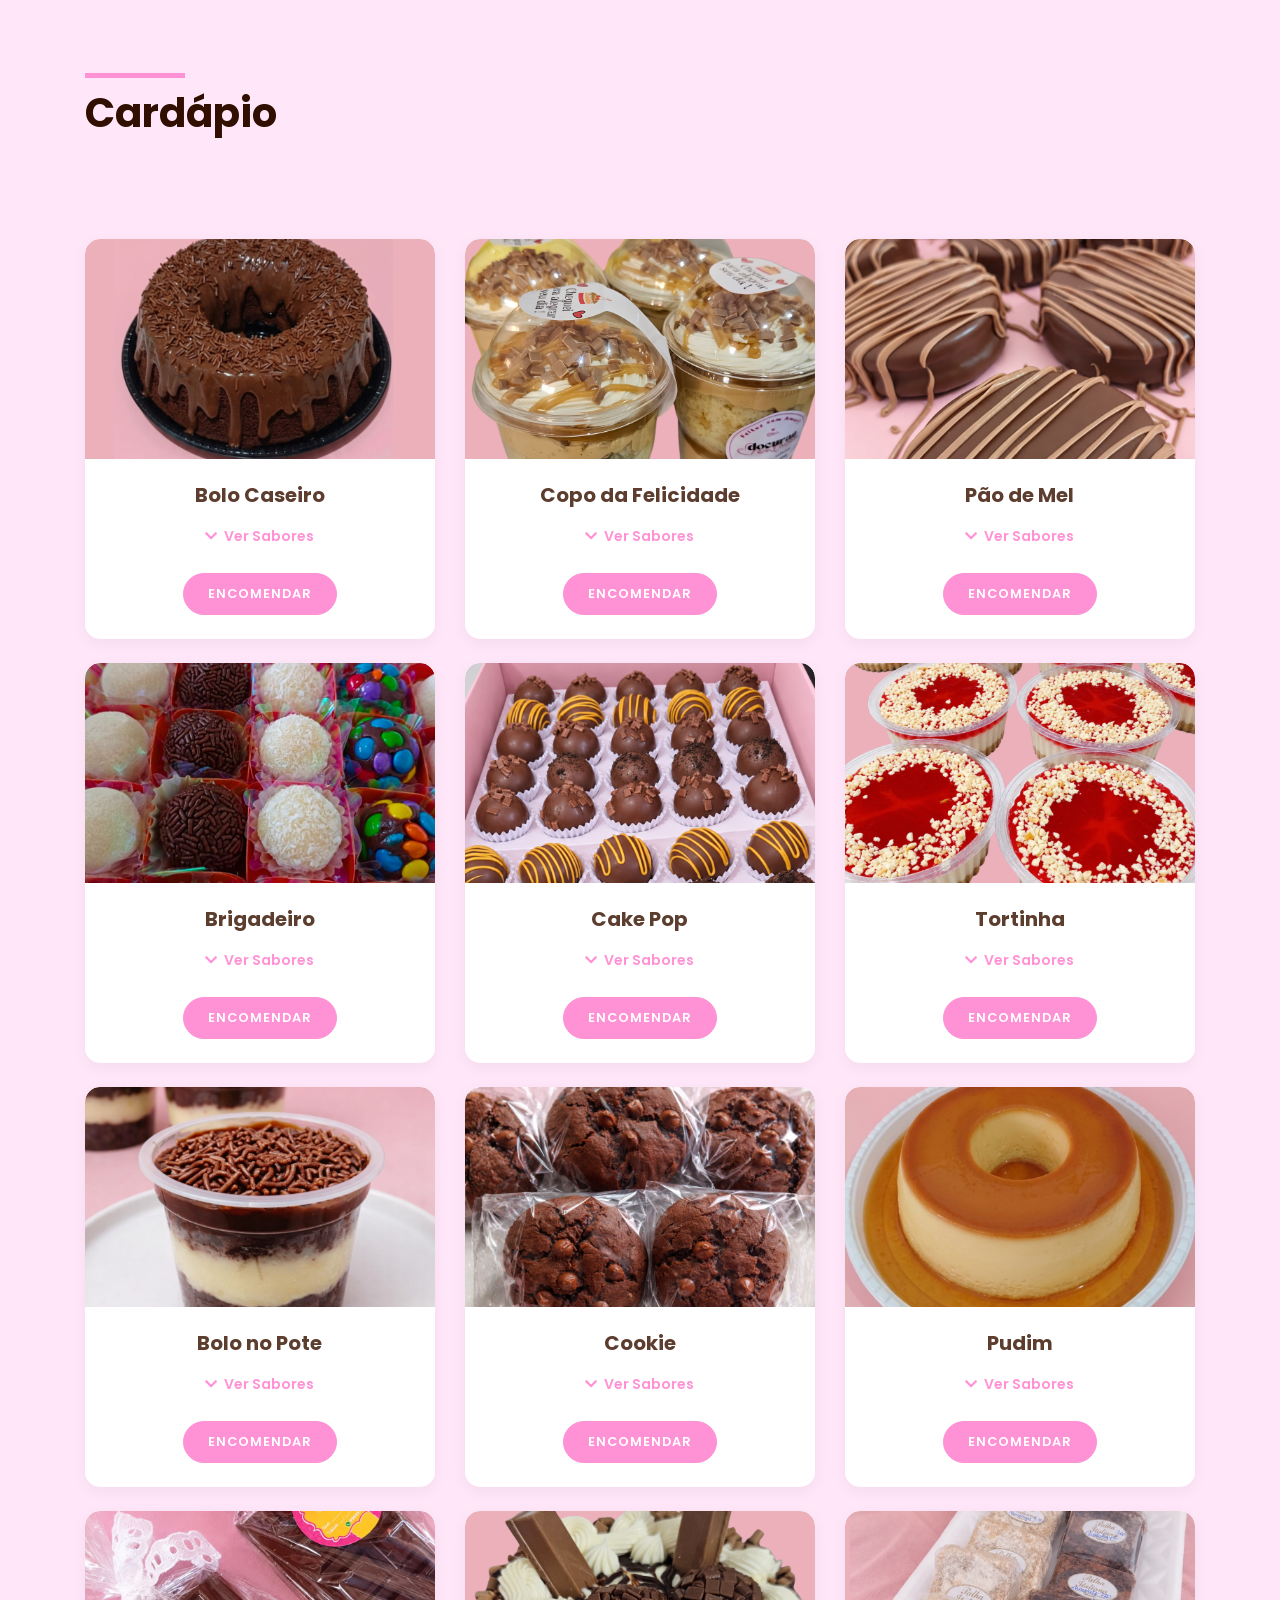
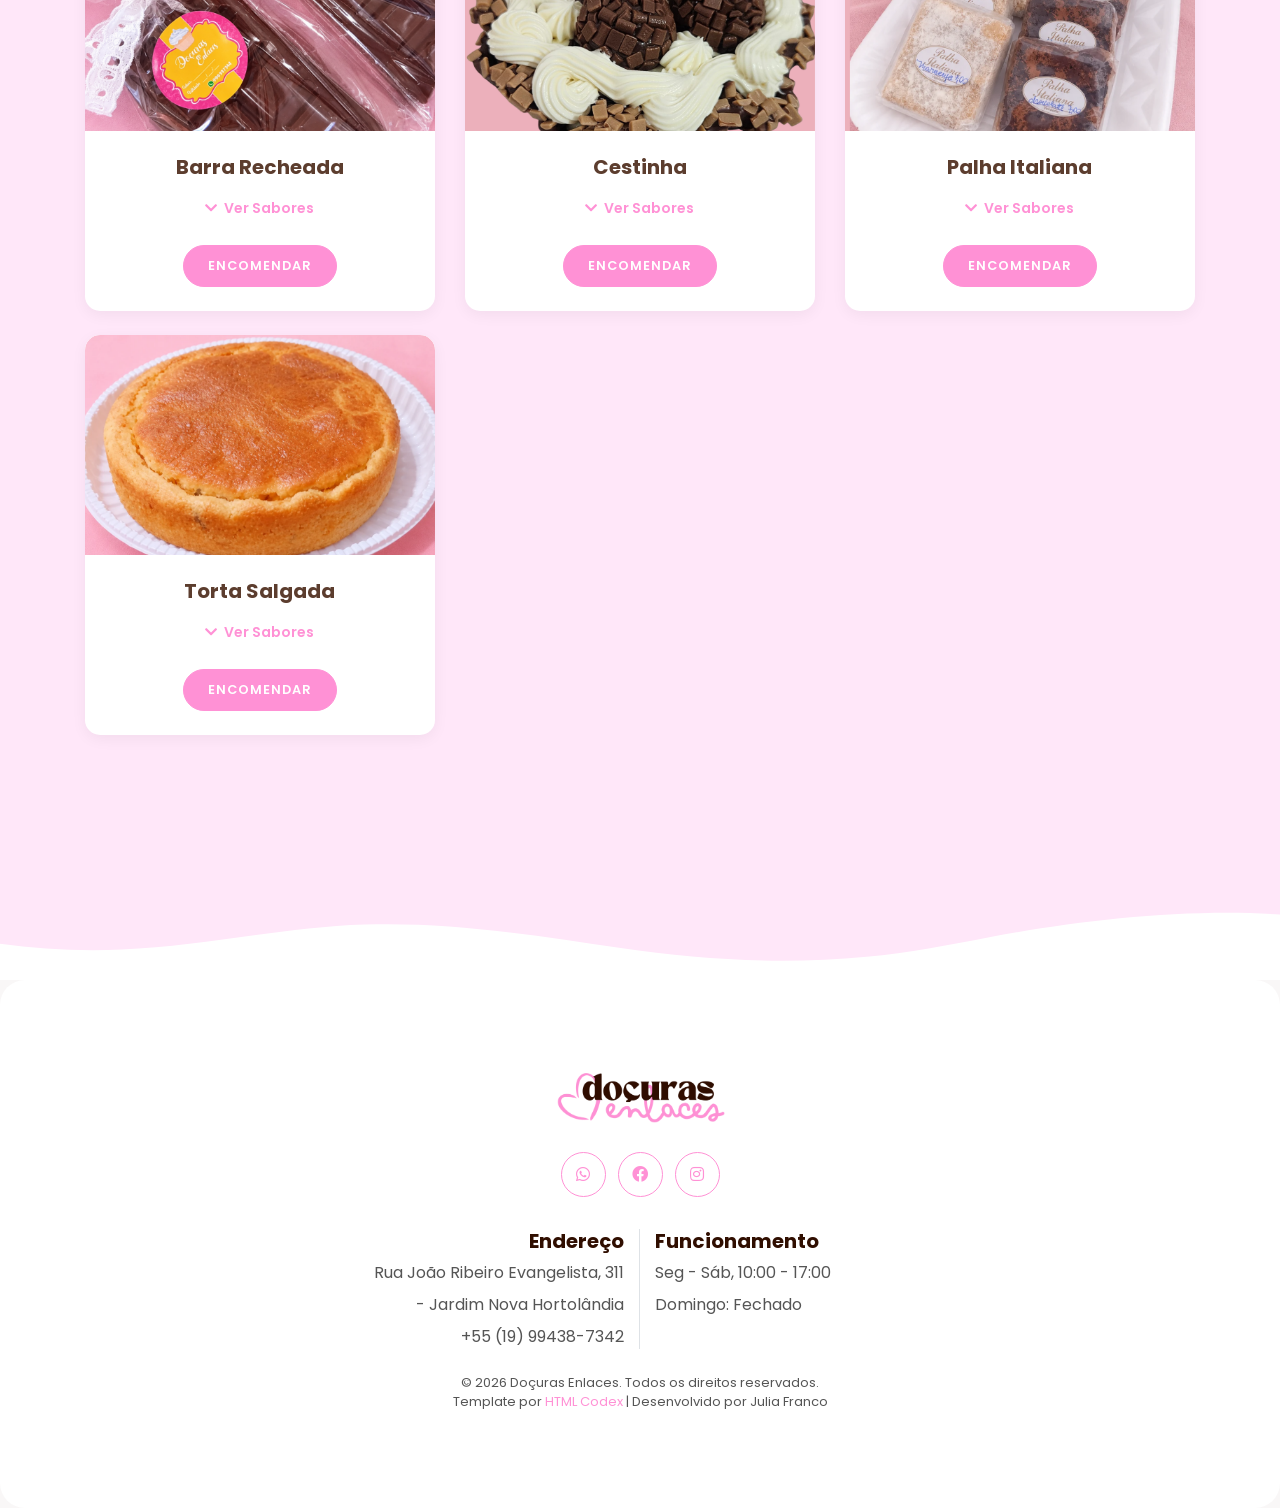
==== commit d2e438c9: "fix erro nos merges" ====
--- a/index.html
+++ b/index.html
@@ -172,13 +172,8 @@
                 <h1 class="display-3 text-white mb-md-4">
                   Qualidade em cada detalhe
                 </h1>
-<<<<<<< HEAD
                 <a href="#cardapio" class="btn btn-primary py-md-3 px-md-5 mt-2"
                   >Veja o Catálogo</a
-=======
-                <a href="#servicos" class="btn btn-primary py-md-3 px-md-5 mt-2"
-                  >Serviços Oferecidos</a
->>>>>>> 192f8ba7a23cd95e2243af10726804d73275aeda
                 >
               </div>
             </div>
@@ -223,14 +218,7 @@
             <h4 class="font-weight-bold mb-3">Nossa História</h4>
 
             <p>
-<<<<<<< HEAD
               A Doçuras Enlaces nasceu do sonho de transformar a paixão pela confeitaria em realidade. Mais do que uma loja, é a realização de um desejo: empreender, crescer profissionalmente e levar carinho e alegria às pessoas por meio de cada doce.
-=======
-              A Doçuras Enlaces nasceu do sonho de duas amigas que decidiram
-              transformar sua paixão pela confeitaria em realidade. Mais do que
-              uma loja, somos a realização de desejos: empreender, crescer
-              profissionalmente e levar alegria através de cada doce.
->>>>>>> 192f8ba7a23cd95e2243af10726804d73275aeda
             </p>
 
             <p>
@@ -304,10 +292,7 @@
     <!-- DIVISÃO ONDA -->
 
     <!-- SERVIÇOS COMEÇO -->
-<<<<<<< HEAD
     <!--
-=======
->>>>>>> 192f8ba7a23cd95e2243af10726804d73275aeda
     <div
       id="servicos"
       class="container-fluid py-5"
@@ -408,18 +393,11 @@
           </div>
         </div>
       </div>
-<<<<<<< HEAD
     </div>-->
     <!-- SERVIÇOS FIM -->
 
     <!-- DIVISÃO ONDA -->
     <!--
-=======
-    </div>
-    <!-- SERVIÇOS FIM -->
-
-    <!-- DIVISÃO ONDA -->
->>>>>>> 192f8ba7a23cd95e2243af10726804d73275aeda
     <div class="chocolate-divider terceira-onda">
       <svg
         data-name="Layer 1"
@@ -432,11 +410,7 @@
           style="fill: #ffffff"
         ></path>
       </svg>
-<<<<<<< HEAD
     </div>-->
-=======
-    </div>
->>>>>>> 192f8ba7a23cd95e2243af10726804d73275aeda
     <!-- DIVISÃO ONDA -->
 
     <!-- CARDÁPIO COMEÇO -->
@@ -465,10 +439,7 @@
     <!-- CARDÁPIO FIM -->
 
     <!-- DIVISÃO ONDA -->
-<<<<<<< HEAD
     <!--
-=======
->>>>>>> 192f8ba7a23cd95e2243af10726804d73275aeda
     <div class="chocolate-divider quarta-onda">
       <svg
         data-name="Layer 1"
@@ -481,18 +452,11 @@
           style="fill: #ffffff"
         ></path>
       </svg>
-<<<<<<< HEAD
     </div> -->
     <!-- DIVISÃO ONDA -->
 
     <!-- COMENTÁRIOS COMEÇO -->
     <!--
-=======
-    </div>
-    <!-- DIVISÃO ONDA -->
-
-    <!-- COMENTÁRIOS COMEÇO -->
->>>>>>> 192f8ba7a23cd95e2243af10726804d73275aeda
     <div class="container-fluid py-5" style="background-color: #f9f7f7">
       <div class="container py-5">
         <div class="row justify-content-center">
@@ -536,11 +500,7 @@
           </div>
         </div>
       </div>
-<<<<<<< HEAD
-    </div>-->
-=======
-    </div>
->>>>>>> 192f8ba7a23cd95e2243af10726804d73275aeda
+    </div> -->
     <!-- COMENTÁRIOS FIM -->
 
     <!-- DIVISÃO ONDA -->
@@ -603,11 +563,7 @@
               </div>
               <div class="col-sm-6 text-center text-sm-left">
                 <h5 class="font-weight-bold mb-2">Funcionamento</h5>
-<<<<<<< HEAD
                 <p class="mb-2">Seg - Sáb, 10:00 - 17:00</p>
-=======
-                <p class="mb-2">Seg - Sáb, 11:00 - 19:00</p>
->>>>>>> 192f8ba7a23cd95e2243af10726804d73275aeda
                 <p class="mb-0">Domingo: Fechado</p>
               </div>
             </div>
